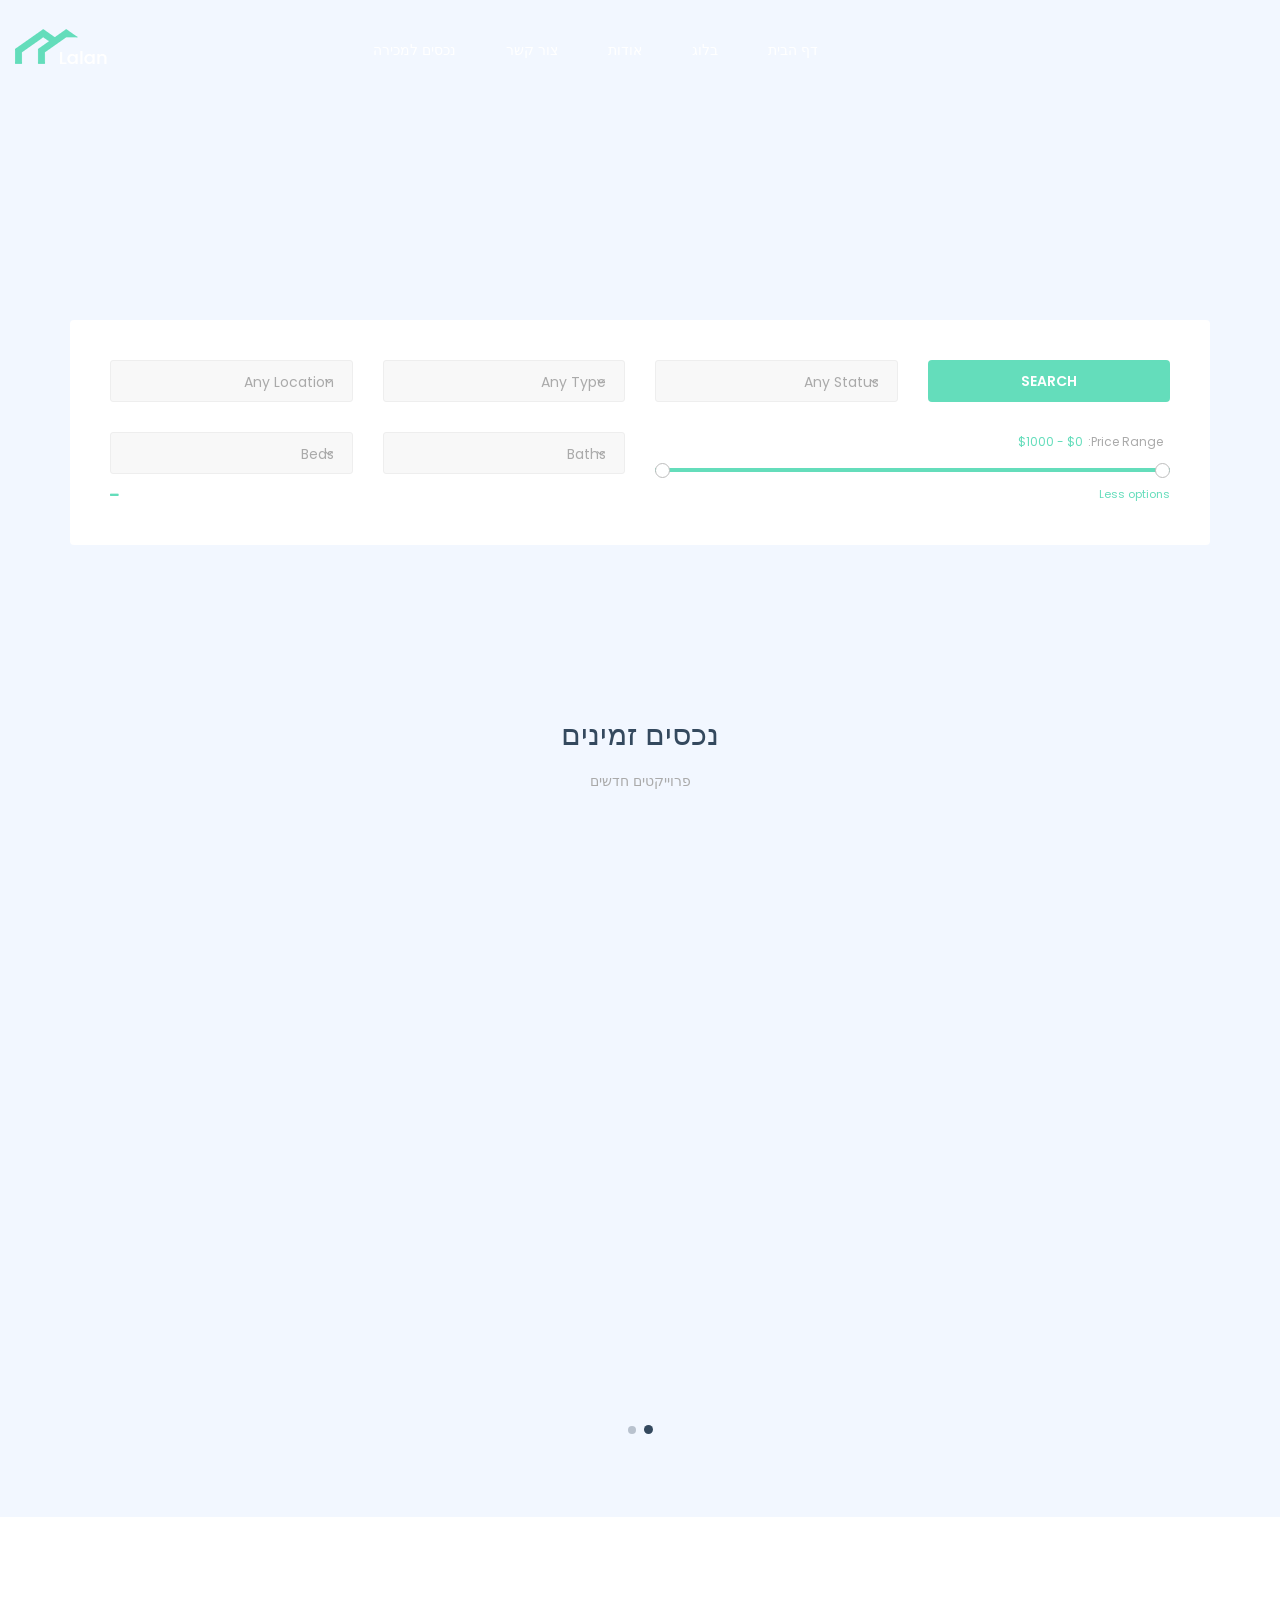
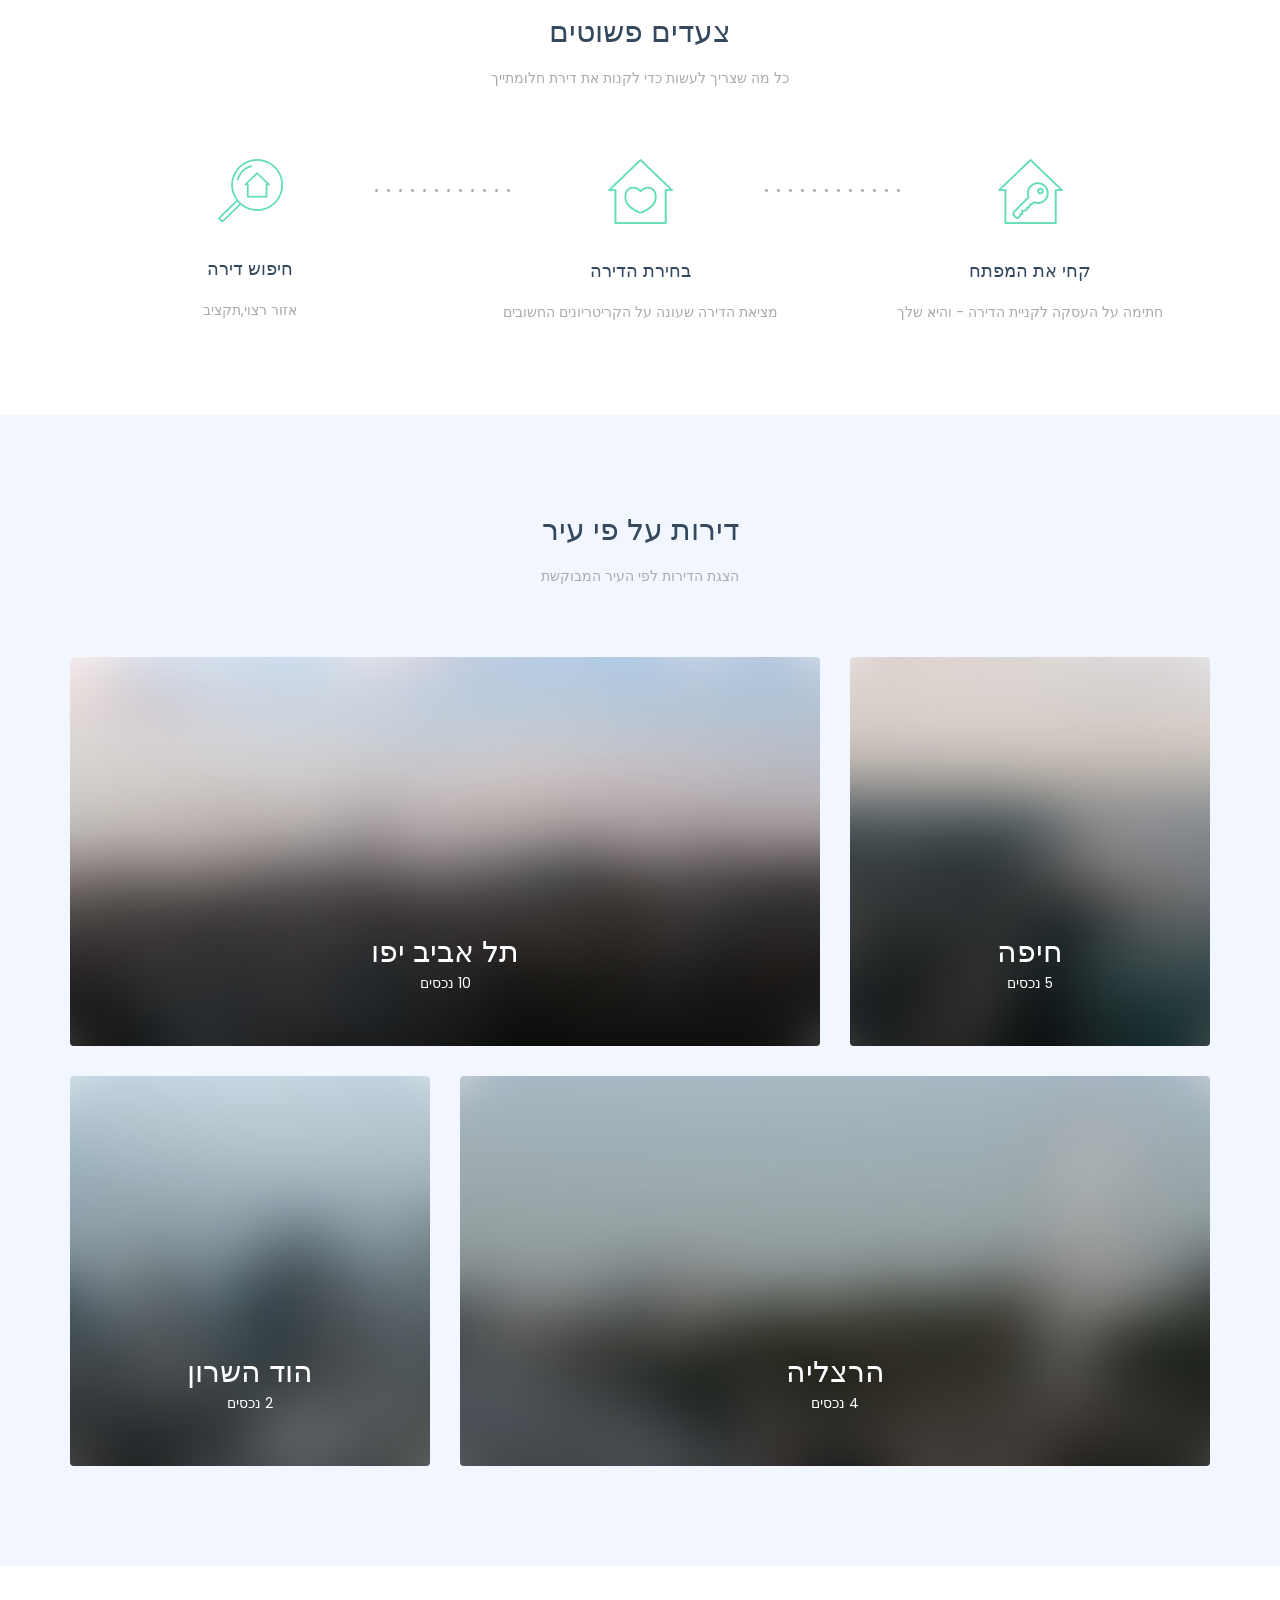
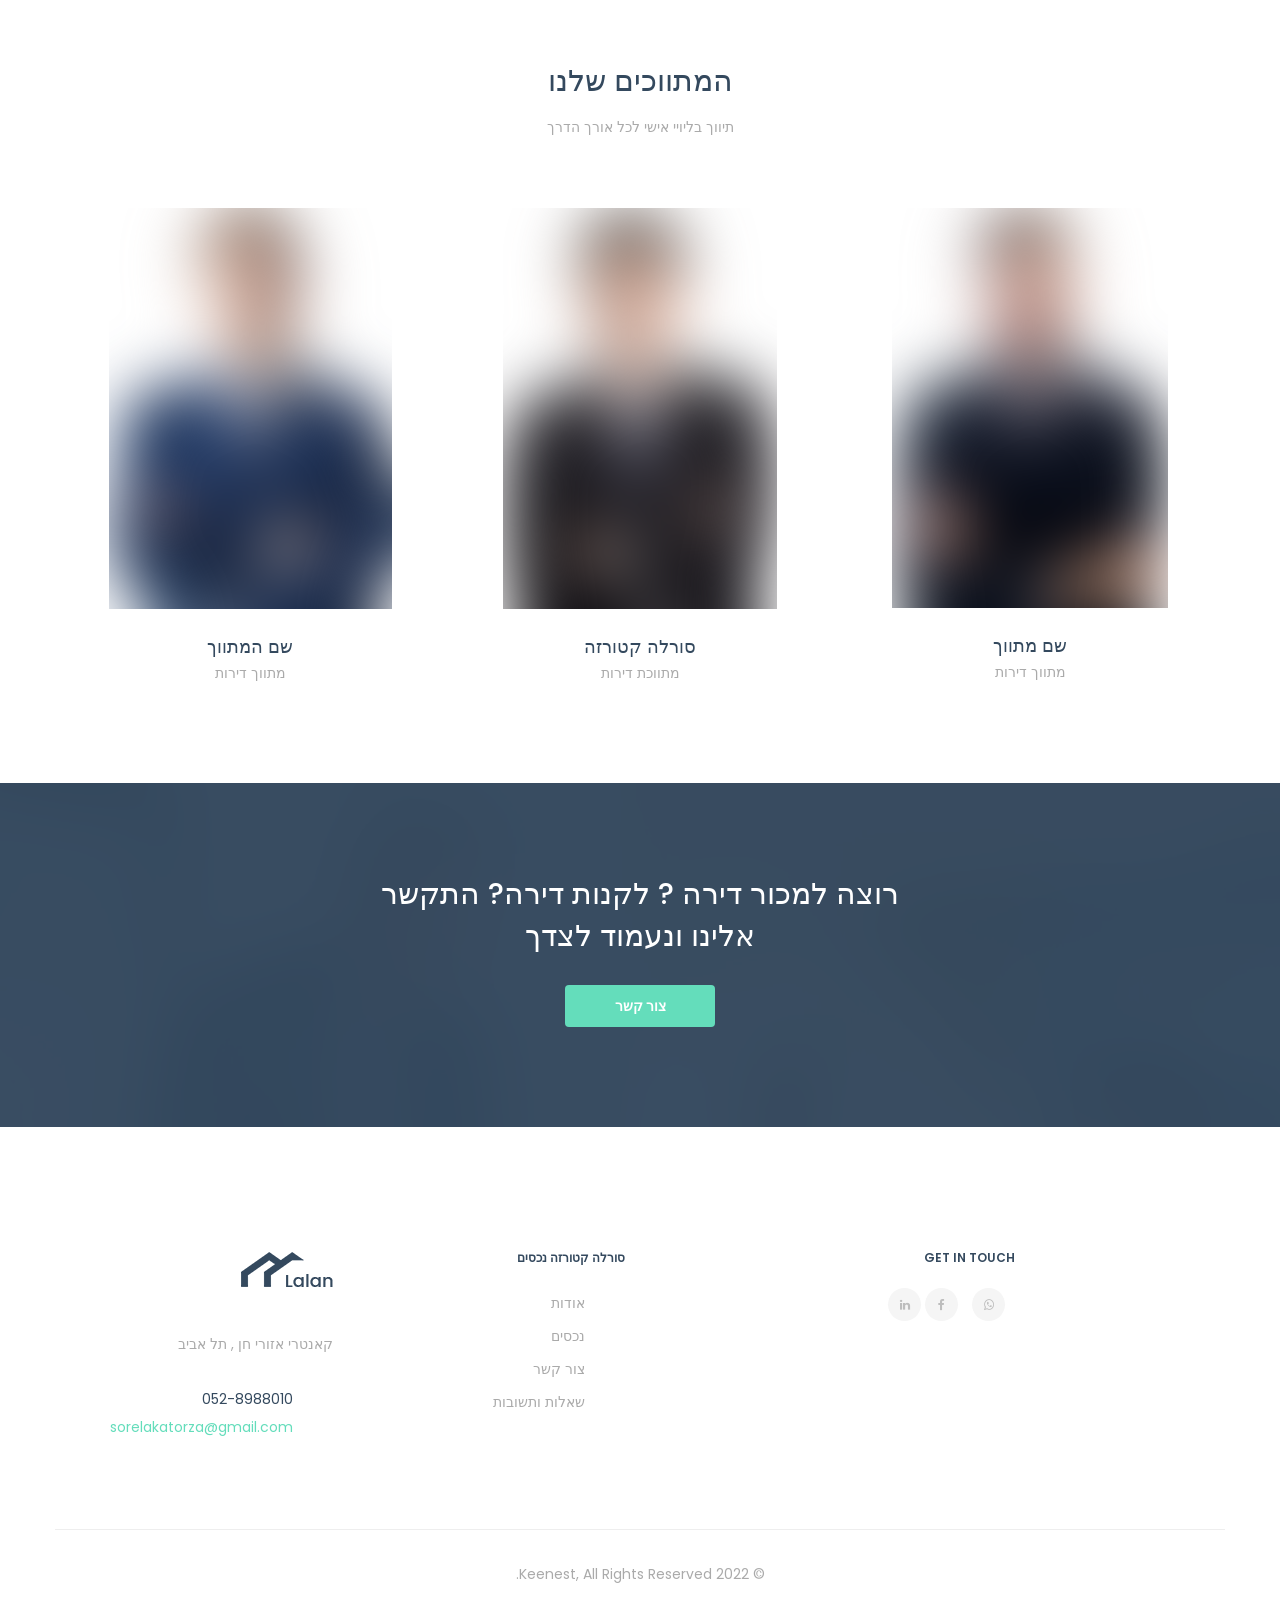
==== index.html @ b40d75ce "initial commit first commit" ====
<!DOCTYPE html>
<html dir="rtl" lang="he-IS">

<head>
    <!-- Document Meta
    ============================================= -->
    <meta charset="utf-8">
    <meta http-equiv="X-UA-Compatible" content="IE=edge">
    <!--IE Compatibility Meta-->
    <meta name="author" content="סורלה קטורזה נכסים" />
    <meta name="viewport" content="width=device-width, initial-scale=1, maximum-scale=1">
    <meta name="description" content="סורלה קטורזה נכסים, מכירת דירות יד שניה,מכירת דירה מקבלן,מכירת דירה חדשה">
    <link href="assets/images/favicon/favicon.png" rel="icon">
    <!-- Fonts
    ============================================= -->
    <link href="https://fonts.googleapis.com/css?family=Open+Sans:300,300i,400,400i,600,600i,700,700i,800,800i%7CPoppins:100,100i,200,200i,300,300i,400,400i,500,500i,600,600i,700,700i,800,800i,900,900i" rel="stylesheet">
    <!-- Stylesheets
    ============================================= -->
    <link href="assets/css/external.css" rel="stylesheet">
    <link href="assets/css/bootstrap.min.css" rel="stylesheet">
    <link href="assets/css/style.css" rel="stylesheet">
    <!-- HTML5 shim, for IE6-8 support of HTML5 elements. All other JS at the end of file. -->
    <!--[if lt IE 9]>
      <script src="assets/js/html5shiv.js"></script>
      <script src="assets/js/respond.min.js"></script>
    <![endif]-->

    <!-- Document Title
    ============================================= -->
    <title>סורלה קטורזה נכסים</title>
</head>

<body>
    <!-- Document Wrapper
	============================================= -->
    <div id="wrapper" class="wrapper clearfix">
        <header id="navbar-spy" class="header header-1 header-transparent header-fixed">
            <nav id="primary-menu" class="navbar navbar-fixed-top">
                <div class="container-fluid">
                    <!-- Brand and toggle get grouped for better mobile display -->
                    <div class="navbar-header">
                        <button type="button" class="navbar-toggle collapsed" data-toggle="collapse" data-target="#navbar-collapse-1" aria-expanded="false">
				<span class="sr-only">Toggle navigation</span>
				<span class="icon-bar"></span>
				<span class="icon-bar"></span>
				<span class="icon-bar"></span>
				</button>
                        <a class="logo" href="index.html">
					<img class="logo-light" src="assets/images/logo/logo-light.png" alt="sorelakatorza">
					<img class="logo-dark" src="assets/images/logo/logo-dark.png" alt="sorelakatorza">
				</a>
                    </div>

                    <!-- Collect the nav links, forms, and other content for toggling -->
                    <div class="collapse navbar-collapse pull-right" id="navbar-collapse-1">
                        <ul class="nav navbar-nav nav-pos-center navbar-left">
                            <!-- Home Menu -->
                            <li class=" active">
                                <a href="index.html" data-toggle="" class="menu-item">דף הבית</a>
                            </li>
                            <!-- li end -->
                            <!-- Pages Menu-->

    
                                    <li class="">
                                        <a href="blog.html" data-toggle="" class="menu-item">בלוג</a>
                               
                                               <!-- <a href="blog-single.html">blog single</a>-->
                                         
                                    </li>
                                    <li><a href="page-about.html" class="menu-item">אודות</a></li>
                                    <li><a href="page-contact.html" class="menu-item">צור קשר</a></li>
                                   <!-- <li><a href="page-faq.html" class="menu-item">שאלות תשובות</a></li>-->
                                    <li><a href="properties-list.html" class="menu-item"> נכסים למכירה</a></li>

                                    <!--       <li><a href="page-404.html">page 404</a></li>-->
                            <!-- li end -->

                            <!-- Profile Menu
                            <li class="has-dropdown">
                                <a href="#" data-toggle="dropdown" class="dropdown-toggle menu-item">Profile</a>
                                <ul class="dropdown-menu">
                                    <li><a href="user-profile.html">user profile</a></li>
                                    <li><a href="social-profile.html">social profile</a></li>
                                    <li><a href="my-properties.html">my properties</a></li>
                                    <li><a href="favourite-properties.html">favourite properties</a></li>
                                    <li><a href="add-property.html">add property</a></li>
                                </ul>
                            </li>
                             li end -->

                            <!-- Properties Menu
                            <li class="has-dropdown">
                                <a href="#" data-toggle="dropdown" class="dropdown-toggle menu-item">נכסים</a>
                                <ul class="dropdown-menu">
 
                                        <ul class="dropdown-menu">
                                            <li>
                                                <a href="properties-list.html">נכסים למכירה</a>
                                            </li>
                                            <li>
                                                <a href="properties-list-split.html">נכסים להשכרה</a>
                                            </li>
                                        </ul>
                                  ר  <li class="dropdown-submenu">
                                        <a href="#" data-toggle="dropdown" class="dropdown-toggle">properties single</a>
                                        <ul class="dropdown-menu">
                                            <li>
                                                <a href="property-single-gallery.html">single gallery</a>
                                            </li>
                                            <li>
                                                <a href="property-single-slider.html">single slider</a>
                                            </li>
                                        </ul>
                                    </li>-->
                                </ul>
                            </li>
                            <!-- li end -->
                        </ul>
                        <!-- Module Signup 
                        <div class="module module-login pull-left">
                            <a class="btn-popup" data-toggle="modal" data-target="#signupModule">Login</a>
                            <div class="modal register-login-modal fade" tabindex="-1" role="dialog" id="signupModule">
                                <div class="modal-dialog modal-lg" role="document">
                                    <div class="modal-content">
                                        <div class="modal-body">
                                            <div class="row">

                                                Nav tabs 
                                                <ul class="nav nav-tabs">
                                                    <li class="active"><a href="#login" data-toggle="tab">login</a>
                                                    </li>
                                                    <li><a href="#signup" data-toggle="tab">signup</a>
                                                    </li>
                                                </ul>
                                                 Tab panes 
                                                <div class="tab-content">
                                                    <div class="tab-pane fade in active" id="login">
                                                        <div class="signup-form-container text-center">
                                                            <form class="mb-0">
                                                                <a href="#" class="btn btn--facebook btn--block"><i class="fa fa-facebook-square"></i>Login with Facebook</a>
                                                                <div class="or-text">
                                                                    <span>or</span>
                                                                </div>
                                                                <div class="form-group">
                                                                    <input type="email" class="form-control" name="login-email" id="login-email" placeholder="Email Address">
                                                                </div>
                                                                .form-group end 
                                                                <div class="form-group">
                                                                    <input type="password" class="form-control" name="login-password" id="login-password" placeholder="Password">
                                                                </div>
                                                                .form-group end
                                                                <div class="input-checkbox">
                                                                    <label class="label-checkbox">
                                <span>Remember Me</span>
                                <input type="checkbox">
                                <span class="check-indicator"></span>
                            </label>
                                                                </div>
                                                                <input type="submit" class="btn btn--primary btn--block" value="Sign In">
                                                                <a href="#" class="forget-password">Forget your password?</a>
                                                            </form>
                                                          form  end 
                                                        </div>
                                                        .signup-form end 
                                                    </div>
                                                    <div class="tab-pane" id="signup">
                                                        <form class="mb-0">
                                                            <a href="#" class="btn btn--facebook btn--block"><i class="fa fa-facebook-square"></i>Register with Facebook</a>
                                                            <div class="or-text">
                                                                <span>or</span>
                                                            </div>
                                                            <div class="form-group">
                                                                <input type="text" class="form-control" name="full-name" id="full-name" placeholder="Full Name">
                                                            </div>
                                                            .form-group end 
                                                            <div class="form-group">
                                                                <input type="email" class="form-control" name="register-email" id="register-email" placeholder="Email Address">
                                                            </div>
                                                           .form-group end 
                                                            <div class="form-group">
                                                                <input type="password" class="form-control" name="register-password" id="register-password" placeholder="Password">
                                                            </div>
                                                           .form-group end 
                                                            <div class="input-checkbox">
                                                                <label class="label-checkbox">
                                <span>I agree with all <a href="#">Terms & Conditions</a></span>
                                <input type="checkbox">
                                <span class="check-indicator"></span>
                            </label>
                                                            </div>
                                                            <input type="submit" class="btn btn--primary btn--block" value="Register">
                                                        </form>
                                                       form  end 
                                                    </div>

                                                </div>
                                            </div>
                                        </div>
                                         /.modal-content
                                    </div>
                                 /.modal-dialog 
                                </div>
                             /.modal 
                            </div>
                        </div>
                         Module Consultation 
                        <div class="module module-property pull-left">
                            <a href="add-property.html" target="_blank" class="btn"><i class="fa fa-plus"></i> add property</a>
                        </div> -->
                    </div>
                    <!-- /.navbar-collapse -->
                </div>
                <!-- /.container-fluid -->
            </nav>

        </header>
             <!-- map
============================================ -->
<section id="map" class="hero-map pt-0 pb-0">
    <div class="container-fluid pr-0 pl-0">
        <div class="row">
            <div class="col-xs-12 col-sm-12 col-md-12">
                <div id="googleMap"></div>
            </div>
            <!-- .col-md-12 end -->
        </div>
        <!-- .row end -->
    </div>
    <!-- .container end -->
    <div class="search-properties">
        <div class="container">
            <div class="row">
                <div class="col-xs-12 col-sm-12 col-md-12">
                    <form class="mb-0 ">
                        <div class="form-box ">
                            <div class="row">
                                <div class="col-xs-12 col-sm-6 col-md-3">
                                    <div class="form-group">
                                        <div class="select--box">
                                            <i class="fa fa-angle-down"></i>
                                            <select name="select-location" id="select-location">
                                    <option>Any Location</option>
                                    <option>Alabama</option>
                                    <option>Alaska</option>
                                    <option>California</option>
                                    <option>Florida</option>
                                    <option>Mississippi</option>
                                    <option>Oregon</option>
                                </select>
                                        </div>
                                    </div>
                                </div>
                                <!-- .col-md-3 end -->
                                <div class="col-xs-12 col-sm-6 col-md-3">
                                    <div class="form-group">
                                        <div class="select--box">
                                            <i class="fa fa-angle-down"></i>
                                            <select name="select-type" id="select-type">
                                    <option>Any Type</option>
                                    <option>Apartment</option>
                                    <option>House</option>
                                    <option>Office</option>
                                    <option>Villa</option>
                                </select>
                                        </div>
                                    </div>
                                </div>
                                <!-- .col-md-3 end -->
                                <div class="col-xs-12 col-sm-6 col-md-3">
                                    <div class="form-group">
                                        <div class="select--box">
                                            <i class="fa fa-angle-down"></i>
                                            <select name="select-status" id="select-status">
                                   <option>Any Status</option>
                                    <option>For Rent</option>
                                    <option>For Sale</option>
                                </select>
                                        </div>
                                    </div>
                                </div>
                                <!-- .col-md-3 end -->
                                <div class="col-xs-12 col-sm-6 col-md-3">
                                    <input type="submit" value="Search" name="submit" class="btn btn--primary btn--block mb-30">
                                </div>
                                <!-- .col-md-3 end -->
                                <div class="col-xs-12 col-sm-6 col-md-3 option-hide">
                                    <div class="form-group">
                                        <div class="select--box">
                                            <i class="fa fa-angle-down"></i>
                                            <select name="select-beds" id="select-beds">
                                    <option>Beds</option>
                                    <option>2</option>
                                    <option>3</option>
                                    <option>4</option>
                                    <option>5</option>
                                </select>
                                        </div>
                                    </div>
                                </div>
                                <!-- .col-md-3 end -->
                                <div class="col-xs-12 col-sm-6 col-md-3 option-hide">
                                    <div class="form-group">
                                        <div class="select--box">
                                            <i class="fa fa-angle-down"></i>
                                            <select name="select-baths" id="select-baths">
                                    <option>Baths</option>
                                    <option>2</option>
                                    <option>3</option>
                                    <option>4</option>
                                    <option>5</option>
                                </select>
                                        </div>
                                    </div>
                                </div>
                                <!-- .col-md-3 end -->
                                <div class="col-xs-12 col-sm-6 col-md-6 option-hide">
                                    <div class="filter mb-30">
                                        <p>
                                            <label for="amount">Price Range: </label>
                                            <input id="amount" type="text" class="amount" readonly>
                                        </p>
                                        <div class="slider-range"></div>
                                    </div>
                                </div>
                                <!-- .col-md-3 end -->
                                <div class="col-xs-12 col-sm-12 col-md-12">
                                    <a href="#" class="less--options">Less options</a>
                                </div>
                            </div>
                            <!-- .row end -->
                        </div>
                        <!-- .form-box end -->
                    </form>
                </div>
                <!-- .col-md-12 end -->
            </div>
            <!-- .row end -->
        </div>
        <!-- .container end -->
    </div>
</section>
<!-- #map end -->

        <!-- properties-carousel
============================================= -->
        <section id="properties-carousel" class="properties-carousel pt-90 pb-90">
            <div class="container">
                <div class="row">
                    <div class="col-xs-12 col-sm-12 col-md-12">
                        <div class="heading heading-2 text-center mb-70">
                            <h2 class="heading--title">נכסים זמינים</h2>
                            <p class="heading--desc">פרוייקטים חדשים</p>
                        </div>
                        <!-- .heading-title end -->
                    </div>
                    <!-- .col-md-12 end -->
                </div>
                <!-- .row end -->
                <div class="row">
                    <div class="col-xs-12 col-sm-12 col-md-12">
                        <div class="carousel carousel-dots" data-slide="3" data-slide-rs="2" data-autoplay="true" data-nav="false" data-dots="true" data-space="25" data-loop="true" data-speed="800">
                            <!-- .property-item #1 -->
                            <div class="property-item">
                                <div class="property--img">
                                    <a href="#">
                            <img src="assets/images/properties/3.jpg" alt="חדש מקבלן" class="img-responsive">
                            <span class="property--status">חדש מקבלן</span>
</a>
                                </div>
                                <div class="property--content">
                                    <div class="property--info">
                                        <h5 class="property--title"><a href="#"></a></h5>
                                        <p class="property--location">מרכז תל אביב</p>
                                        <p class="property--price">3 מיליון</p>
                                    </div>
                                    <!-- .property-info end -->
                                    <div class="property--features">
                                        <ul class="list-unstyled mb-0">
                                            <li><span class="feature">חדרים</span><span class="feature-num">2</span></li>
                                            <li><span class="feature">מרפסות:</span><span class="feature-num">1</span></li>
                                            <li><span class="feature">גודל:</span><span class="feature-num">100 מטר</span></li>
                                        </ul>
                                    </div>
                                    <!-- .property-features end -->
                                </div>
                            </div>
                            <!-- .property item end -->

                            <!-- .property-item #2 -->
                            <div class="property-item">
                                <div class="property--img">
                                    <a href="#">
                            <img src="assets/images/properties/11.jpg" alt="חדש מקבלן" class="img-responsive">
                            <span class="property--status">חדש מקבלן</span>
							</a>
                                </div>
                                <div class="property--content">
                                    <div class="property--info">
                                        <h5 class="property--title">וילה בהוד השרון/h5>
                                        <p class="property--location"></p>
                                        <p class="property--price">12 מיליון שח</p>
                                    </div>
                                    <!-- .property-info end -->
                                    <div class="property--features">
                                        <ul class="list-unstyled mb-0">
                                            <li><span class="feature">חדרים:</span><span class="feature-num">3</span></li>
                                            <li><span class="feature">אמבטיות:</span><span class="feature-num">2</span></li>
                                            <li><span class="feature">גודל:</span><span class="feature-num">1000 מטר</span></li>
                                        </ul>
                                    </div>
                                    <!-- .property-features end -->
                                </div>
                            </div>
                            <!-- .property item end -->

                            <!-- .property-item #3 -->
                            <div class="property-item">
                                <div class="property--img">
                                    <a href="#">
                            <img src="assets/images/properties/5.jpg" alt="פרטי להשכרה" class="img-responsive">
                            <span class="property--status">פרטי להשכרה</span>
							</a>
                                </div>
                                <div class="property--content">
                                    <div class="property--info">
                                        <h5 class="property--title">דירה בתל אביב</h5>
                                        <p class="property--location">צפון הישן</p>
                                        <p class="property--price">5 מיליון שח<span class="time"></span></p>
                                    </div>
                                    <!-- .property-info end -->
                                    <div class="property--features">
                                        <ul class="list-unstyled mb-0">
                                            <li><span class="feature">חדרים:</span><span class="feature-num">2</span></li>
                                            <li><span class="feature">שירותים:</span><span class="feature-num">2</span></li>
                                            <li><span class="feature">גודל:</span><span class="feature-num">100 מטר</span></li>
                                        </ul>
                                    </div>
                                    <!-- .property-features end -->
                                </div>
                            </div>
                            <!-- .property item end -->

                            <!-- .property-item #4 -->
                            <div class="property-item">
                                <div class="property--img">
                                    <a href="#">
                            <img src="assets/images/properties/4.jpg" alt="property image" class="img-responsive">
                            <span class="property--status">For Sale</span>
							</a>
                                </div>
                                <div class="property--content">
                                    <div class="property--info">
                                        <h5 class="property--title"><a href="#">House in Kent Street</a></h5>
                                        <p class="property--location">127 Kent Street, Sydney, NSW 2000</p>
                                        <p class="property--price">$130,000</p>
                                    </div>
                                    <!-- .property-info end -->
                                    <div class="property--features">
                                        <ul class="list-unstyled mb-0">
                                            <li><span class="feature">Beds:</span><span class="feature-num">2</span></li>
                                            <li><span class="feature">Baths:</span><span class="feature-num">2</span></li>
                                            <li><span class="feature">Area:</span><span class="feature-num">587 sq ft</span></li>
                                        </ul>
                                    </div>
                                    <!-- .property-features end -->
                                </div>
                            </div>
                            <!-- .property item end -->

                            <!-- .property-item #5 -->
                            <div class="property-item">
                                <div class="property--img">
                                    <a href="#">
                            <img src="assets/images/properties/2.jpg" alt="property image" class="img-responsive">
                            <span class="property--status">For Rent</span>
</a>
                                </div>
                                <div class="property--content">
                                    <div class="property--info">
                                        <h5 class="property--title"><a href="#">Villa in Oglesby Ave</a></h5>
                                        <p class="property--location">1035 Oglesby Ave, Chicago, IL 60617</p>
                                        <p class="property--price">$130,000<span class="time">month</span></p>
                                    </div>
                                    <!-- .property-info end -->
                                    <div class="property--features">
                                        <ul class="list-unstyled mb-0">
                                            <li><span class="feature">Beds:</span><span class="feature-num">4</span></li>
                                            <li><span class="feature">Baths:</span><span class="feature-num">3</span></li>
                                            <li><span class="feature">Area:</span><span class="feature-num">800 sq ft</span></li>
                                        </ul>
                                    </div>
                                    <!-- .property-features end -->
                                </div>
                            </div>
                            <!-- .property item end -->

                            <!-- .property-item #6 -->
                            <div class="property-item">
                                <div class="property--img">
                                    <a href="#">
                            <img src="assets/images/properties/3.jpg" alt="property image" class="img-responsive">
                            <span class="property--status">For Sale</span>
</a>
                                </div>
                                <div class="property--content">
                                    <div class="property--info">
                                        <h5 class="property--title"><a href="#">Apartment in Long St.</a></h5>
                                        <p class="property--location">34 Long St, Jersey City, NJ 07305</p>
                                        <p class="property--price">$70,000</p>
                                    </div>
                                    <!-- .property-info end -->
                                    <div class="property--features">
                                        <ul class="list-unstyled mb-0">
                                            <li><span class="feature">Beds:</span><span class="feature-num">2</span></li>
                                            <li><span class="feature">Baths:</span><span class="feature-num">1</span></li>
                                            <li><span class="feature">Area:</span><span class="feature-num">200 sq ft</span></li>
                                        </ul>
                                    </div>
                                    <!-- .property-features end -->
                                </div>
                            </div>
                            <!-- .property item end -->

                        </div>
                        <!-- .carousel end -->
                    </div>
                    <!-- .col-md-12 -->
                </div>
                <!-- .row -->
            </div>
            <!-- .container -->
        </section>
        <!-- #properties-carousel  end  -->

        <!-- Feature
============================================= -->
        <section id="feature" class="feature feature-1 text-center bg-white pb-90">
            <div class="container">
                <div class="row">
                    <div class="col-xs-12 col-sm-12 col-md-12">
                        <div class="heading heading-2 text-center mb-70">
                            <h2 class="heading--title">צעדים פשוטים</h2>
                            <p class="heading--desc">כל מה שצריך לעשות כדי לקנות את דירת חלומתייך</p>
                        </div>
                        <!-- .heading-title end -->
                    </div>
                    <!-- .col-md-12 end -->
                </div>
                <!-- .row end -->
                <div class="row">
                    <!-- feature Panel #1 -->
                    <div class="col-xs-12 col-sm-4 col-md-4">
                        <div class="feature-panel">
                            <div class="feature--icon">
                                <img src="assets/images/features/icons/5.png" alt="icon img">
                            </div>
                            <div class="feature--content">
                                <h3>חיפוש דירה </h3>
                                <p>אזור רצוי,תקציב</p>
                            </div>
                        </div>
                        <!-- .feature-panel end -->
                    </div>
                    <!-- .col-md-4 end -->
                    <!-- feature Panel #2 -->
                    <div class="col-xs-12 col-sm-4 col-md-4">
                        <div class="feature-panel">
                            <div class="feature--icon">
                                <img src="assets/images/features/icons/6.png" alt="icon img">
                            </div>
                            <div class="feature--content">
                                <h3>בחירת הדירה</h3>
                                <p>מציאת הדירה שעונה על הקריטריונים החשובים</p>
                            </div>
                        </div>
                        <!-- .feature-panel end -->
                    </div>
                    <!-- .col-md-4 end -->
                    <!-- feature Panel #3 -->
                    <div class="col-xs-12 col-sm-4 col-md-4">
                        <div class="feature-panel">
                            <div class="feature--icon">
                                <img src="assets/images/features/icons/7.png" alt="icon img">
                            </div>
                            <div class="feature--content">
                                <h3>קחי את המפתח</h3>
                                <p>חתימה על העסקה לקניית הדירה - והיא שלך </p>
                            </div>
                        </div>
                        <!-- .feature-panel end -->
                    </div>
                    <!-- .col-md-4 end -->
                </div>
                <!-- .row end -->
            </div>
            <!-- .container end -->
        </section>
        <!-- .feature end -->
        <!-- city-property
============================================= -->
        <section id="city-property" class="city-property text-center pb-70">
            <div class="container">
                <div class="row">
                    <div class="col-xs-12 col-sm-12 col-md-12">
                        <div class="heading heading-2 text-center mb-70">
                            <h2 class="heading--title">דירות על פי עיר</h2>
                            <p class="heading--desc">הצגת הדירות לפי העיר המבוקשת</p>
                        </div>
                        <!-- .heading-title end -->
                    </div>
                    <!-- .col-md-12 end -->
                </div>
                <!-- .row end -->
                <div class="row">
                    <!-- City #1 -->
                    <div class="col-xs-12 col-sm-8 col-md-8">
                        <div class="property-city-item">
                            <div class="property--city-img">
                                <a href="#">
                        <img src="assets/images/properties/city/1.jpg" alt="דירות בתל אביב למכירה" class="img-responsive">
                        <div class="property--city-overlay">
                            <div class="property--item-content">
                                <h5 class="property--title">תל אביב יפו</h5>
                                <p class="property--numbers">10 נכסים</p>
                            </div>
                        </div>
						</a>
                            </div>
                            <!-- .property-city-img end -->
                        </div>
                        <!-- . property-city-item end -->
                    </div>
                    <!-- .col-md-8 end -->
                    <!-- City #2 -->
                    <div class="col-xs-12 col-sm-4 col-md-4">
                        <div class="property-city-item">
                            <div class="property--city-img">
                                <a href="#">
                        <img src="assets/images/properties/city/2.jpg" alt="דירות למכירה בחיפה" class="img-responsive">
                        <div class="property--city-overlay">
                            <div class="property--item-content">
                                <h5 class="property--title">חיפה</h5>
                                <p class="property--numbers">5 נכסים</p>
                            </div>
                        </div>
						</a>
                            </div>
                            <!-- .property-city-img end -->
                        </div>
                        <!-- . property-city-item end -->
                    </div>
                    <!-- .col-md-8 end -->
                </div>
                <!-- .row end -->
                <div class="row">

                    <!-- City #3 -->
                    <div class="col-xs-12 col-sm-4 col-md-4">
                        <div class="property-city-item">
                            <div class="property--city-img">
                                <a href="#">
                        <img src="assets/images/properties/city/3.jpg" alt="דירות למכירה בהוד השרון" class="img-responsive">
                        <div class="property--city-overlay">
                            <div class="property--item-content">
                                <h5 class="property--title">הוד השרון</h5>
                                <p class="property--numbers">2 נכסים</p>
                            </div>
                        </div>
						</a>
                            </div>
                            <!-- .property-city-img end -->
                        </div>
                        <!-- . property-city-item end -->
                    </div>
                    <!-- .col-md-8 end -->
                    <!-- City #4 -->
                    <div class="col-xs-12 col-sm-8 col-md-8">
                        <div class="property-city-item">
                            <div class="property--city-img">
                                <a href="#">
                        <img src="assets/images/properties/city/4.jpg" alt="דירות למכירה בהרצליה" class="img-responsive">
                        <div class="property--city-overlay">
                            <div class="property--item-content">
                                <h5 class="property--title">הרצליה</h5>
                                <p class="property--numbers">4 נכסים</p>
                            </div>
                        </div>
						</a>
                            </div>
                            <!-- .property-city-img end -->
                        </div>
                        <!-- . property-city-item end -->
                    </div>
                    <!-- .col-md-8 end -->
                </div>
                <!-- .row end -->
            </div>
            <!-- .container end -->
        </section>
        <!-- .city-property end -->

        <!-- agents
============================================= -->
        <section id="agents" class="agents bg-white">
            <div class="container">
                <div class="row">
                    <div class="col-xs-12 col-sm-12 col-md-12">
                        <div class="heading heading-2 text-center mb-70">
                            <h2 class="heading--title">המתווכים שלנו</h2>
                            <p class="heading--desc">תיווך בליויי אישי לכל אורך הדרך</p>
                        </div>
                        <!-- .heading end -->
                    </div>
                    <!-- .col-md-12 end -->
                </div>
                <!-- .row end -->
                <div class="row">
                    <!-- agent #1 -->
                    <div class="col-xs-12 col-sm-4 col-md-4">
                        <div class="agent">
                            <div class="agent--img">
                                <img src="assets/images/agents/grid/1.png" alt="סורלה קטורזה נכסים" />
                                <div class="agent--details">
                                    <p>לכתוב עליו כמה מילים</p>
                                    <div class="agent--social-links">
                                        <a href="#"><i class="fa fa-whatsapp"></i></a>
                                    </div>
                                </div>
                            </div>
                            <!-- .agent-img end -->
                            <div class="agent--info">
                                <h5 class="agent--title">שם המתווך</h5>
                                <h6 class="agent--position">מתווך דירות</h6>
                            </div>
                            <!-- .agent-info end -->
                        </div>
                        <!-- .agent end -->
                    </div>
                    <!-- .col-md-4 end -->
                    <!-- agent #2 -->
                    <div class="col-xs-12 col-sm-4 col-md-4">
                        <div class="agent">
                            <div class="agent--img">
                                <img src="assets/images/agents/grid/2.png" alt="סורלה קטורזה נכסים" />
                                <div class="agent--details">
                                    <p>מתווכת בנשמה </p>
                                    <div class="agent--social-links">
                                        <a href="#"><i class="fa fa-whatsapp"></i></a>
                                    </div>
                                </div>
                            </div>
                            <!-- .agent-img end -->
                            <div class="agent--info">
                                <h5 class="agent--title">סורלה קטורזה</h5>
                                <h6 class="agent--position">מתווכת דירות</h6>
                            </div>
                            <!-- .agent-info end -->
                        </div>
                        <!-- .agent end -->
                    </div>
                    <!-- .col-md-4 end -->
                    <!-- agent #3 -->
                    <div class="col-xs-12 col-sm-4 col-md-4">
                        <div class="agent">
                            <div class="agent--img">
                                <img src="assets/images/agents/grid/3.png" alt="סורלה קטורזה נכסים" />
                                <div class="agent--details">
                                    <p>לכתוב משהו</p>
                                    <div class="agent--social-links">
                                        <a href="#"><i class="fa fa-whatsapp"></i></a>
                                    </div>
                                </div>
                            </div>
                            <!-- .agent-img end -->
                            <div class="agent--info">
                                <h5 class="agent--title">שם מתווך</h5>
                                <h6 class="agent--position">מתווך דירות</h6>
                            </div>
                            <!-- .agent-info end -->
                        </div>
                        <!-- .agent end -->
                    </div>
                    <!-- .col-md-4 end -->

                </div>
            </div>
        </section>
        <!-- #agents end  -->

        <!-- cta #1
============================================= -->
        <section id="cta" class="cta cta-1 text-center bg-overlay bg-overlay-dark pt-90">
            <div class="bg-section"><img src="assets/images/cta/bg-1.jpg" alt="Background"></div>
            <div class="container">
                <div class="row">
                    <div class="col-xs-12 col-sm-12 col-md-6 col-md-offset-3">
                        <h3>רוצה למכור דירה ? לקנות דירה? התקשר אלינו ונעמוד לצדך</h3>
                        <a href="#" class="btn btn--primary">צור קשר</a>
                    </div>
                    <!-- .col-md-6 -->
                </div>
                <!-- .row -->
            </div>
            <!-- .container -->
        </section>
        <!-- #cta1 end -->

        <!-- Footer #1
============================================= -->
        <footer id="footer" class="footer footer-1 bg-white">
            <!-- Widget Section
	============================================= -->
            <div class="footer-widget">
                <div class="container">
                    <div class="row">
                        <div class="col-xs-12 col-sm-6 col-md-3 widget--about">
                            <div class="widget--content">
                                <div class="footer--logo">
                                    <img src="assets/images/logo/logo-dark2.png" alt="logo">
                                </div>
                                <p>קאנטרי אזורי חן , תל אביב</p>
                                <div class="footer--contact">
                                    <ul class="list-unstyled mb-0">
                                        <li>052-8988010</li>
                                        <li><a href="mailto:sorelakatorza@gmail.com">sorelakatorza@gmail.com</a></li>
                                    </ul>
                                </div>
                            </div>
                        </div>
                        <!-- .col-md-2 end -->
                        <div class="col-xs-12 col-sm-3 col-md-2 col-md-offset-1 widget--links">
                            <div class="widget--title">
                                <h5>סורלה קטורזה נכסים</h5>
                            </div>
                            <div class="widget--content">
                                <ul class="list-unstyled mb-0">
                                    <li><a href="page-about.html">אודות</a></li>
                                    <li><a href="properties-list.html">נכסים</a></li>
                                    <li><a href="page-contact.html">צור קשר</a></li>
                                    <li><a href="page-faq.html">שאלות ותשובות</a></li>
                                </ul>
                            </div>
                        </div>
                
                        <div class="col-xs-12 col-sm-12 col-md-4 widget--newsletter">

                            <div class="widget--content">
                                
                                <h6>Get In Touch</h6>
                                <div class="social-icons">
                                    <a href="#"><i class="fa fa-whatsapp"></i></a>
                                    <a href="#"><i class="fa fa-facebook"></i></a>
                                    <a href="#"><i class="fa fa-linkedin"></i></a>
                                </div>
                            </div>
                        </div>
                        <!-- .col-md-4 end -->

                    </div>
                </div>
                <!-- .container end -->
            </div>
            <!-- .footer-widget end -->

            <!-- Copyrights
	============================================= -->
            <div class="footer--copyright text-center">
                <div class="container">
                    <div class="row footer--bar">
                        <div class="col-xs-12 col-sm-12 col-md-12">
                            <span>© 2022 <a href="https://keenest.co.il">Keenest</a>, All Rights Reserved.</span>
                        </div>

                    </div>
                    <!-- .row end -->
                </div>
                <!-- .container end -->
            </div>
            <!-- .footer-copyright end -->
        </footer>
    </div>
    <!-- #wrapper end -->

    <!-- Footer Scripts
============================================= -->
    <script src="assets/js/jquery-2.2.4.min.js"></script>
    <script src="assets/js/plugins.js"></script>
    <script src="assets/js/functions.js"></script>
</body>

</html>
---- assets/css/external.css ----
/* Magnific Popup CSS */
.mfp-bg,.mfp-wrap{position:fixed;left:0;top:0}.mfp-bg,.mfp-container,.mfp-wrap{height:100%;width:100%}.mfp-container:before,.mfp-figure:after{content:''}.mfp-bg{z-index:1042;overflow:hidden;background:#0b0b0b;opacity:.8;filter:alpha(opacity=80)}.mfp-wrap{z-index:1043;outline:0!important;-webkit-backface-visibility:hidden}.mfp-container{text-align:center;position:absolute;left:0;top:0;padding:0 8px;-webkit-box-sizing:border-box;-moz-box-sizing:border-box;box-sizing:border-box}.mfp-container:before{display:inline-block;height:100%;vertical-align:middle}.mfp-align-top .mfp-container:before{display:none}.mfp-content{position:relative;display:inline-block;vertical-align:middle;margin:0 auto;text-align:left;z-index:1045}.mfp-close,.mfp-preloader{text-align:center;position:absolute}.mfp-ajax-holder .mfp-content,.mfp-inline-holder .mfp-content{width:100%;cursor:auto}.mfp-ajax-cur{cursor:progress}.mfp-zoom-out-cur,.mfp-zoom-out-cur .mfp-image-holder .mfp-close{cursor:-moz-zoom-out;cursor:-webkit-zoom-out;cursor:zoom-out}.mfp-zoom{cursor:pointer;cursor:-webkit-zoom-in;cursor:-moz-zoom-in;cursor:zoom-in}.mfp-auto-cursor .mfp-content{cursor:auto}.mfp-arrow,.mfp-close,.mfp-counter,.mfp-preloader{-webkit-user-select:none;-moz-user-select:none;user-select:none}.mfp-loading.mfp-figure{display:none}.mfp-hide{display:none!important}.mfp-preloader{color:#CCC;top:50%;width:auto;margin-top:-.8em;left:8px;right:8px;z-index:1044}.mfp-preloader a{color:#CCC}.mfp-close,.mfp-preloader a:hover{color:#FFF}.mfp-s-error .mfp-content,.mfp-s-ready .mfp-preloader{display:none}button.mfp-arrow,button.mfp-close{overflow:visible;cursor:pointer;background:0 0;border:0;-webkit-appearance:none;display:block;outline:0;padding:0;z-index:1046;-webkit-box-shadow:none;box-shadow:none}button::-moz-focus-inner{padding:0;border:0}.mfp-close{width:44px;height:44px;line-height:44px;right:0;top:0;text-decoration:none;opacity:.65;filter:alpha(opacity=65);padding:0 0 18px 10px;font-style:normal;font-size:28px;font-family:Arial,Baskerville,monospace}.mfp-close:focus,.mfp-close:hover{opacity:1;filter:alpha(opacity=100)}.mfp-close:active{top:1px}.mfp-close-btn-in .mfp-close{color:#333}.mfp-iframe-holder .mfp-close,.mfp-image-holder .mfp-close{color:#FFF;right:-6px;text-align:right;padding-right:6px;width:100%}.mfp-counter{position:absolute;top:0;right:0;color:#CCC;font-size:12px;line-height:18px;white-space:nowrap}.mfp-figure,img.mfp-img{line-height:0}.mfp-arrow{position:absolute;opacity:.65;filter:alpha(opacity=65);margin:-55px 0 0;top:50%;padding:0;width:90px;height:110px;-webkit-tap-highlight-color:transparent}.mfp-arrow:active{margin-top:-54px}.mfp-arrow:focus,.mfp-arrow:hover{opacity:1;filter:alpha(opacity=100)}.mfp-arrow .mfp-a,.mfp-arrow .mfp-b,.mfp-arrow:after,.mfp-arrow:before{content:'';display:block;width:0;height:0;position:absolute;left:0;top:0;margin-top:35px;margin-left:35px;border:inset transparent}.mfp-arrow .mfp-a,.mfp-arrow:after{border-top-width:13px;border-bottom-width:13px;top:8px}.mfp-arrow .mfp-b,.mfp-arrow:before{border-top-width:21px;border-bottom-width:21px;opacity:.7}.mfp-arrow-left{left:0}.mfp-arrow-left .mfp-a,.mfp-arrow-left:after{border-right:17px solid #FFF;margin-left:31px}.mfp-arrow-left .mfp-b,.mfp-arrow-left:before{margin-left:25px;border-right:27px solid #3F3F3F}.mfp-arrow-right{right:0}.mfp-arrow-right .mfp-a,.mfp-arrow-right:after{border-left:17px solid #FFF;margin-left:39px}.mfp-arrow-right .mfp-b,.mfp-arrow-right:before{border-left:27px solid #3F3F3F}.mfp-iframe-holder{padding-top:40px;padding-bottom:40px}.mfp-iframe-holder .mfp-content{line-height:0;width:100%;max-width:900px}.mfp-image-holder .mfp-content,img.mfp-img{max-width:100%}.mfp-iframe-holder .mfp-close{top:-40px}.mfp-iframe-scaler{width:100%;height:0;overflow:hidden;padding-top:56.25%}.mfp-iframe-scaler iframe{position:absolute;display:block;top:0;left:0;width:100%;height:100%;box-shadow:0 0 8px rgba(0,0,0,.6);background:#000}.mfp-figure:after,img.mfp-img{width:auto;height:auto;display:block}img.mfp-img{-webkit-box-sizing:border-box;-moz-box-sizing:border-box;box-sizing:border-box;padding:40px 0;margin:0 auto}.mfp-figure:after{position:absolute;left:0;top:40px;bottom:40px;right:0;z-index:-1;box-shadow:0 0 8px rgba(0,0,0,.6);background:#444}.mfp-figure small{color:#BDBDBD;display:block;font-size:12px;line-height:14px}.mfp-figure figure{margin:0}.mfp-bottom-bar{margin-top:-36px;position:absolute;top:100%;left:0;width:100%;cursor:auto}.mfp-title{text-align:left;line-height:18px;color:#F3F3F3;word-wrap:break-word;padding-right:36px}.mfp-gallery .mfp-image-holder .mfp-figure{cursor:pointer}@media screen and (max-width:800px) and (orientation:landscape),screen and (max-height:300px){.mfp-img-mobile .mfp-image-holder{padding-left:0;padding-right:0}.mfp-img-mobile img.mfp-img{padding:0}.mfp-img-mobile .mfp-figure:after{top:0;bottom:0}.mfp-img-mobile .mfp-figure small{display:inline;margin-left:5px}.mfp-img-mobile .mfp-bottom-bar{background:rgba(0,0,0,.6);bottom:0;margin:0;top:auto;padding:3px 5px;position:fixed;-webkit-box-sizing:border-box;-moz-box-sizing:border-box;box-sizing:border-box}.mfp-img-mobile .mfp-bottom-bar:empty{padding:0}.mfp-img-mobile .mfp-counter{right:5px;top:3px}.mfp-img-mobile .mfp-close{top:0;right:0;width:35px;height:35px;line-height:35px;background:rgba(0,0,0,.6);position:fixed;text-align:center;padding:0}}@media all and (max-width:900px){.mfp-arrow{-webkit-transform:scale(.75);transform:scale(.75)}.mfp-arrow-left{-webkit-transform-origin:0;transform-origin:0}.mfp-arrow-right{-webkit-transform-origin:100%;transform-origin:100%}.mfp-container{padding-left:6px;padding-right:6px}}.mfp-ie7 .mfp-img{padding:0}.mfp-ie7 .mfp-bottom-bar{width:600px;left:50%;margin-left:-300px;margin-top:5px;padding-bottom:5px}.mfp-ie7 .mfp-container{padding:0}.mfp-ie7 .mfp-content{padding-top:44px}.mfp-ie7 .mfp-close{top:0;right:0;padding-top:0}
/*!
 *  Font Awesome 4.6.3 by @davegandy - http://fontawesome.io - @fontawesome
 *  License - http://fontawesome.io/license (Font: SIL OFL 1.1, CSS: MIT License)
 */
 @font-face{font-family:'FontAwesome';src:url('../fonts/fontawesome-webfont.eot?v=4.6.3');src:url('../fonts/fontawesome-webfont.eot?#iefix&v=4.6.3') format('embedded-opentype'),url('../fonts/fontawesome-webfont.woff2?v=4.6.3') format('woff2'),url('../fonts/fontawesome-webfont.woff?v=4.6.3') format('woff'),url('../fonts/fontawesome-webfont.ttf?v=4.6.3') format('truetype'),url('../fonts/fontawesome-webfont.svg?v=4.6.3#fontawesomeregular') format('svg');font-weight:normal;font-style:normal}.fa{display:inline-block;font:normal normal normal 14px/1 FontAwesome;font-size:inherit;text-rendering:auto;-webkit-font-smoothing:antialiased;-moz-osx-font-smoothing:grayscale}.fa-lg{font-size:1.33333333em;line-height:.75em;vertical-align:-15%}.fa-2x{font-size:2em}.fa-3x{font-size:3em}.fa-4x{font-size:4em}.fa-5x{font-size:5em}.fa-fw{width:1.28571429em;text-align:center}.fa-ul{padding-left:0;margin-left:2.14285714em;list-style-type:none}.fa-ul>li{position:relative}.fa-li{position:absolute;left:-2.14285714em;width:2.14285714em;top:.14285714em;text-align:center}.fa-li.fa-lg{left:-1.85714286em}.fa-border{padding:.2em .25em .15em;border:solid .08em #eee;border-radius:.1em}.fa-pull-left{float:left}.fa-pull-right{float:right}.fa.fa-pull-left{margin-right:.3em}.fa.fa-pull-right{margin-left:.3em}.pull-right{float:right}.pull-left{float:left}.fa.pull-left{margin-right:.3em}.fa.pull-right{margin-left:.3em}.fa-spin{-webkit-animation:fa-spin 2s infinite linear;animation:fa-spin 2s infinite linear}.fa-pulse{-webkit-animation:fa-spin 1s infinite steps(8);animation:fa-spin 1s infinite steps(8)}@-webkit-keyframes fa-spin{0%{-webkit-transform:rotate(0deg);transform:rotate(0deg)}100%{-webkit-transform:rotate(359deg);transform:rotate(359deg)}}@keyframes fa-spin{0%{-webkit-transform:rotate(0deg);transform:rotate(0deg)}100%{-webkit-transform:rotate(359deg);transform:rotate(359deg)}}.fa-rotate-90{-ms-filter:"progid:DXImageTransform.Microsoft.BasicImage(rotation=1)";-webkit-transform:rotate(90deg);-ms-transform:rotate(90deg);transform:rotate(90deg)}.fa-rotate-180{-ms-filter:"progid:DXImageTransform.Microsoft.BasicImage(rotation=2)";-webkit-transform:rotate(180deg);-ms-transform:rotate(180deg);transform:rotate(180deg)}.fa-rotate-270{-ms-filter:"progid:DXImageTransform.Microsoft.BasicImage(rotation=3)";-webkit-transform:rotate(270deg);-ms-transform:rotate(270deg);transform:rotate(270deg)}.fa-flip-horizontal{-ms-filter:"progid:DXImageTransform.Microsoft.BasicImage(rotation=0, mirror=1)";-webkit-transform:scale(-1, 1);-ms-transform:scale(-1, 1);transform:scale(-1, 1)}.fa-flip-vertical{-ms-filter:"progid:DXImageTransform.Microsoft.BasicImage(rotation=2, mirror=1)";-webkit-transform:scale(1, -1);-ms-transform:scale(1, -1);transform:scale(1, -1)}:root .fa-rotate-90,:root .fa-rotate-180,:root .fa-rotate-270,:root .fa-flip-horizontal,:root .fa-flip-vertical{filter:none}.fa-stack{position:relative;display:inline-block;width:2em;height:2em;line-height:2em;vertical-align:middle}.fa-stack-1x,.fa-stack-2x{position:absolute;left:0;width:100%;text-align:center}.fa-stack-1x{line-height:inherit}.fa-stack-2x{font-size:2em}.fa-inverse{color:#fff}.fa-glass:before{content:"\f000"}.fa-music:before{content:"\f001"}.fa-search:before{content:"\f002"}.fa-envelope-o:before{content:"\f003"}.fa-heart:before{content:"\f004"}.fa-star:before{content:"\f005"}.fa-star-o:before{content:"\f006"}.fa-user:before{content:"\f007"}.fa-film:before{content:"\f008"}.fa-th-large:before{content:"\f009"}.fa-th:before{content:"\f00a"}.fa-th-list:before{content:"\f00b"}.fa-check:before{content:"\f00c"}.fa-remove:before,.fa-close:before,.fa-times:before{content:"\f00d"}.fa-search-plus:before{content:"\f00e"}.fa-search-minus:before{content:"\f010"}.fa-power-off:before{content:"\f011"}.fa-signal:before{content:"\f012"}.fa-gear:before,.fa-cog:before{content:"\f013"}.fa-trash-o:before{content:"\f014"}.fa-home:before{content:"\f015"}.fa-file-o:before{content:"\f016"}.fa-clock-o:before{content:"\f017"}.fa-road:before{content:"\f018"}.fa-download:before{content:"\f019"}.fa-arrow-circle-o-down:before{content:"\f01a"}.fa-arrow-circle-o-up:before{content:"\f01b"}.fa-inbox:before{content:"\f01c"}.fa-play-circle-o:before{content:"\f01d"}.fa-rotate-right:before,.fa-repeat:before{content:"\f01e"}.fa-refresh:before{content:"\f021"}.fa-list-alt:before{content:"\f022"}.fa-lock:before{content:"\f023"}.fa-flag:before{content:"\f024"}.fa-headphones:before{content:"\f025"}.fa-volume-off:before{content:"\f026"}.fa-volume-down:before{content:"\f027"}.fa-volume-up:before{content:"\f028"}.fa-qrcode:before{content:"\f029"}.fa-barcode:before{content:"\f02a"}.fa-tag:before{content:"\f02b"}.fa-tags:before{content:"\f02c"}.fa-book:before{content:"\f02d"}.fa-bookmark:before{content:"\f02e"}.fa-print:before{content:"\f02f"}.fa-camera:before{content:"\f030"}.fa-font:before{content:"\f031"}.fa-bold:before{content:"\f032"}.fa-italic:before{content:"\f033"}.fa-text-height:before{content:"\f034"}.fa-text-width:before{content:"\f035"}.fa-align-left:before{content:"\f036"}.fa-align-center:before{content:"\f037"}.fa-align-right:before{content:"\f038"}.fa-align-justify:before{content:"\f039"}.fa-list:before{content:"\f03a"}.fa-dedent:before,.fa-outdent:before{content:"\f03b"}.fa-indent:before{content:"\f03c"}.fa-video-camera:before{content:"\f03d"}.fa-photo:before,.fa-image:before,.fa-picture-o:before{content:"\f03e"}.fa-pencil:before{content:"\f040"}.fa-map-marker:before{content:"\f041"}.fa-adjust:before{content:"\f042"}.fa-tint:before{content:"\f043"}.fa-edit:before,.fa-pencil-square-o:before{content:"\f044"}.fa-share-square-o:before{content:"\f045"}.fa-check-square-o:before{content:"\f046"}.fa-arrows:before{content:"\f047"}.fa-step-backward:before{content:"\f048"}.fa-fast-backward:before{content:"\f049"}.fa-backward:before{content:"\f04a"}.fa-play:before{content:"\f04b"}.fa-pause:before{content:"\f04c"}.fa-stop:before{content:"\f04d"}.fa-forward:before{content:"\f04e"}.fa-fast-forward:before{content:"\f050"}.fa-step-forward:before{content:"\f051"}.fa-eject:before{content:"\f052"}.fa-chevron-left:before{content:"\f053"}.fa-chevron-right:before{content:"\f054"}.fa-plus-circle:before{content:"\f055"}.fa-minus-circle:before{content:"\f056"}.fa-times-circle:before{content:"\f057"}.fa-check-circle:before{content:"\f058"}.fa-question-circle:before{content:"\f059"}.fa-info-circle:before{content:"\f05a"}.fa-crosshairs:before{content:"\f05b"}.fa-times-circle-o:before{content:"\f05c"}.fa-check-circle-o:before{content:"\f05d"}.fa-ban:before{content:"\f05e"}.fa-arrow-left:before{content:"\f060"}.fa-arrow-right:before{content:"\f061"}.fa-arrow-up:before{content:"\f062"}.fa-arrow-down:before{content:"\f063"}.fa-mail-forward:before,.fa-share:before{content:"\f064"}.fa-expand:before{content:"\f065"}.fa-compress:before{content:"\f066"}.fa-plus:before{content:"\f067"}.fa-minus:before{content:"\f068"}.fa-asterisk:before{content:"\f069"}.fa-exclamation-circle:before{content:"\f06a"}.fa-gift:before{content:"\f06b"}.fa-leaf:before{content:"\f06c"}.fa-fire:before{content:"\f06d"}.fa-eye:before{content:"\f06e"}.fa-eye-slash:before{content:"\f070"}.fa-warning:before,.fa-exclamation-triangle:before{content:"\f071"}.fa-plane:before{content:"\f072"}.fa-calendar:before{content:"\f073"}.fa-random:before{content:"\f074"}.fa-comment:before{content:"\f075"}.fa-magnet:before{content:"\f076"}.fa-chevron-up:before{content:"\f077"}.fa-chevron-down:before{content:"\f078"}.fa-retweet:before{content:"\f079"}.fa-shopping-cart:before{content:"\f07a"}.fa-folder:before{content:"\f07b"}.fa-folder-open:before{content:"\f07c"}.fa-arrows-v:before{content:"\f07d"}.fa-arrows-h:before{content:"\f07e"}.fa-bar-chart-o:before,.fa-bar-chart:before{content:"\f080"}.fa-twitter-square:before{content:"\f081"}.fa-facebook-square:before{content:"\f082"}.fa-camera-retro:before{content:"\f083"}.fa-key:before{content:"\f084"}.fa-gears:before,.fa-cogs:before{content:"\f085"}.fa-comments:before{content:"\f086"}.fa-thumbs-o-up:before{content:"\f087"}.fa-thumbs-o-down:before{content:"\f088"}.fa-star-half:before{content:"\f089"}.fa-heart-o:before{content:"\f08a"}.fa-sign-out:before{content:"\f08b"}.fa-linkedin-square:before{content:"\f08c"}.fa-thumb-tack:before{content:"\f08d"}.fa-external-link:before{content:"\f08e"}.fa-sign-in:before{content:"\f090"}.fa-trophy:before{content:"\f091"}.fa-github-square:before{content:"\f092"}.fa-upload:before{content:"\f093"}.fa-lemon-o:before{content:"\f094"}.fa-phone:before{content:"\f095"}.fa-square-o:before{content:"\f096"}.fa-bookmark-o:before{content:"\f097"}.fa-phone-square:before{content:"\f098"}.fa-twitter:before{content:"\f099"}.fa-facebook-f:before,.fa-facebook:before{content:"\f09a"}.fa-github:before{content:"\f09b"}.fa-unlock:before{content:"\f09c"}.fa-credit-card:before{content:"\f09d"}.fa-feed:before,.fa-rss:before{content:"\f09e"}.fa-hdd-o:before{content:"\f0a0"}.fa-bullhorn:before{content:"\f0a1"}.fa-bell:before{content:"\f0f3"}.fa-certificate:before{content:"\f0a3"}.fa-hand-o-right:before{content:"\f0a4"}.fa-hand-o-left:before{content:"\f0a5"}.fa-hand-o-up:before{content:"\f0a6"}.fa-hand-o-down:before{content:"\f0a7"}.fa-arrow-circle-left:before{content:"\f0a8"}.fa-arrow-circle-right:before{content:"\f0a9"}.fa-arrow-circle-up:before{content:"\f0aa"}.fa-arrow-circle-down:before{content:"\f0ab"}.fa-globe:before{content:"\f0ac"}.fa-wrench:before{content:"\f0ad"}.fa-tasks:before{content:"\f0ae"}.fa-filter:before{content:"\f0b0"}.fa-briefcase:before{content:"\f0b1"}.fa-arrows-alt:before{content:"\f0b2"}.fa-group:before,.fa-users:before{content:"\f0c0"}.fa-chain:before,.fa-link:before{content:"\f0c1"}.fa-cloud:before{content:"\f0c2"}.fa-flask:before{content:"\f0c3"}.fa-cut:before,.fa-scissors:before{content:"\f0c4"}.fa-copy:before,.fa-files-o:before{content:"\f0c5"}.fa-paperclip:before{content:"\f0c6"}.fa-save:before,.fa-floppy-o:before{content:"\f0c7"}.fa-square:before{content:"\f0c8"}.fa-navicon:before,.fa-reorder:before,.fa-bars:before{content:"\f0c9"}.fa-list-ul:before{content:"\f0ca"}.fa-list-ol:before{content:"\f0cb"}.fa-strikethrough:before{content:"\f0cc"}.fa-underline:before{content:"\f0cd"}.fa-table:before{content:"\f0ce"}.fa-magic:before{content:"\f0d0"}.fa-truck:before{content:"\f0d1"}.fa-pinterest:before{content:"\f0d2"}.fa-pinterest-square:before{content:"\f0d3"}.fa-google-plus-square:before{content:"\f0d4"}.fa-google-plus:before{content:"\f0d5"}.fa-money:before{content:"\f0d6"}.fa-caret-down:before{content:"\f0d7"}.fa-caret-up:before{content:"\f0d8"}.fa-caret-left:before{content:"\f0d9"}.fa-caret-right:before{content:"\f0da"}.fa-columns:before{content:"\f0db"}.fa-unsorted:before,.fa-sort:before{content:"\f0dc"}.fa-sort-down:before,.fa-sort-desc:before{content:"\f0dd"}.fa-sort-up:before,.fa-sort-asc:before{content:"\f0de"}.fa-envelope:before{content:"\f0e0"}.fa-linkedin:before{content:"\f0e1"}.fa-rotate-left:before,.fa-undo:before{content:"\f0e2"}.fa-legal:before,.fa-gavel:before{content:"\f0e3"}.fa-dashboard:before,.fa-tachometer:before{content:"\f0e4"}.fa-comment-o:before{content:"\f0e5"}.fa-comments-o:before{content:"\f0e6"}.fa-flash:before,.fa-bolt:before{content:"\f0e7"}.fa-sitemap:before{content:"\f0e8"}.fa-umbrella:before{content:"\f0e9"}.fa-paste:before,.fa-clipboard:before{content:"\f0ea"}.fa-lightbulb-o:before{content:"\f0eb"}.fa-exchange:before{content:"\f0ec"}.fa-cloud-download:before{content:"\f0ed"}.fa-cloud-upload:before{content:"\f0ee"}.fa-user-md:before{content:"\f0f0"}.fa-stethoscope:before{content:"\f0f1"}.fa-suitcase:before{content:"\f0f2"}.fa-bell-o:before{content:"\f0a2"}.fa-coffee:before{content:"\f0f4"}.fa-cutlery:before{content:"\f0f5"}.fa-file-text-o:before{content:"\f0f6"}.fa-building-o:before{content:"\f0f7"}.fa-hospital-o:before{content:"\f0f8"}.fa-ambulance:before{content:"\f0f9"}.fa-medkit:before{content:"\f0fa"}.fa-fighter-jet:before{content:"\f0fb"}.fa-beer:before{content:"\f0fc"}.fa-h-square:before{content:"\f0fd"}.fa-plus-square:before{content:"\f0fe"}.fa-angle-double-left:before{content:"\f100"}.fa-angle-double-right:before{content:"\f101"}.fa-angle-double-up:before{content:"\f102"}.fa-angle-double-down:before{content:"\f103"}.fa-angle-left:before{content:"\f104"}.fa-angle-right:before{content:"\f105"}.fa-angle-up:before{content:"\f106"}.fa-angle-down:before{content:"\f107"}.fa-desktop:before{content:"\f108"}.fa-laptop:before{content:"\f109"}.fa-tablet:before{content:"\f10a"}.fa-mobile-phone:before,.fa-mobile:before{content:"\f10b"}.fa-circle-o:before{content:"\f10c"}.fa-quote-left:before{content:"\f10d"}.fa-quote-right:before{content:"\f10e"}.fa-spinner:before{content:"\f110"}.fa-circle:before{content:"\f111"}.fa-mail-reply:before,.fa-reply:before{content:"\f112"}.fa-github-alt:before{content:"\f113"}.fa-folder-o:before{content:"\f114"}.fa-folder-open-o:before{content:"\f115"}.fa-smile-o:before{content:"\f118"}.fa-frown-o:before{content:"\f119"}.fa-meh-o:before{content:"\f11a"}.fa-gamepad:before{content:"\f11b"}.fa-keyboard-o:before{content:"\f11c"}.fa-flag-o:before{content:"\f11d"}.fa-flag-checkered:before{content:"\f11e"}.fa-terminal:before{content:"\f120"}.fa-code:before{content:"\f121"}.fa-mail-reply-all:before,.fa-reply-all:before{content:"\f122"}.fa-star-half-empty:before,.fa-star-half-full:before,.fa-star-half-o:before{content:"\f123"}.fa-location-arrow:before{content:"\f124"}.fa-crop:before{content:"\f125"}.fa-code-fork:before{content:"\f126"}.fa-unlink:before,.fa-chain-broken:before{content:"\f127"}.fa-question:before{content:"\f128"}.fa-info:before{content:"\f129"}.fa-exclamation:before{content:"\f12a"}.fa-superscript:before{content:"\f12b"}.fa-subscript:before{content:"\f12c"}.fa-eraser:before{content:"\f12d"}.fa-puzzle-piece:before{content:"\f12e"}.fa-microphone:before{content:"\f130"}.fa-microphone-slash:before{content:"\f131"}.fa-shield:before{content:"\f132"}.fa-calendar-o:before{content:"\f133"}.fa-fire-extinguisher:before{content:"\f134"}.fa-rocket:before{content:"\f135"}.fa-maxcdn:before{content:"\f136"}.fa-chevron-circle-left:before{content:"\f137"}.fa-chevron-circle-right:before{content:"\f138"}.fa-chevron-circle-up:before{content:"\f139"}.fa-chevron-circle-down:before{content:"\f13a"}.fa-html5:before{content:"\f13b"}.fa-css3:before{content:"\f13c"}.fa-anchor:before{content:"\f13d"}.fa-unlock-alt:before{content:"\f13e"}.fa-bullseye:before{content:"\f140"}.fa-ellipsis-h:before{content:"\f141"}.fa-ellipsis-v:before{content:"\f142"}.fa-rss-square:before{content:"\f143"}.fa-play-circle:before{content:"\f144"}.fa-ticket:before{content:"\f145"}.fa-minus-square:before{content:"\f146"}.fa-minus-square-o:before{content:"\f147"}.fa-level-up:before{content:"\f148"}.fa-level-down:before{content:"\f149"}.fa-check-square:before{content:"\f14a"}.fa-pencil-square:before{content:"\f14b"}.fa-external-link-square:before{content:"\f14c"}.fa-share-square:before{content:"\f14d"}.fa-compass:before{content:"\f14e"}.fa-toggle-down:before,.fa-caret-square-o-down:before{content:"\f150"}.fa-toggle-up:before,.fa-caret-square-o-up:before{content:"\f151"}.fa-toggle-right:before,.fa-caret-square-o-right:before{content:"\f152"}.fa-euro:before,.fa-eur:before{content:"\f153"}.fa-gbp:before{content:"\f154"}.fa-dollar:before,.fa-usd:before{content:"\f155"}.fa-rupee:before,.fa-inr:before{content:"\f156"}.fa-cny:before,.fa-rmb:before,.fa-yen:before,.fa-jpy:before{content:"\f157"}.fa-ruble:before,.fa-rouble:before,.fa-rub:before{content:"\f158"}.fa-won:before,.fa-krw:before{content:"\f159"}.fa-bitcoin:before,.fa-btc:before{content:"\f15a"}.fa-file:before{content:"\f15b"}.fa-file-text:before{content:"\f15c"}.fa-sort-alpha-asc:before{content:"\f15d"}.fa-sort-alpha-desc:before{content:"\f15e"}.fa-sort-amount-asc:before{content:"\f160"}.fa-sort-amount-desc:before{content:"\f161"}.fa-sort-numeric-asc:before{content:"\f162"}.fa-sort-numeric-desc:before{content:"\f163"}.fa-thumbs-up:before{content:"\f164"}.fa-thumbs-down:before{content:"\f165"}.fa-youtube-square:before{content:"\f166"}.fa-youtube:before{content:"\f167"}.fa-xing:before{content:"\f168"}.fa-xing-square:before{content:"\f169"}.fa-youtube-play:before{content:"\f16a"}.fa-dropbox:before{content:"\f16b"}.fa-stack-overflow:before{content:"\f16c"}.fa-instagram:before{content:"\f16d"}.fa-flickr:before{content:"\f16e"}.fa-adn:before{content:"\f170"}.fa-bitbucket:before{content:"\f171"}.fa-bitbucket-square:before{content:"\f172"}.fa-tumblr:before{content:"\f173"}.fa-tumblr-square:before{content:"\f174"}.fa-long-arrow-down:before{content:"\f175"}.fa-long-arrow-up:before{content:"\f176"}.fa-long-arrow-left:before{content:"\f177"}.fa-long-arrow-right:before{content:"\f178"}.fa-apple:before{content:"\f179"}.fa-windows:before{content:"\f17a"}.fa-android:before{content:"\f17b"}.fa-linux:before{content:"\f17c"}.fa-dribbble:before{content:"\f17d"}.fa-skype:before{content:"\f17e"}.fa-foursquare:before{content:"\f180"}.fa-trello:before{content:"\f181"}.fa-female:before{content:"\f182"}.fa-male:before{content:"\f183"}.fa-gittip:before,.fa-gratipay:before{content:"\f184"}.fa-sun-o:before{content:"\f185"}.fa-moon-o:before{content:"\f186"}.fa-archive:before{content:"\f187"}.fa-bug:before{content:"\f188"}.fa-vk:before{content:"\f189"}.fa-weibo:before{content:"\f18a"}.fa-renren:before{content:"\f18b"}.fa-pagelines:before{content:"\f18c"}.fa-stack-exchange:before{content:"\f18d"}.fa-arrow-circle-o-right:before{content:"\f18e"}.fa-arrow-circle-o-left:before{content:"\f190"}.fa-toggle-left:before,.fa-caret-square-o-left:before{content:"\f191"}.fa-dot-circle-o:before{content:"\f192"}.fa-wheelchair:before{content:"\f193"}.fa-vimeo-square:before{content:"\f194"}.fa-turkish-lira:before,.fa-try:before{content:"\f195"}.fa-plus-square-o:before{content:"\f196"}.fa-space-shuttle:before{content:"\f197"}.fa-slack:before{content:"\f198"}.fa-envelope-square:before{content:"\f199"}.fa-wordpress:before{content:"\f19a"}.fa-openid:before{content:"\f19b"}.fa-institution:before,.fa-bank:before,.fa-university:before{content:"\f19c"}.fa-mortar-board:before,.fa-graduation-cap:before{content:"\f19d"}.fa-yahoo:before{content:"\f19e"}.fa-google:before{content:"\f1a0"}.fa-reddit:before{content:"\f1a1"}.fa-reddit-square:before{content:"\f1a2"}.fa-stumbleupon-circle:before{content:"\f1a3"}.fa-stumbleupon:before{content:"\f1a4"}.fa-delicious:before{content:"\f1a5"}.fa-digg:before{content:"\f1a6"}.fa-pied-piper-pp:before{content:"\f1a7"}.fa-pied-piper-alt:before{content:"\f1a8"}.fa-drupal:before{content:"\f1a9"}.fa-joomla:before{content:"\f1aa"}.fa-language:before{content:"\f1ab"}.fa-fax:before{content:"\f1ac"}.fa-building:before{content:"\f1ad"}.fa-child:before{content:"\f1ae"}.fa-paw:before{content:"\f1b0"}.fa-spoon:before{content:"\f1b1"}.fa-cube:before{content:"\f1b2"}.fa-cubes:before{content:"\f1b3"}.fa-behance:before{content:"\f1b4"}.fa-behance-square:before{content:"\f1b5"}.fa-steam:before{content:"\f1b6"}.fa-steam-square:before{content:"\f1b7"}.fa-recycle:before{content:"\f1b8"}.fa-automobile:before,.fa-car:before{content:"\f1b9"}.fa-cab:before,.fa-taxi:before{content:"\f1ba"}.fa-tree:before{content:"\f1bb"}.fa-spotify:before{content:"\f1bc"}.fa-deviantart:before{content:"\f1bd"}.fa-soundcloud:before{content:"\f1be"}.fa-database:before{content:"\f1c0"}.fa-file-pdf-o:before{content:"\f1c1"}.fa-file-word-o:before{content:"\f1c2"}.fa-file-excel-o:before{content:"\f1c3"}.fa-file-powerpoint-o:before{content:"\f1c4"}.fa-file-photo-o:before,.fa-file-picture-o:before,.fa-file-image-o:before{content:"\f1c5"}.fa-file-zip-o:before,.fa-file-archive-o:before{content:"\f1c6"}.fa-file-sound-o:before,.fa-file-audio-o:before{content:"\f1c7"}.fa-file-movie-o:before,.fa-file-video-o:before{content:"\f1c8"}.fa-file-code-o:before{content:"\f1c9"}.fa-vine:before{content:"\f1ca"}.fa-codepen:before{content:"\f1cb"}.fa-jsfiddle:before{content:"\f1cc"}.fa-life-bouy:before,.fa-life-buoy:before,.fa-life-saver:before,.fa-support:before,.fa-life-ring:before{content:"\f1cd"}.fa-circle-o-notch:before{content:"\f1ce"}.fa-ra:before,.fa-resistance:before,.fa-rebel:before{content:"\f1d0"}.fa-ge:before,.fa-empire:before{content:"\f1d1"}.fa-git-square:before{content:"\f1d2"}.fa-git:before{content:"\f1d3"}.fa-y-combinator-square:before,.fa-yc-square:before,.fa-hacker-news:before{content:"\f1d4"}.fa-tencent-weibo:before{content:"\f1d5"}.fa-qq:before{content:"\f1d6"}.fa-wechat:before,.fa-weixin:before{content:"\f1d7"}.fa-send:before,.fa-paper-plane:before{content:"\f1d8"}.fa-send-o:before,.fa-paper-plane-o:before{content:"\f1d9"}.fa-history:before{content:"\f1da"}.fa-circle-thin:before{content:"\f1db"}.fa-header:before{content:"\f1dc"}.fa-paragraph:before{content:"\f1dd"}.fa-sliders:before{content:"\f1de"}.fa-share-alt:before{content:"\f1e0"}.fa-share-alt-square:before{content:"\f1e1"}.fa-bomb:before{content:"\f1e2"}.fa-soccer-ball-o:before,.fa-futbol-o:before{content:"\f1e3"}.fa-tty:before{content:"\f1e4"}.fa-binoculars:before{content:"\f1e5"}.fa-plug:before{content:"\f1e6"}.fa-slideshare:before{content:"\f1e7"}.fa-twitch:before{content:"\f1e8"}.fa-yelp:before{content:"\f1e9"}.fa-newspaper-o:before{content:"\f1ea"}.fa-wifi:before{content:"\f1eb"}.fa-calculator:before{content:"\f1ec"}.fa-paypal:before{content:"\f1ed"}.fa-google-wallet:before{content:"\f1ee"}.fa-cc-visa:before{content:"\f1f0"}.fa-cc-mastercard:before{content:"\f1f1"}.fa-cc-discover:before{content:"\f1f2"}.fa-cc-amex:before{content:"\f1f3"}.fa-cc-paypal:before{content:"\f1f4"}.fa-cc-stripe:before{content:"\f1f5"}.fa-bell-slash:before{content:"\f1f6"}.fa-bell-slash-o:before{content:"\f1f7"}.fa-trash:before{content:"\f1f8"}.fa-copyright:before{content:"\f1f9"}.fa-at:before{content:"\f1fa"}.fa-eyedropper:before{content:"\f1fb"}.fa-paint-brush:before{content:"\f1fc"}.fa-birthday-cake:before{content:"\f1fd"}.fa-area-chart:before{content:"\f1fe"}.fa-pie-chart:before{content:"\f200"}.fa-line-chart:before{content:"\f201"}.fa-lastfm:before{content:"\f202"}.fa-lastfm-square:before{content:"\f203"}.fa-toggle-off:before{content:"\f204"}.fa-toggle-on:before{content:"\f205"}.fa-bicycle:before{content:"\f206"}.fa-bus:before{content:"\f207"}.fa-ioxhost:before{content:"\f208"}.fa-angellist:before{content:"\f209"}.fa-cc:before{content:"\f20a"}.fa-shekel:before,.fa-sheqel:before,.fa-ils:before{content:"\f20b"}.fa-meanpath:before{content:"\f20c"}.fa-buysellads:before{content:"\f20d"}.fa-connectdevelop:before{content:"\f20e"}.fa-dashcube:before{content:"\f210"}.fa-forumbee:before{content:"\f211"}.fa-leanpub:before{content:"\f212"}.fa-sellsy:before{content:"\f213"}.fa-shirtsinbulk:before{content:"\f214"}.fa-simplybuilt:before{content:"\f215"}.fa-skyatlas:before{content:"\f216"}.fa-cart-plus:before{content:"\f217"}.fa-cart-arrow-down:before{content:"\f218"}.fa-diamond:before{content:"\f219"}.fa-ship:before{content:"\f21a"}.fa-user-secret:before{content:"\f21b"}.fa-motorcycle:before{content:"\f21c"}.fa-street-view:before{content:"\f21d"}.fa-heartbeat:before{content:"\f21e"}.fa-venus:before{content:"\f221"}.fa-mars:before{content:"\f222"}.fa-mercury:before{content:"\f223"}.fa-intersex:before,.fa-transgender:before{content:"\f224"}.fa-transgender-alt:before{content:"\f225"}.fa-venus-double:before{content:"\f226"}.fa-mars-double:before{content:"\f227"}.fa-venus-mars:before{content:"\f228"}.fa-mars-stroke:before{content:"\f229"}.fa-mars-stroke-v:before{content:"\f22a"}.fa-mars-stroke-h:before{content:"\f22b"}.fa-neuter:before{content:"\f22c"}.fa-genderless:before{content:"\f22d"}.fa-facebook-official:before{content:"\f230"}.fa-pinterest-p:before{content:"\f231"}.fa-whatsapp:before{content:"\f232"}.fa-server:before{content:"\f233"}.fa-user-plus:before{content:"\f234"}.fa-user-times:before{content:"\f235"}.fa-hotel:before,.fa-bed:before{content:"\f236"}.fa-viacoin:before{content:"\f237"}.fa-train:before{content:"\f238"}.fa-subway:before{content:"\f239"}.fa-medium:before{content:"\f23a"}.fa-yc:before,.fa-y-combinator:before{content:"\f23b"}.fa-optin-monster:before{content:"\f23c"}.fa-opencart:before{content:"\f23d"}.fa-expeditedssl:before{content:"\f23e"}.fa-battery-4:before,.fa-battery-full:before{content:"\f240"}.fa-battery-3:before,.fa-battery-three-quarters:before{content:"\f241"}.fa-battery-2:before,.fa-battery-half:before{content:"\f242"}.fa-battery-1:before,.fa-battery-quarter:before{content:"\f243"}.fa-battery-0:before,.fa-battery-empty:before{content:"\f244"}.fa-mouse-pointer:before{content:"\f245"}.fa-i-cursor:before{content:"\f246"}.fa-object-group:before{content:"\f247"}.fa-object-ungroup:before{content:"\f248"}.fa-sticky-note:before{content:"\f249"}.fa-sticky-note-o:before{content:"\f24a"}.fa-cc-jcb:before{content:"\f24b"}.fa-cc-diners-club:before{content:"\f24c"}.fa-clone:before{content:"\f24d"}.fa-balance-scale:before{content:"\f24e"}.fa-hourglass-o:before{content:"\f250"}.fa-hourglass-1:before,.fa-hourglass-start:before{content:"\f251"}.fa-hourglass-2:before,.fa-hourglass-half:before{content:"\f252"}.fa-hourglass-3:before,.fa-hourglass-end:before{content:"\f253"}.fa-hourglass:before{content:"\f254"}.fa-hand-grab-o:before,.fa-hand-rock-o:before{content:"\f255"}.fa-hand-stop-o:before,.fa-hand-paper-o:before{content:"\f256"}.fa-hand-scissors-o:before{content:"\f257"}.fa-hand-lizard-o:before{content:"\f258"}.fa-hand-spock-o:before{content:"\f259"}.fa-hand-pointer-o:before{content:"\f25a"}.fa-hand-peace-o:before{content:"\f25b"}.fa-trademark:before{content:"\f25c"}.fa-registered:before{content:"\f25d"}.fa-creative-commons:before{content:"\f25e"}.fa-gg:before{content:"\f260"}.fa-gg-circle:before{content:"\f261"}.fa-tripadvisor:before{content:"\f262"}.fa-odnoklassniki:before{content:"\f263"}.fa-odnoklassniki-square:before{content:"\f264"}.fa-get-pocket:before{content:"\f265"}.fa-wikipedia-w:before{content:"\f266"}.fa-safari:before{content:"\f267"}.fa-chrome:before{content:"\f268"}.fa-firefox:before{content:"\f269"}.fa-opera:before{content:"\f26a"}.fa-internet-explorer:before{content:"\f26b"}.fa-tv:before,.fa-television:before{content:"\f26c"}.fa-contao:before{content:"\f26d"}.fa-500px:before{content:"\f26e"}.fa-amazon:before{content:"\f270"}.fa-calendar-plus-o:before{content:"\f271"}.fa-calendar-minus-o:before{content:"\f272"}.fa-calendar-times-o:before{content:"\f273"}.fa-calendar-check-o:before{content:"\f274"}.fa-industry:before{content:"\f275"}.fa-map-pin:before{content:"\f276"}.fa-map-signs:before{content:"\f277"}.fa-map-o:before{content:"\f278"}.fa-map:before{content:"\f279"}.fa-commenting:before{content:"\f27a"}.fa-commenting-o:before{content:"\f27b"}.fa-houzz:before{content:"\f27c"}.fa-vimeo:before{content:"\f27d"}.fa-black-tie:before{content:"\f27e"}.fa-fonticons:before{content:"\f280"}.fa-reddit-alien:before{content:"\f281"}.fa-edge:before{content:"\f282"}.fa-credit-card-alt:before{content:"\f283"}.fa-codiepie:before{content:"\f284"}.fa-modx:before{content:"\f285"}.fa-fort-awesome:before{content:"\f286"}.fa-usb:before{content:"\f287"}.fa-product-hunt:before{content:"\f288"}.fa-mixcloud:before{content:"\f289"}.fa-scribd:before{content:"\f28a"}.fa-pause-circle:before{content:"\f28b"}.fa-pause-circle-o:before{content:"\f28c"}.fa-stop-circle:before{content:"\f28d"}.fa-stop-circle-o:before{content:"\f28e"}.fa-shopping-bag:before{content:"\f290"}.fa-shopping-basket:before{content:"\f291"}.fa-hashtag:before{content:"\f292"}.fa-bluetooth:before{content:"\f293"}.fa-bluetooth-b:before{content:"\f294"}.fa-percent:before{content:"\f295"}.fa-gitlab:before{content:"\f296"}.fa-wpbeginner:before{content:"\f297"}.fa-wpforms:before{content:"\f298"}.fa-envira:before{content:"\f299"}.fa-universal-access:before{content:"\f29a"}.fa-wheelchair-alt:before{content:"\f29b"}.fa-question-circle-o:before{content:"\f29c"}.fa-blind:before{content:"\f29d"}.fa-audio-description:before{content:"\f29e"}.fa-volume-control-phone:before{content:"\f2a0"}.fa-braille:before{content:"\f2a1"}.fa-assistive-listening-systems:before{content:"\f2a2"}.fa-asl-interpreting:before,.fa-american-sign-language-interpreting:before{content:"\f2a3"}.fa-deafness:before,.fa-hard-of-hearing:before,.fa-deaf:before{content:"\f2a4"}.fa-glide:before{content:"\f2a5"}.fa-glide-g:before{content:"\f2a6"}.fa-signing:before,.fa-sign-language:before{content:"\f2a7"}.fa-low-vision:before{content:"\f2a8"}.fa-viadeo:before{content:"\f2a9"}.fa-viadeo-square:before{content:"\f2aa"}.fa-snapchat:before{content:"\f2ab"}.fa-snapchat-ghost:before{content:"\f2ac"}.fa-snapchat-square:before{content:"\f2ad"}.fa-pied-piper:before{content:"\f2ae"}.fa-first-order:before{content:"\f2b0"}.fa-yoast:before{content:"\f2b1"}.fa-themeisle:before{content:"\f2b2"}.fa-google-plus-circle:before,.fa-google-plus-official:before{content:"\f2b3"}.fa-fa:before,.fa-font-awesome:before{content:"\f2b4"}.sr-only{position:absolute;width:1px;height:1px;padding:0;margin:-1px;overflow:hidden;clip:rect(0, 0, 0, 0);border:0}.sr-only-focusable:active,.sr-only-focusable:focus{position:static;width:auto;height:auto;margin:0;overflow:visible;clip:auto}
 @font-face{font-family:Stroke-Gap-Icons;src:url(fonts/Stroke-Gap-Icons.eot)}@font-face{font-family:Stroke-Gap-Icons;src:url([data-uri]) format('truetype'),url([data-uri]) format('woff');font-weight:400;font-style:normal}.icon{font-family:Stroke-Gap-Icons;speak:none;font-style:normal;font-weight:400;font-variant:normal;text-transform:none;line-height:1;-webkit-font-smoothing:antialiased;-moz-osx-font-smoothing:grayscale}.icon-WorldWide:before{content:"\e600"}.icon-WorldGlobe:before{content:"\e601"}.icon-Underpants:before{content:"\e602"}.icon-Tshirt:before{content:"\e603"}.icon-Trousers:before{content:"\e604"}.icon-Tie:before{content:"\e605"}.icon-TennisBall:before{content:"\e606"}.icon-Telesocpe:before{content:"\e607"}.icon-Stop:before{content:"\e608"}.icon-Starship:before{content:"\e609"}.icon-Starship2:before{content:"\e60a"}.icon-Speaker:before{content:"\e60b"}.icon-Speaker2:before{content:"\e60c"}.icon-Soccer:before{content:"\e60d"}.icon-Snikers:before{content:"\e60e"}.icon-Scisors:before{content:"\e60f"}.icon-Puzzle:before{content:"\e610"}.icon-Printer:before{content:"\e611"}.icon-Pool:before{content:"\e612"}.icon-Podium:before{content:"\e613"}.icon-Play:before{content:"\e614"}.icon-Planet:before{content:"\e615"}.icon-Pause:before{content:"\e616"}.icon-Next:before{content:"\e617"}.icon-MusicNote2:before{content:"\e618"}.icon-MusicNote:before{content:"\e619"}.icon-MusicMixer:before{content:"\e61a"}.icon-Microphone:before{content:"\e61b"}.icon-Medal:before{content:"\e61c"}.icon-ManFigure:before{content:"\e61d"}.icon-Magnet:before{content:"\e61e"}.icon-Like:before{content:"\e61f"}.icon-Hanger:before{content:"\e620"}.icon-Handicap:before{content:"\e621"}.icon-Forward:before{content:"\e622"}.icon-Footbal:before{content:"\e623"}.icon-Flag:before{content:"\e624"}.icon-FemaleFigure:before{content:"\e625"}.icon-Dislike:before{content:"\e626"}.icon-DiamondRing:before{content:"\e627"}.icon-Cup:before{content:"\e628"}.icon-Crown:before{content:"\e629"}.icon-Column:before{content:"\e62a"}.icon-Click:before{content:"\e62b"}.icon-Cassette:before{content:"\e62c"}.icon-Bomb:before{content:"\e62d"}.icon-BatteryLow:before{content:"\e62e"}.icon-BatteryFull:before{content:"\e62f"}.icon-Bascketball:before{content:"\e630"}.icon-Astronaut:before{content:"\e631"}.icon-WineGlass:before{content:"\e632"}.icon-Water:before{content:"\e633"}.icon-Wallet:before{content:"\e634"}.icon-Umbrella:before{content:"\e635"}.icon-TV:before{content:"\e636"}.icon-TeaMug:before{content:"\e637"}.icon-Tablet:before{content:"\e638"}.icon-Soda:before{content:"\e639"}.icon-SodaCan:before{content:"\e63a"}.icon-SimCard:before{content:"\e63b"}.icon-Signal:before{content:"\e63c"}.icon-Shaker:before{content:"\e63d"}.icon-Radio:before{content:"\e63e"}.icon-Pizza:before{content:"\e63f"}.icon-Phone:before{content:"\e640"}.icon-Notebook:before{content:"\e641"}.icon-Mug:before{content:"\e642"}.icon-Mastercard:before{content:"\e643"}.icon-Ipod:before{content:"\e644"}.icon-Info:before{content:"\e645"}.icon-Icecream2:before{content:"\e646"}.icon-Icecream1:before{content:"\e647"}.icon-Hourglass:before{content:"\e648"}.icon-Help:before{content:"\e649"}.icon-Goto:before{content:"\e64a"}.icon-Glasses:before{content:"\e64b"}.icon-Gameboy:before{content:"\e64c"}.icon-ForkandKnife:before{content:"\e64d"}.icon-Export:before{content:"\e64e"}.icon-Exit:before{content:"\e64f"}.icon-Espresso:before{content:"\e650"}.icon-Drop:before{content:"\e651"}.icon-Download:before{content:"\e652"}.icon-Dollars:before{content:"\e653"}.icon-Dollar:before{content:"\e654"}.icon-DesktopMonitor:before{content:"\e655"}.icon-Corkscrew:before{content:"\e656"}.icon-CoffeeToGo:before{content:"\e657"}.icon-Chart:before{content:"\e658"}.icon-ChartUp:before{content:"\e659"}.icon-ChartDown:before{content:"\e65a"}.icon-Calculator:before{content:"\e65b"}.icon-Bread:before{content:"\e65c"}.icon-Bourbon:before{content:"\e65d"}.icon-BottleofWIne:before{content:"\e65e"}.icon-Bag:before{content:"\e65f"}.icon-Arrow:before{content:"\e660"}.icon-Antenna2:before{content:"\e661"}.icon-Antenna1:before{content:"\e662"}.icon-Anchor:before{content:"\e663"}.icon-Wheelbarrow:before{content:"\e664"}.icon-Webcam:before{content:"\e665"}.icon-Unlinked:before{content:"\e666"}.icon-Truck:before{content:"\e667"}.icon-Timer:before{content:"\e668"}.icon-Time:before{content:"\e669"}.icon-StorageBox:before{content:"\e66a"}.icon-Star:before{content:"\e66b"}.icon-ShoppingCart:before{content:"\e66c"}.icon-Shield:before{content:"\e66d"}.icon-Seringe:before{content:"\e66e"}.icon-Pulse:before{content:"\e66f"}.icon-Plaster:before{content:"\e670"}.icon-Plaine:before{content:"\e671"}.icon-Pill:before{content:"\e672"}.icon-PicnicBasket:before{content:"\e673"}.icon-Phone2:before{content:"\e674"}.icon-Pencil:before{content:"\e675"}.icon-Pen:before{content:"\e676"}.icon-PaperClip:before{content:"\e677"}.icon-On-Off:before{content:"\e678"}.icon-Mouse:before{content:"\e679"}.icon-Megaphone:before{content:"\e67a"}.icon-Linked:before{content:"\e67b"}.icon-Keyboard:before{content:"\e67c"}.icon-House:before{content:"\e67d"}.icon-Heart:before{content:"\e67e"}.icon-Headset:before{content:"\e67f"}.icon-FullShoppingCart:before{content:"\e680"}.icon-FullScreen:before{content:"\e681"}.icon-Folder:before{content:"\e682"}.icon-Floppy:before{content:"\e683"}.icon-Files:before{content:"\e684"}.icon-File:before{content:"\e685"}.icon-FileBox:before{content:"\e686"}.icon-ExitFullScreen:before{content:"\e687"}.icon-EmptyBox:before{content:"\e688"}.icon-Delete:before{content:"\e689"}.icon-Controller:before{content:"\e68a"}.icon-Compass:before{content:"\e68b"}.icon-CompassTool:before{content:"\e68c"}.icon-ClipboardText:before{content:"\e68d"}.icon-ClipboardChart:before{content:"\e68e"}.icon-ChemicalGlass:before{content:"\e68f"}.icon-CD:before{content:"\e690"}.icon-Carioca:before{content:"\e691"}.icon-Car:before{content:"\e692"}.icon-Book:before{content:"\e693"}.icon-BigTruck:before{content:"\e694"}.icon-Bicycle:before{content:"\e695"}.icon-Wrench:before{content:"\e696"}.icon-Web:before{content:"\e697"}.icon-Watch:before{content:"\e698"}.icon-Volume:before{content:"\e699"}.icon-Video:before{content:"\e69a"}.icon-Users:before{content:"\e69b"}.icon-User:before{content:"\e69c"}.icon-UploadCLoud:before{content:"\e69d"}.icon-Typing:before{content:"\e69e"}.icon-Tools:before{content:"\e69f"}.icon-Tag:before{content:"\e6a0"}.icon-Speedometter:before{content:"\e6a1"}.icon-Share:before{content:"\e6a2"}.icon-Settings:before{content:"\e6a3"}.icon-Search:before{content:"\e6a4"}.icon-Screwdriver:before{content:"\e6a5"}.icon-Rolodex:before{content:"\e6a6"}.icon-Ringer:before{content:"\e6a7"}.icon-Resume:before{content:"\e6a8"}.icon-Restart:before{content:"\e6a9"}.icon-PowerOff:before{content:"\e6aa"}.icon-Pointer:before{content:"\e6ab"}.icon-Picture:before{content:"\e6ac"}.icon-OpenedLock:before{content:"\e6ad"}.icon-Notes:before{content:"\e6ae"}.icon-Mute:before{content:"\e6af"}.icon-Movie:before{content:"\e6b0"}.icon-Microphone2:before{content:"\e6b1"}.icon-Message:before{content:"\e6b2"}.icon-MessageRight:before{content:"\e6b3"}.icon-MessageLeft:before{content:"\e6b4"}.icon-Menu:before{content:"\e6b5"}.icon-Media:before{content:"\e6b6"}.icon-Mail:before{content:"\e6b7"}.icon-List:before{content:"\e6b8"}.icon-Layers:before{content:"\e6b9"}.icon-Key:before{content:"\e6ba"}.icon-Imbox:before{content:"\e6bb"}.icon-Eye:before{content:"\e6bc"}.icon-Edit:before{content:"\e6bd"}.icon-DSLRCamera:before{content:"\e6be"}.icon-DownloadCloud:before{content:"\e6bf"}.icon-CompactCamera:before{content:"\e6c0"}.icon-Cloud:before{content:"\e6c1"}.icon-ClosedLock:before{content:"\e6c2"}.icon-Chart2:before{content:"\e6c3"}.icon-Bulb:before{content:"\e6c4"}.icon-Briefcase:before{content:"\e6c5"}.icon-Blog:before{content:"\e6c6"}.icon-Agenda:before{content:"\e6c7"}
@font-face{font-family:Linearicons-Free;src:url(fonts/Linearicons-Free.eot?w118d);src:url(fonts/Linearicons-Free.eot?#iefixw118d) format('embedded-opentype'),url(fonts/Linearicons-Free.woff2?w118d) format('woff2'),url(fonts/Linearicons-Free.woff?w118d) format('woff'),url(fonts/Linearicons-Free.ttf?w118d) format('truetype'),url(fonts/Linearicons-Free.svg?w118d#Linearicons-Free) format('svg');font-weight:400;font-style:normal}.lnr{font-family:Linearicons-Free;speak:none;font-style:normal;font-weight:400;font-variant:normal;text-transform:none;line-height:1;-webkit-font-smoothing:antialiased;-moz-osx-font-smoothing:grayscale}.lnr-home:before{content:"\e800"}.lnr-apartment:before{content:"\e801"}.lnr-pencil:before{content:"\e802"}.lnr-magic-wand:before{content:"\e803"}.lnr-drop:before{content:"\e804"}.lnr-lighter:before{content:"\e805"}.lnr-poop:before{content:"\e806"}.lnr-sun:before{content:"\e807"}.lnr-moon:before{content:"\e808"}.lnr-cloud:before{content:"\e809"}.lnr-cloud-upload:before{content:"\e80a"}.lnr-cloud-download:before{content:"\e80b"}.lnr-cloud-sync:before{content:"\e80c"}.lnr-cloud-check:before{content:"\e80d"}.lnr-database:before{content:"\e80e"}.lnr-lock:before{content:"\e80f"}.lnr-cog:before{content:"\e810"}.lnr-trash:before{content:"\e811"}.lnr-dice:before{content:"\e812"}.lnr-heart:before{content:"\e813"}.lnr-star:before{content:"\e814"}.lnr-star-half:before{content:"\e815"}.lnr-star-empty:before{content:"\e816"}.lnr-flag:before{content:"\e817"}.lnr-envelope:before{content:"\e818"}.lnr-paperclip:before{content:"\e819"}.lnr-inbox:before{content:"\e81a"}.lnr-eye:before{content:"\e81b"}.lnr-printer:before{content:"\e81c"}.lnr-file-empty:before{content:"\e81d"}.lnr-file-add:before{content:"\e81e"}.lnr-enter:before{content:"\e81f"}.lnr-exit:before{content:"\e820"}.lnr-graduation-hat:before{content:"\e821"}.lnr-license:before{content:"\e822"}.lnr-music-note:before{content:"\e823"}.lnr-film-play:before{content:"\e824"}.lnr-camera-video:before{content:"\e825"}.lnr-camera:before{content:"\e826"}.lnr-picture:before{content:"\e827"}.lnr-book:before{content:"\e828"}.lnr-bookmark:before{content:"\e829"}.lnr-user:before{content:"\e82a"}.lnr-users:before{content:"\e82b"}.lnr-shirt:before{content:"\e82c"}.lnr-store:before{content:"\e82d"}.lnr-cart:before{content:"\e82e"}.lnr-tag:before{content:"\e82f"}.lnr-phone-handset:before{content:"\e830"}.lnr-phone:before{content:"\e831"}.lnr-pushpin:before{content:"\e832"}.lnr-map-marker:before{content:"\e833"}.lnr-map:before{content:"\e834"}.lnr-location:before{content:"\e835"}.lnr-calendar-full:before{content:"\e836"}.lnr-keyboard:before{content:"\e837"}.lnr-spell-check:before{content:"\e838"}.lnr-screen:before{content:"\e839"}.lnr-smartphone:before{content:"\e83a"}.lnr-tablet:before{content:"\e83b"}.lnr-laptop:before{content:"\e83c"}.lnr-laptop-phone:before{content:"\e83d"}.lnr-power-switch:before{content:"\e83e"}.lnr-bubble:before{content:"\e83f"}.lnr-heart-pulse:before{content:"\e840"}.lnr-construction:before{content:"\e841"}.lnr-pie-chart:before{content:"\e842"}.lnr-chart-bars:before{content:"\e843"}.lnr-gift:before{content:"\e844"}.lnr-diamond:before{content:"\e845"}.lnr-linearicons:before{content:"\e846"}.lnr-dinner:before{content:"\e847"}.lnr-coffee-cup:before{content:"\e848"}.lnr-leaf:before{content:"\e849"}.lnr-paw:before{content:"\e84a"}.lnr-rocket:before{content:"\e84b"}.lnr-briefcase:before{content:"\e84c"}.lnr-bus:before{content:"\e84d"}.lnr-car:before{content:"\e84e"}.lnr-train:before{content:"\e84f"}.lnr-bicycle:before{content:"\e850"}.lnr-wheelchair:before{content:"\e851"}.lnr-select:before{content:"\e852"}.lnr-earth:before{content:"\e853"}.lnr-smile:before{content:"\e854"}.lnr-sad:before{content:"\e855"}.lnr-neutral:before{content:"\e856"}.lnr-mustache:before{content:"\e857"}.lnr-alarm:before{content:"\e858"}.lnr-bullhorn:before{content:"\e859"}.lnr-volume-high:before{content:"\e85a"}.lnr-volume-medium:before{content:"\e85b"}.lnr-volume-low:before{content:"\e85c"}.lnr-volume:before{content:"\e85d"}.lnr-mic:before{content:"\e85e"}.lnr-hourglass:before{content:"\e85f"}.lnr-undo:before{content:"\e860"}.lnr-redo:before{content:"\e861"}.lnr-sync:before{content:"\e862"}.lnr-history:before{content:"\e863"}.lnr-clock:before{content:"\e864"}.lnr-download:before{content:"\e865"}.lnr-upload:before{content:"\e866"}.lnr-enter-down:before{content:"\e867"}.lnr-exit-up:before{content:"\e868"}.lnr-bug:before{content:"\e869"}.lnr-code:before{content:"\e86a"}.lnr-link:before{content:"\e86b"}.lnr-unlink:before{content:"\e86c"}.lnr-thumbs-up:before{content:"\e86d"}.lnr-thumbs-down:before{content:"\e86e"}.lnr-magnifier:before{content:"\e86f"}.lnr-cross:before{content:"\e870"}.lnr-menu:before{content:"\e871"}.lnr-list:before{content:"\e872"}.lnr-chevron-up:before{content:"\e873"}.lnr-chevron-down:before{content:"\e874"}.lnr-chevron-left:before{content:"\e875"}.lnr-chevron-right:before{content:"\e876"}.lnr-arrow-up:before{content:"\e877"}.lnr-arrow-down:before{content:"\e878"}.lnr-arrow-left:before{content:"\e879"}.lnr-arrow-right:before{content:"\e87a"}.lnr-move:before{content:"\e87b"}.lnr-warning:before{content:"\e87c"}.lnr-question-circle:before{content:"\e87d"}.lnr-menu-circle:before{content:"\e87e"}.lnr-checkmark-circle:before{content:"\e87f"}.lnr-cross-circle:before{content:"\e880"}.lnr-plus-circle:before{content:"\e881"}.lnr-circle-minus:before{content:"\e882"}.lnr-arrow-up-circle:before{content:"\e883"}.lnr-arrow-down-circle:before{content:"\e884"}.lnr-arrow-left-circle:before{content:"\e885"}.lnr-arrow-right-circle:before{content:"\e886"}.lnr-chevron-up-circle:before{content:"\e887"}.lnr-chevron-down-circle:before{content:"\e888"}.lnr-chevron-left-circle:before{content:"\e889"}.lnr-chevron-right-circle:before{content:"\e88a"}.lnr-crop:before{content:"\e88b"}.lnr-frame-expand:before{content:"\e88c"}.lnr-frame-contract:before{content:"\e88d"}.lnr-layers:before{content:"\e88e"}.lnr-funnel:before{content:"\e88f"}.lnr-text-format:before{content:"\e890"}.lnr-text-format-remove:before{content:"\e891"}.lnr-text-size:before{content:"\e892"}.lnr-bold:before{content:"\e893"}.lnr-italic:before{content:"\e894"}.lnr-underline:before{content:"\e895"}.lnr-strikethrough:before{content:"\e896"}.lnr-highlight:before{content:"\e897"}.lnr-text-align-left:before{content:"\e898"}.lnr-text-align-center:before{content:"\e899"}.lnr-text-align-right:before{content:"\e89a"}.lnr-text-align-justify:before{content:"\e89b"}.lnr-line-spacing:before{content:"\e89c"}.lnr-indent-increase:before{content:"\e89d"}.lnr-indent-decrease:before{content:"\e89e"}.lnr-pilcrow:before{content:"\e89f"}.lnr-direction-ltr:before{content:"\e8a0"}.lnr-direction-rtl:before{content:"\e8a1"}.lnr-page-break:before{content:"\e8a2"}.lnr-sort-alpha-asc:before{content:"\e8a3"}.lnr-sort-amount-asc:before{content:"\e8a4"}.lnr-hand:before{content:"\e8a5"}.lnr-pointer-up:before{content:"\e8a6"}.lnr-pointer-right:before{content:"\e8a7"}.lnr-pointer-down:before{content:"\e8a8"}.lnr-pointer-left:before{content:"\e8a9"}
/* Owl Carousel*/
.owl-carousel,.owl-carousel .owl-item,.owl-theme .owl-controls{-webkit-tap-highlight-color:transparent}.owl-carousel .animated{-webkit-animation-duration:1s;animation-duration:1s;-webkit-animation-fill-mode:both;animation-fill-mode:both}.owl-carousel .owl-animated-in{z-index:0}.owl-carousel .owl-animated-out{z-index:1}.owl-carousel .fadeOut{-webkit-animation-name:fadeOut;animation-name:fadeOut}@-webkit-keyframes fadeOut{0%{opacity:1}100%{opacity:0}}@keyframes fadeOut{0%{opacity:1}100%{opacity:0}}.owl-height{-webkit-transition:height .5s ease-in-out;-moz-transition:height .5s ease-in-out;-ms-transition:height .5s ease-in-out;-o-transition:height .5s ease-in-out;transition:height .5s ease-in-out}.owl-carousel{display:none;width:100%;position:relative;z-index:1}.owl-carousel .owl-stage{position:relative;-ms-touch-action:pan-Y}.owl-carousel .owl-stage:after{content:".";display:block;clear:both;visibility:hidden;line-height:0;height:0}.owl-carousel .owl-stage-outer{position:relative;overflow:hidden;-webkit-transform:translate3d(0,0,0)}.owl-carousel .owl-controls .owl-dot,.owl-carousel .owl-controls .owl-nav .owl-next,.owl-carousel .owl-controls .owl-nav .owl-prev{cursor:pointer;cursor:hand;-webkit-user-select:none;-khtml-user-select:none;-moz-user-select:none;-ms-user-select:none;user-select:none}.owl-carousel.owl-loaded{display:block}.owl-carousel.owl-loading{opacity:0;display:block}.owl-carousel.owl-hidden{opacity:0}.owl-carousel .owl-refresh .owl-item{display:none}.owl-carousel .owl-item{position:relative;min-height:1px;float:left;-webkit-touch-callout:none;-webkit-user-select:none;-moz-user-select:none;-ms-user-select:none;user-select:none}.owl-carousel .owl-item img{display:block;width:100%;-webkit-transform-style:preserve-3d}.owl-carousel.owl-text-select-on .owl-item{-webkit-user-select:auto;-moz-user-select:auto;-ms-user-select:auto;user-select:auto}.owl-carousel .owl-grab{cursor:move;cursor:-webkit-grab;cursor:-o-grab;cursor:-ms-grab;cursor:grab}.owl-carousel.owl-rtl{direction:rtl}.owl-carousel.owl-rtl .owl-item{float:right}.no-js .owl-carousel{display:block}.owl-carousel .owl-item .owl-lazy{opacity:0;-webkit-transition:opacity .4s ease;-moz-transition:opacity .4s ease;-ms-transition:opacity .4s ease;-o-transition:opacity .4s ease;transition:opacity .4s ease}.owl-carousel .owl-video-wrapper{position:relative;height:100%;background:#000}.owl-carousel .owl-video-play-icon{position:absolute;height:80px;width:80px;left:50%;top:50%;margin-left:-40px;margin-top:-40px;background:url(owl.video.play.png) no-repeat;cursor:pointer;z-index:1;-webkit-backface-visibility:hidden;-webkit-transition:scale .1s ease;-moz-transition:scale .1s ease;-ms-transition:scale .1s ease;-o-transition:scale .1s ease;transition:scale .1s ease}.owl-carousel .owl-video-play-icon:hover{-webkit-transition:scale(1.3,1.3);-moz-transition:scale(1.3,1.3);-ms-transition:scale(1.3,1.3);-o-transition:scale(1.3,1.3);transition:scale(1.3,1.3)}.owl-carousel .owl-video-playing .owl-video-play-icon,.owl-carousel .owl-video-playing .owl-video-tn{display:none}.owl-carousel .owl-video-tn{opacity:0;height:100%;background-position:center center;background-repeat:no-repeat;-webkit-background-size:contain;-moz-background-size:contain;-o-background-size:contain;background-size:contain;-webkit-transition:opacity .4s ease;-moz-transition:opacity .4s ease;-ms-transition:opacity .4s ease;-o-transition:opacity .4s ease;transition:opacity .4s ease}.owl-carousel .owl-video-frame{position:relative;z-index:1}.owl-theme .owl-controls{margin-top:10px;text-align:center}.owl-theme .owl-controls .owl-nav [class*=owl-]{color:#fff;font-size:14px;margin:5px;padding:4px 7px;background:#d6d6d6;display:inline-block;cursor:pointer;-webkit-border-radius:3px;-moz-border-radius:3px;border-radius:3px}.owl-theme .owl-controls .owl-nav [class*=owl-]:hover{background:#869791;color:#fff;text-decoration:none}.owl-theme .owl-controls .owl-nav .disabled{opacity:.5;cursor:default}.owl-theme .owl-dots .owl-dot{display:inline-block;zoom:1}.owl-theme .owl-dots .owl-dot span{width:10px;height:10px;margin:5px 7px;background:#d6d6d6;display:block;-webkit-backface-visibility:visible;-webkit-transition:opacity .2s ease;-moz-transition:opacity .2s ease;-ms-transition:opacity .2s ease;-o-transition:opacity .2s ease;transition:opacity .2s ease;-webkit-border-radius:30px;-moz-border-radius:30px;border-radius:30px}.owl-theme .owl-dots .owl-dot.active span,.owl-theme .owl-dots .owl-dot:hover span{background:#869791}.owl-carousel .owl-item,.owl-carousel .owl-wrapper{-webkit-backface-visibility:hidden!important;-moz-backface-visibility:hidden!important;-ms-backface-visibility:hidden!important;-webkit-transform:translate3d(0,0,0)!important;-moz-transform:translate3d(0,0,0)!important;-ms-transform:translate3d(0,0,0)!important}.owl-carousel .owl-item img{transform-style:preserve-3d;-webkit-backface-visibility:hidden}
/*
 * The MIT License
 * Copyright (c) 2012 Matias Meno <m@tias.me>
 */
@-webkit-keyframes passing-through {
  0% {
    opacity: 0;
    -webkit-transform: translateY(40px);
    -moz-transform: translateY(40px);
    -ms-transform: translateY(40px);
    -o-transform: translateY(40px);
    transform: translateY(40px); }
  30%, 70% {
    opacity: 1;
    -webkit-transform: translateY(0px);
    -moz-transform: translateY(0px);
    -ms-transform: translateY(0px);
    -o-transform: translateY(0px);
    transform: translateY(0px); }
  100% {
    opacity: 0;
    -webkit-transform: translateY(-40px);
    -moz-transform: translateY(-40px);
    -ms-transform: translateY(-40px);
    -o-transform: translateY(-40px);
    transform: translateY(-40px); } }
@-moz-keyframes passing-through {
  0% {
    opacity: 0;
    -webkit-transform: translateY(40px);
    -moz-transform: translateY(40px);
    -ms-transform: translateY(40px);
    -o-transform: translateY(40px);
    transform: translateY(40px); }
  30%, 70% {
    opacity: 1;
    -webkit-transform: translateY(0px);
    -moz-transform: translateY(0px);
    -ms-transform: translateY(0px);
    -o-transform: translateY(0px);
    transform: translateY(0px); }
  100% {
    opacity: 0;
    -webkit-transform: translateY(-40px);
    -moz-transform: translateY(-40px);
    -ms-transform: translateY(-40px);
    -o-transform: translateY(-40px);
    transform: translateY(-40px); } }
@keyframes passing-through {
  0% {
    opacity: 0;
    -webkit-transform: translateY(40px);
    -moz-transform: translateY(40px);
    -ms-transform: translateY(40px);
    -o-transform: translateY(40px);
    transform: translateY(40px); }
  30%, 70% {
    opacity: 1;
    -webkit-transform: translateY(0px);
    -moz-transform: translateY(0px);
    -ms-transform: translateY(0px);
    -o-transform: translateY(0px);
    transform: translateY(0px); }
  100% {
    opacity: 0;
    -webkit-transform: translateY(-40px);
    -moz-transform: translateY(-40px);
    -ms-transform: translateY(-40px);
    -o-transform: translateY(-40px);
    transform: translateY(-40px); } }
@-webkit-keyframes slide-in {
  0% {
    opacity: 0;
    -webkit-transform: translateY(40px);
    -moz-transform: translateY(40px);
    -ms-transform: translateY(40px);
    -o-transform: translateY(40px);
    transform: translateY(40px); }
  30% {
    opacity: 1;
    -webkit-transform: translateY(0px);
    -moz-transform: translateY(0px);
    -ms-transform: translateY(0px);
    -o-transform: translateY(0px);
    transform: translateY(0px); } }
@-moz-keyframes slide-in {
  0% {
    opacity: 0;
    -webkit-transform: translateY(40px);
    -moz-transform: translateY(40px);
    -ms-transform: translateY(40px);
    -o-transform: translateY(40px);
    transform: translateY(40px); }
  30% {
    opacity: 1;
    -webkit-transform: translateY(0px);
    -moz-transform: translateY(0px);
    -ms-transform: translateY(0px);
    -o-transform: translateY(0px);
    transform: translateY(0px); } }
@keyframes slide-in {
  0% {
    opacity: 0;
    -webkit-transform: translateY(40px);
    -moz-transform: translateY(40px);
    -ms-transform: translateY(40px);
    -o-transform: translateY(40px);
    transform: translateY(40px); }
  30% {
    opacity: 1;
    -webkit-transform: translateY(0px);
    -moz-transform: translateY(0px);
    -ms-transform: translateY(0px);
    -o-transform: translateY(0px);
    transform: translateY(0px); } }
@-webkit-keyframes pulse {
  0% {
    -webkit-transform: scale(1);
    -moz-transform: scale(1);
    -ms-transform: scale(1);
    -o-transform: scale(1);
    transform: scale(1); }
  10% {
    -webkit-transform: scale(1.1);
    -moz-transform: scale(1.1);
    -ms-transform: scale(1.1);
    -o-transform: scale(1.1);
    transform: scale(1.1); }
  20% {
    -webkit-transform: scale(1);
    -moz-transform: scale(1);
    -ms-transform: scale(1);
    -o-transform: scale(1);
    transform: scale(1); } }
@-moz-keyframes pulse {
  0% {
    -webkit-transform: scale(1);
    -moz-transform: scale(1);
    -ms-transform: scale(1);
    -o-transform: scale(1);
    transform: scale(1); }
  10% {
    -webkit-transform: scale(1.1);
    -moz-transform: scale(1.1);
    -ms-transform: scale(1.1);
    -o-transform: scale(1.1);
    transform: scale(1.1); }
  20% {
    -webkit-transform: scale(1);
    -moz-transform: scale(1);
    -ms-transform: scale(1);
    -o-transform: scale(1);
    transform: scale(1); } }
@keyframes pulse {
  0% {
    -webkit-transform: scale(1);
    -moz-transform: scale(1);
    -ms-transform: scale(1);
    -o-transform: scale(1);
    transform: scale(1); }
  10% {
    -webkit-transform: scale(1.1);
    -moz-transform: scale(1.1);
    -ms-transform: scale(1.1);
    -o-transform: scale(1.1);
    transform: scale(1.1); }
  20% {
    -webkit-transform: scale(1);
    -moz-transform: scale(1);
    -ms-transform: scale(1);
    -o-transform: scale(1);
    transform: scale(1); } }
.dropzone, .dropzone * {
  box-sizing: border-box; }

.dropzone {
  min-height: 150px;
  border: 2px solid rgba(0, 0, 0, 0.3);
  background: white;
  padding: 20px 20px; }
  .dropzone.dz-clickable {
    cursor: pointer; }
    .dropzone.dz-clickable * {
      cursor: default; }
    .dropzone.dz-clickable .dz-message, .dropzone.dz-clickable .dz-message * {
      cursor: pointer; }
  .dropzone.dz-started .dz-message {
    display: none; }
  .dropzone.dz-drag-hover {
    border-style: solid; }
    .dropzone.dz-drag-hover .dz-message {
      opacity: 0.5; }
  .dropzone .dz-message {
    text-align: center;
    margin: 2em 0; }
  .dropzone .dz-preview {
    position: relative;
    display: inline-block;
    vertical-align: top;
    margin: 16px;
    min-height: 100px; }
    .dropzone .dz-preview:hover {
      z-index: 1000; }
      .dropzone .dz-preview:hover .dz-details {
        opacity: 1; }
    .dropzone .dz-preview.dz-file-preview .dz-image {
      border-radius: 20px;
      background: #999;
      background: linear-gradient(to bottom, #eee, #ddd); }
    .dropzone .dz-preview.dz-file-preview .dz-details {
      opacity: 1; }
    .dropzone .dz-preview.dz-image-preview {
      background: white; }
      .dropzone .dz-preview.dz-image-preview .dz-details {
        -webkit-transition: opacity 0.2s linear;
        -moz-transition: opacity 0.2s linear;
        -ms-transition: opacity 0.2s linear;
        -o-transition: opacity 0.2s linear;
        transition: opacity 0.2s linear; }
    .dropzone .dz-preview .dz-remove {
      font-size: 14px;
      text-align: center;
      display: block;
      cursor: pointer;
      border: none; }
      .dropzone .dz-preview .dz-remove:hover {
        text-decoration: underline; }
    .dropzone .dz-preview:hover .dz-details {
      opacity: 1; }
    .dropzone .dz-preview .dz-details {
      z-index: 20;
      position: absolute;
      top: 0;
      left: 0;
      opacity: 0;
      font-size: 13px;
      min-width: 100%;
      max-width: 100%;
      padding: 2em 1em;
      text-align: center;
      color: rgba(0, 0, 0, 0.9);
      line-height: 150%; }
      .dropzone .dz-preview .dz-details .dz-size {
        margin-bottom: 1em;
        font-size: 16px; }
      .dropzone .dz-preview .dz-details .dz-filename {
        white-space: nowrap; }
        .dropzone .dz-preview .dz-details .dz-filename:hover span {
          border: 1px solid rgba(200, 200, 200, 0.8);
          background-color: rgba(255, 255, 255, 0.8); }
        .dropzone .dz-preview .dz-details .dz-filename:not(:hover) {
          overflow: hidden;
          text-overflow: ellipsis; }
          .dropzone .dz-preview .dz-details .dz-filename:not(:hover) span {
            border: 1px solid transparent; }
      .dropzone .dz-preview .dz-details .dz-filename span, .dropzone .dz-preview .dz-details .dz-size span {
        background-color: rgba(255, 255, 255, 0.4);
        padding: 0 0.4em;
        border-radius: 3px; }
    .dropzone .dz-preview:hover .dz-image img {
      -webkit-transform: scale(1.05, 1.05);
      -moz-transform: scale(1.05, 1.05);
      -ms-transform: scale(1.05, 1.05);
      -o-transform: scale(1.05, 1.05);
      transform: scale(1.05, 1.05);
      -webkit-filter: blur(8px);
      filter: blur(8px); }
    .dropzone .dz-preview .dz-image {
      border-radius: 20px;
      overflow: hidden;
      width: 120px;
      height: 120px;
      position: relative;
      display: block;
      z-index: 10; }
      .dropzone .dz-preview .dz-image img {
        display: block; }
    .dropzone .dz-preview.dz-success .dz-success-mark {
      -webkit-animation: passing-through 3s cubic-bezier(0.77, 0, 0.175, 1);
      -moz-animation: passing-through 3s cubic-bezier(0.77, 0, 0.175, 1);
      -ms-animation: passing-through 3s cubic-bezier(0.77, 0, 0.175, 1);
      -o-animation: passing-through 3s cubic-bezier(0.77, 0, 0.175, 1);
      animation: passing-through 3s cubic-bezier(0.77, 0, 0.175, 1); }
    .dropzone .dz-preview.dz-error .dz-error-mark {
      opacity: 1;
      -webkit-animation: slide-in 3s cubic-bezier(0.77, 0, 0.175, 1);
      -moz-animation: slide-in 3s cubic-bezier(0.77, 0, 0.175, 1);
      -ms-animation: slide-in 3s cubic-bezier(0.77, 0, 0.175, 1);
      -o-animation: slide-in 3s cubic-bezier(0.77, 0, 0.175, 1);
      animation: slide-in 3s cubic-bezier(0.77, 0, 0.175, 1); }
    .dropzone .dz-preview .dz-success-mark, .dropzone .dz-preview .dz-error-mark {
      pointer-events: none;
      opacity: 0;
      z-index: 500;
      position: absolute;
      display: block;
      top: 50%;
      left: 50%;
      margin-left: -27px;
      margin-top: -27px; }
      .dropzone .dz-preview .dz-success-mark svg, .dropzone .dz-preview .dz-error-mark svg {
        display: block;
        width: 54px;
        height: 54px; }
    .dropzone .dz-preview.dz-processing .dz-progress {
      opacity: 1;
      -webkit-transition: all 0.2s linear;
      -moz-transition: all 0.2s linear;
      -ms-transition: all 0.2s linear;
      -o-transition: all 0.2s linear;
      transition: all 0.2s linear; }
    .dropzone .dz-preview.dz-complete .dz-progress {
      opacity: 0;
      -webkit-transition: opacity 0.4s ease-in;
      -moz-transition: opacity 0.4s ease-in;
      -ms-transition: opacity 0.4s ease-in;
      -o-transition: opacity 0.4s ease-in;
      transition: opacity 0.4s ease-in; }
    .dropzone .dz-preview:not(.dz-processing) .dz-progress {
      -webkit-animation: pulse 6s ease infinite;
      -moz-animation: pulse 6s ease infinite;
      -ms-animation: pulse 6s ease infinite;
      -o-animation: pulse 6s ease infinite;
      animation: pulse 6s ease infinite; }
    .dropzone .dz-preview .dz-progress {
      opacity: 1;
      z-index: 1000;
      pointer-events: none;
      position: absolute;
      height: 16px;
      left: 50%;
      top: 50%;
      margin-top: -8px;
      width: 80px;
      margin-left: -40px;
      background: rgba(255, 255, 255, 0.9);
      -webkit-transform: scale(1);
      border-radius: 8px;
      overflow: hidden; }
      .dropzone .dz-preview .dz-progress .dz-upload {
        background: #333;
        background: linear-gradient(to bottom, #666, #444);
        position: absolute;
        top: 0;
        left: 0;
        bottom: 0;
        width: 0;
        -webkit-transition: width 300ms ease-in-out;
        -moz-transition: width 300ms ease-in-out;
        -ms-transition: width 300ms ease-in-out;
        -o-transition: width 300ms ease-in-out;
        transition: width 300ms ease-in-out; }
    .dropzone .dz-preview.dz-error .dz-error-message {
      display: block; }
    .dropzone .dz-preview.dz-error:hover .dz-error-message {
      opacity: 1;
      pointer-events: auto; }
    .dropzone .dz-preview .dz-error-message {
      pointer-events: none;
      z-index: 1000;
      position: absolute;
      display: block;
      display: none;
      opacity: 0;
      -webkit-transition: opacity 0.3s ease;
      -moz-transition: opacity 0.3s ease;
      -ms-transition: opacity 0.3s ease;
      -o-transition: opacity 0.3s ease;
      transition: opacity 0.3s ease;
      border-radius: 8px;
      font-size: 13px;
      top: 130px;
      left: -10px;
      width: 140px;
      background: #be2626;
      background: linear-gradient(to bottom, #be2626, #a92222);
      padding: 0.5em 1.2em;
      color: white; }
      .dropzone .dz-preview .dz-error-message:after {
        content: '';
        position: absolute;
        top: -6px;
        left: 64px;
        width: 0;
        height: 0;
        border-left: 6px solid transparent;
        border-right: 6px solid transparent;
        border-bottom: 6px solid #be2626; }
---- assets/css/style.css ----
/*-----------------------------------------------------------------------------------

	Theme Name: Lalan
	Theme URI: http://themeforest.net/user/zytheme
	Description: Land is a pixel perfect real estate html5 tempalte  based on designed with great attention to details, flexibility and performance. It is ultra professional, smooth and sleek, with a clean modern layout.
	Author: zytheme
	Author URI: http://themeforest.net/user/zytheme
	Version: 1.0

-----------------------------------------------------------------------------------*/
/*!
// Contents
// ------------------------------------------------>

 1.  Global Styles
 2.  Typography
 3.	 Color
 4.	 Align
 5.	 Grid
 6.	 Blockquotes
 7.	 Background
 8.	 Breadcrumbs
 9.	 Buttons
 10. Forms
 11. Icons
 12. List
 13. Media
 14. Tabs
 15. Accordions
 16. Pagination
 17. Alerts
 18. Backtop
 19. Range
 20. Icon Box
 21. Misc
 22. Modals
 23. Animation
 24. Tables
 25. Heading
 26. Header
 27. Menu
 28. module
 29. Hero
 30. Agents
 31. Agency
 32. properties
 33. Account
 34. Feature
 35. Blog
 36. Contact
 37. Sidebar
 38. Footer
 39. 404
 40. video
 41. 404
 42. Video
 43. Carousel
 44. City
 45. Landing
 46. About
 47. Page Title
 48. CTA
 49. Register
 50. Map
 51. Landing

/*------------------------------------*\
    #GLOBAL STYLES
\*------------------------------------*/
/*
WARNING! DO NOT EDIT THIS FILE!

To make it easy to update your theme, you should not edit the styles in this file. Instead use 
the custom.css file to add your styles. You can copy a style from this file and paste it in 
custom.css and it will override the style in this file. You have been warned! :)
*/
body,
html {
	overflow-x: hidden;
}

html {
	font-size: 14px;
}

body {
	background-color: #f2f7ff;
	font-family: 'Poppins', sans-serif;
	font-size: 14px;
	font-weight: 400;
	color: #aaaaaa;
	line-height: 1.5;
	margin: 0;
}

.wrapper {
	background-color: #f2f7ff;
}

* {
	outline: none;
}
::-moz-selection {
 text-shadow: none;
}

::selection {
	background-color: #64ddbb;
	color: #ffffff;
	text-shadow: none;
}

a {
	-webkit-transition: all 0.3s ease;
	-moz-transition: all 0.3s ease;
	-o-transition: all 0.3s ease;
	transition: all 0.3s ease;
	color: #64ddbb;
}

a:hover {
	color: #3ad4a9;
	text-decoration: none;
}

a:focus {
	color: #3ad4a9;
	outline: none;
	text-decoration: none;
}

a:active {
	color: #3ad4a9;
	outline: none;
	text-decoration: none;
}

p {
	font-family: 'Poppins', sans-serif;
}

textarea {
	resize: none;
}

button.btn {
	margin-bottom: 0;
}

.btn:focus,
.btn:active:focus,
.btn.active:focus,
.btn.focus,
.btn.focus:active,
.btn.active.focus {
	outline: none;
}

.modal-backdrop {
	z-index: 1020;
	background-color: rgba(34, 34, 34, 0.95);
}

.fullscreen {
	height: 100vh !important;
}

/* Custom, iPhone Retina */
/* Small Devices, Tablets */
/* Medium Devices, Desktops */
@media only screen and (max-width: 992px) {

.fullscreen {
	height: auto !important;
}
}

/*------------------------------------*\
    #TYPOGRAPHY
\*------------------------------------*/
/* Heading Text */
.h1,
.h2,
.h3,
.h4,
.h5,
.h6,
h1,
h2,
h3,
h4,
h5,
h6 {
	color: #34495e;
	font-family: 'Poppins', sans-serif;
	font-weight: 700;
	margin: 0 0 28px;
	line-height: 1;
}

.h1,
h1 {
	font-size: 52px;
}

.h2,
h2 {
	font-size: 42px;
}

.h3,
h3 {
	font-size: 38px;
}

.h4,
h4 {
	font-size: 32px;
}

.h5,
h5 {
	font-size: 24px;
}

.h6,
h6 {
	font-size: 18px;
}

p {
	color: #aaaaaa;
	font-size: 14px;
	font-weight: 400;
	line-height: 26px;
}

.lead {
	font-size: 16px;
	line-height: 1.8;
}

/* Aligning Text */
.text--left {
	text-align: left !important;
}

.text--right {
	text-align: right !important;
}

.text--center {
	text-align: center !important;
}

.text--just {
	text-align: justify !important;
}

.align--top {
	vertical-align: top;
}

.align--bottom {
	vertical-align: bottom;
}

.align--middle {
	vertical-align: middle;
}

.align--baseline {
	vertical-align: baseline;
}

/* Weight Text */
.bold {
	font-weight: bold;
}

.regular {
	font-weight: normal;
}

.italic {
	font-style: italic;
}

.break-word {
	word-wrap: break-word;
}

.no-wrap {
	white-space: nowrap;
}

/* Text Color */
.text-white {
	color: #ffffff !important;
}

.text-gray {
	color: #f9f9f9 !important;
}

.text-black {
	color: #34495e;
}

.text-theme {
	color: #64ddbb !important;
}

.text--capitalize {
	text-transform: capitalize !important;
}

.text--uppercase {
	text-transform: uppercase !important;
}

.font-heading {
	font-family: 'Poppins', sans-serif;
}

.font-body {
	font-family: 'Poppins', sans-serif;
}

.font-18 {
	font-size: 24px;
}

.font-16 {
	font-size: 16px;
}

.font-20 {
	font-size: 20px;
}

.font-40 {
	font-size: 40px;
}

/* Custom, iPhone Retina */
@media only screen and (min-width: 320px) and (max-width: 767px) {

text-center-xs {
	text-align: center !important;
}
}

/* Small Devices, Tablets */
@media only screen and (min-width: 768px) and (max-width: 991px) {

text-center-sm {
	text-align: center !important;
}
}

.higlighted-style1 {
	background-color: #64ddbb;
	color: #fff;
	padding: 5px 0;
}

.higlighted-style2 {
	background-color: #34495e;
	color: #fff;
	padding: 5px 0;
}

.higlighted-style3 {
	background-color: #f9f9f9;
	color: #64ddbb;
	padding: 5px 0;
}

/*------------------------------------*\
    #COLORS
\*------------------------------------*/
.color-heading {
	color: #34495e !important;
}

.color-theme {
	color: #64ddbb !important;
}

.color-white {
	color: #ffffff !important;
}

.color-gray {
	color: #f9f9f9 !important;
}

/*------------------------------------*\
    #Align
\*------------------------------------*/
address,
blockquote,
dd,
dl,
fieldset,
form,
ol,
p,
pre,
table,
ul {
	margin-bottom: 20px;
}

section {
	padding-top: 100px;
	padding-bottom: 100px;
	overflow: hidden;
}

/* All margin */
.m-0 {
	margin: 0 !important;
}

.m-xs {
	margin: 10px;
}

.m-sm {
	margin: 20px;
}

.m-md {
	margin: 40px;
}

.m-lg {
	margin: 80px;
}

/* top margin */
.mt-0 {
	margin-top: 0;
}

.mt-xs {
	margin-top: 10px;
}

.mt-10 {
	margin-top: 10px !important;
}

.mt-20 {
	margin-top: 20px !important;
}

.mt-30 {
	margin-top: 30px !important;
}

.mt-40 {
	margin-top: 40px !important;
}

.mt-50 {
	margin-top: 50px !important;
}

.mt-60 {
	margin-top: 60px;
}

.mt-70 {
	margin-top: 70px !important;
}

.mt-80 {
	margin-top: 80px !important;
}

.mt-90 {
	margin-top: 90px !important;
}

.mt-100 {
	margin-top: 100px !important;
}

.mt-150 {
	margin-top: 150px;
}

/* bottom margin */
.mb-0 {
	margin-bottom: 0 !important;
}

.mb-15 {
	margin-bottom: 15px;
}

.mb-10 {
	margin-bottom: 10px !important;
}

.mb-20 {
	margin-bottom: 20px !important;
}

.mb-25 {
	margin-bottom: 25px !important;
}

.mb-30 {
	margin-bottom: 30px !important;
}

.mb-40 {
	margin-bottom: 40px !important;
}

.mb-50 {
	margin-bottom: 50px !important;
}

.mb-55 {
	margin-bottom: 55px !important;
}

.mb-60 {
	margin-bottom: 60px !important;
}

.mb-70 {
	margin-bottom: 70px !important;
}

.mb-75 {
	margin-bottom: 75px !important;
}

.mb-80 {
	margin-bottom: 80px !important;
}

.mb-90 {
	margin-bottom: 90px !important;
}

.mb-100 {
	margin-bottom: 100px !important;
}

.mb-150 {
	margin-bottom: 150px !important;
}

/* right margin */
.mr-0 {
	margin-right: 0;
}

.mr-30 {
	margin-right: 30px !important;
}

.mr-50 {
	margin-right: 50px;
}

.mr-60 {
	margin-right: 60px;
}

.mr-150 {
	margin-right: 150px;
}

/* left margin */
.ml-0 {
	margin-left: 0;
}

.ml-xs {
	margin-left: 10px;
}

.ml-sm {
	margin-left: 20px;
}

.ml-md {
	margin-left: 40px;
}

.ml-lg {
	margin-left: 80px;
}

.ml-30 {
	margin-left: 30px !important;
}

.ml-50 {
	margin-left: 50px;
}

.ml-60 {
	margin-left: 60px;
}

.ml-150 {
	margin-left: 150px;
}

/* All padding */
.p-0 {
	padding: 0 !important;
}

.p-xs {
	padding: 10px;
}

.p-sm {
	padding: 20px;
}

.p-md {
	padding: 40px;
}

.p-lg {
	padding: 80px;
}

.p-30 {
	padding: 30px;
}

/* top padding */
.pt-0 {
	padding-top: 0 !important;
}

.pt-30 {
	padding-top: 30px !important;
}

.pt-40 {
	padding-top: 40px !important;
}

.pt-45 {
	padding-top: 45px !important;
}

.pt-50 {
	padding-top: 50px;
}

.pt-60 {
	padding-top: 60px;
}

.pt-70 {
	padding-top: 70px !important;
}

.pt-80 {
	padding-top: 80px;
}

.pt-90 {
	padding-top: 90px;
}

.pt-100 {
	padding-top: 100px !important;
}

.pt-150 {
	padding-top: 150px !important;
}

/* bottom padding */
.pb-0 {
	padding-bottom: 0 !important;
}

.pb-30 {
	padding-bottom: 30px;
}

.pb-50 {
	padding-bottom: 50px;
}

.pb-60 {
	padding-bottom: 60px;
}

.pb-70 {
	padding-bottom: 70px !important;
}

.pb-80 {
	padding-bottom: 80px;
}

.pb-90 {
	padding-bottom: 90px;
}

.pb-100 {
	padding-bottom: 100px !important;
}

/* right padding */
.pr-0 {
	padding-right: 0 !important;
}

.pr-xs {
	padding-right: 10px;
}

.pr-sm {
	padding-right: 20px;
}

.pr-md {
	padding-right: 40px;
}

.pr-lg {
	padding-right: 80px;
}

.pr-15 {
	padding-right: 15px !important;
}

.pr-30 {
	padding-right: 30px !important;
}

.pr-50 {
	padding-right: 50px;
}

.pr-60 {
	padding-right: 60px;
}

.pr-100 {
	padding-right: 100px !important;
}

.pr-150 {
	padding-right: 150px;
}

/* left padding */
.pl-0 {
	padding-left: 0 !important;
}

.pl-30 {
	padding-left: 30px;
}

.pl-50 {
	padding-left: 50px;
}

.pl-60 {
	padding-left: 60px;
}

.pl-100 {
	padding-left: 100px !important;
}

.pl-150 {
	padding-left: 150px;
}

/* Postions */
.fixed {
	position: fixed;
}

.relative {
	position: relative;
}

.absolute {
	position: absolute;
}

.static {
	position: static !important;
}

/* Zindex*/
.zindex-1 {
	z-index: 1;
}

.zindex-2 {
	z-index: 2;
}

.zindex-3 {
	z-index: 3;
}

/* Borders */
.border-all {
	border: 1px solid #64ddbb;
}

.border-top {
	border-top: 1px solid #64ddbb;
}

.border-bottom {
	border-bottom: 1px solid #64ddbb;
}

.border-right {
	border-right: 1px solid #64ddbb;
}

.border-left {
	border-left: 1px solid #64ddbb;
}

/* Display */
.inline {
	display: inline;
}

.block {
	display: block;
}

.inline-block {
	display: inline-block;
}

.hide {
	display: none;
}

.flex {
	display: flex;
}

@media only screen and (max-width: 767px) {

section {
	padding-top: 60px;
	padding-bottom: 60px;
}

.text-center-xs {
	text-align: center !important;
}

.pull-none-xs {
	float: none !important;
	text-align: center !important;
}

.mb-15-xs {
	margin-bottom: 15px;
}

.mb-30-xs {
	margin-bottom: 30px !important;
}

.mb-50-xs {
	margin-bottom: 50px;
}

.mb-60-xs {
	margin-bottom: 60px !important;
}

.p-none-xs {
	padding-right: 0;
	padding-left: 0;
}
}

@media only screen and (min-width: 768px) and (max-width: 991px) {

.text-center-sm {
	text-align: center !important;
}

.mb-0-sm {
	margin-bottom: 0;
}

.mb-15-sm {
	margin-bottom: 15px;
}

.mb-30-sm {
	margin-bottom: 30px !important;
}

.mb-50-sm {
	margin-bottom: 50px;
}

.mb-60-sm {
	margin-bottom: 60px;
}

.pb-15-sm {
	padding-bottom: 15px;
}

.pb-30-sm {
	padding-bottom: 30px;
}

.pb-50-sm {
	padding-bottom: 50px;
}

.pb-60-sm {
	padding-bottom: 60px;
}

.p-none-sm {
	padding-right: 0;
	padding-left: 0;
}

.pull-none-sm {
	float: none !important;
	text-align: center !important;
}
}

.border-b {
	border-bottom: 1px solid #f9f9f9;
}

.mt--80 {
	margin-top: -80px;
}

/*------------------------------------*\
    #Grid
\*------------------------------------*/
.row-no-padding [class*="col-"] {
	padding-left: 0 !important;
	padding-right: 0 !important;
}

.col-lg-5ths,
.col-md-5ths,
.col-sm-5ths,
.col-xs-5ths {
	position: relative;
	min-height: 1px;
	padding-right: 15px;
	padding-left: 15px;
}

.col-xs-5ths {
	width: 20%;
	float: left;
}

@media (min-width: 768px) {

.col-sm-5ths {
	width: 20%;
	float: left;
}
}

@media (min-width: 992px) {

.col-md-5ths {
	width: 20%;
	float: left;
}
}

@media (min-width: 1200px) {

.col-lg-5ths {
	width: 20%;
	float: left;
}
}

.col-content {
	padding: 120px 100px 110px 120px;
}

/* Custom, iPhone Retina */
@media only screen and (min-width: 320px) and (max-width: 767px) {

.col-content {
	padding: 40px !important;
}
}

/* Small Devices, Tablets */
/* Postion Helpers */
.pos-fixed {
	position: fixed;
}

.pos-relative {
	position: relative;
}

.pos-absolute {
	position: absolute;
}

.pos-static {
	position: static;
}

.pos-top {
	top: 0;
}

.pos-bottom {
	bottom: 0;
}

.pos-right {
	right: 0;
}

.pos-left {
	left: 0;
}

.pos-vertical-center {
	position: relative;
	top: 50%;
	-webkit-transform: translateY(-50%);
	-moz-transform: translateY(-50%);
	-o-transform: translateY(-50%);
	transform: translateY(-50%);
}

.height-700 {
	height: 700px !important;
}

.height-500 {
	height: 500px !important;
}

.height-800 {
	height: 800px !important;
}

@media only screen and (min-width: 992px) {

.hidden-lg,
 .hidden-md {
	display: none;
}
}

/*------------------------------------*\
    #Blockquotes
\*------------------------------------*/
.blockquote,
blockquot {
	font-size: 14px;
	font-family: 'Poppins', sans-serif;
	color: #34495e;
	font-style: normal;
	line-height: 26px;
	font-weight: 400;
	padding: 0 0 0 40px;
	position: relative;
	border: none;
	margin: 20px 0 24px 30px;
}

.quote-author {
	font-family: 'Poppins', sans-serif;
	display: block;
	font-size: 13px;
	font-style: normal;
	font-weight: 600;
	line-height: 1;
	color: #282828;
	margin-top: 18px;
}

.blockquote:before {
	font-family: fontawesome;
	font-size: 20px;
	position: absolute;
	color: #64ddbb;
	line-height: 1.8;
}

.blockquote:before {
	content: "\f10d";
	top: 0;
	left: 0;
}

/*------------------------------------*\
    #BACKGROUNDS
\*------------------------------------*/
.bg-theme {
	background-color: #64ddbb !important;
}

.bg-gray {
	background-color: #f9f9f9 !important;
}

.bg-white {
	background-color: #ffffff !important;
}

.bg-dark {
	background-color: #232323 !important;
}

.bg-dark2 {
	background-color: #282828 !important;
}

.bg-dark3 {
	background-color: #373636 !important;
}

.bg-secondary {
	background-color: #282828;
}

.wrapper-bg {
	background-color: #f2f7ff;
}

/* Background Image */
.bg-section {
	position: relative;
	overflow: hidden;
	z-index: 1;
	-webkit-background-size: cover;
	-moz-background-size: cover;
	-ms-background-size: cover;
	-o-background-size: cover;
	background-size: cover;
	/*background-attachment: fixed;*/
	background-repeat: no-repeat;
	background-position: center center;
	width: 100%;
	height: 100%;
}

.bg-parallex {
	background-attachment: fixed;
}

.bg-overlay:before {
	content: "";
	display: inline-block;
	height: 100%;
	left: 0;
	position: absolute;
	top: 0;
	width: 100%;
	z-index: -1;
}

.bg-overlay-light:before {
	background-color: #ffffff;
	opacity: 0.8;
}

.bg-overlay-dark:before {
	background-color: rgba(52, 73, 94, 0.97);
}

.bg-overlay-dark2:before {
	background-color: rgba(52, 73, 94, 0.7);
}

.bg-overlay-dark3:before {
	background-color: rgba(52, 73, 94, 0.4);
}

.bg-overlay-gradient:before {
	background: -moz-linear-gradient(top, rgba(255, 255, 255, 0) 0%, rgba(0, 0, 0, 0.5) 100%);
	background: -webkit-gradient(left top, left bottom, color-stop(0%, rgba(255, 255, 255, 0)), color-stop(100%, rgba(0, 0, 0, 0.5)));
	background: -webkit-linear-gradient(top, rgba(255, 255, 255, 0) 0%, rgba(0, 0, 0, 0.3) 100%);
	background: -o-linear-gradient(top, rgba(255, 255, 255, 0) 0%, rgba(0, 0, 0, 0.5) 100%);
	background: -ms-linear-gradient(top, rgba(255, 255, 255, 0) 0%, rgba(0, 0, 0, 0.5) 100%);
	background: linear-gradient(to bottom, rgba(255, 255, 255, 0) 0%, rgba(0, 0, 0, 0.5) 100%);
 filter: progid:DXImageTransform.Microsoft.gradient(startColorstr='#ffffff', endColorstr='#000000', GradientType=0);
}

/* Background Video */
.bg-video {
	position: relative;
}

.bg-video .bg-player {
	bottom: 0;
	left: 0;
	right: 0;
	position: absolute;
	top: 0;
	width: 100%;
	background: url(polina.jpg) no-repeat;
	min-height: 500px;
}

.bg-video .vidbg {
	min-width: 100%;
	min-height: 100%;
}

.bg-vyoutube {
	z-index: 550;
	text-align: center;
	height: 100%;
	min-height: 100%;
	position: relative;
	overflow: hidden;
}

.bg-gray2 {
	background-color: #f8f9fa;
}

/*------------------------------------*\
    #BREADCRUMB
\*------------------------------------*/
/* Breadcrumb Style 1 */
.breadcrumb {
	background-color: transparent;
	margin-bottom: 0;
	padding: 0;
	border-radius: 0;
	color: #e5e4e4;
	font-size: 14px;
	font-weight: 400;
	line-height: 1;
	text-transform: capitalize;
}

.breadcrumb > li + li:before,
.breadcrumb > li a {
	color: #e5e4e4;
}

.breadcrumb > .active {
	color: #f9f9f9;
}

.breadcrumb-2 > li + li:before {
	content: "\f101";
	font-family: fontawesome;
}

.breadcrumb-3 > li + li:before {
	content: "\f105";
	font-family: fontawesome;
}

.breadcrumb > li a:hover {
	color: #64ddbb;
}

/*------------------------------------*\
    #BUTTONS
\*------------------------------------*/
.btn {
	font-family: 'Poppins', sans-serif;
	position: relative;
	z-index: 2;
	font-size: 14px;
	font-weight: 600;
	text-transform: uppercase;
	text-align: center;
	border-radius: 4px;
	padding: 0;
	line-height: 39px;
	width: 150px;
	height: 42px;
	border: none;
	-webkit-transition: all 0.3s ease;
	-moz-transition: all 0.3s ease;
	-o-transition: all 0.3s ease;
	transition: all 0.3s ease;
}

.btn.active,
.btn:active {
	-moz-box-shadow: none;
	-webkit-box-shadow: none;
	box-shadow: none;
}

/* Button Primary */
.btn--primary {
	background-color: #64ddbb;
	color: #ffffff;
	border: 2px solid transparent;
}

.btn--primary:active,
.btn--primary:focus,
.btn--primary:hover {
	background-color: #6df2cc;
	border: 2px solid #6df2cc;
	color: #ffffff;
}

.btn--primary.btn--inverse:active,
.btn--primary.btn--inverse:focus,
.btn--primary.btn--inverse:hover {
	background-color: #ffffff;
	border: 2px solid #ffffff;
	color: #64ddbb;
}

/* Button Secondary*/
.btn--secondary {
	background-color: #34495e;
	color: #ffffff;
	border: 2px solid #34495e;
}

.btn--secondary:active,
.btn--secondary:focus,
.btn--secondary:hover {
	background-color: #64ddbb;
	color: #ffffff;
	border-color: #64ddbb;
}

/* Button White */
.btn--white {
	background-color: #ffffff;
	color: #34495e;
	border: 2px solid #ffffff;
}

.btn--white:active,
.btn--white:focus,
.btn--white:hover {
	background-color: #64ddbb;
	color: #ffffff;
	border-color: #64ddbb;
}

.bg-overlay-theme2 .btn--white:active,
.bg-overlay-theme2 .btn--white:focus,
.bg-overlay-theme2 .btn--white:hover {
	background-color: #34495e;
	color: #ffffff;
	border-color: #34495e;
}

/* Button Block */
.btn--block {
	width: 100%;
}

.btn--auto {
	width: auto;
}

/* Button Rounded */
.btn--rounded {
	border-radius: 50px;
}

/* Button Link */
.btn--link {
	background-color: transparent;
	border-color: transparent;
}

.btn--link.btn--primary {
	color: #64ddbb;
}

.btn--link.btn--primary:active,
.btn--link.btn--primary:focus,
.btn--link.btn--primary:hover {
	color: #34495e;
	background-color: transparent;
	border-color: transparent;
}

.btn--link.btn--secondary {
	color: #34495e;
}

.btn--link.btn--secondary:active,
.btn--link.btn--secondary:focus,
.btn--link.btn--secondary:hover {
	color: #64ddbb;
	background-color: transparent;
	border-color: transparent;
}

/* Button Bordered */
.btn--bordered {
	background-color: transparent;
}

.btn--bordered.btn--primary {
	color: #64ddbb;
	border-color: #64ddbb;
}

.btn--bordered.btn--primary:active,
.btn--bordered.btn--primary:focus,
.btn--bordered.btn--primary:hover {
	color: #ffffff;
	background-color: #64ddbb;
	border-color: #64ddbb;
}

.btn--bordered.btn--secondary {
	color: #34495e;
	border-color: #34495e;
}

.btn--bordered.btn--secondary:active,
.btn--bordered.btn--secondary:focus,
.btn--bordered.btn--secondary:hover {
	color: #ffffff;
	background-color: #34495e;
	border-color: #34495e;
}

.btn--bordered.btn--white {
	color: #ffffff;
	border-color: #ffffff;
}

.btn--bordered.btn--white:active,
.btn--bordered.btn--white:focus,
.btn--bordered.btn--white:hover {
	color: #64ddbb;
	background-color: #ffffff;
	border-color: #ffffff;
}

.btn--white.btn--secondary {
	color: #34495e;
	border-color: #ffffff;
	background-color: #ffffff;
}

.btn--white.btn--secondary:active,
.btn--white.btn--secondary:focus,
.btn--white.btn--secondary:hover {
	color: #ffffff;
	background-color: #64ddbb;
	border-color: #64ddbb;
}

.btn--slide:last-of-type {
	margin-left: -6px;
}

.btn--slide-wide {
	width: 270px;
}

.btn--video {
	color: #ffffff;
	font-size: 13px;
	font-weight: 600;
	line-height: 51px;
	text-transform: uppercase;
	padding-left: 93px;
}

.btn--video i {
	position: absolute;
	left: 30px;
	top: 0;
	color: #f9f9f9;
	font-size: 48px;
}

.btn--video:hover,
.btn--video:hover i {
	color: #64ddbb;
}

/* Buttom Video With Bordered */
.btn--video-bordered {
	width: 68px;
	height: 68px;
	line-height: 65px;
	border-radius: 50%;
	border-radius: 33px;
	background-color: rgba(255, 255, 255, 0.2);
	-webkit-transition: all .4s;
	-moz-transition: all .4s;
	-ms-transition: all .4s;
	-o-transition: all .4s;
	transition: all .4s;
}

.btn--video-bordered .btn--video {
	padding-left: 0;
	width: 48px;
	height: 48px;
	color: #f9f9f9;
}

.btn--video-bordered .btn--video i {
	left: 9px;
}

.btn--video-bordered:hover {
	background-color: #ffffff;
}

.btn--video-bordered:hover .btn--video,
.btn--video-bordered:hover .btn--video i {
	color: #64ddbb;
}

/* Buttom More */
.btn-more span {
	position: relative;
	padding-right: 7px;
}

.btn-more span:before {
	position: absolute;
	content: "";
	left: 0;
	top: 50%;
	width: 8px;
	margin-left: -7px;
	height: 2px;
	background-color: #222222;
}

.btn-more span:after {
	position: absolute;
	content: "";
	left: -4px;
	top: 50%;
	margin-top: -3px;
	width: 2px;
	height: 8px;
	background-color: #222222;
}

.btn-more:hover span:after,
.btn-more:hover span:before {
	background-color: #ffffff;
}

/* Buttom Link */
.btn--link.btn-more {
	color: #64ddbb;
	height: 15px;
	line-height: 15px;
}

.btn--link.btn-more:hover {
	color: #34495e;
}

.btn--link.btn-more span:after,
.btn--link.btn-more span:before {
	background-color: #64ddbb;
}

.btn--link.btn-more:hover span:after,
.btn--link.btn-more:hover span:before {
	background-color: #34495e;
}

/* Button Action */
.btn--action {
	line-height: 130px;
	height: 130px;
}

.btn--action span:after,
.btn--action span:before {
	background-color: #ffffff;
}

/* Button Icon */
.btn--icon {
	width: 70px;
	height: 70px;
	line-height: 70px;
	text-align: center;
	border-radius: 2px;
	background-color: rgba(27, 26, 26, 0.9);
	font-size: 40px;
	display: inline-block;
	-webkit-transition: all .4s linear;
	-moz-transition: all .4s linear;
	transition: all .4s linear;
}

.btn--hover-white:active,
.btn--hover-white:focus,
.btn--hover-white:hover {
	background-color: #ffffff;
	color: #34495e;
	border-color: #ffffff;
}

.btn--white:hover {
	background-color: #2b2e34;
	color: #ffffff;
	border-color: transparent;
}

.btn--link {
	font-family: 'Poppins', sans-serif;
	font-size: 14px;
	font-weight: 400;
	text-transform: capitalize;
	color: #469af4;
	text-decoration: underline;
	height: auto;
}

.btn--link i {
	margin-left: 8px;
}

.btn--block {
	width: 100%!important;
}

/*------------------------------------*\
    #FORMS
\*------------------------------------*/
.form-group {
	margin-bottom: 30px;
	position: relative;
}

label {
	line-height: 1;
	font-weight: 400;
	font-size: 16px;
	color: #34495e;
	margin-bottom: 12px;
}

select,
.form-control,
textarea.form-control {
	font-family: 'Poppins', sans-serif;
	background-color: #f8f8f8;
	border: 1px solid #eeeeee;
	font-size: 14px;
	color: #aaaaaa;
	line-height: 42px;
	height: 42px;
	margin-bottom: 0;
	box-shadow: none;
	-moz-box-shadow: none;
	-webkit-box-shadow: none;
	padding: 0 18px;
	-webkit-border-radius: 3px;
	-moz-border-radius: 3px;
	border-radius: 3px;
}

.form-control:focus,
textarea.form-control:focus {
	border-color: #64ddbb;
	box-shadow: none;
	-moz-box-shadow: none;
	-webkit-box-shadow: none;
}
.form-control::-webkit-input-placeholder {
 color: #aaaaaa;
}
.form-control:-moz-placeholder {
 color: #aaaaaa;
}
.form-control::-moz-placeholder {
 color: #aaaaaa;
}
.form-control:-ms-input-placeholder {
 color: #aaaaaa;
}

textarea.form-control {
	height: 200px;
}

/* Placeholder */
select {
	width: 100%;
	-webkit-appearance: none;
	-moz-appearance: none;
	-ms-appearance: none;
	-o-appearance: none;
	appearance: none;
}

.select--box {
	position: relative;
}

.select--box i {
	position: absolute;
	top: 14px;
	right: 20px;
	font-size: 14px;
	color: #aaaaaa;
	cursor: pointer;
}

.input-icon {
	position: relative;
}

.input-icon .form-control {
	padding-left: 40px;
}

.input-icon i {
	position: absolute;
	top: 14px;
	left: 20px;
	font-size: 14px;
	color: #aaaaaa;
	cursor: pointer;
}

/* Input Checkbox */
.input-checkbox {
	margin-bottom: 30px;
}

.label-checkbox {
	display: block;
	position: relative;
	cursor: pointer;
	font-size: 14px;
	line-height: 14px;
	z-index: 2;
	text-align: left;
}

.input-checkbox span {
	display: inline-block;
	position: relative;
	font-size: 14px;
	padding-left: 25px;
	line-height: 12px;
}

.label-checkbox input {
	position: absolute;
	z-index: -1;
	opacity: 0;
}

.input-checkbox span.check-indicator {
	position: absolute;
	top: 1px;
	left: 0;
	height: 12px;
	width: 12px;
	background: transparent;
	border: 1px solid #d4d4d4;
	border-radius: 2px;
	display: block;
	padding-left: 0;
}

.label-checkbox input:checked ~ .check-indicator {
	background: transparent;
}

.check-indicator:after {
	content: '';
	position: absolute;
	display: none;
}

.label-checkbox .check-indicator:after {
	left: 2px;
	top: 2px;
	width: 6px;
	height: 6px;
	background-color: #64ddbb;
}

.label-checkbox input:checked ~ .check-indicator:after {
	display: block;
}

/*Form Split */
.from-split {
	padding: 0 15px;
	margin-bottom: 0;
}

/* fiter product */
.ui-slider {
	position: relative;
	text-align: left;
}

.ui-slider .ui-slider-handle {
	position: absolute;
	z-index: 2;
	width: 1.2em;
	height: 1.2em;
	cursor: default;
	-ms-touch-action: none;
	touch-action: none;
}

.ui-slider .ui-slider-range {
	position: absolute;
	z-index: 1;
	font-size: 0.7em;
	display: block;
	border: 0;
	background-position: 0 0;
}

/* support: IE8 - See #6727 */
.ui-slider.ui-state-disabled .ui-slider-handle,
.ui-slider.ui-state-disabled .ui-slider-range {
	filter: inherit;
}

.ui-slider-horizontal .ui-slider-handle {
	top: -5px;
	margin-left: -0.6em;
}

.ui-slider-horizontal .ui-slider-range {
	top: 0;
	height: 100%;
}

.ui-slider-horizontal .ui-slider-range-min {
	left: 0;
}

.ui-slider-horizontal .ui-slider-range-max {
	right: 0;
}

.ui-slider-vertical {
	width: 0.8em;
	height: 100px;
}

.ui-slider-vertical .ui-slider-handle {
	left: -0.3em;
	margin-left: 0;
	margin-bottom: -0.6em;
}

.ui-slider-vertical .ui-slider-range {
	left: 0;
	width: 100%;
}

.ui-slider-vertical .ui-slider-range-min {
	bottom: 0;
}

.ui-slider-vertical .ui-slider-range-max {
	top: 0;
}

.ui-slider {
	height: 4px;
	background-color: rgba(34, 34, 34, 0.06);
	border-radius: 0;
	margin-bottom: 20px;
	margin-top: 5px;
}

.filter .ui-slider-handle {
	/* Style for "Line" */
	width: 15px;
	height: 15px;
	margin-left: 0;
	background-color: #ffffff;
	border-radius: 50%;
	border: 1px solid #bdbdbd;
}

.filter .ui-slider-handle:last-of-type {
	margin-left: -15px !important;
}

.filter .ui-slider-range {
	height: 4px;
	background-color: #64ddbb;
	margin-bottom: 20px;
}

.filter p,
.filter label {
	color: #aaaaaa;
	font-size: 12px;
	font-weight: 400;
	line-height: 1;
	margin-bottom: 16px;
}

.filter label {
	margin-bottom: 0;
	margin-right: 7px;
}

.filter input {
	color: #64ddbb;
	border: none;
	background-color: transparent;
}

/* Dropzone custom */
.dropzone {
	border-radius: 4px;
	border: 2px dashed #eeeeee;
	background-color: #f8f8f8;
	padding: 40px;
}

/*------------------------------------*\
    #ICONS
\*------------------------------------*/
#icons section {
	padding-top: 60px;
	padding-bottom: 60px;
}

#icons h3 {
	margin-bottom: 0;
}

#icons .fa-hover {
	margin-bottom: 15px;
	font-size: 15px;
}

#icons i {
	margin-right: 10px;
}

/*------------------------------------*\
    #Lists
\*------------------------------------*/
ul.list {
	padding: 0;
	font-size: 13px;
	list-style-type: none;
	color: #7f7f7f;
}

ul.list li {
	font-size: 13px;
	font-weight: 400;
	line-height: 30px;
}

ul.icon-list li i {
	font-size: 15px;
	font-weight: 400;
	line-height: 30px;
	margin-right: 10px;
	color: #34495e;
}

ul.number-list li {
	line-height: 33px;
}

ul.number-list li span {
	font-size: 13px;
	font-weight: 700;
	line-height: 30px;
	margin-right: 15px;
	color: #34495e;
}

ul.dot-list li i {
	font-size: 7px;
	font-weight: 400;
	line-height: 30px;
	margin-right: 19px;
	color: #34495e;
}

/*------------------------------------*\
    #MEDIA
\*------------------------------------*/
.screen-img {
	position: relative;
	display: block;
	overflow: hidden;
}

.screen-img img {
	-webkit-transition: all 0.2s linear;
	-moz-transition: all 0.2s linear;
	-o-transition: all 0.2s linear;
	transition: all 0.2s linear;
}

.screen-img .screen-hover {
	overflow: hidden;
	position: absolute;
	top: 0;
	left: 0;
	width: 100%;
	height: 100%;
	background-color: rgba(255, 255, 255, 0.5);
	webkit-transition: all 0.4s ease-in-out;
	-moz-transition: all 0.4s ease-in-out;
	-o-transition: all 0.4s ease-in-out;
	transition: all 0.4s ease-in-out;
	padding: 30px;
	opacity: 0;
}

.screen-img .screen-hover a {
	top: 50%;
	left: 50%;
	margin-top: -22px;
	margin-left: -90px;
	webkit-transition: all 0.4s 0.4s ease-in-out;
	-moz-transition: all 0.4s 0.4s ease-in-out;
	-o-transition: all 0.4s 0.4s ease-in-out;
	transition: all 0.4s 0.4s ease-in-out;
	opacity: 0;
}

/* screen Hover Effect */
.screen-img:hover .screen-hover {
	opacity: 1;
}

.screen-img:hover .screen-hover a {
	opacity: 1;
}

/*------------------------------------*\
    #Tabs
\*------------------------------------*/
.tabs .nav-tabs {
	border: none;
	text-align: center;
}

.tabs .nav-tabs > li {
	float: none;
	display: inline-block;
}

.tabs .nav-tabs > li > a {
	color: #333333;
	font-size: 13px;
	font-weight: 800;
	text-transform: capitalize;
	border-radius: 0;
	border: none;
	padding-right: 14px;
	padding-left: 14px;
}

.tabs .nav-tabs > li > a:focus,
.tabs .nav-tabs > li > a:hover,
.tabs .nav-tabs > li.active > a,
.tabs .nav-tabs > li.active > a:focus,
.tabs .nav-tabs > li.active > a:hover {
	color: #0cb4ce;
	background-color: transparent;
	border: none;
}

.tabs .tab-content > .tab-pane {
	padding-top: 27px;
}

.tabs .tab-content > .tab-pane p {
	font-size: 15px;
	font-weight: 400;
	line-height: 26px;
}

/* Tabs #2*/
.tabs-2.tabs .nav-tabs {
	border-bottom: none;
}

.tabs-2.tabs .nav-tabs > li > a {
	pading-top: 0;
	padding-bottom: 0;
}

.tabs-2.tabs .nav-tabs > li > a i {
	width: 60px;
	height: 60px;
	line-height: 60px;
	text-align: center;
	border-radius: 2px;
	background-color: #282828;
	display: block;
	color: #ffffff;
	font-size: 28px;
	font-weight: 400;
	margin-bottom: 20px;
}

.tabs-2.tabs .nav-tabs > li > a:focus,
.tabs-2.tabs .nav-tabs > li > a:hover,
.tabs-2.tabs .nav-tabs > li.active > a,
.tabs-2.tabs .nav-tabs > li.active > a:focus,
.tabs-2.tabs .nav-tabs > li.active > a:hover {
	color: #0cb4ce;
	background-color: #ffffff;
	border: none;
}

.tabs-2.tabs .nav-tabs > li > a:focus i,
.tabs-2.tabs .nav-tabs > li > a:hover i,
.tabs-2.tabs .nav-tabs > li.active > a i,
.tabs-2.tabs .nav-tabs > li.active > a:focus i,
.tabs-2.tabs .nav-tabs > li.active > a:hover i {
	background-color: #0cb4ce;
}

/* Tab Vertical */
.tabs-vertical.tabs .nav-tabs {
	border-bottom: none;
	border-right: 1px solid #ededed;
	width: 15%;
	float: left;
}

.tabs-vertical.tabs .nav-tabs > li {
	float: none;
	display: block;
}

.tabs-vertical.tabs .nav-tabs > li > a {
	border-radius: 0;
	border: none;
	padding-right: 20px;
	padding-left: 0;
	margin-right: 0;
}

.tabs-vertical.tabs .nav-tabs > li > a:focus,
.tabs-vertical.tabs .nav-tabs > li > a:hover,
.tabs-vertical.tabs .nav-tabs > li.active > a,
.tabs-vertical.tabs .nav-tabs > li.active > a:focus,
.tabs-vertical.tabs .nav-tabs > li.active > a:hover {
	color: #0cb4ce;
	background-color: #ffffff;
	border: none;
	border-right: 2px solid #0cb4ce;
	padding-left: 11px;
}

.tabs-vertical.tabs .tab-content {
	padding-left: 15%;
	text-align: left;
}

.tabs-vertical.tabs .tab-content > .tab-pane {
	padding-left: 60px;
	padding-top: 0;
}

.tabs-vertical.tabs .tab-content > .tab-pane p {
	color: #a5a5a5;
	font-size: 16px;
	font-weight: 300;
	line-height: 26px;
}

.tabs-vertical-2.tabs-vertical.tabs .nav-tabs > li > a:focus,
.tabs-vertical-2.tabs-vertical.tabs .nav-tabs > li > a:hover,
.tabs-vertical-2.tabs-vertical.tabs .nav-tabs > li.active > a,
.tabs-vertical-2.tabs-vertical.tabs .nav-tabs > li.active > a:focus,
.tabs-vertical-2.tabs-vertical.tabs .nav-tabs > li.active > a:hover {
	color: #fff;
	background-color: #0cb4ce;
	border: none;
	border-right: 2px solid #0cb4ce;
	padding-left: 11px;
}

/*------------------------------------*\
    #Accordion
\*------------------------------------*/
.collapsing {
	transition: height 0.6s;
}

/* Accordion Base */
.panel {
	border: none;
}

.accordion .panel {
	margin-bottom: 20px;
	-moz-box-shadow: none;
	-webkit-box-shadow: none;
	box-shadow: none;
}

.accordion .panel .panel--heading {
	padding: 12px 20px;
	background-color: #f8f8f8;
	border: 1px solid #eee;
	-webkit-border-radius: 3px;
	-moz-border-radius: 3px;
	border-radius: 3px;
}

.accordion .panel .panel--heading a {
	font-family: 'Poppins', sans-serif;
	font-size: 18px;
	color: #34495e;
	font-weight: 500;
	line-height: 28px;
	text-transform: capitalize;
	position: relative;
	display: block;
}

.accordion .panel .panel--heading a.collapsed {
	color: #282828;
}

.accordion .panel .panel--body {
	padding: 22px 20px 0;
	font-size: 16px;
	font-weight: 400;
	line-height: 28px;
}

/* Accordion Status */
.accordion .panel--heading .accordion-toggle:after {
	position: absolute;
	right: 0;
	top: 0;
	content: "\f068";
	/* symbol for "opening" panels */
	font-family: fontawesome;
	font-size: 14px;
	color: #64ddbb;
	background-color: transparent;
	border: 1px none;
	text-align: center;
	line-height: 20px;
	-moz-border-radius: 1px;
	-webkit-border-radius: 1px;
	border-radius: 1px;
}

.accordion .panel--heading .accordion-toggle.collapsed:after {
	content: "\f067";
	/* symbol for "collapsed" panels */
	color: #64ddbb;
	background-color: transparent;
	border: none;
}

.accordion .panel--heading .accordion-toggle.collapsed:after {
	content: "\f067";
	color: #64ddbb;
	background-color: transparent;
	border: none;
}

/* Accordion Style #1 */
.accordion.accordion-1 .panel--heading a {
	padding-left: 0;
}

/* Accordion Style #2 */
.accordion-2 .panel {
	border: 1px solid #eee;
	background-color: transparent;
}

.accordion.accordion-2 .panel--heading .accordion-toggle.collapsed:after {
	content: "\f067";
	color: #282828;
	background-color: transparent;
	border: 1px solid #282828;
}

/* Accordion Style #3 */
.accordion.accordion-3 {
	border: none;
	background-color: transparent;
}

.accordion.accordion-3 .panel {
	border: none;
	background-color: #ffffff;
	-webkit-box-shadow: 0px 2px 3px 0px rgba(40, 40, 40, 0.06);
	-moz-box-shadow: 0px 2px 3px 0px rgba(40, 40, 40, 0.06);
	-o-box-shadow: 0px 2px 3px 0px rgba(40, 40, 40, 0.06);
	box-shadow: 0px 2px 3px 0px rgba(40, 40, 40, 0.06);
}

/* Accordion Style #4 */
.accordion.accordion-4 .panel {
	border: none;
	background-color: #f4f4f4;
}

/*------------------------------------*\
    #PAGINATION
\*------------------------------------*/
.pagination {
	margin: 0;
	-webkit-border-radius: 0;
	-moz-border-radius: 0;
	border-radius: 0;
}

.pagination > li {
	margin-right: 10px;
	display: inline-block;
}

.pagination > li > a,
.pagination > li > span {
	background-color: transparent;
	color: #34495e;
	font-family: 'Open Sans', sans-serif;
	font-size: 14px;
	font-weight: 400;
	border: none;
	text-transform: uppercase;
	padding: 0;
	width: 33px;
	height: 33px;
	line-height: 33px;
	text-align: center;
	border-radius: 2px;
}

.pagination > .active > a,
.pagination > li:hover > a {
	background-color: #64ddbb !important;
	color: #ffffff;
	border-color: #64ddbb;
	border-radius: 2px !important;
	border: none;
}

.pagination > li > a:focus {
	background-color: transparent;
}

/*------------------------------------*\
    #ALERT MESSAGE
\*------------------------------------*/
.alerts {
	background-color: #f9f9f9;
	border-radius: 2px;
	padding: 20px;
	margin-bottom: 40px;
}

.alerts .alert-icon {
	width: 46px;
	height: 46px;
	line-height: 46px;
	background-color: #64ddbb;
	-moz-border-radius: 2px 1px 1px 2px;
	-webkit-border-radius: 2px 1px 1px 2px;
	border-radius: 2px 1px 1px 2px;
	text-align: center;
	position: absolute;
}

.alerts .alert-icon i {
	color: #ffffff;
	font-size: 15px;
	font-weight: 400;
	line-height: 28px;
}

.alerts .alert-content {
	padding-left: 68px;
}

.alerts .alert-content h4 {
	color: #64ddbb;
	font-size: 15px;
	font-weight: 600;
	line-height: 32px;
	text-transform: capitalize;
	margin-bottom: 0;
	margin-top: -6px;
}

.alerts .alert-content p {
	font-family: 'Poppins', sans-serif;
	color: #9b9b9b;
	font-size: 12px;
	font-weight: 500;
	line-height: 20px;
	margin-bottom: 0;
}

.alerts.alert-warning h4 {
	color: #8a6d3b;
}

.alerts.alert-warning .alert-icon {
	background-color: #fcf8e3;
}

.alerts.alert-warning .alert-icon i {
	color: #8a6d3b;
}

.alerts.alert-danger h4 {
	color: #a94442;
}

.alerts.alert-danger .alert-icon {
	background-color: #f2dede;
}

.alerts.alert-danger .alert-icon i {
	color: #a94442;
}

/*------------------------------------*\
    #BACK TO TOP
\*------------------------------------*/
#back-to-top {
	z-index: 9999;
	position: fixed;
	right: 30px;
	bottom: 30px;
	opacity: 0;
}

.backtop {
	width: 40px;
	height: 40px;
	line-height: 40px;
	text-align: center;
	color: #ffffff;
	cursor: pointer;
	border-radius: 2px;
	transition: opacity 0.2s ease-out;
	background-color: rgba(0, 0, 0, 0.4);
	font-size: 20px;
}

#back-to-top.show {
	opacity: 1;
}

#back-to-top:hover {
	background-color: #64ddbb;
}

/* Style 2 */
.backtop.style-2 {
	border-radius: 0;
}

/* Style 4*/
.backtop.style-3 {
	border-radius: 5px;
}

/* Style 4*/
.backtop.style-4 {
	border-radius: 50%;
}

.back-top-styles .backtop {
	text-align: center;
	margin-right: auto;
	margin-left: auto;
}

@media only screen and (max-width: 992px) {

#back-to-top.show {
	opacity: 0;
}
}

/*------------------------------------*\
    #Range
\*------------------------------------*/
.range-slider .ui-slider {
	height: 8px;
	background-color: #d7d7d7;
	border-radius: 2px;
	margin-bottom: 20px;
	margin-top: 5px;
}

.range-slider .ui-slider-handle {
	/* Style for "Line" */
	width: 15px;
	height: 15px;
	margin-left: 0;
	background-color: #272930;
	border-radius: 1px;
}

.range-slider .ui-slider-range {
	height: 8px;
	background-color: #64ddbb;
	margin-bottom: 20px;
}

.range-slider p {
	font-size: 13px;
	font-weight: 400;
	line-height: 1;
}

.range-slider label {
	color: #f9f9f9;
}

.range-slider input {
	color: #64ddbb;
	border: none;
	background-color: transparent;
}

/*------------------------------------*\
    #FEATRUE BOX
\*------------------------------------*/
/* Feature #8 */
.feature-box {
	text-align: center;
	margin-bottom: 0;
}

.feature-box .feature-heading h3 {
	color: #f9f9f9;
	font-size: 17px;
	font-weight: 500;
	line-height: 1;
}

.feature-box .feature-icon {
	position: relative;
	width: 60px;
	height: 60px;
	line-height: 60px;
	background-color: #f9f9f9;
	border-radius: 1px;
	color: #ffffff;
	font-size: 28px;
	font-weight: 400;
	text-align: center;
	margin: 0 auto 20px;
	overflow: hidden;
}

.feature-box .feature-icon i {
	position: relative;
	display: block;
	line-height: 60px;
	-webkit-transition: all 0.3s ease;
	-moz-transition: all 0.3s ease;
	-o-transition: all 0.3s ease;
	transition: all 0.3s ease;
}

.feature-box:hover .feature-icon i:first-child {
	margin-top: -60px;
}

.feature-box .feature-body p {
	margin-bottom: 0;
}

/* Feature Box #2 */
.fbox-2 .feature-icon {
	float: left;
}

.fbox-2 .feature-body,
.fbox-2 .feature-heading {
	padding-left: 80px;
	text-align: left;
}

/* Feature Box #3 */
.fbox-3 .feature-icon {
	float: right;
}

.fbox-3 .feature-body,
.fbox-3 .feature-heading {
	padding-right: 80px;
	text-align: right;
}

/* Feature Box borderd */
.fbox-bordered .feature-icon {
	background-color: transparent;
	border: 1px solid #f9f9f9;
	color: #f9f9f9;
}

/* Feature Box Circle */
.fbox-circle .feature-icon {
	border-radius: 50%;
}

/* Feature Box Circle  bordered */
.fbox-circle.fb-bordered .feature-icon {
	border-radius: 50%;
	background-color: transparent !important;
	border: 2px solid #f9f9f9;
	color: #f9f9f9;
}

/*------------------------------------*\
    #MISC
\*------------------------------------*/
/* Utility classes table  */
.bs-table th small,
.responsive-utilities th small {
	display: block;
	font-weight: normal;
	color: #999;
}

.responsive-utilities tbody th {
	font-weight: normal;
}

.responsive-utilities td {
	text-align: center;
}

.responsive-utilities td.is-visible {
	color: #468847;
	background-color: #dff0d8 !important;
}

.responsive-utilities td.is-hidden {
	color: #ccc;
	background-color: #f9f9f9 !important;
}

.pallete-item {
	border: 1px solid #eee;
	margin-bottom: 24px;
}

.pallete-color {
	padding: 45px 15px;
	text-align: center;
	text-transform: uppercase;
}

.pallete-color p {
	margin-bottom: 0;
	font-weight: bold;
	color: #ffffff;
}

/*------------------------------------*\
    #MODALS
\*------------------------------------*/
body.modal-open {
	padding-right: 0 !important;
}

.modal {
	z-index: 1080;
	background: rgba(34, 34, 34, 0.5);
}
.modal::-webkit-scrollbar {
 display: none;
 width: 0px;
  /* remove scrollbar space */
  background: transparent;
/* optional: just make scrollbar invisible */
}

.modal-backdrop {
	z-index: 1020;
	background-color: #34495e;
	display: none;
}

.modal-dialog {
	margin-top: 80px;
}
/*------------------------------------*\
    #Animation
\*------------------------------------*/
@keyframes pulse {
 0% {
 transform: scale(0.95);
 opacity: 0.7;
}
 50% {
 transform: scale(1);
 opacity: 1;
}
 100% {
 transform: scale(0.95);
 opacity: 0.7;
}
}
@-webkit-keyframes pulse {
 0% {
 -webkit-transform: scale(0.95);
 opacity: 0.7;
}
 50% {
 -webkit-transform: scale(1);
 opacity: 1;
}
 100% {
 -webkit-transform: scale(0.95);
 opacity: 0.7;
}
}

/*------------------------------------*\
    #Tables
\*------------------------------------*/
table {
	background-color: #ffffff;
	border: 1px solid #eee;
	border-radius: 0;
	margin-bottom: 0;
}

table thead {
	background-color: #f9f9f9;
}

table thead tr th {
	font-size: 14px;
	font-weight: 600;
	text-transform: capitalize;
	color: #282828;
	line-height: 30px !important;
	border-bottom-width: 0 !important;
	border-color: #eee;
	padding: 0;
}

table tbody tr td {
	padding: 20px;
	border-color: #eee;
}

table tbody tr td,
table tbody tr td {
	font-size: 13px;
	font-weight: 600;
	line-height: 26px;
	color: #9b9b9b;
}

/*------------------------------------*\
    #Heading
\*------------------------------------*/
.heading .heading--subtitle {
	font-family: 'Poppins', sans-serif;
	color: #999ea8;
	font-size: 15px;
	font-weight: 800;
	line-height: 1;
	margin-bottom: 15px;
	letter-spacing: 0.3px;
}

.heading .heading--title {
	font-family: 'Poppins', sans-serif;
	font-size: 36px;
	font-weight: 500;
	line-height: 45px;
	margin-bottom: 17px;
	color: #34495e;
}

.heading .heading--desc {
	font-family: 'Poppins', sans-serif;
	color: #aaaaaa;
	font-size: 14px;
	font-weight: 400;
	line-height: 22px;
	margin-bottom: 0;
}

.heading .divider--line + .heading--desc {
	margin-top: 25px;
}

.heading-2 .heading--title {
	font-size: 30px;
	line-height: 1;
	margin-bottom: 20px;
}

.heading-3 .heading--title {
	font-size: 30px;
	line-height: 45px;
	margin-bottom: 20px;
}

/* Custom, iPhone Retina */
@media only screen and (min-width: 320px) and (max-width: 767px) {

.heading .heading--title {
	text-align: center;
}
}

/* Small Devices, Tablets */
/*------------------------------------*\
    #HEADER
\*------------------------------------*/
.header {
	height: 100px;
}

.header-transparent {
	background-color: transparent;
}

.header-transparent + .mtop-100,
.header-transparent + .page-title,
.header-transparent + section {
	position: relative;
	margin-top: -100px;
}

/* Transparent Header */
.transparent-header .module .module-icon > i {
	color: #ffffff;
}

.static-affix {
	top: 0;
	width: 100%;
	z-index: 10;
}

/*------------------------------------*\
    #Menu
\*------------------------------------*/
.header .navbar-collapse {
	padding-right: 0;
	padding-left: 0;
}

.header .navbar {
	margin-bottom: 0;
	border-radius: 0;
	min-height: 100px;
	border: none;
}

.header-bordered .navbar {
	border-bottom: 1px solid rgba(255, 255, 255, 0.15);
}

.header-bordered .navbar.navbar--dark {
	border-bottom: 1px solid rgba(34, 34, 34, 0.1);
}

.header .navbar .logo {
	height: 100px;
	line-height: 90px;
}

.nav-bordered-right {
	margin-right: 30px;
}

.nav-bordered-right + .module:first-of-type:before {
	position: relative;
	margin-left: 12px;
}

.nav-bordered-right + .module:first-of-type:before {
	position: absolute;
	top: 50%;
	margin-top: -13px;
	left: -46px;
	content: "";
	width: 2px;
	height: 26px;
	background-color: #c9c9c9;
}

.affix .nav-bordered-right + .module:first-of-type:before {
	background-color: #c9c9c9;
}

.navbar-nav > li {
	margin-right: 50px;
}

.navbar-nav > li > a {
	font-size: 14px;
	text-transform: capitalize;
	font-weight: 500;
	line-height: 100px;
	color: #ffffff;
	padding: 0;
}

.nav .open > a,
.nav .open > a:focus,
.nav .open > a:hover {
	background-color: transparent;
	border: none;
}

.navbar-nav > li.active > ul {
	margin-top: 0;
}

.navbar-nav > li > a:focus,
.navbar-nav > li > a:hover {
	background-color: transparent;
	color: #ffffff;
}

/* Menu Level #1 */
li.has-dropdown > a:before {
	position: absolute;
	content: "\f107";
	font-family: fontawesome;
	right: -13px;
	top: 0;
	color: #ffffff;
}

li.has-dropdown > ul.dropdown-menu > li.dropdown-submenu > a:before,
ul.dropdown-menu > li.has-dropdown > a:before {
	font-family: fontawesome;
	content: "\f105";
	font-size: 13px;
	position: absolute;
	right: 25px;
}

/* Menu Levels */
.dropdown-menu {
	background-color: transparent;
	position: relative;
	width: 100%;
	border: none;
	-moz-box-shadow: none;
	-webkit-box-shadow: none;
	box-shadow: none;
}

.transparent-header .navbar {
	background-color: transparent;
	height: 101px;
}

.transparent-header .navbar-nav > li.has-dropdown > a {
	color: #ffffff;
}

.transparent-header .navbar-nav li.has-dropdown > a:hover,
.transparent-header .navbar-nav li.has-dropdown.active > a {
	color: #64ddbb;
}

/* Header Light */
.header-light,
.header-light .navbar {
	background-color: #ffffff;
}

.header-light .navbar .logo-dark {
	display: inline-block;
}

.header-light .navbar .logo-light {
	display: none;
}

.header-light .navbar .module .module-icon i,
.header-light .navbar .navbar-nav > li > a,
.header-light .navbar .navbar-nav > li > .menu-item::before,
.header-light .module-login .btn-popup {
	color: #34495e;
}

/* Header Fixed */
.header-fixed .affix {
	background-color: #ffffff;
	-webkit-box-shadow: 0 1px 3px rgba(0, 0, 0, 0.09);
	-moz-box-shadow: 0 1px 3px rgba(0, 0, 0, 0.09);
	-ms-box-shadow: 0 1px 3px rgba(0, 0, 0, 0.09);
	box-shadow: 0 1px 3px rgba(0, 0, 0, 0.09);
}

.header-fixed:not(.header-light) .navbar .logo-dark {
	display: none;
}

.header-fixed .navbar.affix .logo-dark {
	display: inline-block;
}

.header-fixed .navbar.affix .logo-light {
	display: none;
}

.header-fixed .navbar.affix .module .module-icon i,
.header-fixed .navbar.affix .navbar-nav > li > a {
	color: #222222;
}

.header-fixed .navbar.affix .navbar-nav > li > a:hover,
.header-fixed .navbar.affix .navbar-nav > li > a:hover::before {
	color: #64ddbb;
}

.header-fixed .navbar.affix .navbar-nav > li > .menu-item::before {
	color: #222222;
}

/* Header Centered */
.header-centered {
	height: 255px;
}

.header-centered .navbar-collapse {
	padding-right: 260px;
	padding-left: 260px;
}

.header-centered .navbar {
	top: 155px;
}

.header-centered .navbar.affix {
	top: 0;
}

.header-centered .logo-centered {
	padding-top: 50px;
	padding-bottom: 25px;
}

/* Header With Top Bar */
.header-topbar {
	height: 155px;
}

.header-topbar .navbar {
	top: 55px;
}

.header-topbar .navbar.affix {
	top: 0;
}

/* Header #3 */
.header-3 .navbar-nav {
	margin-right: 30px;
	border-right: 1px solid rgba(255, 255, 255, 0.25);
}

.header-3 .navbar + .module:first-of-type:before {
	position: relative;
	margin-left: 12px;
}

/* Header #5 */
.header-5 .container-fluid {
	padding-right: 0;
}

.header-5 .module {
	position: relative;
	border-left: 1px solid rgba(255, 255, 255, 0.25);
}

.header-5 .module .module-icon {
	margin-left: 25px;
	margin-right: 25px;
}

/* Header #6 */
.header-6 .container-fluid {
	padding-right: 0;
}

.header-6 .navbar {
	min-height: 79px;
}

.header-6 .navbar .logo {
	height: 79px;
	line-height: 79px;
}

.header-6 .module .module-icon {
	line-height: 79px;
}

.header-6 .module .module-label {
	top: 24px;
	right: 17px;
	left: auto;
}

.header-6 .navbar-nav > li {
	margin-right: 0;
}

.header-6 .navbar-nav > li > a {
	padding-right: 32px;
	padding-left: 32px;
	border-left: 1px solid rgba(255, 255, 255, 0.25);
	line-height: 79px;
}

.header-6 .navbar-nav > li > .menu-item:before {
	display: none;
}

.header-6 .navbar-nav > li.active,
.header-6 .navbar-nav > li:hover {
	background-color: rgba(34, 34, 34, 0.5);
}

.header-6 .module {
	position: relative;
	border-left: 1px solid rgba(255, 255, 255, 0.25);
}

.header-6 .module .module-icon {
	margin-left: 32px;
	margin-right: 32px;
}

.header-6.header-bordered .affix.navbar {
	border-bottom: none;
}

.header-6 .affix .navbar-nav > li.active,
.header-6 .affix .navbar-nav > li:hover {
	background-color: #34495e;
}

.header-6 .affix .navbar-nav > li.active > a,
.header-6 .affix .navbar-nav > li:hover > a {
	color: #ffffff;
}

/* Header Centered */
.header-7 {
	height: 305px;
}

.header-7 .navbar {
	top: 205px;
}

.header-7 .navbar.affix {
	top: 0;
}

/* Header #13 */
.header-13 .navbar-header > .logo {
	position: absolute;
	left: 50%;
	margin-left: -51px;
}

/* Header #10 */
.header-10 .nav-bordered-right + .module:first-of-type:before {
	background-color: #464d52;
}

/* Header #16 */
.header-16 .navbar {
	top: 30px;
}

.header-16 .navbar.affix {
	top: 0;
}

/* Header #17 */
.header-centered.header-17 {
	height: 265px;
}

.header-centered.header-17 .navbar {
	top: 165px;
}

.header-17 .navbar.affix {
	top: 0;
}

/* Header Half */
.header-half .navbar-nav > li > .menu-item:before {
	bottom: 36px;
}

/* Container Bordered */
.container-bordered {
	border-bottom: 1px solid rgba(255, 255, 255, 0.15);
	height: 100px;
}

/* Navbar Dark */
.header-transparent.header-light .navbar.affix {
	background-color: transparent;
}

.navbar.navbar--dark .logo-dark {
	display: inline-block !important;
}

.navbar.navbar--dark .logo-light {
	display: none;
}

.navbar.navbar--dark .module .module-icon,
.navbar.navbar--dark .module .module-icon i,
.navbar.navbar--dark .navbar-nav > li > a {
	color: #222222;
}

.header-8 .navbar.navbar--dark .module-menu .module-icon:after,
.navbar.navbar--dark .navbar-nav > li > .menu-item:hover::before,
.navbar.navbar--dark .navbar-nav > li.active > .menu-item:before {
	background-color: #222222;
}

/* Header Split */
.header-split .logo-dark {
	display: none;
}

.header-split .logo-light {
	display: inline-block;
}

.header-split .module .module-icon i,
.header-split .navbar-nav > li > a {
	color: #222222;
}

.header-split .navbar-nav > li > .menu-item:hover::before,
.header-split .navbar-nav > li.active > .menu-item:before {
	background-color: #222222;
}

/* Custom, iPhone Retina */
@media only screen and (min-width: 320px) and (max-width: 767px) {

.header-5 .module .module-icon,
 .header-6 .module .module-icon {
	margin-left: 0;
	margin-right: 0;
}

.header-6 .module .module-label {
	top: 0;
	right: 0;
}

.header-centered .logo-centered {
	display: none;
}

.header-7,
 .header-centered.header-17 {
	height: 120px;
}

.header-7 .navbar {
	top: 30px;
}

.header-centered.header-17 .navbar {
	top: 0;
}

.header-centered .navbar-collapse {
	padding: 0;
	background-color: #34495e;
}

.header-13 .navbar-header > .logo {
	position: relative;
	left: 0;
	margin-left: 0;
}

.header-13 #navbar-collapse-2 {
	display: none;
}

.header-16 .navbar {
	top: 0;
}
}

/* Small Devices, Tablets */
@media only screen and (min-width: 768px) and (max-width: 991px) {

.header-13 .navbar-header > .logo {
	position: relative;
	left: 0;
	margin-left: 0;
}

.header-centered .logo-centered {
	display: none;
}

.header-centered.header-17 {
	height: 100px;
}

.header-centered.header-17 .navbar {
	top: 0;
}

.header-centered .navbar-collapse {
	padding-right: 0;
	padding-left: 0;
}

.header-centered.header-17 .module {
	display: inline-block;
}

.header-16 .navbar {
	top: 0;
	background-color: #ffffff;
}

.header-7 {
	height: 130px;
}

.header-7 .navbar {
	top: 30px;
}
}

/* Custom, iPhone Retina */
@media only screen and (min-width: 320px) and (max-width: 479px) {

.mega-dropdown-menu ul {
	list-style: none;
	margin-left: -10px;
}

.mega-dropdown-menu ul li a {
	line-height: 28px;
	padding: 0;
}

.mega-dropdown-menu ul li a i {
	margin-right: 8px;
}
}

/* Custom, iPhone Retina */
@media only screen and (min-width: 320px) and (max-width: 767px) {

.header .container {
	padding-right: 0;
	padding-left: 0;
}

.navbar-nav {
	margin: 0;
	border-bottom: 1px solid rgba(255, 255, 255, 0.1);
}

.navbar-toggle {
	border-color: #ffffff;
	-moz-border-radius: 0;
	-webkit-border-radius: 0;
	border-radius: 0;
	margin-top: 35px;
}

.affix .navbar-toggle,
 .header-light .navbar-toggle {
	border-color: #34495e;
}

.navbar-toggle .icon-bar {
	background-color: #ffffff;
}

.affix .navbar-toggle .icon-bar,
 .header-light .navbar-toggle .icon-bar {
	background-color: #34495e;
}

.container > .navbar-header {
	margin-left: 0;
	padding-right: 10px;
	padding-left: 10px;
}

.container .navbar-collapse,
 .container-bordered .navbar-collapse,
 .container-fluid .navbar-collapse {
	width: 100%;
	background-color: #34495e;
	margin-right: 0;
	margin-left: 0;
}

.navbar-nav > li {
	height: auto !important;
	margin-right: 0;
}

.navbar-nav > li.pull-left {
	float: none !important;
}

.navbar-nav li a {
	line-height: 36px;
	color: #ffffff;
	padding-right: 0;
	padding-left: 10px;
	padding-top: 0;
}

.navbar-nav > li > .menu-item:before {
	display: none;
}

ul ul {
	list-style: none;
}

ul.dropdown-menu li a,
 ul.mega-menu,
 ul.mega-menu li ul li a {
	background-color: transparent;
	position: relative;
	padding: 0;
}

.navbar-nav > li.has-dropdown > a:after,
 li.dropdown-submenu > a:after {
	font-family: fontawesome;
	content: "\f105";
	font-size: 13px;
	position: absolute;
	right: 10px;
}

.navbar-nav > li.has-dropdown.open > a,
 .navbar-nav > li.has-dropdown.open > a:focus,
 .navbar-nav > li.has-dropdown.open > a:hover {
	background-color: transparent;
	border: none;
	border-bottom: 1px solid rgba(255, 255, 255, 0.1);
}

li.dropdown-submenu.open > ul > li > a {
	padding-left: 50px !important;
}

.navbar-nav > li.has-dropdown.open > a:after,
 .navbar-nav > li.has-dropdown.open > a:focus:after,
 .navbar-nav > li.has-dropdown.open > a:hover:after,
 li.dropdown-submenu.open > a:after,
 li.dropdown-submenu.open > a:focus:after,
 li.dropdown-submenu.open > a:hover:after {
	font-family: fontawesome;
	content: "\f107";
	font-size: 13px;
	position: absolute;
	right: 10px;
}

li.dropdown-submenu > a:after,
 li.dropdown-submenu.open > a:focus:after,
 li.dropdown-submenu.open > a:hover:after {
	right: 10px;
}

.dropdown-menu > li > a:focus,
 .dropdown-menu > li > a:hover,
 .mega-menu li a:focus,
 .mega-menu li a:hover,
 .nav > li > a:focus,
 .nav > li > a:hover {
	background-color: transparent;
}

.dropdown-menu > li > a,
 .mega-menu > li > a {
	color: #ffffff;
}

.mega-menu ul {
	list-style: none;
	padding-left: 25px;
}

.mega-menu ul li {
	padding-top: 5px;
}

.dropdown-menu > li > a:focus,
 .dropdown-menu > li > a:hover,
 .mega-menu li a:focus,
 .mega-menu li a:hover {
	color: #ffffff;
}

ul.mega-menu {
	list-style: none;
	display: none;
}

.dropdown-submenu.open > .mega-menu,
 .has-dropdown.open > .mega-menu {
	display: block;
}

.dropdown-submenu.open > .mega-menu ul {
	padding-left: 50px;
}

.header-fixed .navbar.affix .module .module-icon i,
 .header-fixed .navbar.affix .navbar-nav > li > a {
	color: #ffffff;
}

.mega-dropdown-menu .container a[href='#'] {
	color: #64ddbb;
	cursor: default;
	margin-left: 10px;
	padding: 0;
	font-weight: 700;
	text-transform: capitalize;
}

li.has-dropdown > ul.dropdown-menu > li.dropdown-submenu > a:before,
 ul.dropdown-menu > li.has-dropdown > a:before {
	display: none;
}

.navbar.navbar--dark .module .module-icon i,
 .navbar.navbar--dark .navbar-nav > li > a {
	color: #ffffff;
}

.mega-dropdown-menu li ul li a i {
	margin-right: 8px;
}

.header-3 .navbar-nav {
	margin-right: 0;
	border-right: none;
}

.header-light .navbar .module .module-icon i,
 .header-light .navbar .navbar-nav > li > a {
	color: #ffffff;
}

.container-fluid > .navbar-collapse,
 .container-fluid > .navbar-header,
 .container > .navbar-collapse,
 .container > .navbar-header {
	margin-right: 0;
	margin-left: 0;
}

.header-5 .container-fluid {
	padding-right: 15px;
}

.header-6 .navbar-nav > li > a {
	padding-right: 0;
	padding-left: 10px;
	border-left: none;
	line-height: 36px;
}
}

/* Small Devices, Tablets */
@media only screen and (min-width: 768px) and (max-width: 991px) {

.header .container {
	padding-right: 0;
	padding-left: 0;
}

.navbar-header {
	float: none !important;
	margin-right: auto;
	margin-left: auto;
	text-align: center;
}

.header .navbar .logo {
	float: left;
}

.navbar-toggle {
	border-color: #ffffff;
	-moz-border-radius: 0;
	-webkit-border-radius: 0;
	border-radius: 0;
	margin-top: 35px;
	display: block;
}

.affix .navbar-toggle,
 .header-light .navbar-toggle {
	border-color: #34495e;
}

.navbar-toggle .icon-bar {
	background-color: #ffffff;
}

.affix .navbar-toggle .icon-bar,
 .header-light .navbar-toggle .icon-bar {
	background-color: #34495e;
}

.navbar-fixed-top .navbar-collapse {
	overflow: scroll !important;
}

.navbar-collapse.collapse {
	display: none!important;
}

.collapse.in {
	display: block !important;
}

.navbar-nav {
	width: 100%;
	padding-right: 15px;
	padding-left: 15px;
}

.navbar-nav > li {
	float: none;
}

.container > .navbar-collapse {
	width: 100%;
	background-color: #34495e;
	margin-right: 0;
}

.navbar-nav > li {
	height: auto !important;
	margin-right: 0;
}

.navbar-nav > li.pull-left {
	float: none !important;
}

.navbar-nav > li > a {
	line-height: 36px !important;
	color: #ffffff !important;
	padding-right: 0;
	padding-left: 0;
	padding-top: 0;
}

.dropdown-menu > li > a,
 .mega-menu a {
	padding-top: 0;
}

.navbar-nav > li:after {
	display: none;
}

.navbar-nav > li.active {
	border-bottom: none;
}

.navbar-nav > li.has-dropdown > a:after,
 .navbar-nav > li.has-dropdown > a:after,
 li.dropdown-submenu > a:after {
	font-family: fontawesome;
	content: "\f105";
	font-size: 13px;
	position: absolute;
	right: 0;
}

.navbar-nav > li.has-dropdown.open > a,
 .navbar-nav > li.has-dropdown.open > a:focus,
 .navbar-nav > li.has-dropdown.open > a:hover {
	background-color: transparent;
	border: none;
	border-bottom: 1px solid rgba(255, 255, 255, 0.1);
}

.mega-menu > li > a,
 li a:hover,
 li.dropdown-submenu.open > a,
 li.open > a:focus {
	color: #ffffff;
}

li.dropdown-submenu.open > ul > li > a {
	padding-left: 50px !important;
}

.navbar-nav > li.has-dropdown.open > a:after,
 .navbar-nav > li.has-dropdown.open > a:focus:after,
 .navbar-nav > li.has-dropdown.open > a:hover:after,
 li.dropdown-submenu.open > a:after,
 li.dropdown-submenu.open > a:focus:after,
 li.dropdown-submenu.open > a:hover:after {
	font-family: fontawesome;
	content: "\f107";
	font-size: 13px;
	position: absolute;
	right: 0;
}

li.dropdown-submenu > a:after,
 li.dropdown-submenu.open > a:focus:after,
 li.dropdown-submenu.open > a:hover:after {
	right: 10px;
}

.dropdown-menu > li > a:focus,
 .dropdown-menu > li > a:hover,
 .nav > li > a:focus,
 .nav > li > a:hover {
	background-color: transparent;
}

.dropdown-menu > li > a,
 .mega-dropdown-menu .container a,
 .mega-menu a {
	color: #ffffff;
}

.dropdown-menu > li > a:focus,
 .dropdown-menu > li > a:hover {
	color: #ffffff;
}

.mega-menu ul {
	list-style: none;
	padding-left: 0;
}

.mega-menu ul li {
	padding-top: 5px;
}

.mega-menu ul ul {
	padding-left: 0;
}

.dropdown-menu > li > a:focus,
 .dropdown-menu > li > a:hover,
 .mega-menu li a:focus,
 .mega-menu li a:hover {
	color: #ffffff;
}

ul.mega-menu {
	list-style: none;
	display: none;
}

.mega-dropdown-menu .container ul {
	list-style: none;
	padding-left: 5px;
}

.mega-dropdown-menu .container ul li {
	line-height: 25px;
}

.mega-dropdown-menu .container ul i {
	margin-right: 5px;
}

.dropdown-submenu.open > .mega-menu,
 .has-dropdown.open > .mega-menu {
	display: block;
	padding-left: 25px;
}

.dropdown-submenu.open > .mega-menu ul {
	padding-left: 25px;
}

.navbar-nav > li > .menu-item:before,
 li.has-dropdown > ul.dropdown-menu > li.dropdown-submenu > a:before,
 ul.dropdown-menu > li.has-dropdown > a:before {
	display: none;
}

.mega-dropdown-menu .container a[href='#'] {
	color: #64ddbb;
	cursor: default;
	margin-left: 10px;
	padding: 0;
	font-weight: 700;
	text-transform: capitalize;
}

.header-6 .navbar-nav > li > a {
	border-left: none;
	padding: 0;
}

.header-6 .module {
	border-left: none;
}

.header-6 .module .module-icon,
 .header-5 .module .module-icon {
	margin-left: 0;
	margin-right: 0;
}

.header-6 .module .module-label {
	top: 0;
	right: 0;
}
}

/* Small Devices, Tablets */
@media only screen and (max-width: 991px) {

.navbar.navbar--dark .module .module-icon i,
 .navbar.navbar--dark .navbar-nav > li > a {
	color: #ffffff;
}

.container .navbar-collapse,
 .container-bordered .navbar-collapse,
 .container-fluid .navbar-collapse {
	width: 100%;
	background-color: #34495e;
	margin-right: 0;
	margin-left: 0;
}
}

/* Large Devices, Wide Screens */
@media only screen and (min-width: 992px) and (max-width: 1200px) {

.navbar-nav > li {
	margin-right: 30px;
}
}

@media only screen and (min-width: 992px) {

/* Menu with Dropdown */
.navbar-nav > li.has-dropdown > ul.dropdown-menu,
 .navbar-nav > li.has-dropdown > ul.mega-menu,
 li.dropdown-submenu > ul.mega-menu {
	background-color: #ffffff;
	-webkit-transition: all 0.4s ease;
	-moz-transition: all 0.4s ease;
	transition: all 0.4s ease;
	-webkit-transform: scaleY(0);
	-moz-transform: scaleY(0);
	-o-transform: scaleY(0);
	-ms-transform: scaleY(0);
	transform: scaleY(0);
	-webkit-transform-origin: 0 0 0;
	-ms-transform-origin: 0 0 0;
	-o-transform-origin: 0 0 0;
	transform-origin: 0 0 0;
	opacity: 0;
	position: absolute;
	left: 0;
	right: auto;
	-moz-box-shadow: 0 0 13px rgba(0, 0, 0, 0.09);
	-webkit-box-shadow: 0 0 13px rgba(0, 0, 0, 0.09);
	box-shadow: 0 0 13px rgba(0, 0, 0, 0.09);
	-moz-border-radius: 4px;
	-webkit-border-radius: 4px;
	border-radius: 4px;
	display: block;
	margin-top: -23px;
}

.navbar-nav > li.has-dropdown > ul.dropdown-menu {
	width: 190px;
	min-width: 190px;
	padding: 13px 0;
	background-color: #ffffff;
}

.navbar-nav > li.has-dropdown > ul.mega-menu,
 li.dropdown-submenu > ul.mega-menu {
	width: 385px!important;
}

li.dropdown-submenu:hover > ul.mega-menu,
 li.has-dropdown:hover > ul.dropdown-menu,
 li.has-dropdown:hover > ul.mega-menu {
	-webkit-transform: scaleY(1);
	-moz-transform: scaleY(1);
	-o-transform: scaleY(1);
	-ms-transform: scaleY(1);
	transform: scaleY(1);
	opacity: 1;
	z-index: 100;
	display: block;
}

ul.dropdown-menu > li,
 ul.mega-menu > li {
	padding-right: 0;
	height: 40px;
	line-height: 40px;
	position: relative;
	vertical-align: top;
}

ul.mega-menu > li {
	border-right: 1px solid #eaeaea;
}

ul.mega-menu > li:last-child {
	border-right: none;
}

ul.mega-menu > li {
	width: 190px !important;
	height: auto;
	overflow: hidden;
	display: inline-block;
}

ul.mega-menu > li > ul {
	width: 190px;
	list-style: none;
	background-color: #ffffff;
	padding-left: 0;
	position: relative !important;
	left: auto !important;
}

ul.mega-menu li ul li {
	height: 40px;
	line-height: 40px;
	padding: 0;
}

ul.dropdown-menu li a,
 ul.mega-menu li ul li a {
	line-height: 40px;
	color: #34495e;
	padding: 0;
	display: block;
	font-size: 14px;
	font-weight: 500;
	-o-transition: all 0.35s;
	-moz-transition: all 0.35s;
	-webkit-transition: all 0.35s;
	transition: all 0.35s;
	text-transform: capitalize;
	margin: 0 24px;
}

ul.mega-menu li ul li span {
	color: #64ddbb;
	padding: 0;
	display: block;
	font-size: 13px;
	line-height: 39px;
	text-transform: uppercase;
	font-weight: 700;
}

ul.dropdown-menu li:last-child > a {
	border-bottom: none;
}

ul.dropdown-menu li > a:active,
 ul.dropdown-menu li > a:focus,
 ul.dropdown-menu li > a:hover,
 ul.mega-menu li a:active,
 ul.mega-menu li a:focus,
 ul.mega-menu li a:hover {
	background-color: transparent;
	color: #64ddbb;
}

ul.dropdown-menu.left {
	left: -185px !important;
	margin-left: 0 !important;
}

ul.mega-menu.left {
	left: -410px !important;
}

/* Menu Level #2 */
li.dropdown-submenu > ul.mega-menu,
 li.has-dropdown > ul.dropdown-menu > li.dropdown-submenu > ul.dropdown-menu {
	background-color: #ffffff;
	padding: 25px 0;
	-webkit-transition: all 0.4s;
	-moz-transition: all 0.4s;
	transition: all 0.4s;
	-webkit-transform: scaleY(0);
	-moz-transform: scaleY(0);
	-o-transform: scaleY(0);
	-ms-transform: scaleY(0);
	transform: scaleY(0);
	-webkit-transform-origin: 0 0 0;
	-ms-transform-origin: 0 0 0;
	-o-transform-origin: 0 0 0;
	transform-origin: 0 0 0;
	opacity: 0;
	display: block;
	position: absolute;
	left: 100%;
	right: auto;
	top: 0;
	-moz-border-radius: 4px;
	-webkit-border-radius: 4px;
	border-radius: 4px;
	margin: -1px 0 0 -10px;
	z-index: 1001;
}

li.has-dropdown > ul.dropdown-menu > li.dropdown-submenu:hover > ul.dropdown-menu {
	-webkit-transform: scaleY(1);
	-moz-transform: scaleY(1);
	transform: scaleY(1);
	opacity: 1;
	z-index: 1001;
	margin-top: -1px;
	margin-left: -10px;
	padding: 13px 0;
	-moz-box-shadow: 0 0 13px rgba(0, 0, 0, 0.09);
	-webkit-box-shadow: 0 0 13px rgba(0, 0, 0, 0.09);
	box-shadow: 0 0 13px rgba(0, 0, 0, 0.09);
}

li.dropdown-submenu.pull-left > ul.dropdown-menu {
	left: auto;
	right: 0;
	margin-right: 0;
}

/* Menu Level #3 */
li.dropdown-submenu > ul.dropdown-menu > li.has-dropdown > ul.dropdown-menu {
	background-color: #ffffff;
	float: none;
	position: absolute;
	border-radius: 0;
	left: 100%;
	right: auto;
	top: 0;
	margin: -1px 0 0;
	z-index: 1;
	border: 1px solid #eaeaea;
	padding: 13px 0;
}

li.dropdown-submenu > ul.dropdown-menu > li.has-dropdown > ul.dropdown-menu.left {
	left: -185px !important;
}

/* Mega Menu Content */
.mega-dropdown {
	position: static !important;
}

.mega-dropdown-menu {
	padding: 20px 0 !important;
	width: 100% !important;
	background-color: #ffffff !important;
	border: none !important;
	margin-top: -23px;
}

.mega-dropdown-menu .container {
	background-color: #ffffff;
}

.mega-dropdown-menu .container div[class*='col-'] {
	padding-left: 0;
	padding-right: 0;
}

.mega-dropdown-menu li ul {
	padding: 0;
	margin: 0;
}

.mega-dropdown-menu li ul li {
	list-style: none;
}

.mega-dropdown-menu li ul li a {
	padding: 0;
	border-bottom: none;
}

.mega-dropdown-menu li ul li a:hover {
	padding: 0 0 0 12px;
}

.mega-dropdown-menu li ul li a i {
	margin-right: 8px;
}

.mega-dropdown-menu .container div[class*='col-'] > a {
	border-bottom: none;
	padding-left: 0;
	font-size: 14px;
}

.mega-dropdown-menu .container a[href='#'] {
	color: #64ddbb;
	cursor: default;
	font-weight: 600;
}

.navbar-nav.nav-pos-center {
	position: absolute;
	left: 50%;
	transform: translatex(-50%);
}
}

/*------------------------------------*\
    #MODULE
\*------------------------------------*/
.module {
	display: inline-block;
	position: relative;
}

.module span.title {
	display: none;
}

.module .module-icon {
	margin-right: 25px;
	cursor: pointer;
	line-height: 100px;
}

.module:last-of-type .module-icon {
	margin-right: 0;
}

.module .module-icon i {
	font-size: 14px;
	line-height: 24px;
	color: #ffffff;
	font-weight: 400;
}

.module .menu-icon-double i {
	margin-left: 30px;
}

.menu-icon-button {
	width: 58px;
	height: 29px;
	background-color: #333333;
	color: #ffffff;
	font-size: 13px;
	font-weight: 700;
	line-height: 29px;
	text-transform: uppercase;
	/* Text style for "Menu" */
	letter-spacing: 0.26px;
	text-align: center;
	margin-top: 25px;
	border-radius: 4px;
}

.menu-icon-button:hover {
	background-color: #64ddbb;
}

.module .module-active .module-icon i {
	color: #64ddbb;
}

.module-content {
	width: 0;
	height: 0;
	opacity: 0;
	display: none;
	transition: all 0.35s;
}

.module-fullscreen {
	left: 0;
	top: 0;
	z-index: 99;
	display: block;
	-webkit-transition: all 0.2s linear;
	-moz-transition: all 0.2s linear;
	transition: all 0.2s linear;
	background-color: rgba(34, 34, 34, 0.98);
	position: fixed;
}

.module-fullscreen.fullscreen-light {
	background-color: #ffffff;
}

.module-fullscreen .container {
	display: none;
	-webkit-transition: all 0.1s linear;
	-moz-transition: all 0.1s linear;
	transition: all 0.1s linear;
}

.module-active .module-fullscreen {
	opacity: 1;
	visibility: visible;
	height: 100%;
	width: 100%;
}

.module-active .module-fullscreen .container {
	display: block;
}

.module-cancel {
	top: 30px;
	position: absolute;
	right: 30px;
	font-size: 13px;
	font-weight: 700;
	text-transform: uppercase;
	color: #ffffff;
	line-height: 28px;
	text-align: center;
}

.module-cancel:hover {
	opacity: 1;
	color: #64ddbb;
}

.module .module-box {
	position: absolute;
	display: block;
	background-color: #ffffff;
	opacity: 0;
	visibility: hidden;
	-webkit-transition: all 0.1s linear;
	-moz-transition: all 0.1s linear;
	transition: all 0.1s linear;
	right: -50px;
	width: 370px;
	border-radius: 2px;
	padding: 32px;
	z-index: 99;
	-webkit-transform: translateY(10%);
	-moz-transform: translateY(10%);
	transform: translateY(10%);
	height: 0;
	-webkit-box-shadow: 0 2px 3px rgba(40, 40, 40, 0.06);
	-moz-box-shadow: 0 2px 3px rgba(40, 40, 40, 0.06);
	box-shadow: 0 2px 3px rgba(40, 40, 40, 0.06);
}

.module-active .module-box {
	opacity: 1;
	visibility: visible;
	display: block;
	-webkit-transform: translateY(0px);
	-moz-transform: translateY(0px);
	transform: translateY(0px);
	height: inherit;
}

.module .module-hamburger {
	height: 100%;
	width: 370px;
	position: fixed;
	z-index: 1;
	top: 0;
	right: 0;
	opacity: 1;
	visibility: visible;
	display: block;
	overflow-x: hidden;
	-webkit-transition: all 0.35s linear;
	-moz-transition: all 0.35s linear;
	-o-transition: all 0.35s linear;
	transition: all 0.35s linear;
	-webkit-transform: translateX(370px);
	-moz-transform: translateX(370px);
	transform: translateX(370px);
}

.module-active .module-hamburger {
	-webkit-transform: translateX(0);
	-moz-transform: translateX(0);
	transform: translateX(0);
}
.module-active .module-hamburger::-webkit-scrollbar {
 display: none;
}

.module-active .module-hamburger .module-cancel {
	top: 30px;
	position: absolute;
	right: 30px;
	left: auto;
	font-size: 12px;
	color: #ffffff;
	opacity: 1;
	z-index: 3;
}

/* Module Search */
.module--search-box .form-search {
	margin-bottom: 0;
	border-bottom: 2px solid #eeeeee;
	padding-bottom: 20px;
}

.module--search-box .form-control {
	color: #f9f9f9;
	font-family: 'Poppins', sans-serif;
	font-size: 35px;
	font-weight: 500;
	line-height: 70px;
	height: 70px;
	border: none;
	background-color: transparent;
	width: 95%;
	float: left;
	padding: 0;
	margin-bottom: 0;
	text-transform: capitalize;
}

.module--search-box .btn {
	background-color: transparent;
	-moz-border-radius: 0;
	-webkit-border-radius: 0;
	border-radius: 0;
	width: 35px;
	line-height: 57px;
	color: #ffffff;
	font-size: 28px;
	font-weight: 400;
	text-align: right;
	margin-left: 0;
	padding: 0;
}
.module--search-box .form-control::-webkit-input-placeholder {
 color: #f9f9f9;
}
.module--search-box .form-control:-moz-placeholder {
 color: #f9f9f9;
}
.module--search-box .form-control::-moz-placeholder {
 color: #9e9e9e;
}
.module--search-box .form-control:-ms-input-placeholder {
 color: #f9f9f9;
}

.module .module-label {
	width: 16px;
	height: 16px;
	line-height: 16px;
	border-radius: 50%;
	background-color: #64ddbb;
	color: #ffffff;
	font-size: 10px;
	font-weight: 400;
	text-align: center;
	position: absolute;
	top: 34px;
	left: 8px;
}

/* Module Cart */
.cart-box .cart-overview li {
	border-bottom: 2px solid #f4f4f4;
	margin-bottom: 20px;
	position: relative;
}

.cart-box .cart-overview li:last-child {
	margin-bottom: 0;
}

.cart-box .cart-overview li .cart-cancel {
	font-size: 0;
}

.cart-box .cart-overview li .cart-cancel:after {
	font-family: fontawesome;
	content: "\f00d";
	font-size: 12px;
	position: absolute;
	text-align: center;
	right: 0;
	top: 0;
	width: 19px;
	height: 19px;
	line-height: 19px;
	-moz-border-radius: 1px;
	-webkit-border-radius: 1px;
	border-radius: 1px;
	background-color: #ffffff;
	color: #34495e;
}

.cart-box .cart-overview li .cart-cancel:hover:after {
	background-color: #64ddbb;
	color: #ffffff;
}

.cart-box .cart-overview img {
	width: 49px;
	height: 49px;
	margin-right: 15px;
	position: absolute;
}

.cart-box .cart-overview .product-meta {
	padding-left: 60px;
}

.cart-box .cart-overview h5 {
	color: #282828;
	font-size: 14px;
	text-transform: capitalize;
	margin-bottom: 0;
	line-height: 28px;
	font-weight: 600;
}

.cart-box .cart-overview p {
	font-family: 'Poppins', sans-serif;
	font-size: 14px;
	line-height: 20px;
	font-weight: 600;
	margin-bottom: 0;
}

.cart-total {
	border-bottom: 2px solid #f4f4f4;
	margin-bottom: 20px;
	min-height: 40px;
}

.cart-total .total-desc {
	float: left;
	text-align: left;
}

.cart-total .total-des,
.cart-total .total-price {
	font-family: 'Poppins', sans-serif;
	font-size: 14px;
	font-weight: 600;
	line-height: 1;
	text-transform: capitalize;
	margin-bottom: 20px;
}

.cart-total .total-price {
	float: right;
	text-align: right;
	color: #64ddbb;
}

.cart-box .cart--control .btn {
	height: 42px;
	line-height: 40px;
}

/* Module Popup Menu */
.module-menu .logo-container {
	text-align: left;
	margin-top: 30px;
	margin-left: 50px;
	margin-bottom: 230px;
}

.module-menu .logo-container .logo {
	line-height: 1;
	height: auto;
}

.module-menu {
	text-align: center;
}

.module-menu .menu-list li {
	margin-bottom: 30px;
}

.module-menu .menu-list li:last-child {
	margin-bottom: 0;
}

.module-menu .menu-list a {
	color: #ffffff;
	font-size: 30px;
	font-weight: 700;
	line-height: 1;
	margin-right: 30px;
	letter-spacing: 1.2px;
	text-transform: capitalize;
}

.module-menu .menu-list li:last-child a {
	margin-right: 0;
}

.module-menu .menu-list a:hover {
	color: #64ddbb;
}

.module-menu .menu-social {
	position: absolute;
	bottom: 80px;
	left: 0;
	width: 100%;
	text-align: center;
}

.module-menu .menu-social a {
	color: #646464;
	font-size: 14px;
	font-weight: 400;
	line-height: 28px;
	margin-right: 23px;
}

.module-menu .menu-social a:hover {
	color: #64ddbb;
}

.module-menu .menu-copyrights {
	position: absolute;
	bottom: 30px;
	left: 0;
	width: 100%;
	text-align: center;
}

.module-menu .menu-copyrights {
	font-size: 12px;
	font-weight: 400;
	line-height: 28px;
	bottom: 30px;
}

.module-menu-vertical.module-menu .logo-container {
	margin-bottom: 80px;
}

.module-menu-vertical.module-menu .menu-list a {
	margin-right: 0;
}

.module-menu-vertical.module-menu .menu-list li {
	margin-bottom: 25px;
}

.module-menu-light.module-menu .menu-list a,
.module-menu-light.module-menu .module-cancel {
	color: #333;
}

.module-menu-light.module-menu .menu-list a:hover {
	color: #64ddbb;
}

/* Module Widgets */
.module-widgets {
	text-align: left;
	padding: 80px 50px;
}

.module-active .module-hamburger .module-widgets .module-cancel {
	color: #34495e;
	line-height: 29px;
	font-size: 13px;
	font-weight: 700;
	text-transform: uppercase;
	text-align: center;
}

.module-active .module-hamburger .module-widgets .module-cancel:hover {
	color: #64ddbb;
}

/* Module Property */
.module-property .btn {
	height: 42px;
	width: 165px;
	border-radius: 4px;
	border: none;
	background-color: #64ddbb;
	margin-top: 29px;
	text-align: center;
	font-family: 'Poppins', sans-serif;
	font-size: 14px;
	font-weight: 500;
	line-height: 42px;
	text-transform: uppercase;
	color: #ffffff;
	display: block;
	margin-right: 0;
	cursor: pointer;
}

.module-property .btn:hover {
	background-color: #6df2cc;
	color: #ffffff;
}

.navbar.affix .module-property .btn:hover {
	background-color: #6df2cc;
	color: #ffffff;
}

/* Module Login */
.module-login .btn-popup {
	text-align: center;
	font-family: 'Poppins', sans-serif;
	font-size: 14px;
	font-weight: 500;
	line-height: 100px;
	text-transform: capitalize;
	color: #ffffff;
	display: block;
	margin-right: 30px;
	cursor: pointer;
}

.navbar.affix .module-login .btn-popup {
	color: #34495e;
}

.module-login .btn-popup:hover,
.navbar.affix .module-login .btn-popup:hover {
	color: #64ddbb;
}

/* Module Social */
.module-social a {
	color: #ffffff;
	font-size: 14px;
	font-weight: 400;
	line-height: 100px;
	margin-left: 18px;
}

.module-social a:hover {
	color: #64ddbb;
}

/* Transparent Header */
.transparent-header .module .module-icon > i {
	color: #ffffff;
}

.transparent-header .search-box {
	top: 100px !important;
}

@media only screen and (min-width: 320px) and (max-width: 767px) {

.module .module-box {
	position: relative;
	right: 0;
	width: 100%;
	border: none;
}

.module .module-box .btn--bordered.btn--secondary {
	background-color: #ffffff;
	color: #34495e;
}

.module .module-label {
	top: -3px;
}

.module {
	display: block;
	width: 100%;
	border-bottom: 1px solid rgba(255, 255, 255, 0.1);
}

.module .module-icon {
	padding-top: 8px;
	padding-left: 10px;
}

.module.active i {
	color: #ffffff;
}

.module span.title {
	display: inline-block;
	color: #ffffff;
	font-size: 13px;
	font-weight: bold;
	text-transform: uppercase;
}

.module .cart-box,
 .search-box {
	display: none;
	padding-right: 10px;
	padding-left: 10px;
}

.module .module-content {
	margin-bottom: 10px;
}

.cart-box .cart-overview h5 {
	color: #ffffff;
}

.module--search-box .form-search {
	margin: 25px;
}

.module--search-box .form-control {
	font-size: 14px;
	width: 220px;
	line-height: 30px;
}

.module--search-box .btn {
	font-size: 14px;
	line-height: 30px;
}

.module-cart.active .cart-box {
	opacity: 1;
	visibility: visible;
	display: block;
	-webkit-transform: translateY(0);
	-moz-transform: translateY(0);
	-o-transform: translateY(0);
	transform: translateY(0);
	background-color: #272930;
}

.module-cancel {
	top: 30px;
	left: 30px;
}

.module .module-icon {
	line-height: 36px !important;
}

.module-search .search-icon i {
	border-left: none;
	padding-left: 0;
	padding-right: 5px;
}

.module.module-active .cart-box,
 .module.module-active .search-box {
	display: block !important;
}

.module-search.module-active .search-box .search-form {
	margin-bottom: 10px;
}

.module-search.module-active .search-box .search-form input {
	background-color: #ffffff;
	margin-bottom: 0;
	height: 35px;
	line-height: 35px;
	padding-left: 10px;
}

.module-cart.module-active .cart-box {
	background-color: #222222;
	padding: 30px 20px;
	margin-bottom: 10px;
}

.module-cart.module-active .cart-box .cart-control {
	margin-right: auto;
	margin-left: auto;
	text-align: center;
}

.module-cart.module-active .cart-box .cart-control .pull-right {
	float: none !important;
}

.module .module-label {
	position: relative;
}

.module-menu.pull-left {
	float: none !important;
}

.module-menu .logo-container {
	margin-top: 40px;
	margin-bottom: 50px;
}

.module-menu .menu-social {
	bottom: 20px;
}

.module-menu .menu-list li {
	display: block;
	margin-bottom: 20px;
}

.module-menu .menu-list a {
	margin-right: 0;
}

.navbar.navbar--dark .module .module-icon {
	color: #ffffff !important;
}

.module-login .btn-popup,
 .navbar.affix .module-login .btn-popup,
 .header-light .module-login .btn-popup {
	color: #ffffff;
	line-height: 50px;
	text-align: left;
	margin-left: 15px;
}

.module-property .btn {
	margin: 15px;
}
}

/* Small Devices, Tablets */
@media only screen and (min-width: 768px) and (max-width: 991px) {

.module {
	width: 100%;
	border-bottom: 1px solid rgba(255, 255, 255, 0.1);
	padding: 5px 15px;
}

.module .module-icon {
	padding-top: 0;
}

.module .module-box {
	position: relative;
	right: 0;
	width: 100%;
	border: none;
}

.module .module-box .btn--bordered.btn--secondary {
	background-color: #ffffff;
	color: #34495e;
}

.module .module-label {
	top: -3px;
	position: relative;
}

.module span.title {
	display: inline-block;
	color: #ffffff;
	font-size: 13px;
	font-weight: bold;
	text-transform: uppercase;
}

.module .cart-box,
 .search-box {
	display: none;
	padding-right: 10px;
	padding-left: 10px;
}

.module .module-content {
	margin-bottom: 10px;
}

.cart-box .cart-overview h5 {
	color: #ffffff;
}

.module-cart.active .cart-box {
	opacity: 1;
	visibility: visible;
	display: block;
	-webkit-transform: translateY(0);
	-moz-transform: translateY(0);
	-o-transform: translateY(0);
	transform: translateY(0);
}

.module .module-icon {
	line-height: 36px !important;
}

.module-search .search-icon i {
	border-left: none;
	padding-left: 0;
	padding-right: 5px;
}

.module.module-active .cart-box,
 .module.module-active .search-box {
	display: block !important;
}

.module-search.module-active .search-box .search-form {
	margin-bottom: 10px;
}

.module-search.module-active .search-box .search-form input {
	background-color: #ffffff;
	margin-bottom: 0;
	height: 35px;
	line-height: 35px;
	padding-left: 10px;
}

.module-cart.module-active .cart-box {
	background-color: #222222;
	border: none;
	padding: 30px 20px;
	margin-bottom: 10px;
}

.module-cart.module-active .cart-box .cart-control {
	margin-right: auto;
	margin-left: auto;
	text-align: center;
}

.module-cart.module-active .cart-box .cart-control .pull-right {
	float: none !important;
}

.header-fixed .navbar.affix .module .module-icon i,
 .header-fixed .navbar.affix .navbar-nav > li > a,
 .module .module-icon i {
	color: #ffffff !important;
}

.menu-popup .logo {
	float: none !important;
}

.module-menu .logo-container {
	margin-top: 100px;
	margin-bottom: 130px;
}

.navbar.navbar--dark .navbar-nav > li > .menu-item:hover::before,
 .navbar.navbar--dark .navbar-nav > li.active > .menu-item:before {
	background-color: #ffffff !important;
}

.module-login .btn-popup,
 .navbar.affix .module-login .btn-popup {
	color: #ffffff;
	line-height: 40px;
	text-align: left;
}

.module-property .btn {
	margin: 15px 15px 15px 0;
}
}

/* Large Devices, Wide Screens */
@media only screen and (min-width: 992px) and (max-width: 1200px) {

.module-search .search-icon i {
	padding-left: 16px;
	padding-right: 16px;
}
}

/*------------------------------------*\
    #Hero
\*------------------------------------*/
.hero-vertical-center {
	position: absolute;
	top: 50%;
	-webkit-transform: translateY(-50%);
	-moz-transform: translateY(-50%);
	-o-transform: translateY(-50%);
	transform: translateY(-50%);
	z-index: 3;
	width: 100%;
}

/* Hero Map */
.hero-splash {
	height: 100vh;
	overflow: hidden;
	margin-top: -100px;
}

.hero-map {
	position: relative;
}

.hero-map #googleMap {
	width: 100%;
	height: 630px;
}

.hero-map .form-box {
	margin-bottom: 0;
}

.hero-map .search-properties {
	position: absolute;
	bottom: 85px;
	left: 0;
	width: 100%;
}

.hero-map .search-properties .input-icon .form-control {
	padding-left: 37px;
}

.hero-map .search-properties .input-icon i {
	position: absolute;
	top: 15px;
	left: 20px;
}

.hero-map .less--options {
	position: relative;
	padding-left: 15px;
	font-size: 11px;
	line-height: 20px;
	margin-top: -20px;
	display: block;
	background-color: #ffffff;
}

.hero-map .less--options:before {
	content: "\f068";
	font-family: fontawesome;
	position: absolute;
	top: 2px;
	left: 0;
}

.hero-map .less--options.active:before {
	content: "\f067";
}

/* Hero Search */
.hero-search {
	position: relative;
}

.hero-search .slide--item,
.hero-search .carousel {
	height: 100vh;
	position: relative;
}

.hero-search .slider--content {
	width: 100%;
	position: absolute;
	top: 220px;
	left: 0;
	z-index: 2;
}

.hero-search .slider--content h1 {
	font-size: 50px;
	font-weight: 500;
	color: #ffffff;
	margin-bottom: 70px;
}

.hero-search .less--options {
	position: relative;
	padding-left: 15px;
	font-size: 11px;
	margin-top: -20px;
	display: block;
	background-color: #ffffff;
	line-height: 20px;
}

.hero-search .less--options:before {
	content: "\f067";
	font-family: fontawesome;
	position: absolute;
	top: 2px;
	left: 0;
}

.hero-search .btn {
	margin-bottom: 30px;
}

.hero-search .less--options.active:before {
	content: "\f068";
}

.hero-search .slider--content h1 {
	font-size: 50px;
	font-weight: 500;
	color: #ffffff;
}

.hero-search .search-properties {
	position: static;
}

.hero-search .option-hide {
	display: none;
}

/* Hero Slider */
.property-info-slider .property-item .property--title {
	font-size: 24px;
}

.property-info-slider .property-item .property--location {
	margin-bottom: 30px;
}

@media only screen and (min-width: 320px) and (max-width: 767px) {

.hero-map #googleMap {
	height: 930px;
}

.hero-search {
	min-height: 600px;
	height: 600px;
}

.hero-search .slider--content {
	top: 120px;
}

.hero-search .slider--content form,
 .hero-search .slider--content form .form-box {
	padding: 20px;
}

.hero-search .owl-nav {
	display: none;
}

.hero-search .less--options {
	display: none;
}

.hero-search .search-properties {
	display: block;
}

.hero-search .slider--content h1 {
	font-size: 25px;
	margin-bottom: 20px;
}

.hero-search .form-group {
	margin-bottom: 10px;
}

.hero-splash {
	height: auto;
}

.hero-map .search-properties {
	top: 150px;
}

.property-info-slider .slide--item {
	height: 700px;
}

.property-info-slider .property-item {
	margin-top: 60px;
	max-width: 240px;
}

.property-info-slider .property--info {
	padding: 20px;
}

.property-info-slider .property-item .property--title {
	font-size: 16px;
}
}

/* Small Devices, Tablets */
@media only screen and (min-width: 768px) and (max-width: 1200px) {

.hero-search .slider--content {
	top: 150px;
}

.hero-search .slider--content h1 {
	margin-bottom: 0;
	font-size: 30px;
}

.hero-search .search-properties {
	padding: 30px;
}

.hero-search form {
	padding: 30px;
}
}

/*------------------------------------*\
    #agent
\*------------------------------------*/
.agent {
	text-align: center;
	overflow: hidden;
	-webkit-transition: all 0.5s ease;
	-moz-transition: all 0.5s ease;
	-o-transition: all 0.5s ease;
	transition: all 0.5s ease;
}

.agent .agent--img {
	position: relative;
	margin-bottom: 26px;
	overflow: hidden;
}

.agent .agent--img img {
	max-width: 100%;
	height: auto;
}

.agent .agent--details {
	background-color: #64ddbb;
	width: 100%;
	-webkit-transition: all 0.5s ease;
	-moz-transition: all 0.5s ease;
	-o-transition: all 0.5s ease;
	transition: all 0.5s ease;
	-webkit-border-radius: 4px;
	-moz-border-radius: 4px;
	border-radius: 4px;
	position: absolute;
	left: 0;
	bottom: -200%;
	padding: 31px 35px 37px;
}

.agent:hover .agent--details {
	bottom: 0;
}

.agent .agent--details p {
	color: #ffffff;
	margin-bottom: 23px;
}

.agent .agent--details .agent--social-links a {
	color: rgba(255, 255, 255, 0.8);
	font-size: 14px;
	font-weight: 400;
	line-height: 1;
	margin-right: 20px;
}

.agent .agent--details .agent--social-links a:hover {
	color: #34495e;
}

.agent .agent--details a:last-child {
	margin-right: 0;
}

.agent .agent--details a:hover {
	color: #ffffff;
}

.agent .agent--title {
	color: #34495e;
	font-size: 18px;
	font-weight: 500;
	line-height: 1.3;
	text-transform: capitalize;
	margin-bottom: 6px;
}

.agent .agent--position {
	color: #aaaaaa;
	font-size: 14px;
	font-weight: 400;
	line-height: 1.3;
	margin-bottom: 0;
}

/* Custom, iPhone Retina */
@media only screen and (min-width: 320px) and (max-width: 767px) {

.agent {
	margin-bottom: 40px;
	max-width: 350px;
	margin-right: auto;
	margin-left: auto;
}
}

@media only screen and (min-width: 768px) and (max-width: 991px) {

.agent .agent--details {
	padding: 20px;
}
}

/*------------------------------------*\
    #Agent Profile
\*------------------------------------*/
.agent-profile .agent--info {
	margin: 10px 0 30px;
}

.agent-profile .agent--title {
	color: #34495e;
	font-size: 30px;
	font-weight: 500;
	line-height: 1.3;
	text-transform: capitalize;
	margin-bottom: 11px;
}

.agent-profile .agent--position {
	color: #aaaaaa;
	font-size: 14px;
	font-weight: 400;
	line-height: 1.3;
	margin-bottom: 0;
}

.agent-profile .agent--profile-details p {
	margin-bottom: 24px;
}

.agent-profile .agent--profile-contact li {
	float: left;
	width: 50%;
	color: #aaaaaa;
	font-size: 14px;
	line-height: 32px;
}

.agent-profile .agent--profile-contact li span {
	color: #34495e;
	padding-right: 8px;
}

.agent--social-links a {
	display: inline-block;
	font-size: 14px;
	color: #aaaaaa;
	margin-right: 17px;
}

.agent--social-links a:hover {
	color: #34495e;
}

.agent--social-links a:last-of-type {
	margin-right: 0;
}

.agent-profile .agent--profile-img img {
	max-width: 100%;
	height: auto;
}

/* small Devices*/
@media only screen and (min-width: 320px) and (max-width: 767px) {

.agent-profile .agent--profile-content,
 .agent-profile .agent--profile-img {
	max-width: 350px;
	margin-right: auto;
	margin-left: auto;
}

.agent-profile .agent--profile-contact li {
	float: none;
	width: 100%;
}
}

/* Small Devices, Tablets */
@media only screen and (min-width: 768px) and (max-width: 991px) {

.agent-profile .agent--profile-contact li {
	float: none;
	width: 100%;
}
}

/*------------------------------------*\
    #Agency
\*------------------------------------*/
.agency-item {
	position: relative;
	background-color: #ffffff;
	padding: 30px;
	margin-bottom: 30px;
	-webkit-border-radius: 4px;
	-moz-border-radius: 4px;
	border-radius: 4px;
}

.agency-item .agency--img {
	position: absolute;
	top: 30px;
	left: 30px;
	width: 270px;
	height: 270px;
}

.agency-item .agency--content {
	padding: 28px 0 30px 320px;
}

.agency-item .agency--content .agency--title {
	color: #34495e;
	font-size: 24px;
	font-weight: 500;
	text-transform: capitalize;
	margin-bottom: 11px;
}

.agency-item .agency--content .agency--title a {
	color: #34495e;
}

.agency-item .agency--content .agency--title a:hover {
	color: #64ddbb;
}

.agency-item .agency--content .agency--location {
	color: #aaaaaa;
	font-size: 14px;
	line-height: 20px;
	margin-bottom: 0;
	display: block;
}

.agency-item .agency--content .agency--location i {
	margin-right: 7px;
}

.agency-item .agency--content .agency---details p {
	margin-bottom: 24px;
}

.Properties--number,
.agency-item .agency--content .agency--social-links {
	display: inline-block;
}

.agency-item .agency--content .agency--social-links a {
	display: inline-block;
	font-size: 14px;
	color: #aaaaaa;
	margin-right: 17px;
}

.agency-item .agency--content .agency--social-links a:hover {
	color: #34495e;
}

.agency-item .agency--content .agency--social-links a:last-of-type {
	margin-right: 0;
}

.Properties--number {
	padding: 5px 10px;
	background-color: #34495e;
	color: #ffffff;
	font-size: 10px;
	-webkit-border-radius: 3px;
	-moz-border-radius: 3px;
	border-radius: 3px;
	margin-left: 24px;
}

.agency--contact li {
	color: #aaaaaa;
	font-size: 14px;
	line-height: 32px;
	display: inline-block;
	margin-right: 25px;
}

.agency--contact li:last-of-type {
	margin-right: 0;
}

.agency--contact li i {
	color: #34495e;
	padding-right: 8px;
}

/* Custom, iPhone Retina */
@media only screen and (min-width: 320px) and (max-width: 767px) {

.agency-item {
	padding: 15px;
	max-width: 300px;
	margin-right: auto;
	margin-left: auto;
}

.agency-item .agency--img {
	position: static;
}

.agency-item .agency--img img {
	max-width: 100%;
	height: auto;
	width: auto;
}

.agency-item .agency--content {
	padding: 20px 0 0 0;
}

.agency-item .agency--content .pull-right {
	float: none !important;
}

.agency-item .agency--content .agency--social-links {
	margin-top: 20px;
}

.agency-item .agency--location {
	margin-bottom: 20px;
}
}

/* Small Devices */
@media only screen and (min-width: 768px) and (max-width: 991px) {

.agency-item .agency--content {
	padding-left: 290px;
}

.agency-item .agency--content .pull-right {
	float: none!important;
}

.agency-item .agency--content .agency--location {
	margin-bottom: 20px;
}

.agency-item .agency--content .agency--social-links {
	margin-top: 20px;
}
}

/*------------------------------------*\
    #agency-profile
\*------------------------------------*/
.agency-profile .agency--info {
	margin: 30px 0;
}

.agency-profile .agency--profile-img img {
	max-width: 100%;
	height: auto;
}

.agency-profile .agency--title {
	color: #34495e;
	font-size: 30px;
	font-weight: 500;
	line-height: 1.3;
	text-transform: capitalize;
	margin-bottom: 11px;
}

.agency-profile .agency--location {
	color: #aaaaaa;
	font-size: 14px;
	font-weight: 400;
	line-height: 1.3;
	margin-bottom: 0;
}

.agency-profile .agency--location i {
	margin-right: 7px;
}

.agency-profile .agency--profile-details {
	padding-top: 62px;
}

.agency-profile .agency--profile-details p {
	margin-bottom: 22px;
	font-size: 16px;
	line-height: 28px;
}

.agency-profile .agency--profile-contact li {
	float: left;
	width: 50%;
	color: #aaaaaa;
	font-size: 14px;
	line-height: 32px;
}

.agency-profile .agency--profile-contact li span {
	color: #34495e;
	padding-right: 8px;
}

.agency-profile .agency--social-links a {
	display: inline-block;
	font-size: 14px;
	color: #aaaaaa;
	margin-right: 17px;
}

.agency-profile .agency--social-links a:hover {
	color: #34495e;
}

.agency-profile .agency--social-links a:last-of-type {
	margin-right: 0;
}

/* Custom, iPhone Retina */
@media only screen and (min-width: 320px) and (max-width: 767px) {

.agency-profile .agency--profile-img,
 .agency-profile .agency--profile-content,
 .agency-profile .agency--profile-details {
	max-width: 350px;
	margin-right: auto;
	margin-left: auto;
}

.agency-profile .agency--profile-details {
	padding-top: 20px;
}

.agency-profile .agency--profile-contact li {
	float: none;
	width: 100%;
}
}

/* Custom, iPhone Retina */
@media only screen and (min-width: 320px) and (max-width: 600px) {

.agency-profile .agency--profile-contact li {
	float: none;
	width: 100%;
}
}

/*------------------------------------*\
    #Property Item
\*------------------------------------*/
.property-item {
	background-color: #ffffff;
	-webkit-border-radius: 4px;
	-moz-border-radius: 4px;
	border-radius: 4px;
	-webkit-transition: all 0.5s ease;
	-moz-transition: all 0.5s ease;
	-o-transition: all 0.5s ease;
	transition: all 0.5s ease;
	margin-bottom: 30px;
}

.property-item:hover {
	-webkit-box-shadow: 0px 10px 30px 0px rgba(52, 73, 94, 0.07);
	box-shadow: 0px 10px 30px 0px rgba(52, 73, 94, 0.07);
}

.property-item .property--img {
	position: relative;
	overflow: hidden;
}

.property-item .property--status {
	position: absolute;
	top: 25px;
	left: 25px;
	background-color: #34495e;
	color: #ffffff;
	font-size: 10px;
	-webkit-border-radius: 2px;
	-moz-border-radius: 2px;
	border-radius: 2px;
	padding: 5px 10px;
	display: block;
}

.property-item .property--info {
	padding: 22px 25px 25px;
}

.property-item .property--title {
	color: #34495e;
	font-size: 18px;
	font-weight: 500;
	line-height: 28px;
	text-transform: capitalize;
	margin-bottom: 2px;
}

.property-item .property--title a {
	color: #34495e;
}

.property-item .property--title a:hover {
	color: #64ddbb;
}

.property-item .property--location {
	color: #aaaaaa;
	font-size: 12px;
	font-weight: 400;
	line-height: 20px;
	margin-bottom: 16px;
}

.property-item .property--location i {
	margin-right: 7px;
}

.property-item .property--price {
	color: #64ddbb;
	font-size: 30px;
	font-weight: 500;
	display: block;
	line-height: 1;
	margin-bottom: 0;
}

.property-item .property--price span {
	margin-left: 8px;
	position: relative;
	font-weight: 400;
	font-size: 14px;
	vertical-align: middle;
	padding-left: 5px;
}

.property-item .property--price span:before {
	content: "/";
	position: absolute;
	top: 3px;
	left: -2px;
}

.property-item .property--features {
	padding: 25px;
	border-top: 1px solid #eeeeee;
	position: relative;
}

.property-item .property--features ul {
	padding: 0;
	list-style: none;
	margin-bottom: 0;
}

.property-item .property--features li {
	color: #aaaaaa;
	font-size: 14px;
	display: inline-block;
	margin-right: 25px;
}

.property-item .property--features li:last-of-type {
	margin-right: 0;
}

.property-item .property--features li span {
	display: block;
}

.property-item .property--features li .feature {
	color: #34495e;
}

.property-item .edit--btn {
	position: absolute;
	right: 30px;
	top: 30px;
	font-size: 14px;
	color: #aaaaaa;
}

.property-item .edit--btn:before {
	content: "";
	position: absolute;
	left: 0;
	bottom: 0;
	width: 100%;
	height: 2px;
	background-color: #aaaaaa;
	-webkit-transition: all 0.8s ease;
	-moz-transition: all 0.8s ease;
	-o-transition: all 0.8s ease;
	transition: all 0.8s ease;
}

.property-item .edit--btn:after {
	content: "";
	position: absolute;
	left: 0;
	bottom: 0;
	width: 0;
	height: 2px;
	background-color: #64ddbb;
	-webkit-transition: all 0.8s ease;
	-moz-transition: all 0.8s ease;
	-o-transition: all 0.8s ease;
	transition: all 0.8s ease;
}

.property-item .edit--btn:hover:after {
	width: 100%;
}

.property-item .edit--btn i {
	margin-right: 5px;
}

.property-item .edit--btn:hover,
.property-item .edit--btn:hover i {
	color: #64ddbb;
}

/* Custom, iPhone Retina */
@media only screen and (min-width: 320px) and (max-width: 400px) {

.property-item .property--features li {
	margin-right: 6px;
}
}

@media only screen and (min-width: 320px) and (max-width: 767px) {

.property-item .property--features ul {
	margin-bottom: 20px;
}

.property-item .edit--btn {
	position: relative;
	top: 0;
	right: auto;
	left: 0;
	padding-top: 40px;
}
}

/* Small Devices, Tablets */
@media only screen and (min-width: 768px) and (max-width: 991px) {

.my-properties.properties-list .property-item {
	display: block;
}

.my-properties.properties-list .property-item .property--content {
	width: 100%;
}
}

/*------------------------------------*\
    #Properties Split
\*------------------------------------*/
.properties-split .col-map {
	padding-right: 0;
	padding-left: 0;
}

.properties-split .map-horizontal {
	position: fixed;
	height: 100%;
	width: 100%;
}

/* Custom, iPhone Retina */
@media only screen and (min-width: 320px) and (max-width: 767px) {

.properties-split > .container-fluid {
	padding-right: 15px;
}
}

/* Small Devices, Tablets */
/*------------------------------------*\
    #Properties Gird
\*------------------------------------*/
.properties.properties-grid .col-md-12 {
	width: 50%;
}

.properties.properties-grid .property-item {
	display: block;
}

.properties.properties-grid .property-item .property--content {
	width: 100%;
}

/* Small Devices, Tablets */
@media only screen and (min-width: 320px) and (max-width: 991px) {

.properties-grid .property-item {
	max-width: 470px;
	margin: 0 auto 30px auto;
}
}

/*------------------------------------*\
    #Properties List
\*------------------------------------*/
.properties-list .property-item {
	display: -ms-flexbox;
	display: flex;
	-ms-flex-wrap: wrap;
	flex-wrap: wrap;
	margin-bottom: 30px;
}

.properties-list .property-item .property--content,
.properties-list .property-item .property--img {
	-ms-flex-preferred-size: 0;
	flex-basis: 0;
	-ms-flex-positive: 1;
	flex-grow: 1;
	max-width: 100%;
}

.properties-list .owl-carousel .owl-item {
	padding-bottom: 30px;
}

.properties.properties-list .col-md-6 {
	width: 100%;
}

@media only screen and (min-width: 320px) and (max-width: 599px) {

.properties-list .property-item {
	display: block;
	max-width: 470px;
	margin: 0 auto 30px auto;
}
}

@media only screen and (min-width: 600px) and (max-width: 767px) {

.properties-list .property-item .property--features,
 .properties-list .property-item .property--info {
	padding: 15px;
}
}

/* Small Devices, Tablets */
@media only screen and (min-width: 768px) and (max-width: 991px) {

.properties-list .property-item {
	max-width: inherit;
	margin: 0 auto 30px auto;
}
}

@media only screen and (min-width: 992px) and (max-width: 1200px) {

.properties-list .property-item .property--features,
 .properties-list .property-item .property--info {
	padding: 15px;
}
}

/*------------------------------------*\
    #properties Filter
\*------------------------------------*/
.properties-filter {
	margin-bottom: 36px;
}

.properties-filter label {
	font-size: 14px;
	margin: 0;
}

.properties-filter .select--box {
	display: inline-block;
}

.properties-filter .select--box select {
	width: auto;
	padding: 0 23px 0 5px;
	background-color: transparent;
	border: none;
	height: auto;
	line-height: 17px;
}

.properties-filter .select--box i {
	right: 5px;
	top: 0;
}

.properties-filter .select--box i:last-of-type {
	top: 8px;
}

.properties-filter .view--type a {
	display: inline-block;
	font-size: 14px;
	padding-left: 5px;
	color: #aaaaaa;
}

.properties-filter .view--type a.active {
	color: #34495e;
}

/*------------------------------------*\
    #Property Single
\*------------------------------------*/
/* property Single gallery */
.property-single-gallery-info {
	margin-bottom: 47px;
}

.property-single-gallery-info .property--info {
	padding: 0 0 31px;
}

.property-single-gallery-info .property--title {
	font-size: 30px;
	font-weight: 500;
	line-height: 38px;
	text-transform: capitalize;
	margin-bottom: 9px;
}

.property-single-gallery-info .property--status {
	position: static;
	margin-bottom: 20px;
	font-size: 18px;
	line-height: 20px;
	display: block;
	background-color: transparent;
	padding: 0;
	color: #34495e;
}

.property-single-gallery-info .property--location {
	font-size: 18px;
	line-height: 28px;
	margin-bottom: 0;
}

.property-single-gallery-info .property--location i {
	margin-right: 8px;
}

.property-single-gallery-info .property--price {
	font-size: 36px;
	color: #64ddbb;
}

.property-single-gallery-info .property--meta {
	padding-top: 25px;
	border-top: 1px solid rgba(52, 73, 94, 0.07);
}

.property-single-gallery-info .property--meta ul li {
	color: #34495e;
	line-height: 1;
	margin-right: 20px;
}

.property-single-gallery-info .property--meta ul li span {
	color: #aaaaaa;
}

.property-single-gallery-info .property--meta-share .share--title {
	color: #34495e;
	line-height: 1;
	margin-bottom: 0;
	margin-right: 20px;
	text-transform: capitalize;
}

.property-single-gallery-info .property--meta-share a {
	color: #aaaaaa;
	font-size: 14px;
	margin-right: 15px;
	line-height: 1;
}

.property-single-gallery-info .property--meta-share a:last-of-type {
	margin-right: 0;
}

.property-single-gallery-info .property--meta-share a:hover {
	color: #34495e;
}

/* Property Single Slider */
.property-single-slider .slide--item {
	height: 720px;
	position: relative;
}

.property-single-slider .slider--text {
	width: 100%;
	position: absolute;
	left: 0;
	top: 290px;
	z-index: 5;
}

.property-single-slider .property--info {
	padding: 0 0 38px;
}

.property-single-slider .property--title {
	color: #ffffff;
	font-size: 50px;
	line-height: 58px;
	text-transform: capitalize;
	margin-bottom: 19px;
}

.property-single-slider .property--location {
	font-size: 18px;
	font-weight: 500;
	margin-bottom: 0;
	color: #aaaaaa;
}

.property-single-slider .property--location i {
	margin-right: 10px;
}

.property-single-slider .property--status {
	position: static;
	background-color: transparent;
	color: #ffffff;
	font-size: 18px;
	margin-bottom: 11px;
	padding: 0;
}

.property-single-slider .property--price {
	font-size: 50px;
	margin-bottom: 0;
}

.property-single-slider .property--price span {
	font-size: 24px;
}

.property-single-slider .property--meta {
	padding-top: 25px;
	border-top: 1px solid rgba(255, 255, 255, 0.1);
}

.property-single-slider .property--meta ul li {
	color: #ffffff;
	font-size: 14px;
	line-height: 1;
	margin-right: 20px;
}

.property-single-slider .property--meta ul li .value {
	color: #aaaaaa;
	padding-left: 5px;
}

.property-single-slider .property--meta-share .share--title {
	color: #ffffff;
	font-size: 14px;
	line-height: 1;
	margin-bottom: 0;
	margin-right: 26px;
}

.property-single-slider .property--meta-share a {
	color: #aaaaaa;
	font-size: 14px;
	margin-right: 22px;
	line-height: 1;
}

.property-single-slider .property--meta-share a:last-of-type {
	margin-right: 0;
}

.property-single-slider .property--meta-share a:hover {
	color: #ffffff;
}

.inner-box {
	background-color: #ffffff;
	padding: 40px;
	-webkit-border-radius: 4px;
	-moz-border-radius: 4px;
	border-radius: 4px;
	margin-bottom: 30px;
}

.inner-box .heading {
	margin-bottom: 48px;
}

.inner-box .heading--title {
	font-size: 18px;
	line-height: 1;
	margin-bottom: 0;
	text-align: left;
}

.property-single-desc .feature-panel {
	position: relative;
	margin-bottom: 24px;
}

.property-single-desc .feature-panel .feature--img {
	position: absolute;
	top: 0;
	left: 0;
	width: 30px;
	height: 30px;
}

.property-single-desc .feature-panel .feature--content {
	padding-left: 50px;
}

.property-single-desc .feature-panel .feature--content h5 {
	font-size: 14px;
	line-height: 1;
	font-weight: 400;
	margin-bottom: 8px;
}

.property-single-desc .feature-panel .feature--content p {
	font-size: 12px;
	line-height: 1;
	margin-bottom: 0;
}

.property-single-desc .property--details p:first-of-type {
	padding-top: 6px;
}

.property-single-desc .property--details p:last-of-type {
	margin-bottom: 0;
}

.property-single-features p {
	position: relative;
	padding-left: 22px;
	color: #34495e;
	line-height: 1;
	margin-bottom: 18px;
}

.property-single-features p:before {
	content: "\f00c";
	font-family: fontawesome;
	position: absolute;
	top: 0;
	left: 0;
	color: #64ddbb;
}

.inner-box.property-single-features {
	padding-bottom: 22px;
}

.property-single-location ul li {
	width: 33.33333%;
	display: inline-block;
	margin-right: -3px;
	margin-bottom: 17px;
}

.property-single-location ul li span {
	color: #34495e;
	padding-right: 5px;
}

.property-single-design .accordion .panel {
	border: 1px solid #eee;
}

.property-single-design .accordion .panel .panel--heading {
	padding: 9px 22px;
	background-color: #ffffff;
	border: none;
	border-bottom: 1px solid #eee;
}

.property-single-design .accordion .panel .panel--heading a {
	font-size: 14px;
	font-weight: 400;
	line-height: 20px;
	padding-left: 15px;
}

.property-single-design .accordion .panel .panel--body {
	padding: 32px 20px 46px;
}

.property-single-design .accordion .panel--heading .accordion-toggle:after {
	left: 0;
	right: auto;
	color: #34495e;
	font-size: 11px;
}

.property-single-design ul li {
	line-height: 1;
}

.property-single-design ul li span {
	color: #34495e;
	padding-right: 5px;
}

.property-single-leave-review .property-rating i {
	line-height: 42px;
	font-size: 18px;
	color: #efefef;
}

/* property-info-slider */
.property-info-slider .slide--item {
	height: 100vh;
	position: relative;
}

.property-info-slider .property-item {
	margin-top: 140px;
}

.property-info-slider .property--info {
	padding: 40px 40px 37px;
}

.property-info-slider .property--status {
	position: static;
	display: inline-block;
	margin-bottom: 38px;
}

.property--features {
	padding: 28px 40px;
	border-top: 1px solid #eeeeee;
}

/* property-city-item */
.property-city-item {
	position: relative;
	margin-bottom: 30px;
	overflow: hidden;
	-webkit-border-radius: 4px;
	-moz-border-radius: 4px;
	border-radius: 4px;
}

.property--city-img {
	position: relative;
	overflow: hidden;
}

.property--city-img img {
	width: 100%;
	-webkit-transition: all 0.9s ease;
	-moz-transition: all 0.9s ease;
	-o-transition: all 0.9s ease;
	transition: all 0.9s ease;
}

.property--city-img:hover img {
	-webkit-transform: scale(1.1);
	-moz-transform: scale(1.1);
	transform: scale(1.1);
}

/* Proprety Review */
.property-review {
	list-style: none;
	margin-bottom: 0;
	padding: 0;
}

.property-review li {
	margin-bottom: 40px;
	position: relative;
}

.property-review li:last-child {
	margin-bottom: 0;
}

.property-review li .avatar {
	position: absolute;
	left: 0;
	top: 0;
	width: 70px;
	height: 70px;
	line-height: 70px;
	background-color: #bdbdbd;
	color: #ffffff;
	font-weight: 500;
	font-size: 24px;
	text-align: center;
	-webkit-border-radius: 3px;
	-moz-border-radius: 3px;
	border-radius: 3px;
}

.property-review li .comment {
	padding-left: 100px;
	overflow: hidden;
}

.property-review li .comment h6 {
	font-size: 18px;
	font-weight: 500;
	text-transform: capitalize;
	margin-bottom: 15px;
	color: #34495e;
	line-height: 30px;
	float: left;
	margin-right: 18px;
}

.property-review li .comment .date {
	color: #aaaaaa;
	font-family: 'Poppins', sans-serif;
	font-size: 12px;
	font-weight: 400;
	line-height: 30px;
	float: left;
}

.property-review li .comment .property-rating {
	font-size: 14px;
	font-weight: 400;
	text-transform: capitalize;
	color: #64ddbb;
	line-height: 30px;
	float: right;
}

.property-review li .comment p {
	clear: both;
	margin-bottom: 0;
}

/* Custom, iPhone Retina */
@media only screen and (min-width: 320px) and (max-width: 767px) {

.properties-split .map-horizontal {
	position: relative;
}

.property-info-slider .property--info {
	padding: 20px;
}

.search-properties {
	position: static;
}

.property-single-location ul li {
	width: 100%;
	display: block;
}

.property-single-slider .slider-navs .owl-controls .owl-nav [class*=owl-] {
	display: none !important;
}

.property-single-slider .pull-left,
 .property-single-slider .pull-right,
 .property-single-gallery-info .pull-left,
 .property-single-gallery-info .pull-right {
	float: none !important;
}

.property-single-slider .property--location,
 .property-single-gallery-info .property--location {
	margin-bottom: 10px;
}

.property-single-slider .property--meta ul li,
 .property-single-gallery-info .property--meta ul li {
	margin-bottom: 15px;
}

.properties.properties-grid .col-md-12 {
	width: 100%;
}

.inner-box {
	padding: 15px;
}

.owl-thumbs .owl-thumb-item {
	max-width: 19% !important;
}

.owl-thumbs .owl-thumb-item img {
	max-width: 100%;
}

.property-single-slider .slider--text {
	top: 50px;
	padding: 10px;
}

.property-single-slider .slide--item {
	height: 600px;
}
}

/* Small Devices, Tablets */
@media only screen and (min-width: 768px) and (max-width: 991px) {

.properties-split .map-horizontal {
	position: relative;
}

.wrapper-bg {
	padding-bottom: 50px;
}

.owl-thumbs .owl-thumb-item {
	max-width: 19% !important;
}

.owl-thumbs .owl-thumb-item img {
	max-width: 100%;
}

.property-single-slider .slide--item {
	height: 600px;
}

.property-single-slider .property--title {
	font-size: 40px;
	line-height: 1;
}

.property-single-slider .slider--text {
	top: 100px;
}

.property-single-slider .slider-navs .owl-controls .owl-nav [class*=owl-] {
	display: none !important;
}
}

/* Small Devices, Tablets */
@media only screen and (min-width: 992px) and (max-width: 1200px) {

.property-single-slider .slide--item {
	height: 600px;
}

.property-single-slider .slider--text {
	top: 100px;
	padding: 0 20px;
}
}

/*------------------------------------*\
    #my-account
\*------------------------------------*/
.form-box {
	background-color: #ffffff;
	-webkit-border-radius: 4px;
	-moz-border-radius: 4px;
	border-radius: 4px;
	padding: 40px;
	margin-bottom: 30px;
}

.form-box .form-group .form-control {
	margin-bottom: 0;
}

.form-box > .form-box .form-group:last-of-type {
	margin-bottom: 0;
}

.form-box .form--title {
	font-size: 18px;
	font-weight: 500;
	line-height: 1;
	margin-bottom: 50px;
}

.edit--profile-area {
	background-color: #ffffff;
	-webkit-border-radius: 4px;
	-moz-border-radius: 4px;
	border-radius: 4px;
	padding: 21px 40px;
	margin-bottom: 30px;
}

.edit--profile-links li a {
	color: #aaaaaa;
	font-size: 14px;
	line-height: 40px;
}

.edit--profile-links li a.active {
	color: #34495e;
}

.upload--img-area {
	display: -webkit-flex;
	display: -moz-flex;
	display: -ms-flex;
	display: -o-flex;
	display: flex;
	-webkit-align-items: center;
	-moz-align-items: center;
	-ms-align-items: center;
	-o-align-items: center;
	align-items: center;
}

.preview--img {
	display: inline-block;
	width: 110px;
	height: 110px;
	background-color: #f5f5f5;
	overflow: hidden;
	text-align: center;
	position: relative;
	z-index: 1;
	-webkit-border-radius: 3px;
	-moz-border-radius: 3px;
	border-radius: 3px;
}

.preview--img:before {
	content: "\f03e";
	font-family: fontawesome;
	color: #aaaaaa;
	font-size: 36px;
	position: absolute;
	top: 50%;
	left: 50%;
	-webkit-transform: translate(-50%, -50%);
	-moz-transform: translate(-50%, -50%);
	transform: translate(-50%, -50%);
	z-index: -1;
}

.output--img {
	width: 100%;
	max-width: 100%;
	max-height: 100%;
	z-index: 2;
}

.delete--img {
	font-size: 14px;
	font-weight: 400;
	color: #aaaaaa;
	text-transform: capitalize;
}

.delete--img i {
	margin-right: 5px;
}

.btn-file input[type=file] {
	position: absolute;
	top: 0;
	right: 0;
	min-width: 100%;
	min-height: 100%;
	font-size: 100px;
	text-align: right;
	filter: alpha(opacity=0);
	opacity: 0;
	outline: none;
	background: white;
	cursor: pointer;
	display: block;
}

/*------------------------------------*\
    #Features
\*------------------------------------*/
.feature-panel {
	position: relative;
}

.feature-panel .feature--icon {
	margin-bottom: 38px;
}

.feature-panel .feature--content h3 {
	color: #34495e;
	font-size: 18px;
	font-weight: 500;
	line-height: 1;
	margin-bottom: 19px;
	text-transform: capitalize;
}

.feature-panel .feature--content p {
	line-height: 26px;
	margin-bottom: 0;
}

.feature-left .feature-panel {
	margin-bottom: 67px;
}

.feature-left .feature-panel .feature--icon {
	position: absolute;
	left: 0;
	top: 0;
	margin-bottom: 0;
}

.feature-left .feature-panel .feature--content {
	padding-left: 75px;
}

/* feature #1 */
.feature-1 .feature-panel:after {
	content: "";
	position: absolute;
	top: 30px;
	right: -80px;
	display: inline-block;
	width: 135px;
	height: 3px;
	background-image: url(../images/features/icons/divider.png);
}

.feature-1 [class*="col-"]:last-of-type .feature-panel:after {
	display: none;
}

/* Custom, iPhone Retina */
@media only screen and (min-width: 320px) and (max-width: 767px) {

.feature-panel {
	margin-bottom: 20px;
}

.feature-1 .feature-panel:after {
	display: none;
}

.feature-left .feature-panel {
	max-width: 400px;
	margin-right: auto;
	margin-left: auto;
	text-align: center;
}

.feature-left .feature-panel .feature--icon {
	position: relative;
	margin: 0 auto 30px auto;
	text-align: center;
}

.feature-left .feature-panel .feature--content {
	padding-left: 0;
}
}

/*------------------------------------*\
    #BLOG-SECTION
\*------------------------------------*/
.blog-entry {
	border-radius: 5px;
	background-color: #ffffff;
	margin-bottom: 30px;
	overflow: hidden;
}

.blog-entry .entry--img {
	overflow: hidden;
	position: relative;
}

.blog-entry .entry--img img {
	max-width: 100%;
	height: auto;
	-moz-transition: all 0.4s;
	-webkit-transition: all 0.4s;
	-ms-transition: all 0.4s;
	-o-transition: all 0.4s;
	transition: all 0.4s;
}

.blog-entry .entry--content {
	padding: 25px 20px 25px 25px;
	position: relative;
}

.entry--meta {
	font-family: 'Poppins', sans-serif;
	font-size: 12px;
	font-weight: 400;
	text-transform: capitalize;
	line-height: 20px;
	margin-bottom: 6px;
}

.entry--meta a {
	position: relative;
	padding-left: 12px;
	color: #aaaaaa;
}

.entry--meta a:before {
	content: "/";
	position: absolute;
	top: 0;
	left: 4px;
}

.entry--meta a:first-of-type {
	padding-left: 0;
}

.entry--meta a:first-of-type:before {
	display: none;
}

.blog-entry .entry--meta .entry--cat a {
	color: #64ddbb;
}

.blog-entry .entry--title {
	margin-bottom: 9px;
}

.blog-entry .entry--title h4 {
	color: #34495e;
	font-family: 'Poppins', sans-serif;
	font-size: 18px;
	font-weight: 500;
	line-height: 28px;
	margin-bottom: 0;
}

.blog-entry .entry--title h4 a {
	color: #34495e;
}

.blog-entry .entry--title h4 a:hover {
	color: #64ddbb;
}

.blog-entry .entry--bio {
	color: #aaaaaa;
	font-size: 14px;
	font-weight: 400;
	line-height: 26px;
	margin-bottom: 18px;
}

.blog-entry .entry--footer,
.blog-entry .entry--more {
	overflow: hidden;
}

.blog-entry .entry--more a {
	color: #64ddbb;
	font-size: 14px;
	font-weight: 400;
	line-height: 1;
	text-transform: capitalize;
	position: relative;
}

.blog-entry .entry--more a i {
	margin-left: 7px;
	-webkit-transition: all .4s ease;
	-moz-transition: all .4s ease;
	transition: all .4s ease;
}

.blog-entry .entry--more a:hover i {
	-webkit-transform: translateX(8px);
	-moz-transform: translateX(8px);
	transform: translateX(8px);
}

/* Blog Standard */
.blog-standard .blog-entry .entry--title {
	margin-bottom: 18px;
}

.blog-standard .blog-entry .entry--title h4 {
	font-size: 22px;
}

.blog-standard .blog-entry .entry--content {
	padding: 22px 40px 25px;
	position: relative;
}

.blog-standard .blog-entry .entry--meta,
.blog-standard .blog-entry .entry--date {
	display: inline-block;
	line-height: 26px;
}

.blog-standard .blog-entry .entry--meta {
	margin-right: 20px;
}

.blog-standard .blog-entry .entry--bio {
	margin-bottom: 18px;
}

/* Blog Single */
.blog-single .blog-entry .entry--content {
	padding: 38px 40px 40px;
}

.blog-single .blog-entry .entry--meta {
	margin-bottom: 16px;
}

.blog-single .blog-entry .entry--title {
	margin-bottom: 14px;
}

.blog-single .blog-entry .entry--title h4 {
	font-size: 24px;
}

.blog-single .blog-entry .entry--bio p {
	margin-bottom: 12px;
}

.entry--share .share--title {
	color: #34495e;
	font-size: 14px;
	line-height: 1;
	margin-bottom: 0;
	margin-right: 26px;
}

.entry--share a {
	color: #5d5d5d;
	font-size: 14px;
	margin-right: 22px;
	line-height: 1;
}

.entry--share a.twitter {
	color: #1da1f2;
}

.entry--share a.facebook {
	color: #3b5998;
}

.entry--share a.google-plus {
	color: #dd4b39;
}

.entry--share a.pinterest {
	color: #bd081c;
}

.entry--share a:last-child {
	margin-right: 0;
}

.entry--share a:hover {
	color: #64ddbb;
}

.blog-single .entry--tags {
	float: right;
}

.blog-single .entry--tags a {
	display: inline-block;
	font-size: 13px;
	padding: 9px 15px;
	border: 1px solid #64ddbb;
	margin-right: 10px;
}

.blog-single .entry--tags a:last-of-type {
	margin-right: 0;
}

.entry-prev-next {
	position: relative;
	padding: 40px 0;
}

.entry-next,
.entry-prev {
	width: 50%;
	float: left;
}

.entry-prev-next .entry-prev {
	padding-right: 15px;
}

.entry-prev-next .entry-next {
	padding-left: 15px;
	text-align: right;
}

.entry-next-content,
.entry-prev-content {
	position: relative;
}

.entry-prev-next .entry-prev .entry-desc {
	position: relative;
}

.entry-prev-next .entry-next .entry-desc {
	position: relative;
}

.entry-prev-next a {
	font-size: 14px;
	color: #34495e;
	line-height: 26px;
}

.entry-prev-next p {
	font-family: 'Poppins', sans-serif;
	font-size: 12px;
	line-height: 1;
	text-transform: capitalize;
	margin-bottom: 7px;
	color: #aaaaaa;
}

.entry-prev p i {
	margin-right: 5px;
}

.entry-next p i {
	margin-left: 5px;
}

.entry-widget {
	background-color: #ffffff;
	padding: 40px;
	margin-bottom: 30px;
	-webkit-border-radius: 5px;
	-moz-border-radius: 5px;
	border-radius: 5px;
}

.entry-widget .entry-widget-title {
	position: relative;
	margin-bottom: 50px;
}

.entry-widget .entry-widget-title h4 {
	color: #34495e;
	font-size: 30px;
	line-height: 1;
	margin-bottom: 0;
	font-weight: 500;
}

.entry-widget .entry-widget-content {
	position: relative;
}

.entry-bio img {
	position: absolute;
	left: 0;
	top: 0;
}

.entry-bio .entry-bio-desc a:hover,
.entry-meta a:hover,
.entry-next:hover a,
.entry-prev:hover a,
.entry-related .entry:hover .entry-title h5,
.entry-share a:hover {
	color: #64ddbb;
}

.entry-widget.entry-related {
	background-color: transparent;
	padding: 0;
	margin: 70px 0 0;
}

.entry-related .blog-entry .entry--content {
	padding: 25px 20px 25px 25px;
}

.entry-related .blog-entry .entry--title h4 {
	font-size: 18px;
}

.entry-related .blog-entry .entry--title {
	margin-bottom: 9px;
}

ul.comments-list {
	width: 100%;
	list-style: none;
	overflow: hidden;
	padding-left: 0;
	margin-bottom: 0;
}

ul.comments-list li {
	position: relative;
	border-bottom: 1px solid #eeeeee;
	padding-bottom: 20px;
	margin-bottom: 40px;
}

ul.comments-list li:last-child {
	border-bottom: none;
	padding-bottom: 0;
	margin-bottom: 0;
}

ul.comments-list .comment-body .avatar {
	position: absolute;
	left: 0;
	top: 0;
	width: 70px;
	height: 70px;
	line-height: 70px;
	background-color: #bdbdbd;
	color: #ffffff;
	font-weight: 500;
	font-size: 24px;
	text-align: center;
	-webkit-border-radius: 3px;
	-moz-border-radius: 3px;
	border-radius: 3px;
}

ul.comments-list .comment-body .comment {
	padding-left: 100px;
	overflow: hidden;
}

ul.comments-list .comment-body .comment h6 {
	font-size: 18px;
	font-family: 'Poppins', sans-serif;
	font-weight: 500;
	text-transform: capitalize;
	margin-bottom: 19px;
	color: #34495e;
	line-height: 30px;
	float: left;
	margin-right: 18px;
}

ul.comments-list .comment-body .comment .date {
	color: #aaaaaa;
	font-family: 'Poppins', sans-serif;
	font-size: 12px;
	font-weight: 400;
	line-height: 30px;
	float: left;
}

ul.comments-list .comment-body .comment a.reply {
	font-size: 14px;
	font-weight: 400;
	text-transform: capitalize;
	color: #64ddbb;
	line-height: 30px;
	float: right;
}

ul.comments-list .comment-body .comment a.reply i {
	margin-right: 5px;
}

ul.comments-list .comment a.reply:hover {
	color: #34495e;
}

ul.comments-list .comment-body .comment p {
	clear: both;
}

ul.comments-list ul.comment-children {
	list-style: none;
	margin: 23px 40px 0 40px;
	padding-top: 30px;
	padding-left: 0;
	border-top: 1px solid #eeeeee;
}

ul.comments-list ul.comment-children .comment-body .comment {
	padding-left: 90px;
}

ul.comments-list ul.comment-children li:last-child {
	margin-bottom: 0;
	padding-bottom: 0;
}

ul.comments-list ul.comment-children ul .comment-body .comment {
	padding-left: 90px;
}

.comments-form .form-control {
	margin-bottom: 30px;
}

/* Blog Grid */
.blog-grid .blog-entry {
	-webkit-transition: all 0.5s ease;
	-moz-transition: all 0.5s ease;
	-o-transition: all 0.5s ease;
	transition: all 0.5s ease;
}

.blog-grid .blog-entry:hover {
	-webkit-box-shadow: 0px 10px 30px 0px rgba(52, 73, 94, 0.07);
	box-shadow: 0px 10px 30px 0px rgba(52, 73, 94, 0.07);
}

/* Custom, iPhone Retina */
@media only screen and (min-width: 320px) and (max-width: 550px) {

.entry-related .col-xs-6,
 .entry-related img {
	width: 100%;
}
}

@media only screen and (min-width: 320px) and (max-width: 767px) {

.blog-grid .blog-entry {
	max-width: 370px;
	margin-right: auto;
	margin-left: auto;
}

.entry-blog {
	max-width: 370px;
}

.blog-single .entry--share {
	margin-bottom: 20px;
}

.blog-single .entry--share,
 .blog-single .entry--tags {
	float: none;
}

.blog-entry .entry--content {
	padding-right: 0;
	padding-left: 0;
}

.blog-standard .blog-entry .entry--content {
	padding: 22px 0 15px;
}

.blog-single .entry--tags a {
	margin-bottom: 10px;
}

ul.comments-list ul.comment-children {
	margin: 20px 0 0;
}

.blog-entry .entry--content,
 .blog-single .blog-entry .entry--content {
	padding: 20px;
}

.blog-single .blog-entry .entry--title h4,
 .blog-standard .blog-entry .entry--title h4 {
	font-size: 17px;
	line-height: 1.7;
}

.entry--share .text-right {
	text-align: left;
}

.entry--share .share--title {
	display: block;
	margin-bottom: 15px;
}

.entry-next,
 .entry-prev {
	width: 100%;
	float: none;
	margin-bottom: 0;
}

.entry-next {
	margin-bottom: 0;
}

.entry-prev {
	margin-bottom: 30px;
}

.entry-prev-next {
	padding: 10px;
}

.entry-prev-next a {
	font-size: 13px;
}

.entry-prev-next .entry-prev {
	padding-right: 0;
}

.entry-widget {
	padding: 20px;
}

.entry-bio .entry-bio-desc p,
 .entry-bio img {
	position: relative;
	margin-bottom: 15px;
}

.entry-bio .entry-bio-desc {
	padding-left: 0;
}
}

/* Small Devices, Tablets */
@media only screen and (min-width: 768px) and (max-width: 991px) {

.blog-entry .entry--content {
	padding: 25px 17px 25px 25px;
}
}

@media only screen and (min-width: 992px) and (max-width: 1200px) {

.blog-entry .entry--title h4 {
	font-size: 15px;
}
}

/*------------------------------------*\
    #CONTACT-PAGE
\*------------------------------------*/
.contact-panel {
	margin-bottom: 28px;
}

.contact-panel h3 {
	font-size: 18px;
	font-weight: 500;
	line-height: 1;
	margin-bottom: 13px;
}

.contact-panel p {
	line-height: 26px;
	margin-bottom: 0;
}

/*------------------------------------*\
	#Widgets
\*------------------------------------*/
.widget {
	margin-bottom: 30px;
	background-color: #ffffff;
	padding: 40px;
	-webkit-border-radius: 4px;
	-moz-border-radius: 4px;
	border-radius: 4px;
}

.widget:last-of-type {
	margin-bottom: 0;
}

/* Widget */
.widget .widget--title {
	margin-bottom: 35px;
}

.widget .widget--title h5 {
	font-family: 'Poppins', sans-serif;
	color: #34495e;
	font-size: 18px;
	font-weight: 500;
	line-height: 1;
	text-transform: capitalize;
	margin-bottom: 0;
}

/* Category Widget */
.widget-categories ul li a {
	color: #aaaaaa;
	font-size: 14px;
	line-height: 35px;
	position: relative;
	display: block;
	text-transform: capitalize;
	padding-left: 15px;
}

.widget-categories ul li a:after {
	position: absolute;
	top: 0;
	left: 0;
	content: "\f105";
	font-family: fontawesome;
	line-height: 35px;
}

.widget-categories ul li a:hover,
.widget-categories ul li a:hover:after {
	color: #64ddbb;
}

.widget-categories ul li a span {
	margin-left: 5px;
	color: #64ddbb;
}

/* property Widget */
.widget-property ul li a {
	color: #aaaaaa;
	font-size: 14px;
	line-height: 35px;
	position: relative;
	display: block;
	text-transform: capitalize;
	padding-left: 15px;
}

.widget-property ul li a:after {
	position: absolute;
	top: 0;
	left: 0;
	content: "\f105";
	font-family: fontawesome;
	line-height: 35px;
}

.widget-property ul li a:hover,
.widget-property ul li a:hover:after {
	color: #64ddbb;
}

.widget-property ul li a span {
	float: right;
}

/* widget-featured-property */
.widget-featured-property .property-item {
	margin-bottom: 0;
	display: block;
}

.widget-featured-property .property-item:hover {
	box-shadow: none;
}

.widget-featured-property .property-item .property--info {
	padding: 22px 0 25px;
}

.widget-featured-property .owl-carousel .owl-item {
	padding-bottom: 0px;
}

.widget-featured-property .carousel-dots .owl-controls {
	margin-top: 0;
}

.widget-featured-property .property-item .property--content {
	width: 100%;
}

.widget-featured-property .property-item .property--price {
	font-size: 18px;
}

.widget-featured-property .property-item .property--price span {
	font-size: 12px;
}

/* widget property agent */
.widget-property-agent .agent--img {
	margin-bottom: 16px;
}

.widget-property-agent .agent--title {
	color: #34495e;
	font-size: 18px;
	font-weight: 500;
	line-height: 32px;
	text-transform: capitalize;
	margin-bottom: 13px;
}

.widget-property-agent .agent--contact ul {
	margin-bottom: 7px;
}

.widget-property-agent .agent--contact ul li {
	line-height: 32px;
}

.widget-property-agent .agent--contact ul li i {
	color: #34495e;
	width: 22px;
}

/* widget request */
.widget-request .form-group,
.widget-mortgage-calculator .form-group {
	margin-bottom: 20px;
}

.widget-request textarea.form-control {
	height: 120px;
}

/* Tags Widget */
.widget-tags ul {
	margin-bottom: 0;
	margin-left: 0;
}

.widget-tags ul li {
	padding-left: 0;
	padding-right: 0;
}

.widget-tags a {
	display: inline-block;
	border: 1px solid rgba(34, 34, 34, 0.07);
	background-color: #ffffff;
	font-size: 13px;
	font-weight: 400;
	line-height: 1;
	color: #aaaaaa;
	margin-right: 10px;
	margin-bottom: 10px;
	text-transform: capitalize;
	padding: 9px 10px;
}

.widget-tags a:hover {
	background-color: #64ddbb;
	color: #ffffff;
	border-color: #64ddbb;
}

/* Recent Widegt */
.widget-recent-posts .entry {
	position: relative;
	margin-bottom: 30px;
}

.widget-recent-posts .entry:last-of-type {
	margin-bottom: 0;
	border-bottom: none;
	padding-bottom: 0;
}

.widget-recent-posts img {
	position: absolute;
	left: 0;
	top: 0;
	width: 85px;
	height: 85px;
}

.widget-recent-posts .entry .entry-desc {
	position: relative;
	margin-left: 100px;
}

.widget-recent-posts .entry .entry-title {
	margin-bottom: 9px;
}

.widget-recent-posts .entry .entry-title a {
	font-family: 'Poppins', sans-serif;
	color: #34495e;
	font-size: 14px;
	font-weight: 400;
	line-height: 26px;
	text-transform: capitalize;
}

.widget-recent-posts .entry .entry-title a:hover {
	color: #64ddbb;
}

.widget-recent-posts .entry .entry-desc .entry-meta a {
	font-family: 'Poppins', sans-serif;
	font-size: 12px;
	line-height: 26px;
	color: #bdbdbd;
}

/* Search Widget */
.widget-search .form-search {
	border: 1px solid #eeeeee;
	margin-bottom: 0;
}

.widget-search .form-search .form-control {
	border: none;
	-moz-box-shadow: none;
	-webkit-box-shadow: none;
	box-shadow: none;
	color: #aaaaaa;
	font-size: 14px;
	font-weight: 400;
	line-height: 49px;
	height: 49px;
	text-transform: none;
	padding-left: 15px;
}

.widget-search .form-search .btn {
	background-color: #f8f8f8;
	color: #aaaaaa;
	-moz-border-radius: 0;
	-webkit-border-radius: 0;
	border-radius: 0;
	width: 40px;
	height: 49px;
	line-height: 29px;
	text-align: center;
	font-size: 14px;
	margin-left: 0;
	padding: 0;
}

/* Best Products */
.widget-best-product .best-product .product-img {
	width: 49px;
	height: 49px;
	text-align: center;
	padding: 4px;
}

.widget-best-product .best-product .product-bio {
	padding-top: 0;
}

.widget-best-product .best-product .product-bio .product-price {
	color: #aaaaaa;
	font-size: 14px;
	font-weight: 600;
	line-height: 23px;
}

.widget-best-product .best-product a {
	text-transform: uppercase;
}

/* ADS widget */
.ads-widget img {
	max-width: 100%;
	height: auto;
}

/* Recent Product Widegt */
.widget-recent-products .product {
	position: relative;
	margin-bottom: 24px;
	min-height: 70px;
}

.widget-recent-products .product:last-of-type {
	margin-bottom: 0;
	border-bottom: none;
	padding-bottom: 0;
}

.widget-recent-products .product img {
	position: absolute;
	left: 0;
	top: 0;
}

.widget-recent-products .product .product-desc {
	position: relative;
	margin-left: 65px;
	border-bottom: 1px solid #f4f4f4;
	padding-bottom: 18px;
}

.widget-recent-products .product:last-of-type .product-desc {
	border-bottom: none;
	padding-bottom: 0;
}

.widget-recent-products .product .product-title {
	margin-bottom: 5px;
}

.widget-recent-products .product .product-title a {
	color: #282828;
	font-size: 14px;
	font-weight: 700;
	line-height: 1;
	text-transform: capitalize;
	font-family: 'Poppins', sans-serif;
}

.widget-recent-products .product .product-title a:hover {
	color: #64ddbb;
}

.widget-recent-products .product .product-desc .product-meta {
	font-family: 'Poppins', sans-serif;
	font-size: 13px;
	font-weight: 600;
	line-height: 20px;
}

/* Custom, iPhone Retina */
@media only screen and (min-width: 320px) and (max-width: 767px) {

.sidebar {
	margin-bottom: 30px;
	padding: 30px;
}

.widget,
 .widget:last-of-type {
	margin-bottom: 30px;
}
}

/* Small Devices, Tablets */
@media only screen and (min-width: 768px) and (max-width: 991px) {

.widget-recent .entry .entry-desc {
	margin-left: 70px;
}

.widget,
 .widget:last-of-type {
	margin-bottom: 30px;
}
}

/*------------------------------------*\
    #Footer
\*------------------------------------*/
.footer {
	padding-top: 0;
	padding-bottom: 0;
}

/* Footer Widgets */
.footer-widget {
	padding-top: 125px;
	padding-bottom: 90px;
}

.footer-widget .widget--title h5 {
	font-family: 'Poppins', sans-serif;
	color: #34495e;
	font-size: 12px;
	font-weight: 600;
	line-height: 1;
	text-transform: uppercase;
	margin-bottom: 27px;
}

.footer-widget .footer--logo {
	margin-bottom: 44px;
}

.footer-widget .widget--about p {
	font-size: 14px;
	line-height: 26px;
	margin-bottom: 30px;
	color: #aaaaaa;
}

.footer-widget .widget--about ul li {
	font-size: 14px;
	font-weight: 400;
	line-height: 24px;
	color: #34495e;
	margin-bottom: 4px;
	display: block;
}

.footer-widget .widget--about ul li:last-of-type {
	margin-bottom: 0;
}

.footer-widget .widget--links ul li a {
	font-size: 14px;
	font-weight: 400;
	line-height: 24px;
	color: #aaaaaa;
	margin-bottom: 9px;
	display: block;
}

.footer-widget .widget--links ul li a:hover {
	color: #64ddbb;
}

.footer-widget .widget--links ul li:last-of-type a {
	margin-bottom: 0;
}

.footer-widget .widget--newsletter .newsletter--form {
	position: relative;
}

.footer-widget .widget--newsletter .form-control {
	background-color: #f8f8f8;
	-moz-border-radius: 5px;
	-webkit-border-radius: 5px;
	border-radius: 5px;
	border: 1px solid #eeeeee;
	font-size: 14px;
	color: #aaaaaa;
	height: 42px;
}

.footer-widget .widget--newsletter button {
	background-color: transparent;
	line-height: 40px;
	color: #34495e;
	font-size: 12px;
	font-weight: 600;
	position: absolute;
	top: 2px;
	right: 20px;
	cursor: pointer;
	border: none;
	height: auto;
	padding: 0;
	-webkit-transition: all .4s ease;
	transition: all .4s ease;
}

.footer-widget .widget--newsletter:hover button {
	-webkit-transform: translateX(7px);
	transform: translateX(7px);
}

.footer-widget .widget--newsletter h6 {
	line-height: 1;
	font-weight: 600;
	text-transform: uppercase;
	font-size: 12px;
	margin-bottom: 24px;
}

.social-icons a {
	display: inline-block;
	width: 33px;
	height: 33px;
	line-height: 33px;
	border-radius: 50%;
	text-align: center;
	margin-right: 10px;
	background-color: #f5f5f5;
	font-size: 12px;
	color: #bdbdbd;
}

.social-icons a:hover {
	color: #34495e;
}

.social-icons a:last-of-type {
	margin-right: 0;
}

/* Footer Bar */
.footer--bar {
	border-top: 1px solid #eeeeee;
	padding-top: 32px;
	padding-bottom: 32px;
}

.footer--copyright span {
	color: #aaaaaa;
	font-size: 14px;
	line-height: 24px;
	display: block;
}

.footer--copyright span a {
	color: #aaaaaa;
}

/* Custom, iPhone Retina */
@media only screen and (min-width: 320px) and (max-width: 767px) {

.footer-widget {
	padding-top: 38px;
	padding-bottom: 30px;
}

.widget--about,
 .widget--links {
	margin-bottom: 25px;
}

.footer-widget .widget--title h5 {
	margin-bottom: 15px;
}

.footer--copyright {
	padding-top: 20px;
}
}

/* Custom, iPhone Retina */
@media only screen and (min-width: 768px) and (max-width: 991px) {

.widget--about,
 .widget--links {
	margin-bottom: 25px;
}

.footer-widget .widget--title h5 {
	margin-bottom: 15px;
}

.footer--copyright {
	padding-top: 20px;
}
}

/*------------------------------------*\
    #404
\*------------------------------------*/
.page-404 {
	height: 100vh;
	margin-top: -100px;
}

.page-404 img {
	margin-bottom: 42px;
}

.page-404 h3 {
	font-size: 50px;
	font-weight: 500;
	line-height: 1.1;
	color: #ffffff;
	margin-bottom: 38px;
}

.page-404 p {
	color: #ffffff;
	font-size: 18px;
	font-weight: 500;
	line-height: 30px;
	margin-bottom: 0;
}

.page-404 p a {
	color: #ffffff;
	position: relative;
	padding-bottom: 5px;
}

.page-404 p a:hover {
	color: #64ddbb;
}

.page-404 p a:before {
	position: absolute;
	content: "";
	left: 0;
	bottom: 0;
	height: 1px;
	width: 100%;
	background-color: #ffffff;
}

.page-404 p a:after {
	position: absolute;
	content: "";
	left: 0;
	bottom: 0;
	height: 1px;
	width: 0;
	background-color: #64ddbb;
	transition: all 400ms linear;
}

.page-404 p a:hover:after {
	width: 100%;
}

@media only screen and (min-width: 320px) and (max-width: 767px) {

.page-404 {
	padding-top: 160px;
}

.page-404 h3 {
	font-size: 34px;
	line-height: 50px;
}
}

/*------------------------------------*\
	#Video
\*------------------------------------*/
.video--content {
	overflow: hidden;
	-webkit-border-radius: 4px;
	-moz-border-radius: 4px;
	border-radius: 4px;
}

.video--button {
	height: 380px;
	position: relative;
}

.video-overlay {
	position: absolute;
	top: 0;
	left: 0;
	width: 100%;
	height: 100%;
	background-color: rgba(52, 73, 94, 0.3);
}

.video--content .video--button .popup-video {
	color: #ffffff;
	font-size: 14px;
	font-weight: 900;
	text-align: center;
	display: inline-block;
	position: relative;
}

.video--content .video--button .popup-video i {
	font-size: 70px;
	display: block;
	margin: auto;
}

/*------------------------------------*\
    #Carousel
\*------------------------------------*/
.owl-carousel .owl-item img {
	width: 100%;
}

.carousel-dots .owl-controls {
	margin-top: 50px;
}

.carousel-dots .owl-controls .owl-dots {
	height: 8px;
}

.carousel-dots .owl-controls .owl-dots .owl-dot span {
	height: 8px;
	width: 8px;
	border-radius: 50%;
	background-color: rgba(52, 73, 94, 0.3);
	border: none;
	margin: 0 4px;
}

.carousel-dots .owl-controls .owl-dots .owl-dot.active span {
	background-color: #34495e;
	width: 9px;
	height: 9px;
	border: none;
}

.carousel-dots.carousel-theme .owl-controls .owl-dots .owl-dot.active span {
	background-color: #64ddbb;
	border-color: #64ddbb;
}

.carousel-dots.carousel-white .owl-controls .owl-dots .owl-dot.active span {
	background-color: #ffffff;
	border-color: #ffffff;
}

.carousel-navs .owl-controls .owl-nav {
	position: relative;
}

.carousel-navs .owl-controls .owl-nav [class*=owl-] {
	position: absolute;
	top: 50%;
	height: 60px;
	line-height: 60px;
	color: #34495e;
	font-size: 0;
	font-weight: 400;
	text-align: center;
	background-color: transparent;
	padding: 0;
	border-radius: 0;
	-webkit-transition: all 0.35s;
	-moz-transition: all 0.35s;
	-o-transition: all 0.35s;
	transition: all 0.35s;
	margin-top: -250px;
}

.carousel-navs .owl-controls .owl-nav [class*=owl-]:hover {
	color: #64ddbb;
	background-color: transparent;
}

.carousel-navs .owl-controls .owl-nav .owl-prev {
	left: 0;
}

.carousel-navs .owl-controls .owl-nav .owl-prev:before {
	font-family: 'Linearicons-Free';
	content: "\e875";
	font-size: 40px;
}

.carousel-navs .owl-controls .owl-nav .owl-next {
	right: 0;
}

.carousel-navs .owl-controls .owl-nav .owl-next:before {
	font-family: 'Linearicons-Free';
	content: "\e876";
	font-size: 40px;
}

.carousel-navs .owl-dots {
	position: absolute;
	bottom: 20px;
	width: 100%;
}

.carousel-navs .owl-dots .owl-dot span {
	background-color: transparent;
	border: 1px solid #ffffff;
}

.carousel-navs .owl-dots .owl-dot.active span,
.carousel-navs .owl-dots .owl-dot:hover span {
	background: #ffffff;
}

/**/
.slider-dots .owl-controls {
	margin-top: 0;
}

.slider-dots .owl-controls .owl-dots {
	position: absolute;
	bottom: 30px;
	width: 100%;
}

.slider-dots .owl-controls .owl-dots .owl-dot span {
	height: 11px;
	width: 11px;
	border-radius: 50%;
	background-color: #ffffff;
	border: 2px solid rgba(0, 0, 0, 0.6);
	margin: 0 4px;
}

.slider-dots .owl-controls .owl-dots .owl-dot.active span {
	-moz-box-shadow: 0 0 0 2px #3d3c3c;
	-webkit-box-shadow: 0 0 0 2px #3d3c3c;
	box-shadow: 0 0 0 2px #ffffff;
}

.slider-navs .owl-controls .owl-nav [class*=owl-] {
	position: absolute;
	top: 50%;
	height: 100px;
	width: 40px;
	line-height: 100px;
	margin: -50px 0 0 0;
	color: #ffffff;
	font-size: 0;
	font-weight: 400;
	background-color: #34495e;
	text-align: center;
	padding: 0;
	border-radius: 0;
	-webkit-transition: all 0.35s;
	-moz-transition: all 0.35s;
	-o-transition: all 0.35s;
	transition: all 0.35s;
	z-index: 6;
}

.slider-navs .owl-controls .owl-nav [class*=owl-]:hover {
	background-color: rgba(52, 73, 94, 0.8);
}

.slider-navs .owl-controls .owl-nav .owl-prev {
	left: 0;
}

.slider-navs .owl-controls .owl-nav .owl-next:before,
.slider-navs .owl-controls .owl-nav .owl-prev:before {
	font-family: fontawesome;
	font-size: 25px;
}

.slider-navs .owl-controls .owl-nav .owl-prev:before {
	content: "\f104";
}

.slider-navs .owl-controls .owl-nav .owl-next {
	right: 0;
}

.slider-navs .owl-controls .owl-nav .owl-next:before {
	content: "\f105";
}

.slider-navs .owl-dots {
	position: absolute;
	bottom: 20px;
	width: 100%;
}

.slider-navs .owl-dots .owl-dot span {
	background-color: transparent;
	border: 1px solid #ffffff;
}

.slider-navs .owl-dots .owl-dot.active span,
.slider-navs .owl-dots .owl-dot:hover span {
	background: #ffffff;
}

.slider-navs.slider-shop .owl-controls .owl-dots .owl-dot span {
	background-color: #3d3c3c;
	border: 2px solid #ffffff;
}

.slider-navs.slider-shop .owl-controls .owl-dots .owl-dot.active span {
	-moz-box-shadow: 0 0 0 2px #3d3c3c;
	-webkit-box-shadow: 0 0 0 2px #3d3c3c;
	box-shadow: 0 0 0 2px #3d3c3c;
}

.slider-theme.slider-navs .owl-controls .owl-nav [class*=owl-]:hover {
	color: #34495e;
}

.slider-theme.slider-dots .owl-controls .owl-dots .owl-dot span {
	border-color: #64ddbb;
}

.carousel-thumbs.slider-navs .owl-controls .owl-nav [class*=owl-] {
	width: 30px;
	height: 70px;
	line-height: 70px;
	margin-top: -35px;
}

.carousel-thumbs.slider-navs .owl-controls .owl-nav .owl-next:before,
.carousel-thumbs.slider-navs .owl-controls .owl-nav .owl-prev:before {
	font-size: 18px;
}

/* Custom, iPhone Retina */
@media only screen and (min-width: 320px) and (max-width: 767px) {

.carousel-dots .owl-controls {
	margin-top: 20px;
}

.slider-navs .owl-controls .owl-nav .owl-prev {
	left: 0;
}

.slider-navs .owl-controls .owl-nav .owl-next {
	right: 0;
}

.slider-navs .owl-controls .owl-nav .owl-next:before,
 .slider-navs .owl-controls .owl-nav .owl-prev:before {
	font-size: 20px;
}
}

/* Small Devices, Tablets */
@media only screen and (min-width: 768px) and (max-width: 991px) {

.slider-navs .owl-controls .owl-nav .owl-next:before,
 .slider-navs .owl-controls .owl-nav .owl-prev:before {
	font-size: 30px;
}
}

.owl-thumbs {
	margin-top: 0;
}

.owl-thumbs .owl-thumb-item {
	border: none;
	background-color: transparent;
	padding-right: 2px;
	padding-left: 2px;
	max-width: 130px;
}

.owl-thumbs .owl-thumb-item:last-of-type {
	padding-right: 0;
}

.owl-thumbs .owl-thumb-item:first-of-type {
	padding-left: 0;
}

.owl-thumbs .owl-thumb-item:last-of-type {
	padding-right: 0;
}

.owl-thumb-item img {
	opacity: 0.8;
}

.owl-thumb-item.active img {
	opacity: 1;
}

/*------------------------------------*\
    #Property City
\*------------------------------------*/
.property-city-item .property--city-overlay {
	position: absolute;
	top: 0;
	left: 0;
	width: 100%;
	height: 100%;
	background: -moz-linear-gradient(top, rgba(255, 255, 255, 0) 0%, rgba(0, 0, 0, 0.5) 100%);
	background: -webkit-gradient(left top, left bottom, color-stop(0%, rgba(255, 255, 255, 0)), color-stop(100%, rgba(0, 0, 0, 0.5)));
	background: -webkit-linear-gradient(top, rgba(255, 255, 255, 0) 0%, rgba(0, 0, 0, 0.3) 100%);
	background: -o-linear-gradient(top, rgba(255, 255, 255, 0) 0%, rgba(0, 0, 0, 0.5) 100%);
	background: -ms-linear-gradient(top, rgba(255, 255, 255, 0) 0%, rgba(0, 0, 0, 0.5) 100%);
	background: linear-gradient(to bottom, rgba(255, 255, 255, 0) 0%, rgba(0, 0, 0, 0.5) 100%);
 filter: progid:DXImageTransform.Microsoft.gradient(startColorstr='#ffffff', endColorstr='#000000', GradientType=0);
}

.property-city-item .property--city-overlay .property--item-content {
	position: absolute;
	bottom: 56px;
	width: 100%;
}

.property-city-item .property--title {
	color: #ffffff;
	font-size: 30px;
	line-height: 1;
	margin-bottom: 9px;
	font-weight: 500;
}

.property-city-item .property--numbers {
	color: #ffffff;
	line-height: 1;
	margin-bottom: 0;
}

/* Custom, iPhone Retina */
@media only screen and (min-width: 320px) and (max-width: 767px) {

.property-city-item {
	max-width: 400px;
	margin-right: auto;
	margin-left: auto;
}
}

/* Small Devices, Tablets */
/*------------------------------------*\
    #Landing Page / Promo Page
\*------------------------------------*/
.landing-hero {
	height: 100vh;
	padding-top: 200px;
}

.landing-hero h1 {
	font-size: 45px;
	font-weight: 700;
	line-height: 60px;
	text-transform: capitalize;
}

.landing-hero p {
	font-family: 'Poppins', sans-serif;
	font-size: 18px;
	line-height: 27px;
}

.landing-demos .portfolio-filter li a {
	font-weight: 600;
}

.landing-demos .portfolio-item {
	margin-bottom: 50px;
}

.landing-demos .portfolio-title h4 {
	color: #34495e;
	text-align: center;
	font-size: 16px;
	font-weight: 600;
	text-transform: capitalize;
	margin-bottom: 0;
}

.landing-demos .portfolio-title:hover h4 {
	color: #64ddbb;
}

.landing-demos .portfolio-img {
	-moz-box-shadow: 0 2px 3px rgba(40, 40, 40, 0.1);
	-webkit-box-shadow: 0 2px 3px rgba(40, 40, 40, 0.1);
	box-shadow: 0 0 36px 4px rgba(0, 0, 0, 0.1);
	background-color: #c0c0c0;
	-webkit-transition: all 0.35s;
	-moz-transition: all 0.35s;
	-o-transition: all 0.35s;
	transition: all 0.35s;
	max-height: 190px;
	overflow: hidden;
}

.landing-demos .portfolio-img img {
	max-width: 100%;
	height: auto;
}

.landing-demos .portfolio-item:hover .portfolio-img {
	-webkit-transform: translateY(-6px);
	-moz-transform: translateY(-6px);
	-o-transform: translateY(-6px);
	transform: translateY(-6px);
}

.landing-demos .portfolio-item:hover img {
	-webkit-transform: scale(1);
	-moz-transform: scale(1);
	-o-transform: scale(1);
	transform: scale(1);
}

.landing-demos .portfolio-bio {
	padding-top: 23px;
}

.landing-action {
	padding-top: 200px;
}

.landing-action img {
	margin-bottom: 50px;
}

.landing-action h2 {
	font-size: 50px;
	line-height: 60px;
	margin-bottom: 50px;
}

.landing-featues {
	padding-bottom: 50px;
}

.landing-featues .feature-box {
	margin-bottom: 50px;
}

/* Portfolio Filter */
.portfolio-filter {
	text-align: center;
	margin-bottom: 36px;
}

.portfolio-filter li a {
	color: #34495e;
	font-size: 13px;
	font-weight: 700;
	line-height: 1;
	margin-right: 29px;
	text-transform: capitalize;
}

.portfolio-filter li:last-child a {
	margin-right: 0;
}

.portfolio-filter li a.active-filter,
.portfolio-filter li a:hover {
	color: #64ddbb;
}

/* Portfolio Item */
.portfolio-item .portfolio--img {
	position: relative;
}

.portfolio-item .portfolio--img img {
	max-width: 100%;
	height: auto;
}

/* Custom, iPhone Retina */
@media only screen and (min-width: 320px) and (max-width: 767px) {

.landing-hero {
	height: auto;
	padding-top: 60px;
}

.landing-hero h1 {
	font-size: 30px;
	line-height: 50px;
}
}

/* Small Devices, Tablets */
@media only screen and (min-width: 768px) and (max-width: 991px) {

.landing-hero {
	height: auto;
	padding-top: 100px;
}

.landing-hero h1 {
	font-size: 50px;
	line-height: 55px;
}
}

/*------------------------------------*\
    #About
\*------------------------------------*/
.about .heading-2 {
	margin: 88px 0 55px;
}

.about .about--panel {
	margin-bottom: 40px;
}

.about .about--panel h3 {
	font-size: 18px;
	font-weight: 500;
	color: #34495e;
	margin-bottom: 19px;
}

/* Custom, iPhone Retina */
@media only screen and (min-width: 320px) and (max-width: 767px) {

.about .about--img img {
	margin: 0 auto;
	text-align: center;
}

.about .about--panel {
	max-width: 400px;
	margin-right: auto;
	margin-left: auto;
	text-align: center;
}
}

/* Small Devices, Tablets */
@media only screen and (min-width: 768px) and (max-width: 991px) {

.about .heading-2 {
	margin: 0;
}

.about .heading-2 .heading--title {
	font-size: 22px;
	line-height: 36px;
}

.about .about--panel {
	margin-bottom: 0;
}
}

/*------------------------------------*\
    #PAGE-TTILE
\*------------------------------------*/
.page-title {
	padding: 0;
}

.page-title .title {
	padding: 235px 0 175px;
}

.page-title .title--heading {
	margin-bottom: 20px;
}

.page-title .title--heading h1 {
	color: #ffffff;
	font-size: 50px;
	font-weight: 500;
	line-height: 1.2;
	margin-bottom: 0;
	text-transform: capitalize;
}

.page-title .title--desc p {
	color: #f9f9f9;
	font-size: 16px;
	margin-bottom: 0;
	font-weight: 400;
}

.page-title .breadcrumb,
.page-title .breadcrumb a {
	font-size: 14px;
	font-weight: 400;
	line-height: 1;
	background: transparent;
	color: #ffffff;
}

.page-title .breadcrumb .active {
	color: #64ddbb;
}

.page-title .breadcrumb a:hover {
	color: #64ddbb;
}

.page-title .breadcrumb > li + li:before {
	color: #ffffff;
}

/* Title #1 */
/*------------------------------------*\
    #CTA
\*------------------------------------*/
.cta h3 {
	font-family: 'Poppins', sans-serif;
	font-size: 30px;
	font-weight: 500;
	line-height: 42px;
	margin-bottom: 28px;
	color: #ffffff;
}

.cta p {
	text-transform: capitalize;
}

/*------------------------------------*\
    #register & login
\*------------------------------------*/
.register-login-modal .modal-dialog {
	width: 370px;
	margin: 100px auto;
	-webkit-border-radius: 4px;
	-moz-border-radius: 4px;
	border-radius: 4px;
}

.register-login-modal .modal-content {
	border: none;
	box-shadow: none;
	position: relative;
	background-color: transparent;
}

/* Modal Tab Link */
.register-login-modal .nav-tabs {
	border-bottom: none;
	text-align: center;
}

.register-login-modal .nav-tabs > li {
	float: none;
	display: inline-block;
}

.register-login-modal .nav-tabs > li > a {
	opacity: .3;
	padding: 0 15px 25px 15px;
	border: none;
	color: #ffffff;
	font-size: 18px;
	font-weight: 500;
	text-transform: capitalize;
}

.register-login-modal .nav-tabs > li.active > a,
.register-login-modal .nav-tabs > li.active > a:focus,
.register-login-modal .nav-tabs > li.active > a:hover,
.register-login-modal .nav-tabs > li > a:focus,
.register-login-modal .nav-tabs > li > a:active,
.register-login-modal .nav-tabs > li > a:hover {
	background-color: transparent;
	border: none;
	color: #ffffff;
	opacity: 1;
}

.register-login-modal .nav-tabs > li.active > a:after {
	content: "";
	position: absolute;
	left: 50%;
	bottom: 0;
	margin-left: -5px;
	border: 10px solid transparent;
	border-bottom: 10px solid #ffffff;
}

/* Modal Tab Content */
.register-login-modal .tab-content {
	padding: 40px;
	background-color: #ffffff;
	border-radius: 4px;
}

.register-login-modal .btn--facebook {
	background-color: #3b5998;
	color: #ffffff !important;
	font-size: 14px;
	text-transform: capitalize;
	font-weight: 400;
	margin-bottom: 25px;
	-webkit-border-radius: 2px;
	-moz-border-radius: 2px;
	border-radius: 2px;
}

.register-login-modal .btn--facebook i {
	margin-right: 7px;
}

.register-login-modal .or-text {
	position: relative;
	text-align: center;
	line-height: 1;
	margin-bottom: 25px;
}

.register-login-modal .or-text:after {
	content: "";
	position: absolute;
	top: 9px;
	left: 0;
	background-color: #e5e5e5;
	width: 100%;
	height: 1px;
}

.register-login-modal .or-text span {
	background-color: #ffffff;
	display: inline-block;
	padding: 0 8px;
	z-index: 2;
	position: relative;
}

.register-login-modal .form-group {
	margin-bottom: 15px;
}

.register-login-modal .input-checkbox {
	padding-top: 10px;
	margin-bottom: 25px;
}

.register-login-modal .label-checkbox span,
.register-login-modal .label-checkbox span a {
	color: #aaaaaa;
}

.register-login-modal .label-checkbox span a {
	text-decoration: underline;
}

.register-login-modal .forget-password {
	margin-top: 20px;
	display: block;
	text-align: center;
	text-decoration: underline;
	color: #aaaaaa;
}

/*------------------------------------*\
    #MAP
\*------------------------------------*/
.gmap_marker .address-map {
	padding: 5px 10px;
	display: inline-block;
}

.gmap_marker .address-map .address-map-img {
	border-radius: 4px;
	overflow: hidden;
	float: left;
}

.gmap_marker .address-map .address-map-date {
	float: left;
	padding-left: 25px;
	margin-top: 8px;
}

.gmap_marker .address-map .address-map-date .address-map-type {
	color: #ffffff;
	font-size: 10px;
	font-weight: 400;
	line-height: 20px;
	border-radius: 4px;
	background-color: #34495e;
	padding: 6px 10px;
}

.gmap_marker .address-map .address-map-date .address-map-title {
	color: #34495e;
	font-size: 18px;
	font-weight: 500;
	line-height: 30px;
	margin-top: 15px;
	margin-bottom: 8px;
}

.gmap_marker .address-map .address-map-date .address-map-title a {
	color: #34495e;
}

.gmap_marker .address-map .address-map-date .address-map-title a:hover {
	color: #64ddbb;
}

.gmap_marker .address-map .address-map-date .address-map-info {
	color: #aaaaaa;
	font-size: 12px;
	font-weight: 400;
	line-height: 20px;
	position: relative;
	padding-left: 10px;
	margin-bottom: 20px;
}

.gmap_marker .address-map .address-map-date .address-map-info:before {
	position: absolute;
	left: 0;
	top: 0;
	content: "\f041";
	color: #aaaaaa;
	font-size: 12px;
	font-weight: 400;
	line-height: 20px;
	font-family: FontAwesome;
}

.gmap_marker .address-map .address-map-date .address-map-price {
	color: #64ddbb;
	font-family: Poppins;
	font-size: 18px;
	font-weight: 500;
	line-height: 30px;
}
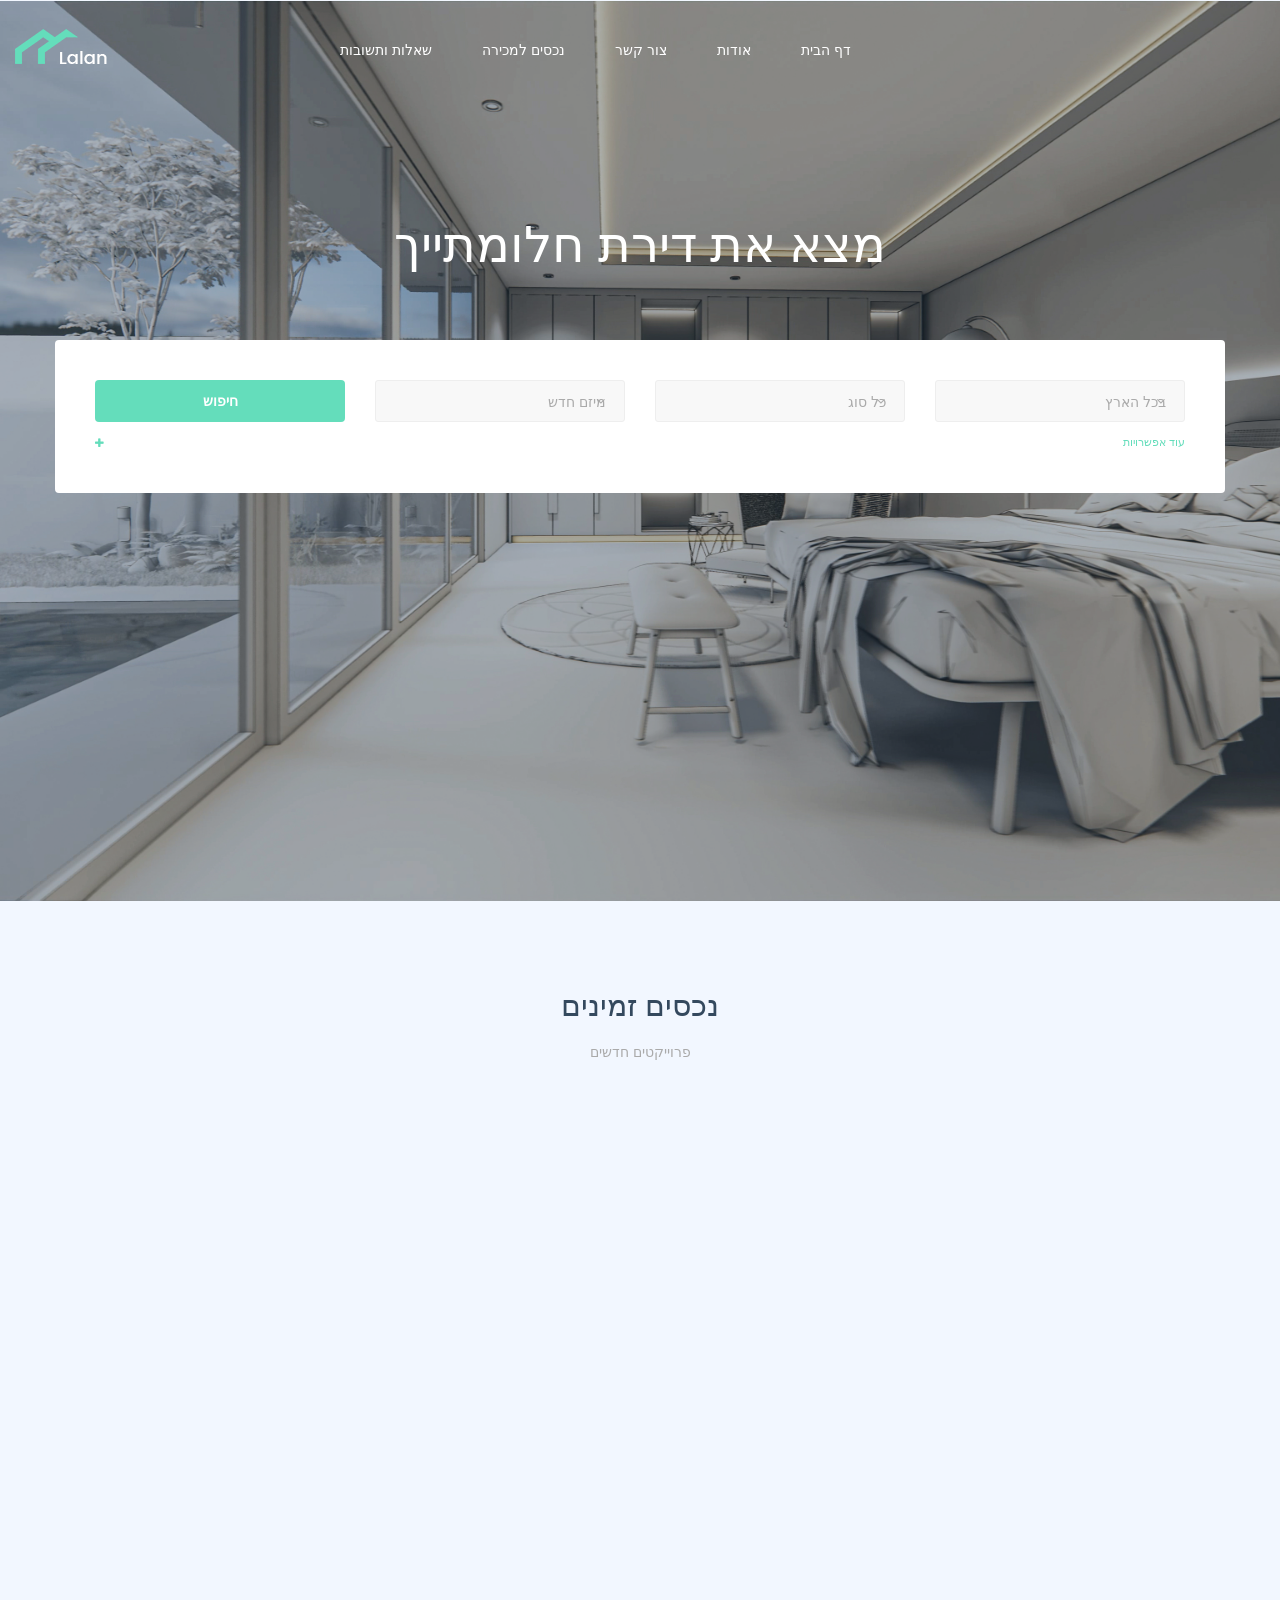
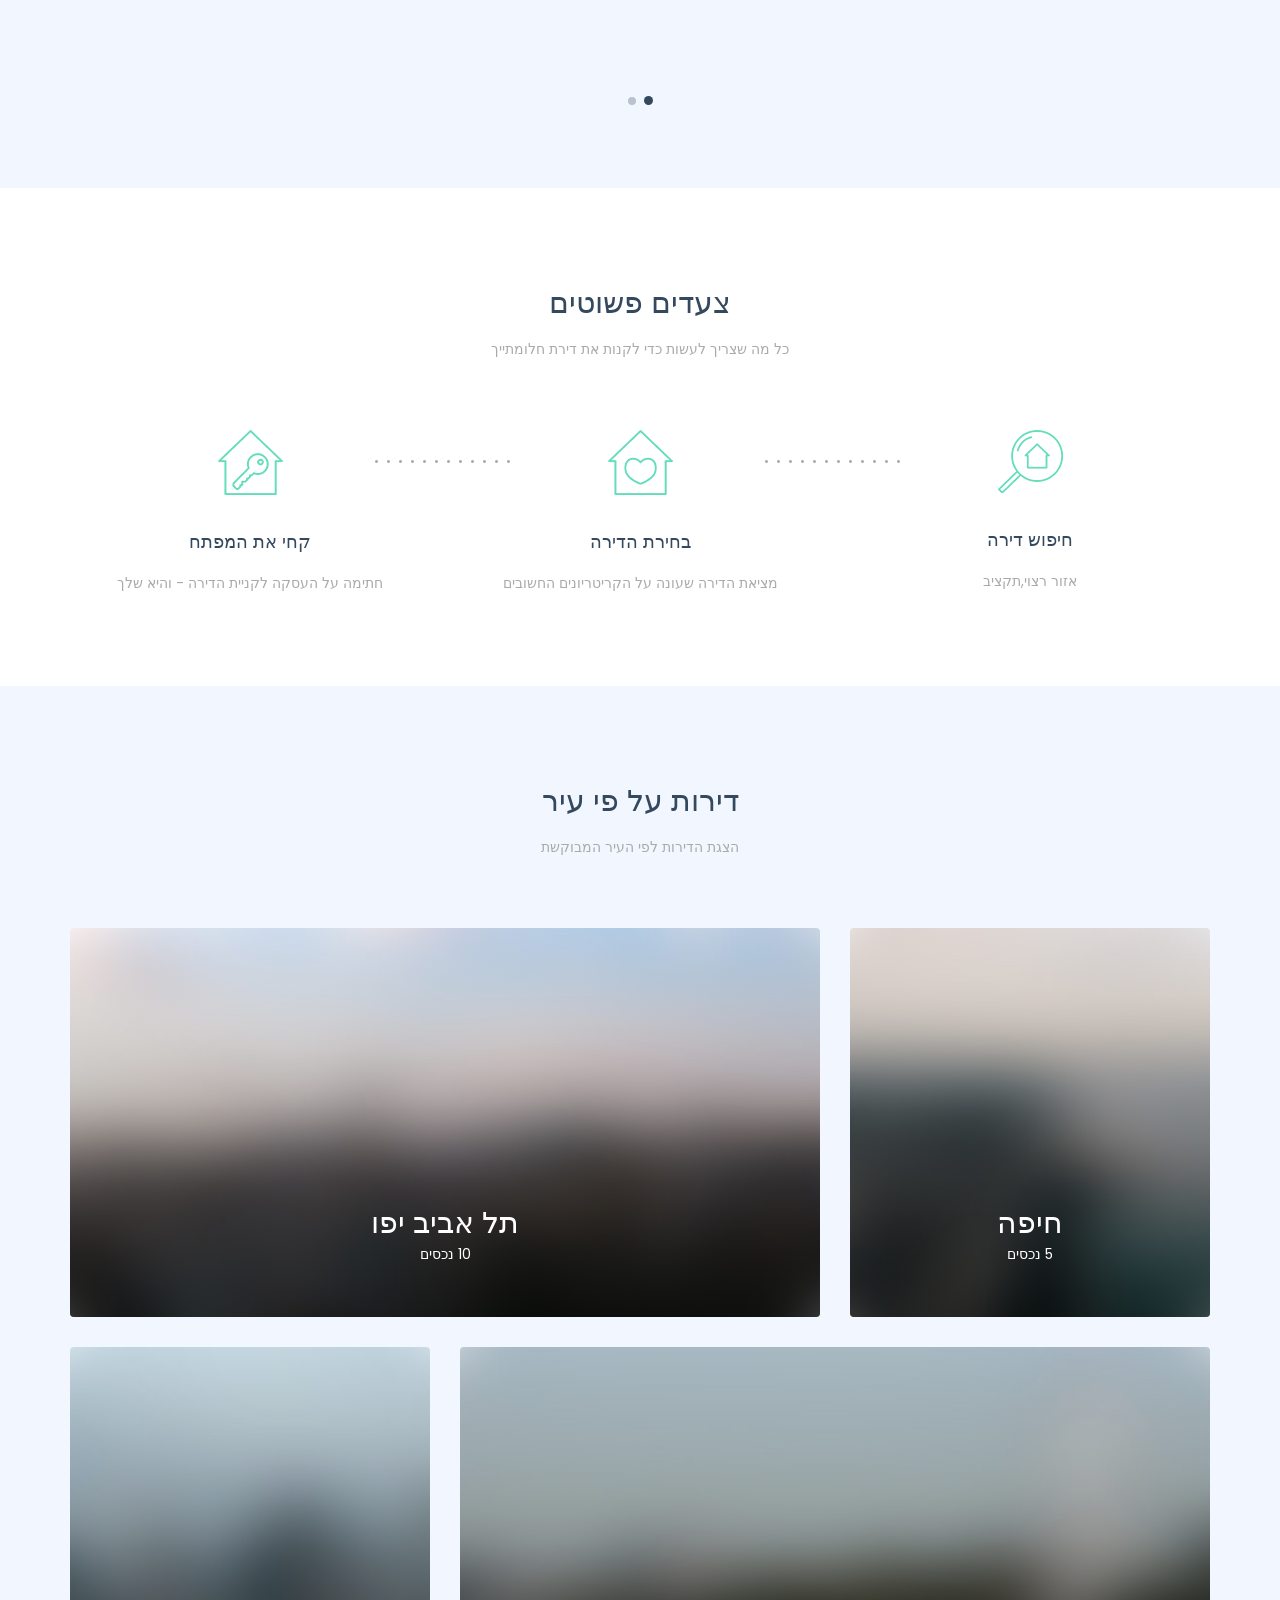
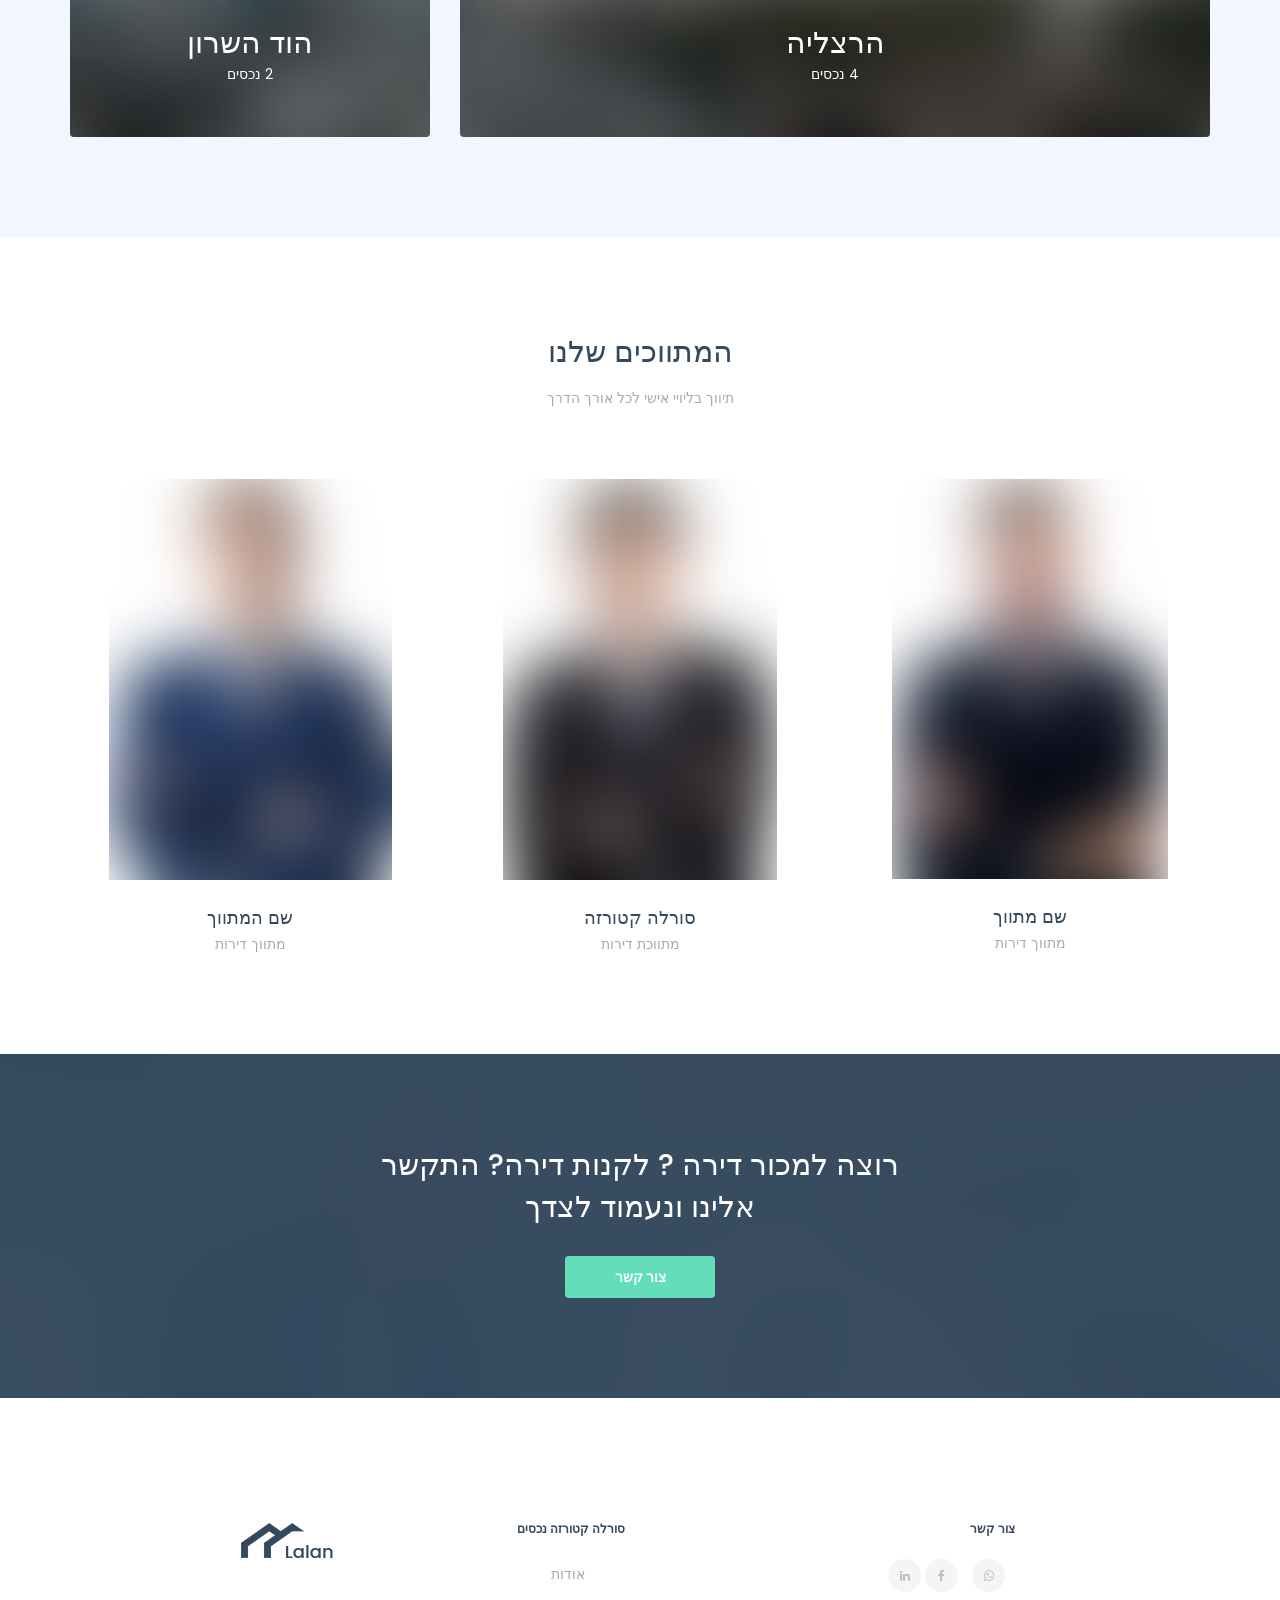
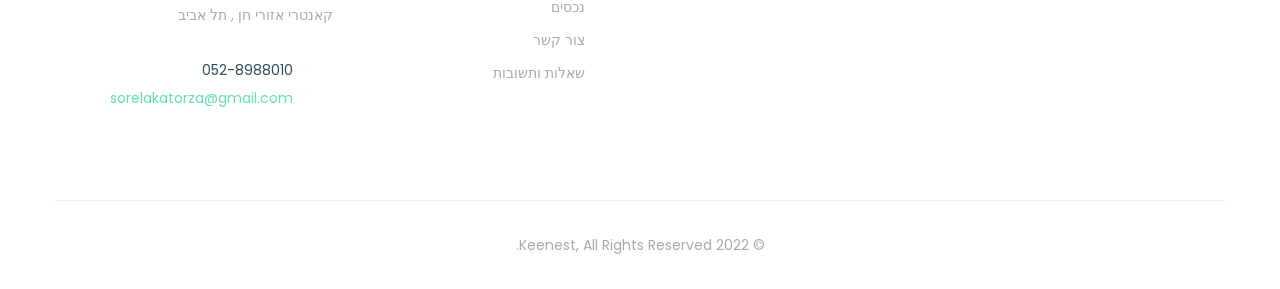
==== commit ccd5c3be: "fix part homepage" ====
--- a/index.html
+++ b/index.html
@@ -62,17 +62,17 @@
                             <!-- Pages Menu-->
 
     
-                                    <li class="">
-                                        <a href="blog.html" data-toggle="" class="menu-item">בלוג</a>
+                                    <li><a href="page-about.html" class="menu-item">אודות</a></li>
+                                    <li><a href="page-contact.html" class="menu-item">צור קשר</a></li>
+                                   <!-- <li><a href="page-faq.html" class="menu-item">שאלות תשובות</a></li>-->
+                                    <li><a href="properties-list.html" class="menu-item"> נכסים למכירה</a></li>
+
+                                    <li>
+                                        <a href="blog.html" data-toggle="" class="menu-item">שאלות ותשובות</a>
                                
                                                <!-- <a href="blog-single.html">blog single</a>-->
                                          
                                     </li>
-                                    <li><a href="page-about.html" class="menu-item">אודות</a></li>
-                                    <li><a href="page-contact.html" class="menu-item">צור קשר</a></li>
-                                   <!-- <li><a href="page-faq.html" class="menu-item">שאלות תשובות</a></li>-->
-                                    <li><a href="properties-list.html" class="menu-item"> נכסים למכירה</a></li>
-
                                     <!--       <li><a href="page-404.html">page 404</a></li>-->
                             <!-- li end -->
 
@@ -215,73 +215,64 @@
             </nav>
 
         </header>
-             <!-- map
-============================================ -->
-<section id="map" class="hero-map pt-0 pb-0">
-    <div class="container-fluid pr-0 pl-0">
+  <!-- Hero Search
+============================================= -->
+<section id="heroSearch" class="hero-search mtop-100 pt-0 pb-0">
+    <div class="container">
         <div class="row">
             <div class="col-xs-12 col-sm-12 col-md-12">
-                <div id="googleMap"></div>
-            </div>
-            <!-- .col-md-12 end -->
-        </div>
-        <!-- .row end -->
-    </div>
-    <!-- .container end -->
-    <div class="search-properties">
-        <div class="container">
-            <div class="row">
-                <div class="col-xs-12 col-sm-12 col-md-12">
-                    <form class="mb-0 ">
-                        <div class="form-box ">
+                <div class="slider--content">
+                    <div class="text-center">
+                        <h1>מצא את דירת חלומתייך</h1>
+                    </div>
+                    <form class="mb-0">
+                        <div class="form-box search-properties">
                             <div class="row">
-                                <div class="col-xs-12 col-sm-6 col-md-3">
+                                <div class="col-xs-12 col-sm-6 col-md-3 search-p">
                                     <div class="form-group">
                                         <div class="select--box">
                                             <i class="fa fa-angle-down"></i>
                                             <select name="select-location" id="select-location">
-                                    <option>Any Location</option>
-                                    <option>Alabama</option>
-                                    <option>Alaska</option>
-                                    <option>California</option>
-                                    <option>Florida</option>
-                                    <option>Mississippi</option>
-                                    <option>Oregon</option>
-                                </select>
+                                <option>בכל הארץ</option>
+                                <option>תל אביב</option>
+                                <option>רמת גן</option>
+                                <option>הוד השרון</option>
+                                <option>חיפה</option>
+                                <option>הקריות</option>
+                            </select>
                                         </div>
                                     </div>
                                 </div>
                                 <!-- .col-md-3 end -->
-                                <div class="col-xs-12 col-sm-6 col-md-3">
+                                <div class="col-xs-12 col-sm-6 col-md-3 search-p">
                                     <div class="form-group">
                                         <div class="select--box">
                                             <i class="fa fa-angle-down"></i>
                                             <select name="select-type" id="select-type">
-                                    <option>Any Type</option>
-                                    <option>Apartment</option>
-                                    <option>House</option>
-                                    <option>Office</option>
-                                    <option>Villa</option>
-                                </select>
+                                <option>כל סוג</option>
+                                <option>דירה</option>
+                                <option>בית פרטי</option>
+                                <option>משרד</option>
+                            </select>
                                         </div>
                                     </div>
                                 </div>
                                 <!-- .col-md-3 end -->
-                                <div class="col-xs-12 col-sm-6 col-md-3">
+                                <div class="col-xs-12 col-sm-6 col-md-3 search-p">
                                     <div class="form-group">
                                         <div class="select--box">
                                             <i class="fa fa-angle-down"></i>
                                             <select name="select-status" id="select-status">
-                                   <option>Any Status</option>
-                                    <option>For Rent</option>
-                                    <option>For Sale</option>
-                                </select>
+                                <option>מיזם חדש</option>
+                                <option>מסחרי למכירה</option>
+                                <option>להשכרה יד שנייה</option>
+                            </select>
                                         </div>
                                     </div>
                                 </div>
                                 <!-- .col-md-3 end -->
-                                <div class="col-xs-12 col-sm-6 col-md-3">
-                                    <input type="submit" value="Search" name="submit" class="btn btn--primary btn--block mb-30">
+                                <div class="col-xs-12 col-sm-6 col-md-3 search-p">
+                                    <input type="submit" value="חיפוש" name="submit" class="btn btn--primary btn--block">
                                 </div>
                                 <!-- .col-md-3 end -->
                                 <div class="col-xs-12 col-sm-6 col-md-3 option-hide">
@@ -289,12 +280,12 @@
                                         <div class="select--box">
                                             <i class="fa fa-angle-down"></i>
                                             <select name="select-beds" id="select-beds">
-                                    <option>Beds</option>
-                                    <option>2</option>
-                                    <option>3</option>
-                                    <option>4</option>
-                                    <option>5</option>
-                                </select>
+                                <option>חדרים</option>
+                                <option>2</option>
+                                <option>3</option>
+                                <option>4</option>
+                                <option>5</option>
+                            </select>
                                         </div>
                                     </div>
                                 </div>
@@ -304,12 +295,12 @@
                                         <div class="select--box">
                                             <i class="fa fa-angle-down"></i>
                                             <select name="select-baths" id="select-baths">
-                                    <option>Baths</option>
-                                    <option>2</option>
-                                    <option>3</option>
-                                    <option>4</option>
-                                    <option>5</option>
-                                </select>
+                                <option>שירותים</option>
+                                <option>2</option>
+                                <option>3</option>
+                                <option>4</option>
+                                <option>5</option>
+                            </select>
                                         </div>
                                     </div>
                                 </div>
@@ -317,7 +308,7 @@
                                 <div class="col-xs-12 col-sm-6 col-md-6 option-hide">
                                     <div class="filter mb-30">
                                         <p>
-                                            <label for="amount">Price Range: </label>
+                                            <label for="amount">טווח מחירים:</label>
                                             <input id="amount" type="text" class="amount" readonly>
                                         </p>
                                         <div class="slider-range"></div>
@@ -325,7 +316,7 @@
                                 </div>
                                 <!-- .col-md-3 end -->
                                 <div class="col-xs-12 col-sm-12 col-md-12">
-                                    <a href="#" class="less--options">Less options</a>
+                                    <a href="#" class="less--options">עוד אפשרויות</a>
                                 </div>
                             </div>
                             <!-- .row end -->
@@ -333,14 +324,18 @@
                         <!-- .form-box end -->
                     </form>
                 </div>
-                <!-- .col-md-12 end -->
             </div>
-            <!-- .row end -->
+            <!-- .container  end -->
         </div>
-        <!-- .container end -->
+        <!-- .slider-text end -->
+    </div>
+    <div class="slide--item bg-overlay bg-overlay-dark3">
+        <div class="bg-section">
+            <img src="assets/images/slider/slide-bg/3.jpg" alt="background">
+        </div>
+        <!-- .slide-item end -->
     </div>
 </section>
-<!-- #map end -->
 
         <!-- properties-carousel
 ============================================= -->
@@ -549,20 +544,20 @@
                 </div>
                 <!-- .row end -->
                 <div class="row">
-                    <!-- feature Panel #1 -->
-                    <div class="col-xs-12 col-sm-4 col-md-4">
-                        <div class="feature-panel">
-                            <div class="feature--icon">
-                                <img src="assets/images/features/icons/5.png" alt="icon img">
-                            </div>
-                            <div class="feature--content">
-                                <h3>חיפוש דירה </h3>
-                                <p>אזור רצוי,תקציב</p>
-                            </div>
-                        </div>
-                        <!-- .feature-panel end -->
-                    </div>
-                    <!-- .col-md-4 end -->
+                <!-- feature Panel #3 -->
+                <div class="col-xs-12 col-sm-4 col-md-4">
+                    <div class="feature-panel">
+                        <div class="feature--icon">
+                            <img src="assets/images/features/icons/7.png" alt="icon img">
+                        </div>
+                        <div class="feature--content">
+                            <h3>קחי את המפתח</h3>
+                            <p>חתימה על העסקה לקניית הדירה - והיא שלך </p>
+                        </div>
+                    </div>
+                    <!-- .feature-panel end -->
+                </div>
+                <!-- .col-md-4 end -->
                     <!-- feature Panel #2 -->
                     <div class="col-xs-12 col-sm-4 col-md-4">
                         <div class="feature-panel">
@@ -577,20 +572,21 @@
                         <!-- .feature-panel end -->
                     </div>
                     <!-- .col-md-4 end -->
-                    <!-- feature Panel #3 -->
-                    <div class="col-xs-12 col-sm-4 col-md-4">
-                        <div class="feature-panel">
-                            <div class="feature--icon">
-                                <img src="assets/images/features/icons/7.png" alt="icon img">
-                            </div>
-                            <div class="feature--content">
-                                <h3>קחי את המפתח</h3>
-                                <p>חתימה על העסקה לקניית הדירה - והיא שלך </p>
-                            </div>
-                        </div>
-                        <!-- .feature-panel end -->
-                    </div>
-                    <!-- .col-md-4 end -->
+                 
+                           <!-- feature Panel #1 -->
+                           <div class="col-xs-12 col-sm-4 col-md-4">
+                            <div class="feature-panel">
+                                <div class="feature--icon">
+                                    <img src="assets/images/features/icons/5.png" alt="icon img">
+                                </div>
+                                <div class="feature--content">
+                                    <h3>חיפוש דירה </h3>
+                                    <p>אזור רצוי,תקציב</p>
+                                </div>
+                            </div>
+                            <!-- .feature-panel end -->
+                        </div>
+                        <!-- .col-md-4 end -->
                 </div>
                 <!-- .row end -->
             </div>
@@ -847,10 +843,10 @@
 
                             <div class="widget--content">
                                 
-                                <h6>Get In Touch</h6>
+                                <h6>צור קשר</h6>
                                 <div class="social-icons">
-                                    <a href="#"><i class="fa fa-whatsapp"></i></a>
-                                    <a href="#"><i class="fa fa-facebook"></i></a>
+                                    <a href=" https://wa.me/972528988010"><i class="fa fa-whatsapp"></i></a>
+                                    <a href="https://www.facebook.com/sorelakatorza"><i class="fa fa-facebook"></i></a>
                                     <a href="#"><i class="fa fa-linkedin"></i></a>
                                 </div>
                             </div>
--- a/assets/css/style.css
+++ b/assets/css/style.css
@@ -9005,4 +9005,9 @@
 	font-size: 18px;
 	font-weight: 500;
 	line-height: 30px;
+}
+
+.search-p{
+	float: right;
+
 }
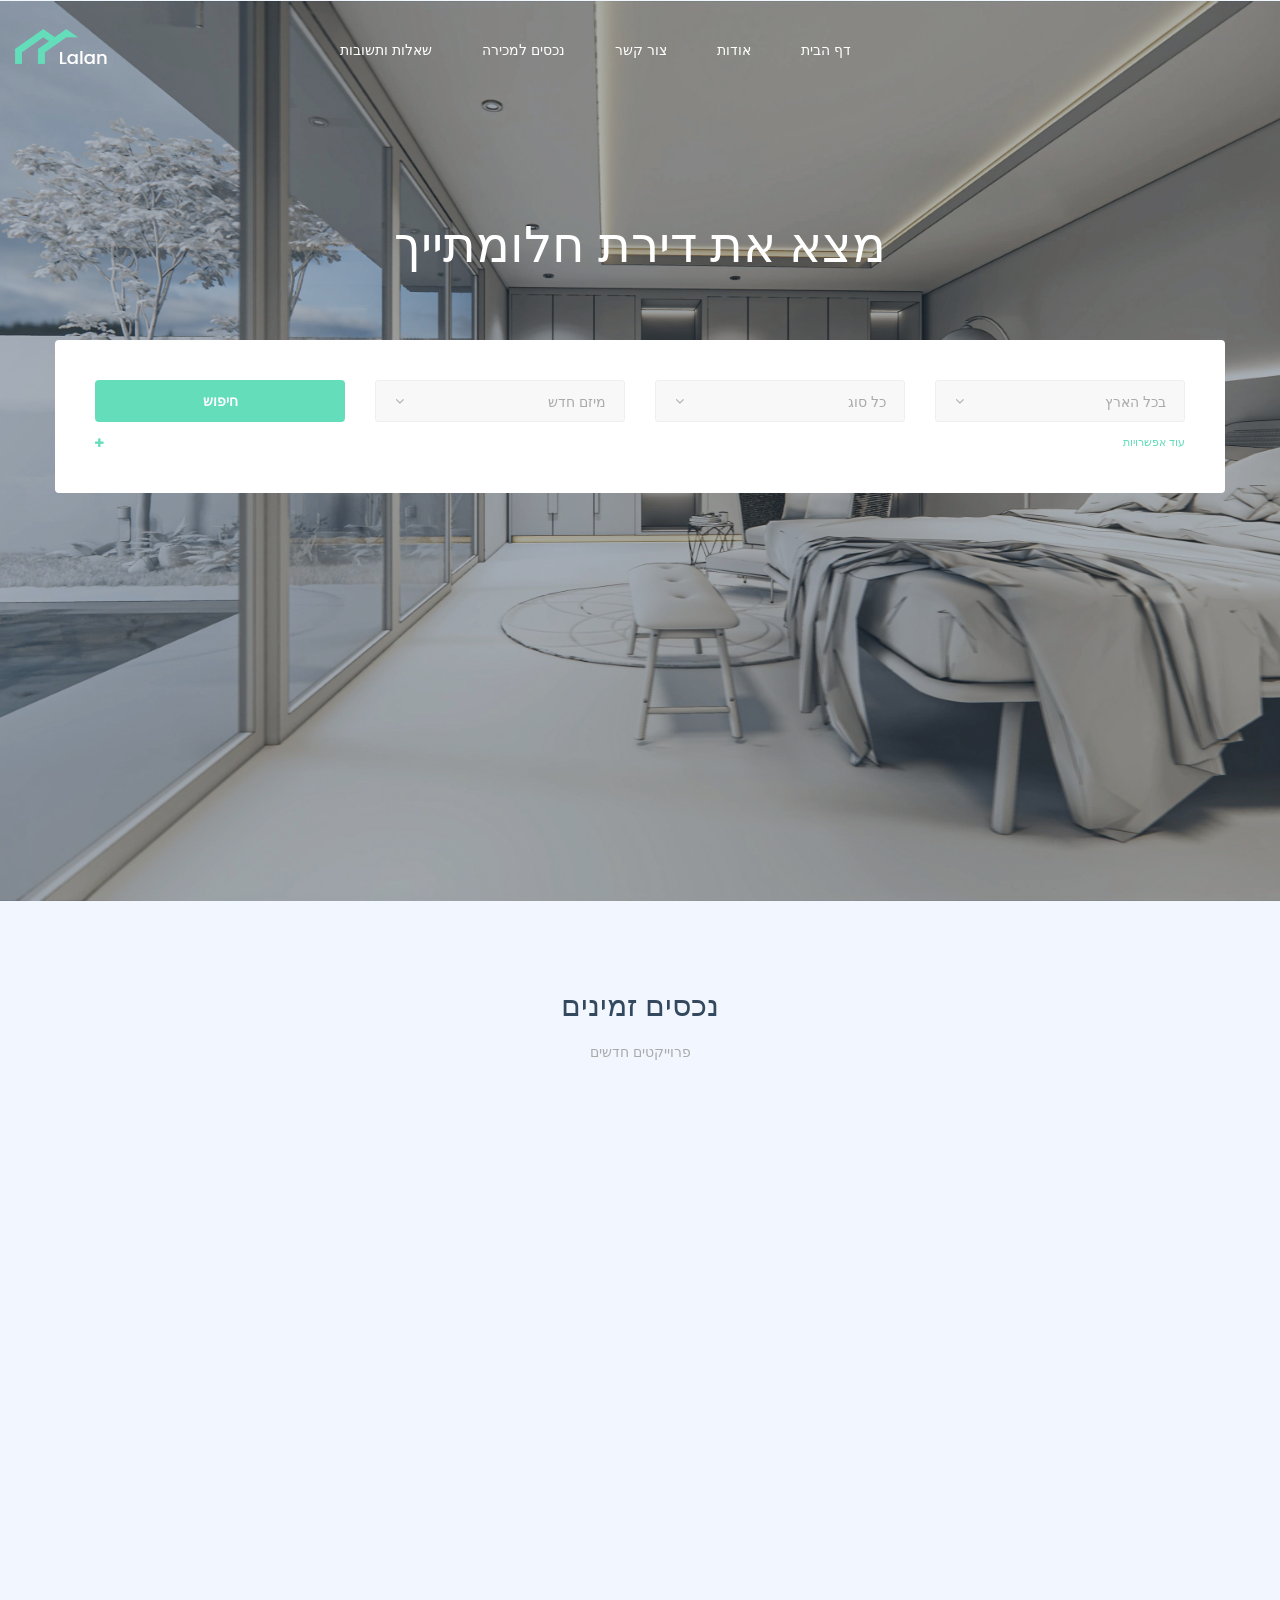
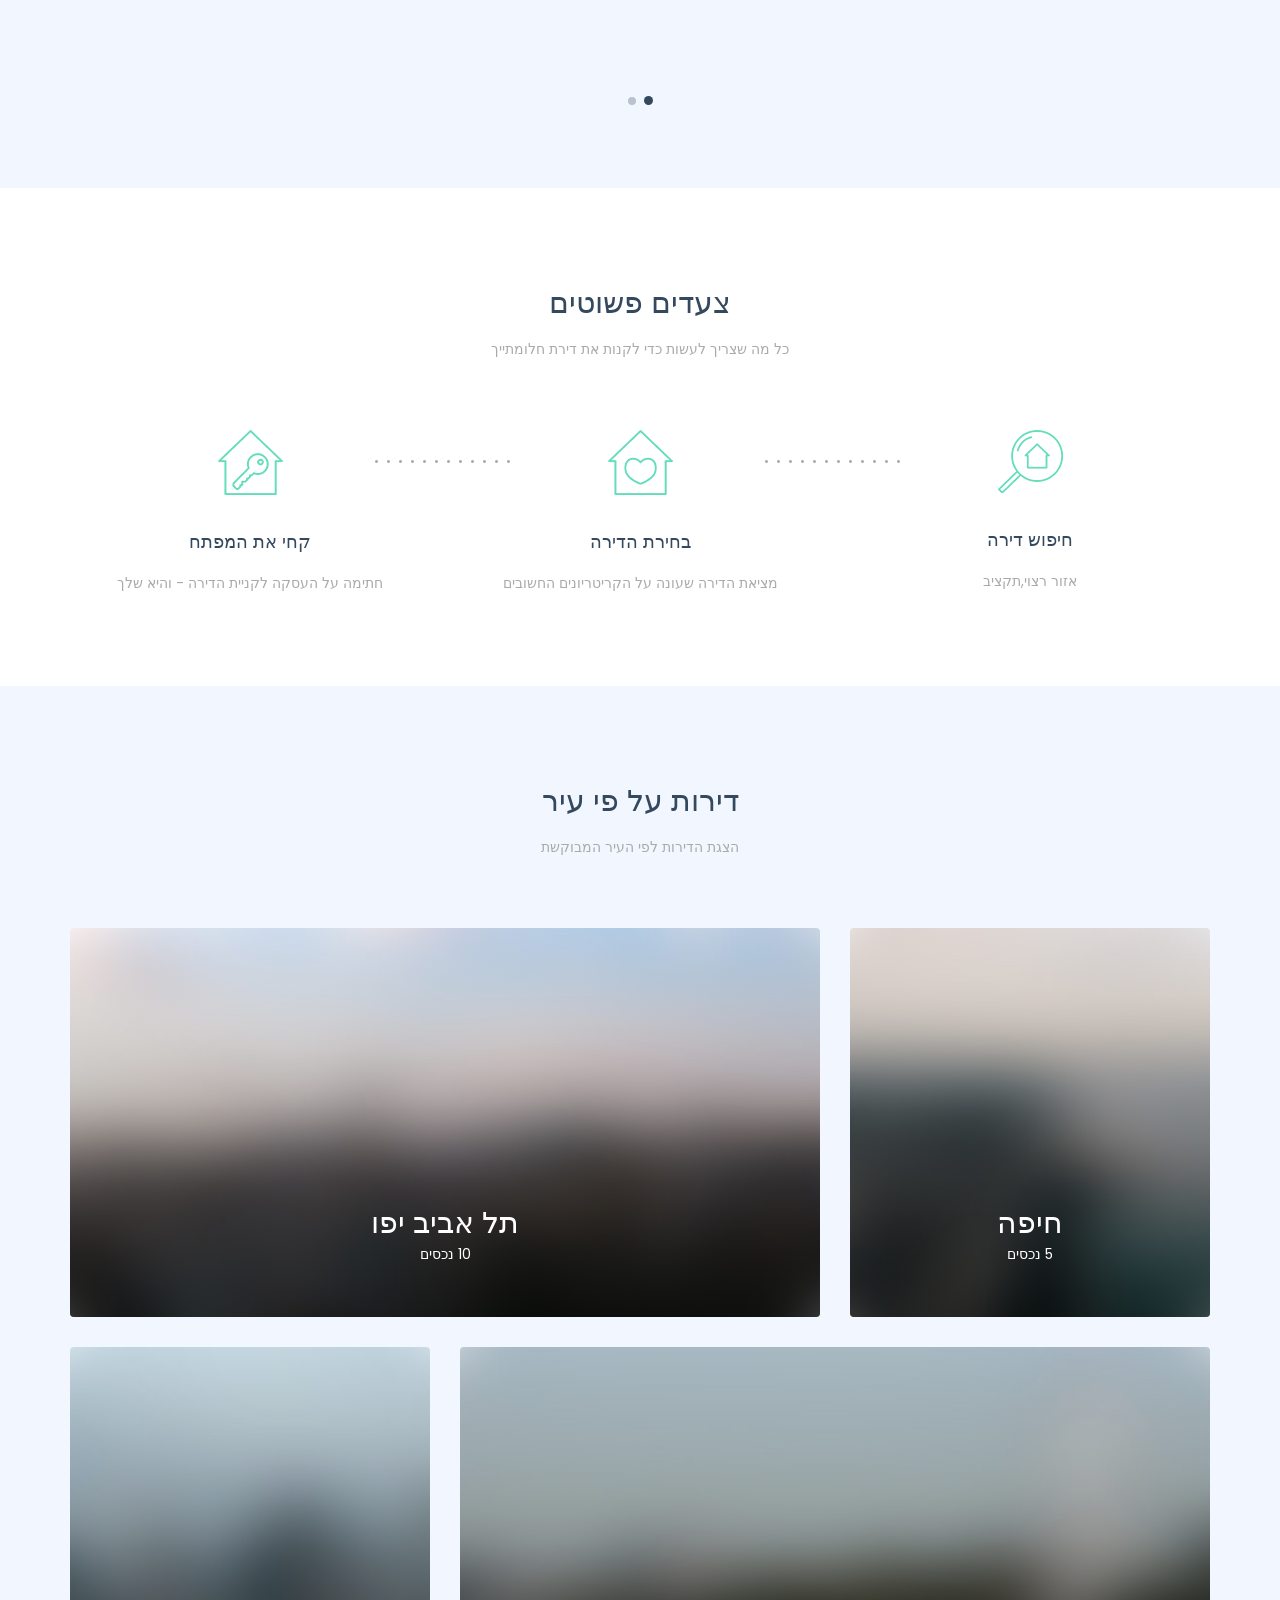
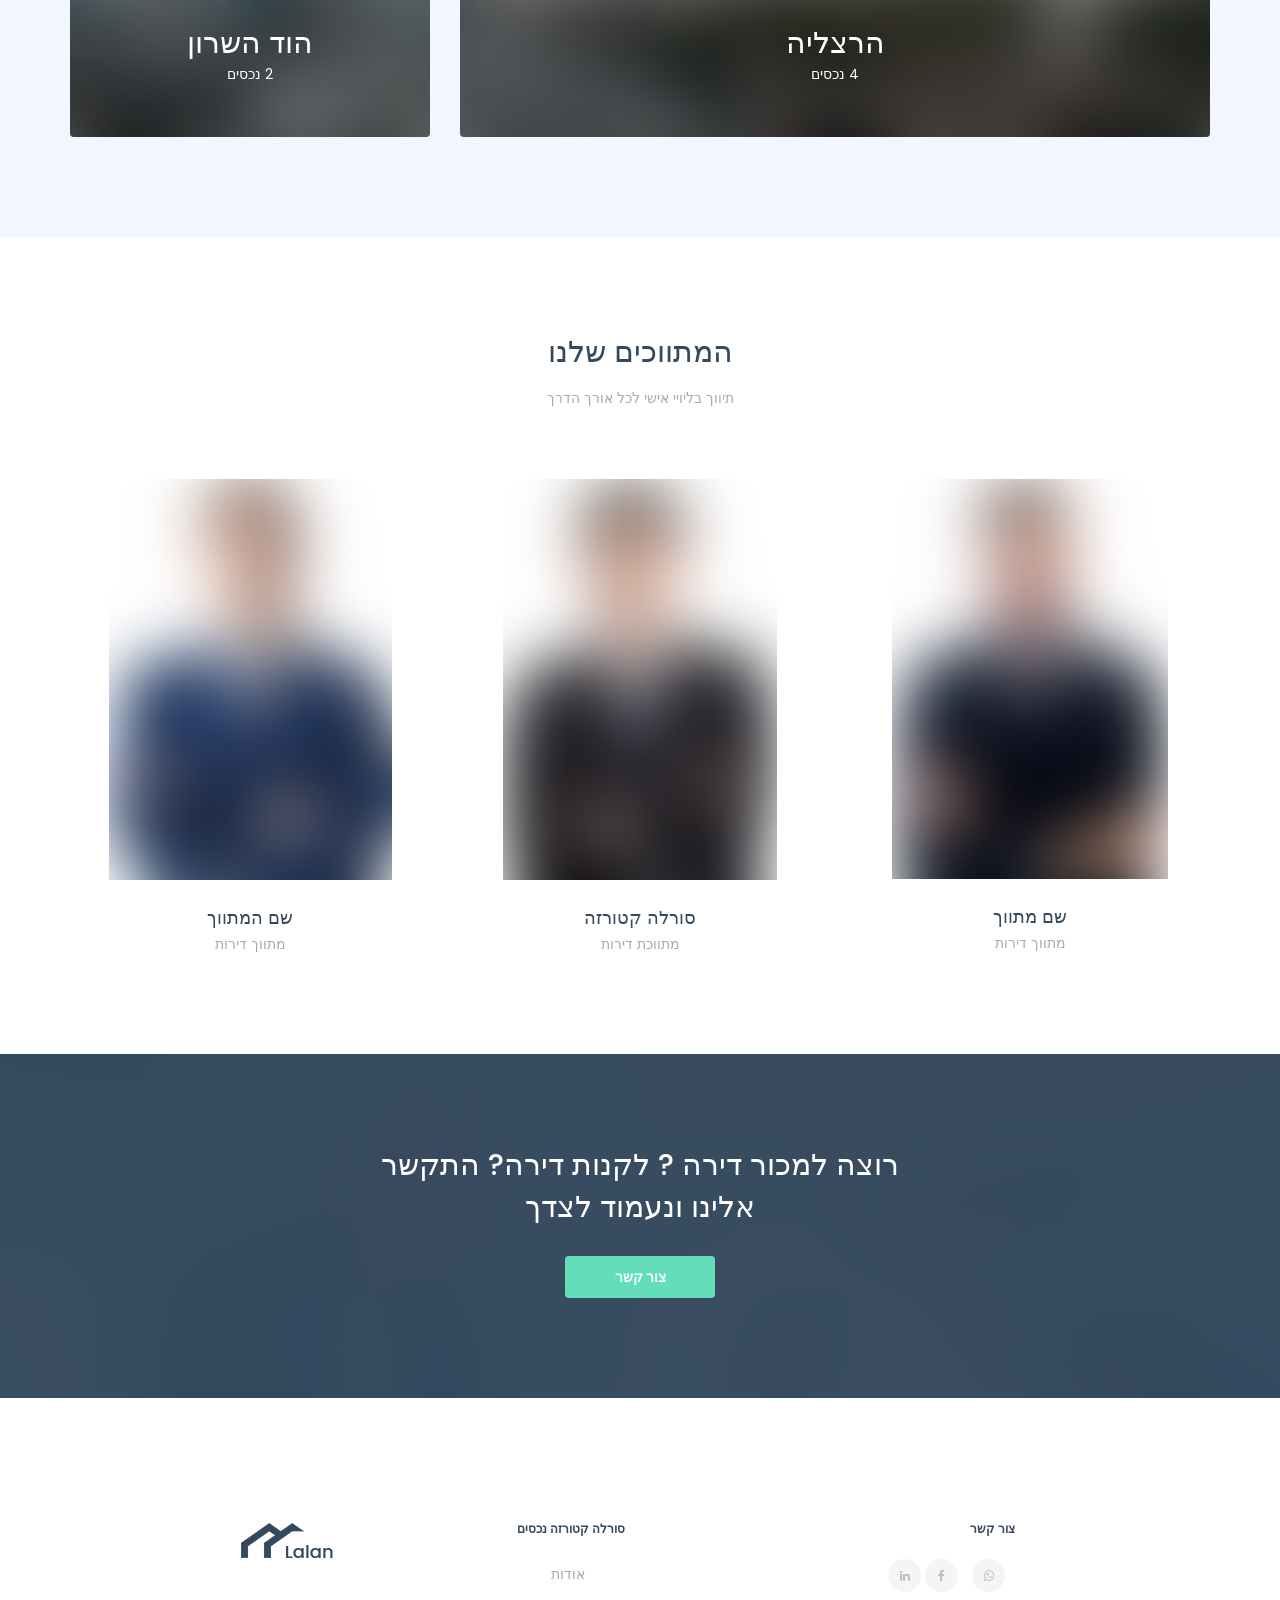
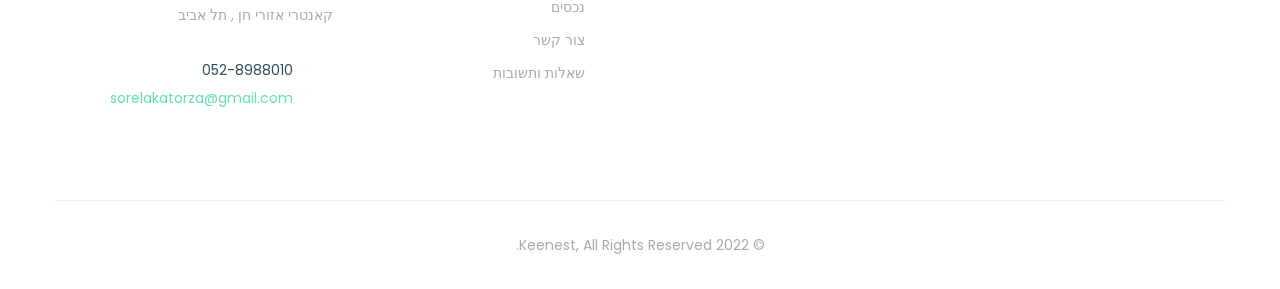
==== commit 31e32aff: "more changes in index.html" ====
--- a/index.html
+++ b/index.html
@@ -62,7 +62,7 @@
                             <!-- Pages Menu-->
 
     
-                                    <li><a href="page-about.html" class="menu-item">אודות</a></li>
+                                    <li><a href="about.html" class="menu-item">אודות</a></li>
                                     <li><a href="page-contact.html" class="menu-item">צור קשר</a></li>
                                    <!-- <li><a href="page-faq.html" class="menu-item">שאלות תשובות</a></li>-->
                                     <li><a href="properties-list.html" class="menu-item"> נכסים למכירה</a></li>
@@ -831,7 +831,7 @@
                             </div>
                             <div class="widget--content">
                                 <ul class="list-unstyled mb-0">
-                                    <li><a href="page-about.html">אודות</a></li>
+                                    <li><a href="about.html">אודות</a></li>
                                     <li><a href="properties-list.html">נכסים</a></li>
                                     <li><a href="page-contact.html">צור קשר</a></li>
                                     <li><a href="page-faq.html">שאלות ותשובות</a></li>
--- a/assets/css/style.css
+++ b/assets/css/style.css
@@ -1739,7 +1739,7 @@
 .select--box i {
 	position: absolute;
 	top: 14px;
-	right: 20px;
+	left: 20px;
 	font-size: 14px;
 	color: #aaaaaa;
 	cursor: pointer;
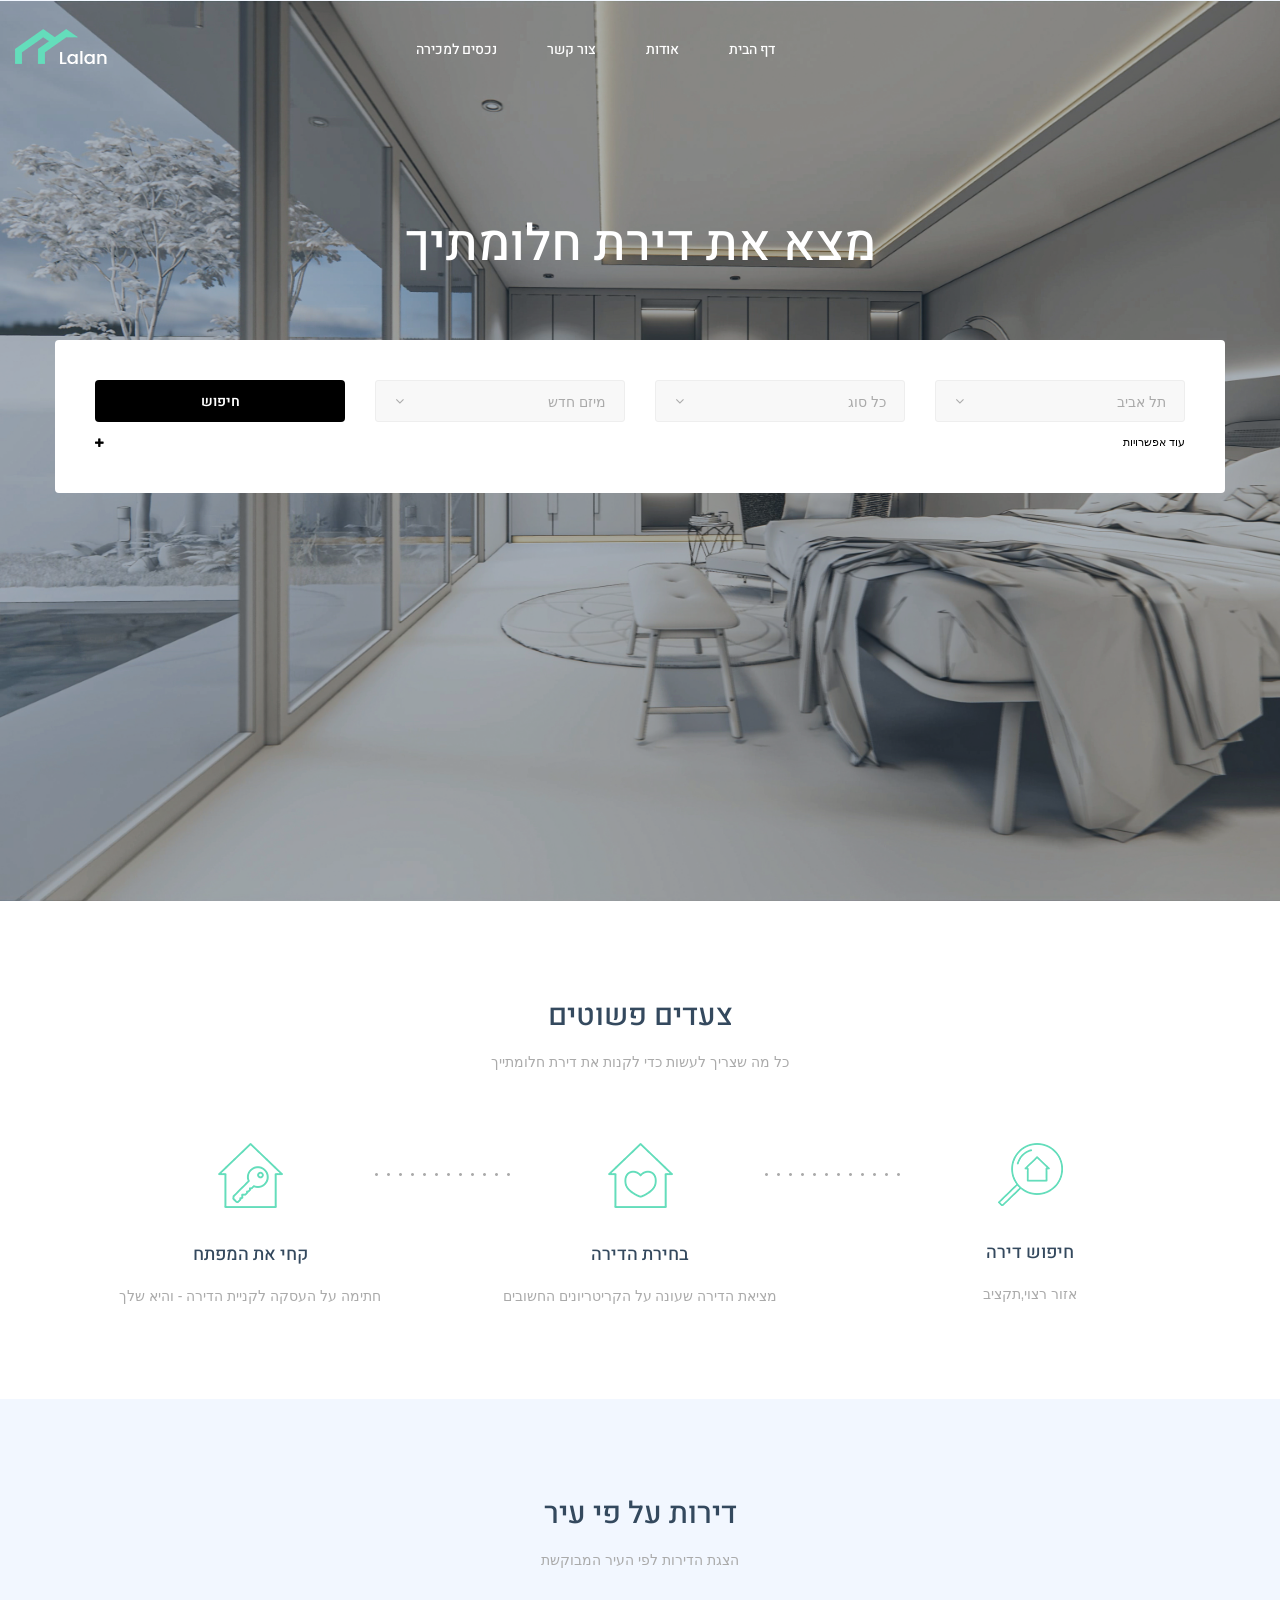
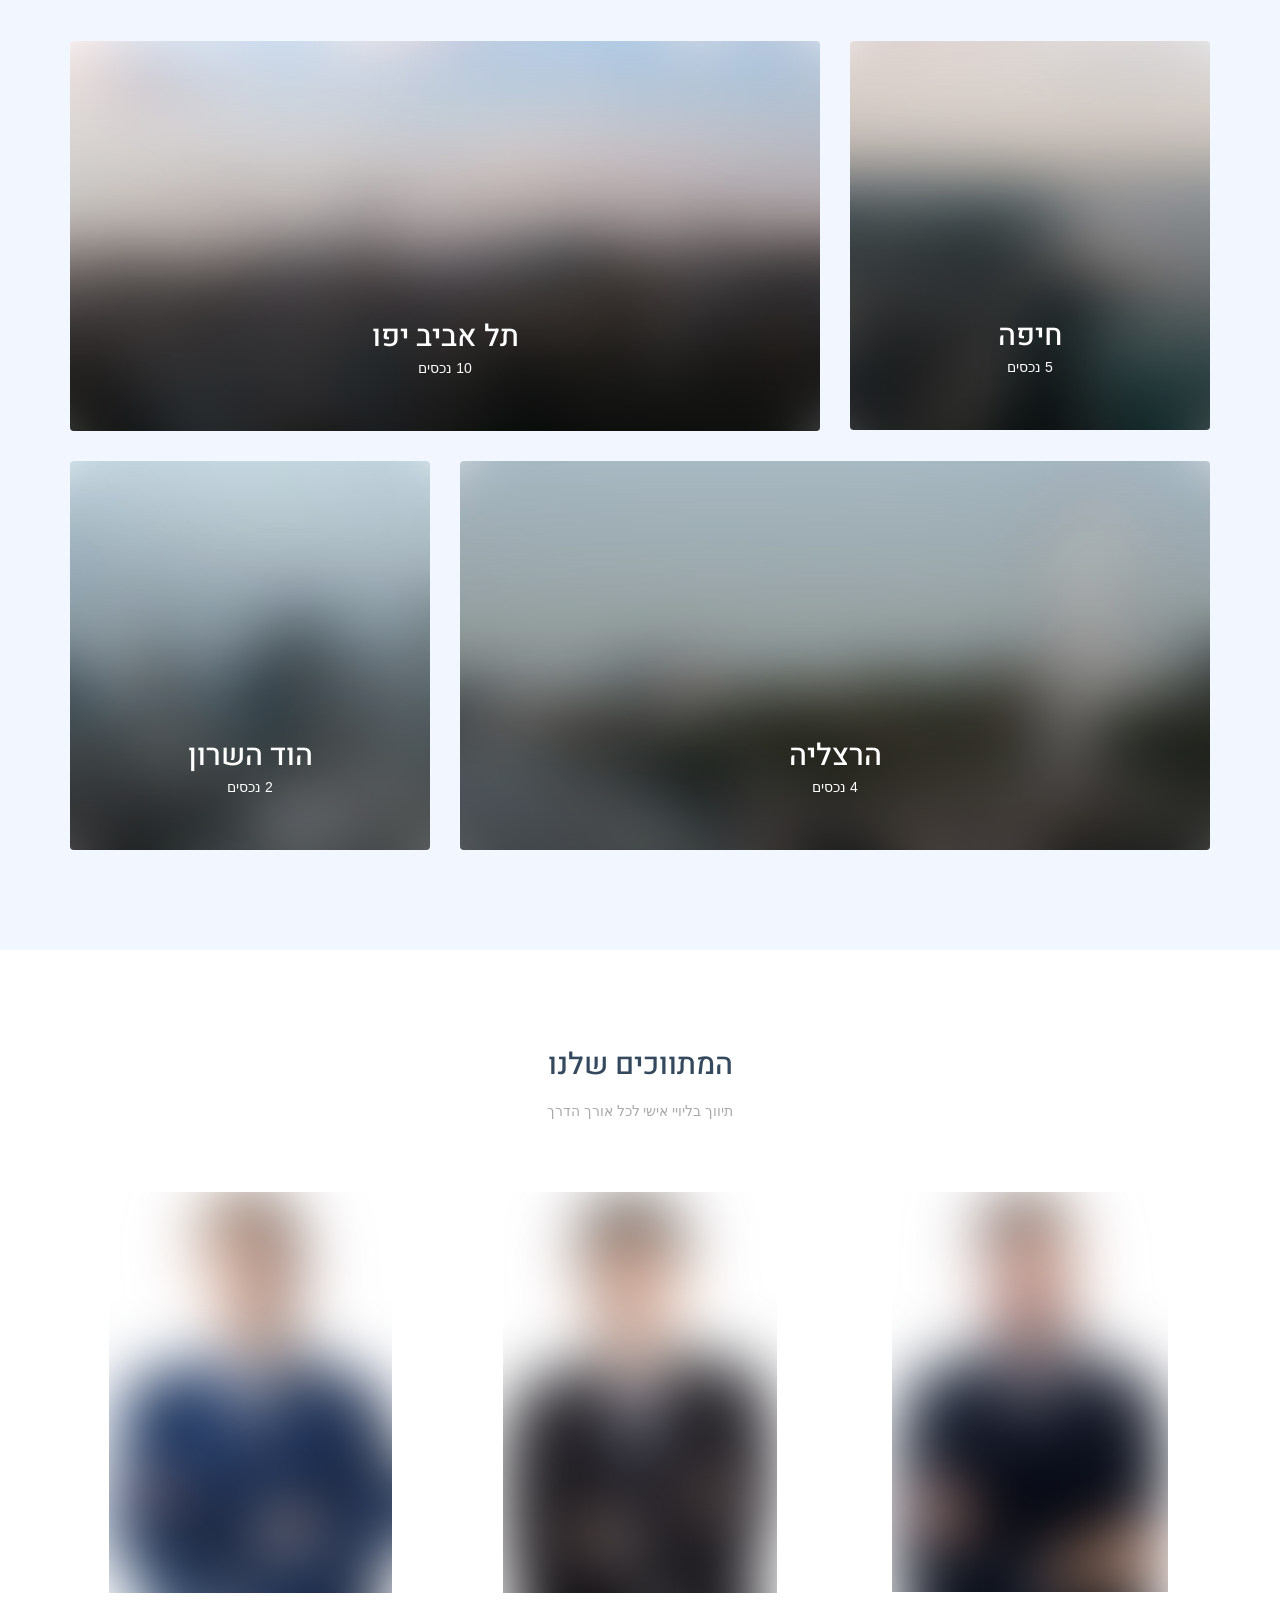
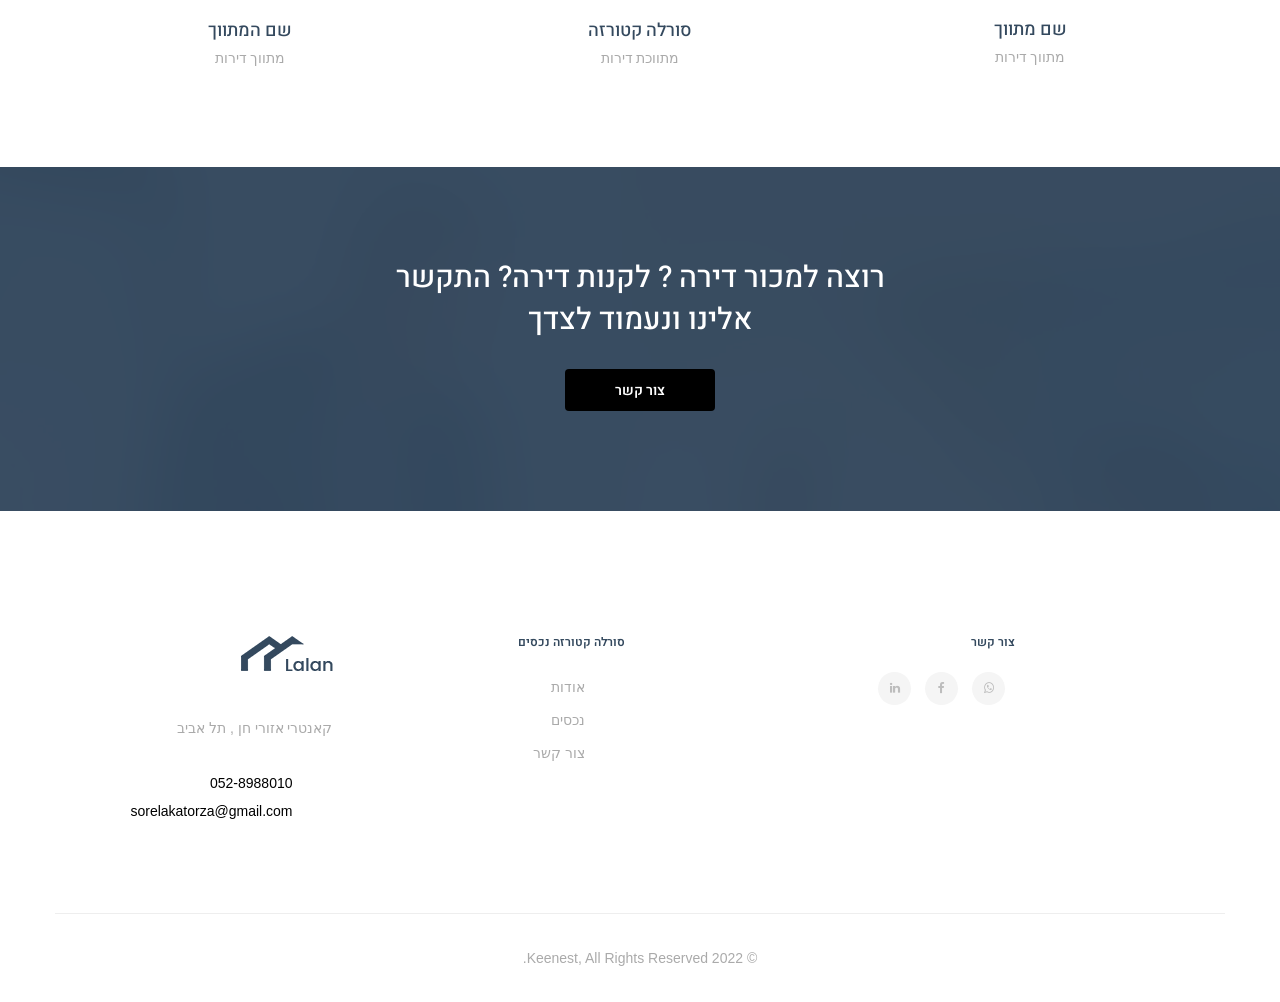
==== commit 883808e4: "fix more" ====
--- a/index.html
+++ b/index.html
@@ -13,8 +13,11 @@
     <link href="assets/images/favicon/favicon.png" rel="icon">
     <!-- Fonts
     ============================================= -->
-    <link href="https://fonts.googleapis.com/css?family=Open+Sans:300,300i,400,400i,600,600i,700,700i,800,800i%7CPoppins:100,100i,200,200i,300,300i,400,400i,500,500i,600,600i,700,700i,800,800i,900,900i" rel="stylesheet">
-    <!-- Stylesheets
+
+    <link href="https://fonts.googleapis.com/css?family=Heebo:700" rel='stylesheet' type='text/css'>
+    <link href="https://fonts.googleapis.com/css?family=Heebo:500" rel='stylesheet' type='text/css'>
+    <link href="https://fonts.googleapis.com/css?family=Heebo:400" rel='stylesheet' type='text/css'>
+        <!-- Stylesheets
     ============================================= -->
     <link href="assets/css/external.css" rel="stylesheet">
     <link href="assets/css/bootstrap.min.css" rel="stylesheet">
@@ -63,16 +66,15 @@
 
     
                                     <li><a href="about.html" class="menu-item">אודות</a></li>
-                                    <li><a href="page-contact.html" class="menu-item">צור קשר</a></li>
+                                    <li><a href="#cta" class="menu-item">צור קשר</a></li>
                                    <!-- <li><a href="page-faq.html" class="menu-item">שאלות תשובות</a></li>-->
                                     <li><a href="properties-list.html" class="menu-item"> נכסים למכירה</a></li>
 
-                                    <li>
-                                        <a href="blog.html" data-toggle="" class="menu-item">שאלות ותשובות</a>
+                                    <!-- <li>-->
+                                      <!--   <a href="faq.html" data-toggle="" class="menu-item">שאלות ותשובות</a>-->
                                
                                                <!-- <a href="blog-single.html">blog single</a>-->
-                                         
-                                    </li>
+                                   <!-- </li>-->
                                     <!--       <li><a href="page-404.html">page 404</a></li>-->
                             <!-- li end -->
 
@@ -223,7 +225,7 @@
             <div class="col-xs-12 col-sm-12 col-md-12">
                 <div class="slider--content">
                     <div class="text-center">
-                        <h1>מצא את דירת חלומתייך</h1>
+                        <h1>מצא את דירת חלומתיך</h1>
                     </div>
                     <form class="mb-0">
                         <div class="form-box search-properties">
@@ -233,7 +235,6 @@
                                         <div class="select--box">
                                             <i class="fa fa-angle-down"></i>
                                             <select name="select-location" id="select-location">
-                                <option>בכל הארץ</option>
                                 <option>תל אביב</option>
                                 <option>רמת גן</option>
                                 <option>הוד השרון</option>
@@ -337,197 +338,7 @@
     </div>
 </section>
 
-        <!-- properties-carousel
-============================================= -->
-        <section id="properties-carousel" class="properties-carousel pt-90 pb-90">
-            <div class="container">
-                <div class="row">
-                    <div class="col-xs-12 col-sm-12 col-md-12">
-                        <div class="heading heading-2 text-center mb-70">
-                            <h2 class="heading--title">נכסים זמינים</h2>
-                            <p class="heading--desc">פרוייקטים חדשים</p>
-                        </div>
-                        <!-- .heading-title end -->
-                    </div>
-                    <!-- .col-md-12 end -->
-                </div>
-                <!-- .row end -->
-                <div class="row">
-                    <div class="col-xs-12 col-sm-12 col-md-12">
-                        <div class="carousel carousel-dots" data-slide="3" data-slide-rs="2" data-autoplay="true" data-nav="false" data-dots="true" data-space="25" data-loop="true" data-speed="800">
-                            <!-- .property-item #1 -->
-                            <div class="property-item">
-                                <div class="property--img">
-                                    <a href="#">
-                            <img src="assets/images/properties/3.jpg" alt="חדש מקבלן" class="img-responsive">
-                            <span class="property--status">חדש מקבלן</span>
-</a>
-                                </div>
-                                <div class="property--content">
-                                    <div class="property--info">
-                                        <h5 class="property--title"><a href="#"></a></h5>
-                                        <p class="property--location">מרכז תל אביב</p>
-                                        <p class="property--price">3 מיליון</p>
-                                    </div>
-                                    <!-- .property-info end -->
-                                    <div class="property--features">
-                                        <ul class="list-unstyled mb-0">
-                                            <li><span class="feature">חדרים</span><span class="feature-num">2</span></li>
-                                            <li><span class="feature">מרפסות:</span><span class="feature-num">1</span></li>
-                                            <li><span class="feature">גודל:</span><span class="feature-num">100 מטר</span></li>
-                                        </ul>
-                                    </div>
-                                    <!-- .property-features end -->
-                                </div>
-                            </div>
-                            <!-- .property item end -->
-
-                            <!-- .property-item #2 -->
-                            <div class="property-item">
-                                <div class="property--img">
-                                    <a href="#">
-                            <img src="assets/images/properties/11.jpg" alt="חדש מקבלן" class="img-responsive">
-                            <span class="property--status">חדש מקבלן</span>
-							</a>
-                                </div>
-                                <div class="property--content">
-                                    <div class="property--info">
-                                        <h5 class="property--title">וילה בהוד השרון/h5>
-                                        <p class="property--location"></p>
-                                        <p class="property--price">12 מיליון שח</p>
-                                    </div>
-                                    <!-- .property-info end -->
-                                    <div class="property--features">
-                                        <ul class="list-unstyled mb-0">
-                                            <li><span class="feature">חדרים:</span><span class="feature-num">3</span></li>
-                                            <li><span class="feature">אמבטיות:</span><span class="feature-num">2</span></li>
-                                            <li><span class="feature">גודל:</span><span class="feature-num">1000 מטר</span></li>
-                                        </ul>
-                                    </div>
-                                    <!-- .property-features end -->
-                                </div>
-                            </div>
-                            <!-- .property item end -->
-
-                            <!-- .property-item #3 -->
-                            <div class="property-item">
-                                <div class="property--img">
-                                    <a href="#">
-                            <img src="assets/images/properties/5.jpg" alt="פרטי להשכרה" class="img-responsive">
-                            <span class="property--status">פרטי להשכרה</span>
-							</a>
-                                </div>
-                                <div class="property--content">
-                                    <div class="property--info">
-                                        <h5 class="property--title">דירה בתל אביב</h5>
-                                        <p class="property--location">צפון הישן</p>
-                                        <p class="property--price">5 מיליון שח<span class="time"></span></p>
-                                    </div>
-                                    <!-- .property-info end -->
-                                    <div class="property--features">
-                                        <ul class="list-unstyled mb-0">
-                                            <li><span class="feature">חדרים:</span><span class="feature-num">2</span></li>
-                                            <li><span class="feature">שירותים:</span><span class="feature-num">2</span></li>
-                                            <li><span class="feature">גודל:</span><span class="feature-num">100 מטר</span></li>
-                                        </ul>
-                                    </div>
-                                    <!-- .property-features end -->
-                                </div>
-                            </div>
-                            <!-- .property item end -->
-
-                            <!-- .property-item #4 -->
-                            <div class="property-item">
-                                <div class="property--img">
-                                    <a href="#">
-                            <img src="assets/images/properties/4.jpg" alt="property image" class="img-responsive">
-                            <span class="property--status">For Sale</span>
-							</a>
-                                </div>
-                                <div class="property--content">
-                                    <div class="property--info">
-                                        <h5 class="property--title"><a href="#">House in Kent Street</a></h5>
-                                        <p class="property--location">127 Kent Street, Sydney, NSW 2000</p>
-                                        <p class="property--price">$130,000</p>
-                                    </div>
-                                    <!-- .property-info end -->
-                                    <div class="property--features">
-                                        <ul class="list-unstyled mb-0">
-                                            <li><span class="feature">Beds:</span><span class="feature-num">2</span></li>
-                                            <li><span class="feature">Baths:</span><span class="feature-num">2</span></li>
-                                            <li><span class="feature">Area:</span><span class="feature-num">587 sq ft</span></li>
-                                        </ul>
-                                    </div>
-                                    <!-- .property-features end -->
-                                </div>
-                            </div>
-                            <!-- .property item end -->
-
-                            <!-- .property-item #5 -->
-                            <div class="property-item">
-                                <div class="property--img">
-                                    <a href="#">
-                            <img src="assets/images/properties/2.jpg" alt="property image" class="img-responsive">
-                            <span class="property--status">For Rent</span>
-</a>
-                                </div>
-                                <div class="property--content">
-                                    <div class="property--info">
-                                        <h5 class="property--title"><a href="#">Villa in Oglesby Ave</a></h5>
-                                        <p class="property--location">1035 Oglesby Ave, Chicago, IL 60617</p>
-                                        <p class="property--price">$130,000<span class="time">month</span></p>
-                                    </div>
-                                    <!-- .property-info end -->
-                                    <div class="property--features">
-                                        <ul class="list-unstyled mb-0">
-                                            <li><span class="feature">Beds:</span><span class="feature-num">4</span></li>
-                                            <li><span class="feature">Baths:</span><span class="feature-num">3</span></li>
-                                            <li><span class="feature">Area:</span><span class="feature-num">800 sq ft</span></li>
-                                        </ul>
-                                    </div>
-                                    <!-- .property-features end -->
-                                </div>
-                            </div>
-                            <!-- .property item end -->
-
-                            <!-- .property-item #6 -->
-                            <div class="property-item">
-                                <div class="property--img">
-                                    <a href="#">
-                            <img src="assets/images/properties/3.jpg" alt="property image" class="img-responsive">
-                            <span class="property--status">For Sale</span>
-</a>
-                                </div>
-                                <div class="property--content">
-                                    <div class="property--info">
-                                        <h5 class="property--title"><a href="#">Apartment in Long St.</a></h5>
-                                        <p class="property--location">34 Long St, Jersey City, NJ 07305</p>
-                                        <p class="property--price">$70,000</p>
-                                    </div>
-                                    <!-- .property-info end -->
-                                    <div class="property--features">
-                                        <ul class="list-unstyled mb-0">
-                                            <li><span class="feature">Beds:</span><span class="feature-num">2</span></li>
-                                            <li><span class="feature">Baths:</span><span class="feature-num">1</span></li>
-                                            <li><span class="feature">Area:</span><span class="feature-num">200 sq ft</span></li>
-                                        </ul>
-                                    </div>
-                                    <!-- .property-features end -->
-                                </div>
-                            </div>
-                            <!-- .property item end -->
-
-                        </div>
-                        <!-- .carousel end -->
-                    </div>
-                    <!-- .col-md-12 -->
-                </div>
-                <!-- .row -->
-            </div>
-            <!-- .container -->
-        </section>
-        <!-- #properties-carousel  end  -->
-
+  
         <!-- Feature
 ============================================= -->
         <section id="feature" class="feature feature-1 text-center bg-white pb-90">
@@ -792,7 +603,7 @@
                 <div class="row">
                     <div class="col-xs-12 col-sm-12 col-md-6 col-md-offset-3">
                         <h3>רוצה למכור דירה ? לקנות דירה? התקשר אלינו ונעמוד לצדך</h3>
-                        <a href="#" class="btn btn--primary">צור קשר</a>
+                        <a href="tel:972528988010" class="btn btn--primary">צור קשר</a>
                     </div>
                     <!-- .col-md-6 -->
                 </div>
@@ -818,7 +629,7 @@
                                 <p>קאנטרי אזורי חן , תל אביב</p>
                                 <div class="footer--contact">
                                     <ul class="list-unstyled mb-0">
-                                        <li>052-8988010</li>
+                                        <li><a href="tel:972528988010">052-8988010</a></li>
                                         <li><a href="mailto:sorelakatorza@gmail.com">sorelakatorza@gmail.com</a></li>
                                     </ul>
                                 </div>
@@ -833,8 +644,8 @@
                                 <ul class="list-unstyled mb-0">
                                     <li><a href="about.html">אודות</a></li>
                                     <li><a href="properties-list.html">נכסים</a></li>
-                                    <li><a href="page-contact.html">צור קשר</a></li>
-                                    <li><a href="page-faq.html">שאלות ותשובות</a></li>
+                                    <li><a href="#cta">צור קשר</a></li>
+                                  <!--  <li><a href="page-faq.html">שאלות ותשובות</a></li>-->
                                 </ul>
                             </div>
                         </div>
@@ -845,9 +656,9 @@
                                 
                                 <h6>צור קשר</h6>
                                 <div class="social-icons">
-                                    <a href=" https://wa.me/972528988010"><i class="fa fa-whatsapp"></i></a>
+                                    <a href="https://wa.me/972528988010"><i class="fa fa-whatsapp"></i></a>
                                     <a href="https://www.facebook.com/sorelakatorza"><i class="fa fa-facebook"></i></a>
-                                    <a href="#"><i class="fa fa-linkedin"></i></a>
+                                    <a href="https://linkedin.com/in/sorela-katorza-realestate"><i class="fa fa-linkedin"></i></a>
                                 </div>
                             </div>
                         </div>
--- a/assets/css/style.css
+++ b/assets/css/style.css
@@ -84,9 +84,14 @@
 	font-size: 14px;
 }
 
+@font-face {
+	font-family: heebo;
+	src: url(fonts/Heebo/Heebo-Black.ttf);
+  }
+
 body {
 	background-color: #f2f7ff;
-	font-family: 'Poppins', sans-serif;
+	font-family: heebo,'Poppins', sans-serif;
 	font-size: 14px;
 	font-weight: 400;
 	color: #aaaaaa;
@@ -106,7 +111,7 @@
 }
 
 ::selection {
-	background-color: #64ddbb;
+	background-color: #000;
 	color: #ffffff;
 	text-shadow: none;
 }
@@ -116,28 +121,28 @@
 	-moz-transition: all 0.3s ease;
 	-o-transition: all 0.3s ease;
 	transition: all 0.3s ease;
-	color: #64ddbb;
+	color: #000;
 }
 
 a:hover {
-	color: #3ad4a9;
+	color: #000;
 	text-decoration: none;
 }
 
 a:focus {
-	color: #3ad4a9;
+	color: #000;
 	outline: none;
 	text-decoration: none;
 }
 
 a:active {
-	color: #3ad4a9;
+	color: #000;
 	outline: none;
 	text-decoration: none;
 }
 
 p {
-	font-family: 'Poppins', sans-serif;
+	font-family: heebo,'Poppins', sans-serif;
 }
 
 textarea {
@@ -193,7 +198,7 @@
 h5,
 h6 {
 	color: #34495e;
-	font-family: 'Poppins', sans-serif;
+	font-family:  heebo,'Poppins', sans-serif;
 	font-weight: 700;
 	margin: 0 0 28px;
 	line-height: 1;
@@ -309,7 +314,7 @@
 }
 
 .text-theme {
-	color: #64ddbb !important;
+	color: #000 !important;
 }
 
 .text--capitalize {
@@ -321,11 +326,11 @@
 }
 
 .font-heading {
-	font-family: 'Poppins', sans-serif;
+	font-family: heebo, 'Poppins', sans-serif;
 }
 
 .font-body {
-	font-family: 'Poppins', sans-serif;
+	font-family:  heebo,'Poppins', sans-serif;
 }
 
 .font-18 {
@@ -361,7 +366,7 @@
 }
 
 .higlighted-style1 {
-	background-color: #64ddbb;
+	background-color: #000;
 	color: #fff;
 	padding: 5px 0;
 }
@@ -374,7 +379,7 @@
 
 .higlighted-style3 {
 	background-color: #f9f9f9;
-	color: #64ddbb;
+	color: #000;
 	padding: 5px 0;
 }
 
@@ -386,7 +391,7 @@
 }
 
 .color-theme {
-	color: #64ddbb !important;
+	color: #000 !important;
 }
 
 .color-white {
@@ -822,23 +827,23 @@
 
 /* Borders */
 .border-all {
-	border: 1px solid #64ddbb;
+	border: 1px solid #000;
 }
 
 .border-top {
-	border-top: 1px solid #64ddbb;
+	border-top: 1px solid #000;
 }
 
 .border-bottom {
-	border-bottom: 1px solid #64ddbb;
+	border-bottom: 1px solid #000;
 }
 
 .border-right {
-	border-right: 1px solid #64ddbb;
+	border-right: 1px solid #000;
 }
 
 .border-left {
-	border-left: 1px solid #64ddbb;
+	border-left: 1px solid #000;
 }
 
 /* Display */
@@ -1089,7 +1094,7 @@
 .blockquote,
 blockquot {
 	font-size: 14px;
-	font-family: 'Poppins', sans-serif;
+	font-family:  heebo,'Poppins', sans-serif;
 	color: #34495e;
 	font-style: normal;
 	line-height: 26px;
@@ -1101,7 +1106,7 @@
 }
 
 .quote-author {
-	font-family: 'Poppins', sans-serif;
+	font-family:  heebo,'Poppins', sans-serif;
 	display: block;
 	font-size: 13px;
 	font-style: normal;
@@ -1115,7 +1120,7 @@
 	font-family: fontawesome;
 	font-size: 20px;
 	position: absolute;
-	color: #64ddbb;
+	color: #000;
 	line-height: 1.8;
 }
 
@@ -1129,7 +1134,7 @@
     #BACKGROUNDS
 \*------------------------------------*/
 .bg-theme {
-	background-color: #64ddbb !important;
+	background-color: #000 !important;
 }
 
 .bg-gray {
@@ -1289,14 +1294,14 @@
 }
 
 .breadcrumb > li a:hover {
-	color: #64ddbb;
+	color: #000;
 }
 
 /*------------------------------------*\
     #BUTTONS
 \*------------------------------------*/
 .btn {
-	font-family: 'Poppins', sans-serif;
+	font-family:  heebo,'Poppins', sans-serif;
 	position: relative;
 	z-index: 2;
 	font-size: 14px;
@@ -1324,7 +1329,7 @@
 
 /* Button Primary */
 .btn--primary {
-	background-color: #64ddbb;
+	background-color: #000;
 	color: #ffffff;
 	border: 2px solid transparent;
 }
@@ -1332,8 +1337,8 @@
 .btn--primary:active,
 .btn--primary:focus,
 .btn--primary:hover {
-	background-color: #6df2cc;
-	border: 2px solid #6df2cc;
+	background-color: #000;
+	border: 2px solid #000;
 	color: #ffffff;
 }
 
@@ -1342,7 +1347,7 @@
 .btn--primary.btn--inverse:hover {
 	background-color: #ffffff;
 	border: 2px solid #ffffff;
-	color: #64ddbb;
+	color: #000;
 }
 
 /* Button Secondary*/
@@ -1355,9 +1360,9 @@
 .btn--secondary:active,
 .btn--secondary:focus,
 .btn--secondary:hover {
-	background-color: #64ddbb;
+	background-color: #000;
 	color: #ffffff;
-	border-color: #64ddbb;
+	border-color: #000;
 }
 
 /* Button White */
@@ -1370,9 +1375,9 @@
 .btn--white:active,
 .btn--white:focus,
 .btn--white:hover {
-	background-color: #64ddbb;
+	background-color: #000;
 	color: #ffffff;
-	border-color: #64ddbb;
+	border-color: #000;
 }
 
 .bg-overlay-theme2 .btn--white:active,
@@ -1404,7 +1409,7 @@
 }
 
 .btn--link.btn--primary {
-	color: #64ddbb;
+	color: #000;
 }
 
 .btn--link.btn--primary:active,
@@ -1422,7 +1427,7 @@
 .btn--link.btn--secondary:active,
 .btn--link.btn--secondary:focus,
 .btn--link.btn--secondary:hover {
-	color: #64ddbb;
+	color: #000;
 	background-color: transparent;
 	border-color: transparent;
 }
@@ -1433,16 +1438,16 @@
 }
 
 .btn--bordered.btn--primary {
-	color: #64ddbb;
-	border-color: #64ddbb;
+	color: #000;
+	border-color: #000;
 }
 
 .btn--bordered.btn--primary:active,
 .btn--bordered.btn--primary:focus,
 .btn--bordered.btn--primary:hover {
 	color: #ffffff;
-	background-color: #64ddbb;
-	border-color: #64ddbb;
+	background-color: #000;
+	border-color: #000;
 }
 
 .btn--bordered.btn--secondary {
@@ -1466,7 +1471,7 @@
 .btn--bordered.btn--white:active,
 .btn--bordered.btn--white:focus,
 .btn--bordered.btn--white:hover {
-	color: #64ddbb;
+	color: #000;
 	background-color: #ffffff;
 	border-color: #ffffff;
 }
@@ -1481,8 +1486,8 @@
 .btn--white.btn--secondary:focus,
 .btn--white.btn--secondary:hover {
 	color: #ffffff;
-	background-color: #64ddbb;
-	border-color: #64ddbb;
+	background-color: #000;
+	border-color: #000;
 }
 
 .btn--slide:last-of-type {
@@ -1512,7 +1517,7 @@
 
 .btn--video:hover,
 .btn--video:hover i {
-	color: #64ddbb;
+	color: #000;
 }
 
 /* Buttom Video With Bordered */
@@ -1547,7 +1552,7 @@
 
 .btn--video-bordered:hover .btn--video,
 .btn--video-bordered:hover .btn--video i {
-	color: #64ddbb;
+	color: #000;
 }
 
 /* Buttom More */
@@ -1585,7 +1590,7 @@
 
 /* Buttom Link */
 .btn--link.btn-more {
-	color: #64ddbb;
+	color: #000;
 	height: 15px;
 	line-height: 15px;
 }
@@ -1596,7 +1601,7 @@
 
 .btn--link.btn-more span:after,
 .btn--link.btn-more span:before {
-	background-color: #64ddbb;
+	background-color: #000;
 }
 
 .btn--link.btn-more:hover span:after,
@@ -1645,7 +1650,7 @@
 }
 
 .btn--link {
-	font-family: 'Poppins', sans-serif;
+	font-family:  heebo,'Poppins', sans-serif;
 	font-size: 14px;
 	font-weight: 400;
 	text-transform: capitalize;
@@ -1681,7 +1686,7 @@
 select,
 .form-control,
 textarea.form-control {
-	font-family: 'Poppins', sans-serif;
+	font-family:  heebo,'Poppins', sans-serif;
 	background-color: #f8f8f8;
 	border: 1px solid #eeeeee;
 	font-size: 14px;
@@ -1700,7 +1705,7 @@
 
 .form-control:focus,
 textarea.form-control:focus {
-	border-color: #64ddbb;
+	border-color: #000;
 	box-shadow: none;
 	-moz-box-shadow: none;
 	-webkit-box-shadow: none;
@@ -1819,7 +1824,7 @@
 	top: 2px;
 	width: 6px;
 	height: 6px;
-	background-color: #64ddbb;
+	background-color: #000;
 }
 
 .label-checkbox input:checked ~ .check-indicator:after {
@@ -1929,7 +1934,7 @@
 
 .filter .ui-slider-range {
 	height: 4px;
-	background-color: #64ddbb;
+	background-color: #000;
 	margin-bottom: 20px;
 }
 
@@ -1948,7 +1953,7 @@
 }
 
 .filter input {
-	color: #64ddbb;
+	color: #000;
 	border: none;
 	background-color: transparent;
 }
@@ -2256,7 +2261,7 @@
 }
 
 .accordion .panel .panel--heading a {
-	font-family: 'Poppins', sans-serif;
+	font-family:  heebo,'Poppins', sans-serif;
 	font-size: 18px;
 	color: #34495e;
 	font-weight: 500;
@@ -2280,13 +2285,13 @@
 /* Accordion Status */
 .accordion .panel--heading .accordion-toggle:after {
 	position: absolute;
-	right: 0;
+	left: 0;
 	top: 0;
 	content: "\f068";
 	/* symbol for "opening" panels */
 	font-family: fontawesome;
 	font-size: 14px;
-	color: #64ddbb;
+	color: #000;
 	background-color: transparent;
 	border: 1px none;
 	text-align: center;
@@ -2299,14 +2304,14 @@
 .accordion .panel--heading .accordion-toggle.collapsed:after {
 	content: "\f067";
 	/* symbol for "collapsed" panels */
-	color: #64ddbb;
+	color: #000;
 	background-color: transparent;
 	border: none;
 }
 
 .accordion .panel--heading .accordion-toggle.collapsed:after {
 	content: "\f067";
-	color: #64ddbb;
+	color: #000;
 	background-color: transparent;
 	border: none;
 }
@@ -2369,7 +2374,7 @@
 .pagination > li > span {
 	background-color: transparent;
 	color: #34495e;
-	font-family: 'Open Sans', sans-serif;
+	font-family:  heebo,'Open Sans', sans-serif;
 	font-size: 14px;
 	font-weight: 400;
 	border: none;
@@ -2384,9 +2389,9 @@
 
 .pagination > .active > a,
 .pagination > li:hover > a {
-	background-color: #64ddbb !important;
+	background-color: #000 !important;
 	color: #ffffff;
-	border-color: #64ddbb;
+	border-color: #000;
 	border-radius: 2px !important;
 	border: none;
 }
@@ -2409,7 +2414,7 @@
 	width: 46px;
 	height: 46px;
 	line-height: 46px;
-	background-color: #64ddbb;
+	background-color: #000;
 	-moz-border-radius: 2px 1px 1px 2px;
 	-webkit-border-radius: 2px 1px 1px 2px;
 	border-radius: 2px 1px 1px 2px;
@@ -2429,7 +2434,7 @@
 }
 
 .alerts .alert-content h4 {
-	color: #64ddbb;
+	color: #000;
 	font-size: 15px;
 	font-weight: 600;
 	line-height: 32px;
@@ -2439,7 +2444,7 @@
 }
 
 .alerts .alert-content p {
-	font-family: 'Poppins', sans-serif;
+	font-family:  heebo,'Poppins', sans-serif;
 	color: #9b9b9b;
 	font-size: 12px;
 	font-weight: 500;
@@ -2500,7 +2505,7 @@
 }
 
 #back-to-top:hover {
-	background-color: #64ddbb;
+	background-color: #000;
 }
 
 /* Style 2 */
@@ -2553,7 +2558,7 @@
 
 .range-slider .ui-slider-range {
 	height: 8px;
-	background-color: #64ddbb;
+	background-color: #000;
 	margin-bottom: 20px;
 }
 
@@ -2568,7 +2573,7 @@
 }
 
 .range-slider input {
-	color: #64ddbb;
+	color: #000;
 	border: none;
 	background-color: transparent;
 }
@@ -2812,7 +2817,7 @@
     #Heading
 \*------------------------------------*/
 .heading .heading--subtitle {
-	font-family: 'Poppins', sans-serif;
+	font-family:  heebo,'Poppins', sans-serif;
 	color: #999ea8;
 	font-size: 15px;
 	font-weight: 800;
@@ -2822,7 +2827,7 @@
 }
 
 .heading .heading--title {
-	font-family: 'Poppins', sans-serif;
+	font-family:  heebo,'Poppins', sans-serif;
 	font-size: 36px;
 	font-weight: 500;
 	line-height: 45px;
@@ -2831,7 +2836,7 @@
 }
 
 .heading .heading--desc {
-	font-family: 'Poppins', sans-serif;
+	font-family: heebo, 'Poppins', sans-serif;
 	color: #aaaaaa;
 	font-size: 14px;
 	font-weight: 400;
@@ -3016,7 +3021,7 @@
 
 .transparent-header .navbar-nav li.has-dropdown > a:hover,
 .transparent-header .navbar-nav li.has-dropdown.active > a {
-	color: #64ddbb;
+	color: #000;
 }
 
 /* Header Light */
@@ -3068,7 +3073,7 @@
 
 .header-fixed .navbar.affix .navbar-nav > li > a:hover,
 .header-fixed .navbar.affix .navbar-nav > li > a:hover::before {
-	color: #64ddbb;
+	color: #000;
 }
 
 .header-fixed .navbar.affix .navbar-nav > li > .menu-item::before {
@@ -3593,7 +3598,7 @@
 }
 
 .mega-dropdown-menu .container a[href='#'] {
-	color: #64ddbb;
+	color: #000;
 	cursor: default;
 	margin-left: 10px;
 	padding: 0;
@@ -3866,7 +3871,7 @@
 }
 
 .mega-dropdown-menu .container a[href='#'] {
-	color: #64ddbb;
+	color: #000;
 	cursor: default;
 	margin-left: 10px;
 	padding: 0;
@@ -4035,7 +4040,7 @@
 }
 
 ul.mega-menu li ul li span {
-	color: #64ddbb;
+	color: #000;
 	padding: 0;
 	display: block;
 	font-size: 13px;
@@ -4055,7 +4060,7 @@
  ul.mega-menu li a:focus,
  ul.mega-menu li a:hover {
 	background-color: transparent;
-	color: #64ddbb;
+	color: #000;
 }
 
 ul.dropdown-menu.left {
@@ -4187,7 +4192,7 @@
 }
 
 .mega-dropdown-menu .container a[href='#'] {
-	color: #64ddbb;
+	color: #000;
 	cursor: default;
 	font-weight: 600;
 }
@@ -4249,11 +4254,11 @@
 }
 
 .menu-icon-button:hover {
-	background-color: #64ddbb;
+	background-color: #000;
 }
 
 .module .module-active .module-icon i {
-	color: #64ddbb;
+	color: #000;
 }
 
 .module-content {
@@ -4312,7 +4317,7 @@
 
 .module-cancel:hover {
 	opacity: 1;
-	color: #64ddbb;
+	color: #000;
 }
 
 .module .module-box {
@@ -4397,7 +4402,7 @@
 
 .module--search-box .form-control {
 	color: #f9f9f9;
-	font-family: 'Poppins', sans-serif;
+	font-family: heebo, 'Poppins', sans-serif;
 	font-size: 35px;
 	font-weight: 500;
 	line-height: 70px;
@@ -4443,7 +4448,7 @@
 	height: 16px;
 	line-height: 16px;
 	border-radius: 50%;
-	background-color: #64ddbb;
+	background-color: #000;
 	color: #ffffff;
 	font-size: 10px;
 	font-weight: 400;
@@ -4487,7 +4492,7 @@
 }
 
 .cart-box .cart-overview li .cart-cancel:hover:after {
-	background-color: #64ddbb;
+	background-color: #000;
 	color: #ffffff;
 }
 
@@ -4512,7 +4517,7 @@
 }
 
 .cart-box .cart-overview p {
-	font-family: 'Poppins', sans-serif;
+	font-family: heebo, 'Poppins', sans-serif;
 	font-size: 14px;
 	line-height: 20px;
 	font-weight: 600;
@@ -4532,7 +4537,7 @@
 
 .cart-total .total-des,
 .cart-total .total-price {
-	font-family: 'Poppins', sans-serif;
+	font-family:  heebo,'Poppins', sans-serif;
 	font-size: 14px;
 	font-weight: 600;
 	line-height: 1;
@@ -4543,7 +4548,7 @@
 .cart-total .total-price {
 	float: right;
 	text-align: right;
-	color: #64ddbb;
+	color: #000;
 }
 
 .cart-box .cart--control .btn {
@@ -4591,7 +4596,7 @@
 }
 
 .module-menu .menu-list a:hover {
-	color: #64ddbb;
+	color: #000;
 }
 
 .module-menu .menu-social {
@@ -4611,7 +4616,7 @@
 }
 
 .module-menu .menu-social a:hover {
-	color: #64ddbb;
+	color: #000;
 }
 
 .module-menu .menu-copyrights {
@@ -4647,7 +4652,7 @@
 }
 
 .module-menu-light.module-menu .menu-list a:hover {
-	color: #64ddbb;
+	color: #000;
 }
 
 /* Module Widgets */
@@ -4666,7 +4671,7 @@
 }
 
 .module-active .module-hamburger .module-widgets .module-cancel:hover {
-	color: #64ddbb;
+	color: #000;
 }
 
 /* Module Property */
@@ -4675,10 +4680,10 @@
 	width: 165px;
 	border-radius: 4px;
 	border: none;
-	background-color: #64ddbb;
+	background-color: #000;
 	margin-top: 29px;
 	text-align: center;
-	font-family: 'Poppins', sans-serif;
+	font-family:  heebo,'Poppins', sans-serif;
 	font-size: 14px;
 	font-weight: 500;
 	line-height: 42px;
@@ -4702,7 +4707,7 @@
 /* Module Login */
 .module-login .btn-popup {
 	text-align: center;
-	font-family: 'Poppins', sans-serif;
+	font-family:  heebo,'Poppins', sans-serif;
 	font-size: 14px;
 	font-weight: 500;
 	line-height: 100px;
@@ -4719,7 +4724,7 @@
 
 .module-login .btn-popup:hover,
 .navbar.affix .module-login .btn-popup:hover {
-	color: #64ddbb;
+	color: #000;
 }
 
 /* Module Social */
@@ -4732,7 +4737,7 @@
 }
 
 .module-social a:hover {
-	color: #64ddbb;
+	color: #000;
 }
 
 /* Transparent Header */
@@ -5326,7 +5331,7 @@
 }
 
 .agent .agent--details {
-	background-color: #64ddbb;
+	background-color: #000;
 	width: 100%;
 	-webkit-transition: all 0.5s ease;
 	-moz-transition: all 0.5s ease;
@@ -5529,7 +5534,7 @@
 }
 
 .agency-item .agency--content .agency--title a:hover {
-	color: #64ddbb;
+	color: #000;
 }
 
 .agency-item .agency--content .agency--location {
@@ -5811,7 +5816,7 @@
 }
 
 .property-item .property--title a:hover {
-	color: #64ddbb;
+	color: #000;
 }
 
 .property-item .property--location {
@@ -5827,7 +5832,7 @@
 }
 
 .property-item .property--price {
-	color: #64ddbb;
+	color: #000;
 	font-size: 30px;
 	font-weight: 500;
 	display: block;
@@ -5911,7 +5916,7 @@
 	bottom: 0;
 	width: 0;
 	height: 2px;
-	background-color: #64ddbb;
+	background-color: #000;
 	-webkit-transition: all 0.8s ease;
 	-moz-transition: all 0.8s ease;
 	-o-transition: all 0.8s ease;
@@ -5928,7 +5933,7 @@
 
 .property-item .edit--btn:hover,
 .property-item .edit--btn:hover i {
-	color: #64ddbb;
+	color: #000;
 }
 
 /* Custom, iPhone Retina */
@@ -6163,7 +6168,7 @@
 
 .property-single-gallery-info .property--price {
 	font-size: 36px;
-	color: #64ddbb;
+	color: #000;
 }
 
 .property-single-gallery-info .property--meta {
@@ -6371,7 +6376,7 @@
 	position: absolute;
 	top: 0;
 	left: 0;
-	color: #64ddbb;
+	color: #000;
 }
 
 .inner-box.property-single-features {
@@ -6539,7 +6544,7 @@
 
 .property-review li .comment .date {
 	color: #aaaaaa;
-	font-family: 'Poppins', sans-serif;
+	font-family:  heebo,'Poppins', sans-serif;
 	font-size: 12px;
 	font-weight: 400;
 	line-height: 30px;
@@ -6550,7 +6555,7 @@
 	font-size: 14px;
 	font-weight: 400;
 	text-transform: capitalize;
-	color: #64ddbb;
+	color: #000;
 	line-height: 30px;
 	float: right;
 }
@@ -6914,7 +6919,7 @@
 }
 
 .entry--meta {
-	font-family: 'Poppins', sans-serif;
+	font-family:  heebo,'Poppins', sans-serif;
 	font-size: 12px;
 	font-weight: 400;
 	text-transform: capitalize;
@@ -6944,7 +6949,7 @@
 }
 
 .blog-entry .entry--meta .entry--cat a {
-	color: #64ddbb;
+	color: #000;
 }
 
 .blog-entry .entry--title {
@@ -6953,7 +6958,7 @@
 
 .blog-entry .entry--title h4 {
 	color: #34495e;
-	font-family: 'Poppins', sans-serif;
+	font-family:  heebo,'Poppins', sans-serif;
 	font-size: 18px;
 	font-weight: 500;
 	line-height: 28px;
@@ -6965,7 +6970,7 @@
 }
 
 .blog-entry .entry--title h4 a:hover {
-	color: #64ddbb;
+	color: #000;
 }
 
 .blog-entry .entry--bio {
@@ -6982,7 +6987,7 @@
 }
 
 .blog-entry .entry--more a {
-	color: #64ddbb;
+	color: #000;
 	font-size: 14px;
 	font-weight: 400;
 	line-height: 1;
@@ -7088,7 +7093,7 @@
 }
 
 .entry--share a:hover {
-	color: #64ddbb;
+	color: #000;
 }
 
 .blog-single .entry--tags {
@@ -7099,7 +7104,7 @@
 	display: inline-block;
 	font-size: 13px;
 	padding: 9px 15px;
-	border: 1px solid #64ddbb;
+	border: 1px solid #000;
 	margin-right: 10px;
 }
 
@@ -7147,7 +7152,7 @@
 }
 
 .entry-prev-next p {
-	font-family: 'Poppins', sans-serif;
+	font-family:  heebo,'Poppins', sans-serif;
 	font-size: 12px;
 	line-height: 1;
 	text-transform: capitalize;
@@ -7201,7 +7206,7 @@
 .entry-prev:hover a,
 .entry-related .entry:hover .entry-title h5,
 .entry-share a:hover {
-	color: #64ddbb;
+	color: #000;
 }
 
 .entry-widget.entry-related {
@@ -7267,7 +7272,7 @@
 
 ul.comments-list .comment-body .comment h6 {
 	font-size: 18px;
-	font-family: 'Poppins', sans-serif;
+	font-family:  heebo,'Poppins', sans-serif;
 	font-weight: 500;
 	text-transform: capitalize;
 	margin-bottom: 19px;
@@ -7279,7 +7284,7 @@
 
 ul.comments-list .comment-body .comment .date {
 	color: #aaaaaa;
-	font-family: 'Poppins', sans-serif;
+	font-family:  heebo,'Poppins', sans-serif;
 	font-size: 12px;
 	font-weight: 400;
 	line-height: 30px;
@@ -7290,7 +7295,7 @@
 	font-size: 14px;
 	font-weight: 400;
 	text-transform: capitalize;
-	color: #64ddbb;
+	color: #000;
 	line-height: 30px;
 	float: right;
 }
@@ -7510,7 +7515,7 @@
 }
 
 .widget .widget--title h5 {
-	font-family: 'Poppins', sans-serif;
+	font-family:  heebo,'Poppins', sans-serif;
 	color: #34495e;
 	font-size: 18px;
 	font-weight: 500;
@@ -7541,12 +7546,12 @@
 
 .widget-categories ul li a:hover,
 .widget-categories ul li a:hover:after {
-	color: #64ddbb;
+	color: #000;
 }
 
 .widget-categories ul li a span {
 	margin-left: 5px;
-	color: #64ddbb;
+	color: #000;
 }
 
 /* property Widget */
@@ -7564,14 +7569,14 @@
 	position: absolute;
 	top: 0;
 	left: 0;
-	content: "\f105";
+	content: "\f104";
 	font-family: fontawesome;
 	line-height: 35px;
 }
 
 .widget-property ul li a:hover,
 .widget-property ul li a:hover:after {
-	color: #64ddbb;
+	color: #000;
 }
 
 .widget-property ul li a span {
@@ -7675,9 +7680,9 @@
 }
 
 .widget-tags a:hover {
-	background-color: #64ddbb;
+	background-color: #000;
 	color: #ffffff;
-	border-color: #64ddbb;
+	border-color: #000;
 }
 
 /* Recent Widegt */
@@ -7710,7 +7715,7 @@
 }
 
 .widget-recent-posts .entry .entry-title a {
-	font-family: 'Poppins', sans-serif;
+	font-family:  heebo,'Poppins', sans-serif;
 	color: #34495e;
 	font-size: 14px;
 	font-weight: 400;
@@ -7719,11 +7724,11 @@
 }
 
 .widget-recent-posts .entry .entry-title a:hover {
-	color: #64ddbb;
+	color: #000;
 }
 
 .widget-recent-posts .entry .entry-desc .entry-meta a {
-	font-family: 'Poppins', sans-serif;
+	font-family: heebo, 'Poppins', sans-serif;
 	font-size: 12px;
 	line-height: 26px;
 	color: #bdbdbd;
@@ -7834,15 +7839,15 @@
 	font-weight: 700;
 	line-height: 1;
 	text-transform: capitalize;
-	font-family: 'Poppins', sans-serif;
+	font-family: heebo, 'Poppins', sans-serif;
 }
 
 .widget-recent-products .product .product-title a:hover {
-	color: #64ddbb;
+	color: #000;
 }
 
 .widget-recent-products .product .product-desc .product-meta {
-	font-family: 'Poppins', sans-serif;
+	font-family: heebo, 'Poppins', sans-serif;
 	font-size: 13px;
 	font-weight: 600;
 	line-height: 20px;
@@ -7890,7 +7895,7 @@
 }
 
 .footer-widget .widget--title h5 {
-	font-family: 'Poppins', sans-serif;
+	font-family:  heebo,'Poppins', sans-serif;
 	color: #34495e;
 	font-size: 12px;
 	font-weight: 600;
@@ -7933,7 +7938,7 @@
 }
 
 .footer-widget .widget--links ul li a:hover {
-	color: #64ddbb;
+	color: #000;
 }
 
 .footer-widget .widget--links ul li:last-of-type a {
@@ -8002,9 +8007,7 @@
 	color: #34495e;
 }
 
-.social-icons a:last-of-type {
-	margin-right: 0;
-}
+
 
 /* Footer Bar */
 .footer--bar {
@@ -8098,7 +8101,7 @@
 }
 
 .page-404 p a:hover {
-	color: #64ddbb;
+	color: #000;
 }
 
 .page-404 p a:before {
@@ -8118,7 +8121,7 @@
 	bottom: 0;
 	height: 1px;
 	width: 0;
-	background-color: #64ddbb;
+	background-color: #000;
 	transition: all 400ms linear;
 }
 
@@ -8209,8 +8212,8 @@
 }
 
 .carousel-dots.carousel-theme .owl-controls .owl-dots .owl-dot.active span {
-	background-color: #64ddbb;
-	border-color: #64ddbb;
+	background-color: #000;
+	border-color: #000;
 }
 
 .carousel-dots.carousel-white .owl-controls .owl-dots .owl-dot.active span {
@@ -8242,7 +8245,7 @@
 }
 
 .carousel-navs .owl-controls .owl-nav [class*=owl-]:hover {
-	color: #64ddbb;
+	color: #000;
 	background-color: transparent;
 }
 
@@ -8387,7 +8390,7 @@
 }
 
 .slider-theme.slider-dots .owl-controls .owl-dots .owl-dot span {
-	border-color: #64ddbb;
+	border-color: #000;
 }
 
 .carousel-thumbs.slider-navs .owl-controls .owl-nav [class*=owl-] {
@@ -8529,7 +8532,7 @@
 }
 
 .landing-hero p {
-	font-family: 'Poppins', sans-serif;
+	font-family:  heebo,'Poppins', sans-serif;
 	font-size: 18px;
 	line-height: 27px;
 }
@@ -8552,7 +8555,7 @@
 }
 
 .landing-demos .portfolio-title:hover h4 {
-	color: #64ddbb;
+	color: #000;
 }
 
 .landing-demos .portfolio-img {
@@ -8634,7 +8637,7 @@
 
 .portfolio-filter li a.active-filter,
 .portfolio-filter li a:hover {
-	color: #64ddbb;
+	color: #000;
 }
 
 /* Portfolio Item */
@@ -8767,11 +8770,11 @@
 }
 
 .page-title .breadcrumb .active {
-	color: #64ddbb;
+	color: #000;
 }
 
 .page-title .breadcrumb a:hover {
-	color: #64ddbb;
+	color: #000;
 }
 
 .page-title .breadcrumb > li + li:before {
@@ -8783,7 +8786,7 @@
     #CTA
 \*------------------------------------*/
 .cta h3 {
-	font-family: 'Poppins', sans-serif;
+	font-family:  heebo,'Poppins', sans-serif;
 	font-size: 30px;
 	font-weight: 500;
 	line-height: 42px;
@@ -8974,7 +8977,7 @@
 }
 
 .gmap_marker .address-map .address-map-date .address-map-title a:hover {
-	color: #64ddbb;
+	color: #000;
 }
 
 .gmap_marker .address-map .address-map-date .address-map-info {
@@ -9000,7 +9003,7 @@
 }
 
 .gmap_marker .address-map .address-map-date .address-map-price {
-	color: #64ddbb;
+	color: #000;
 	font-family: Poppins;
 	font-size: 18px;
 	font-weight: 500;
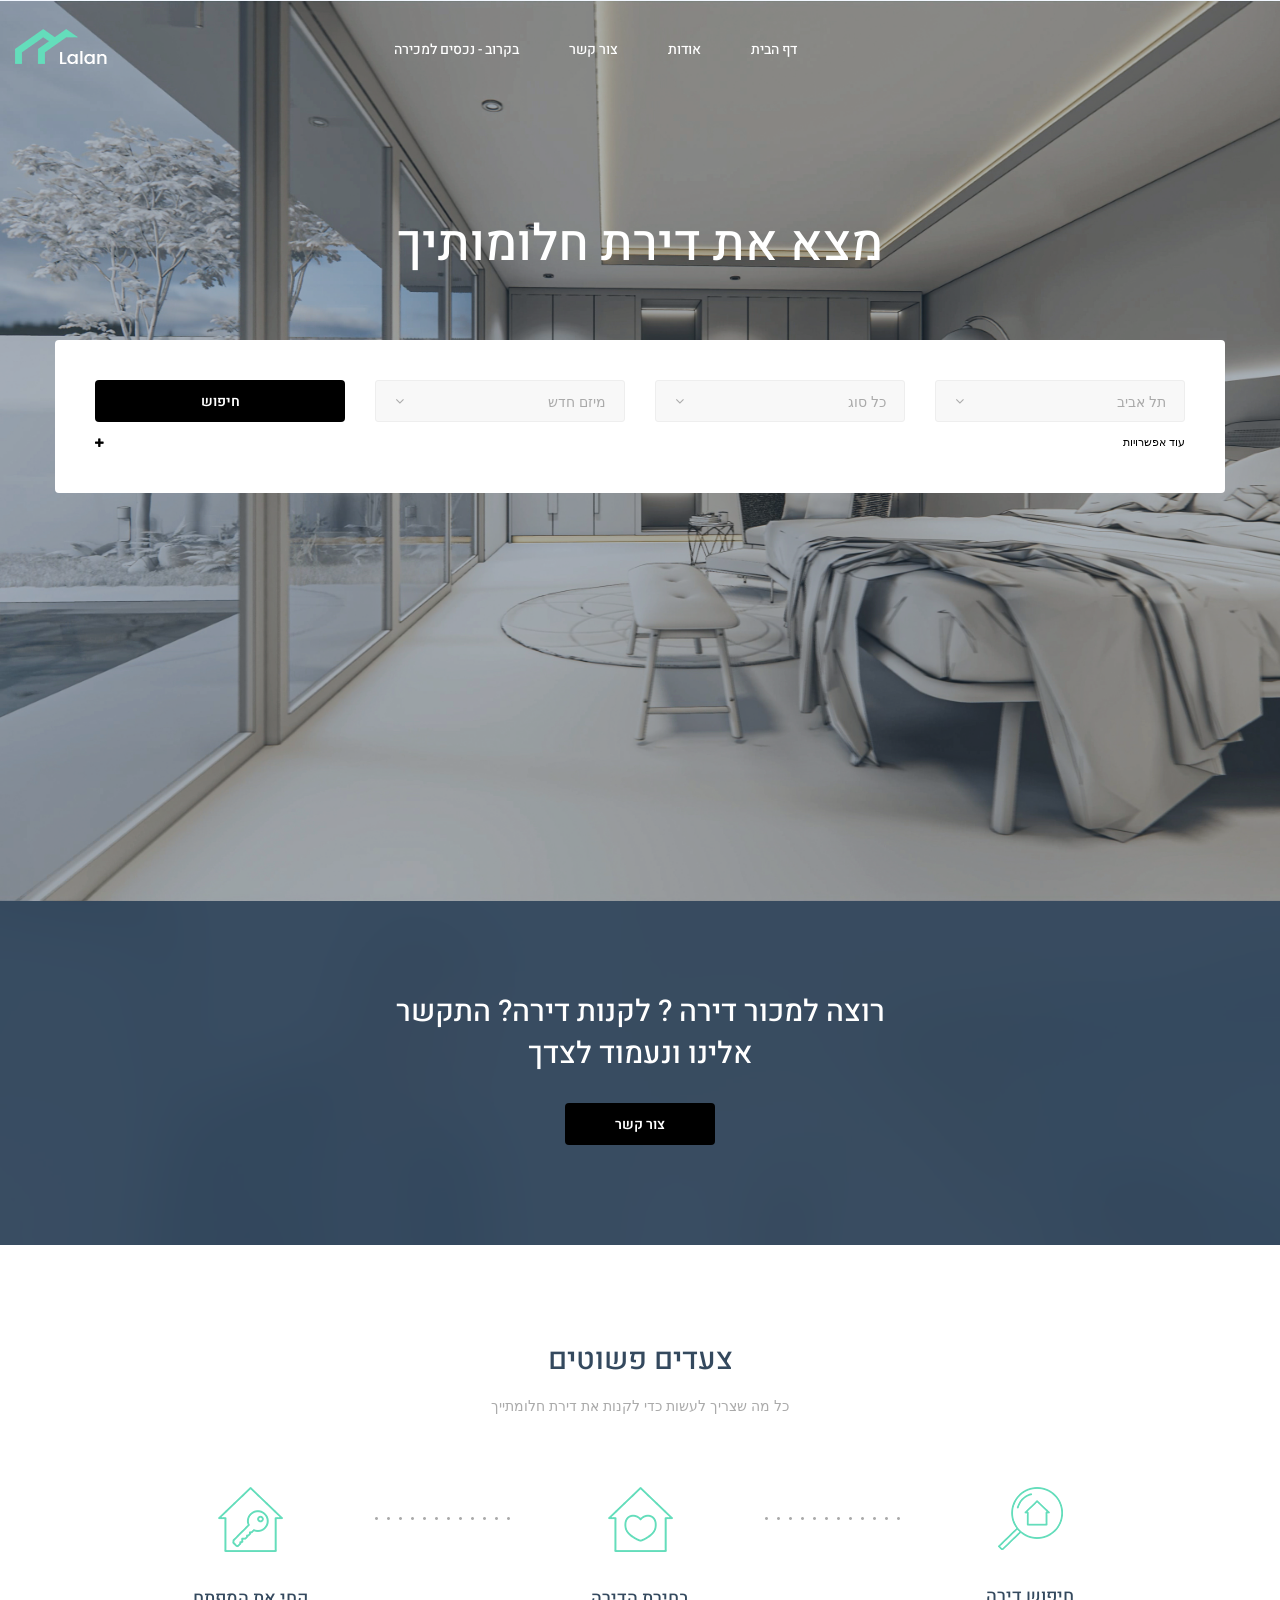
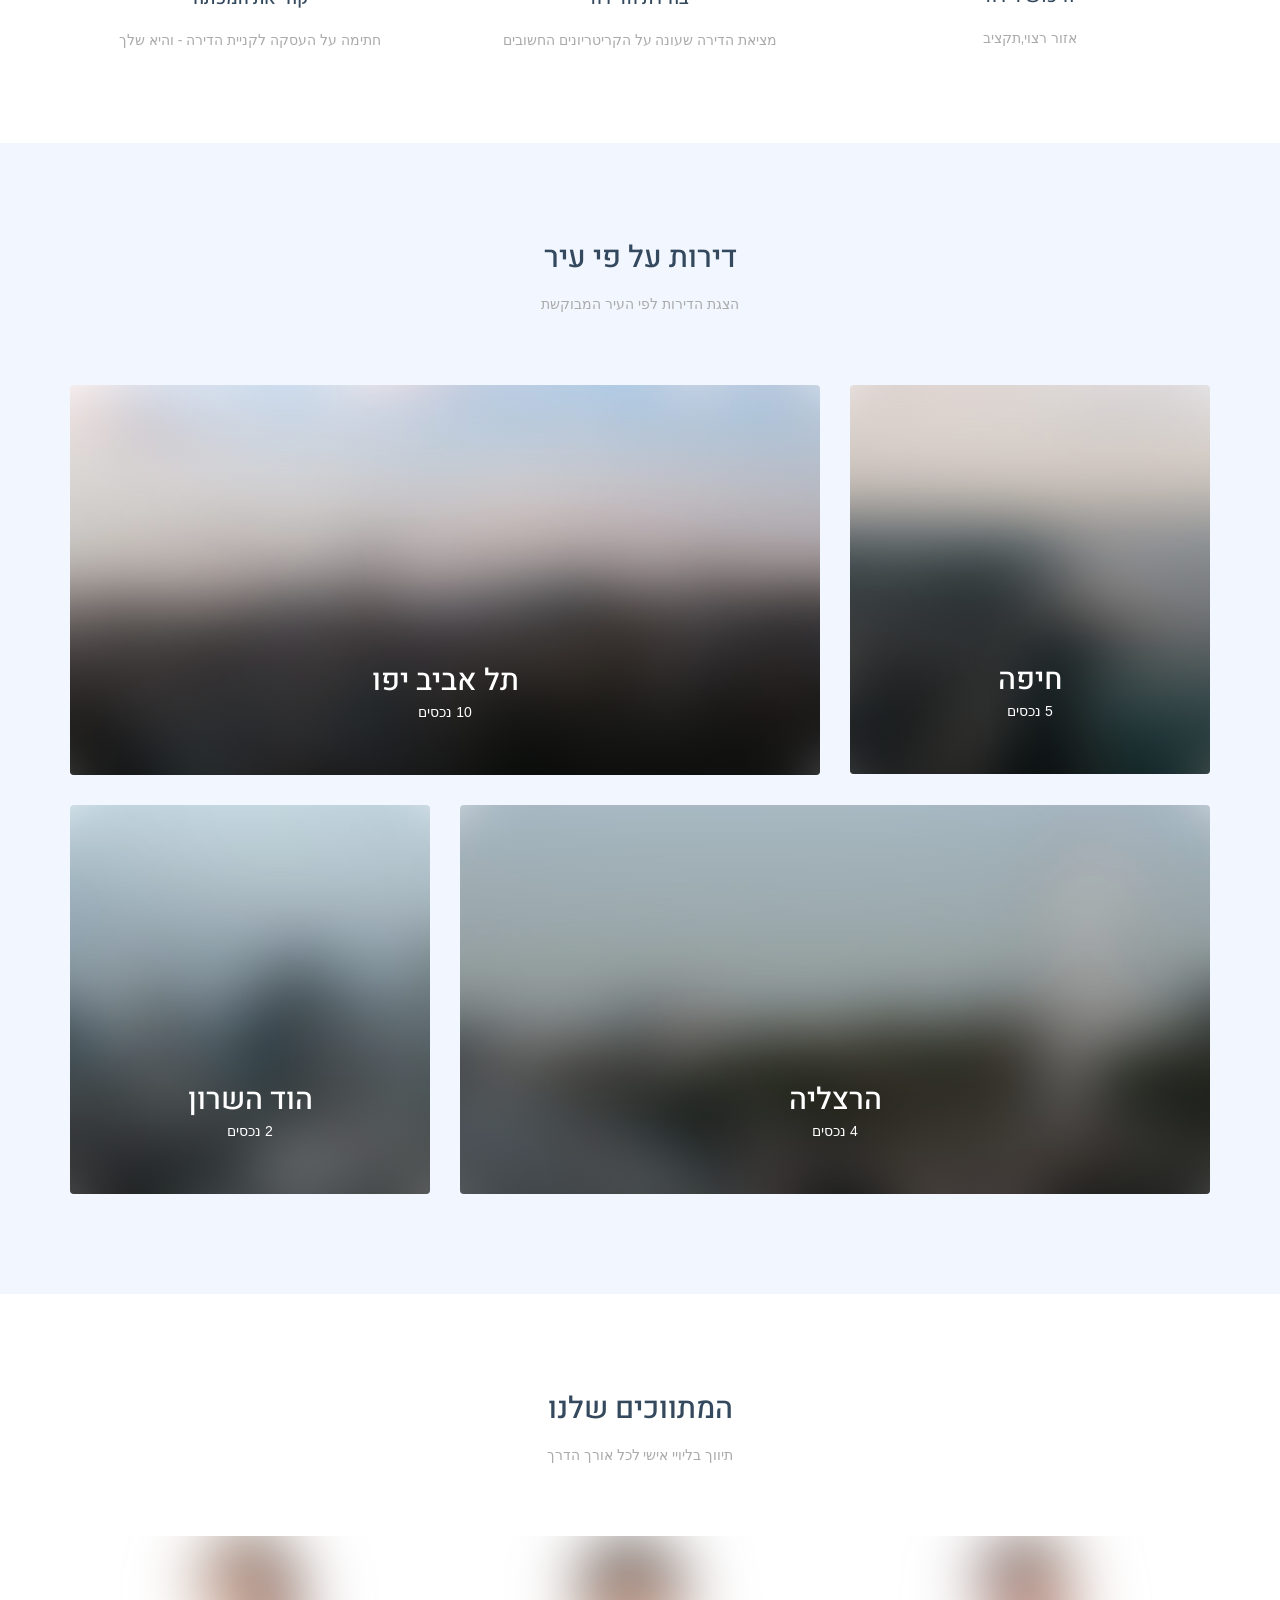
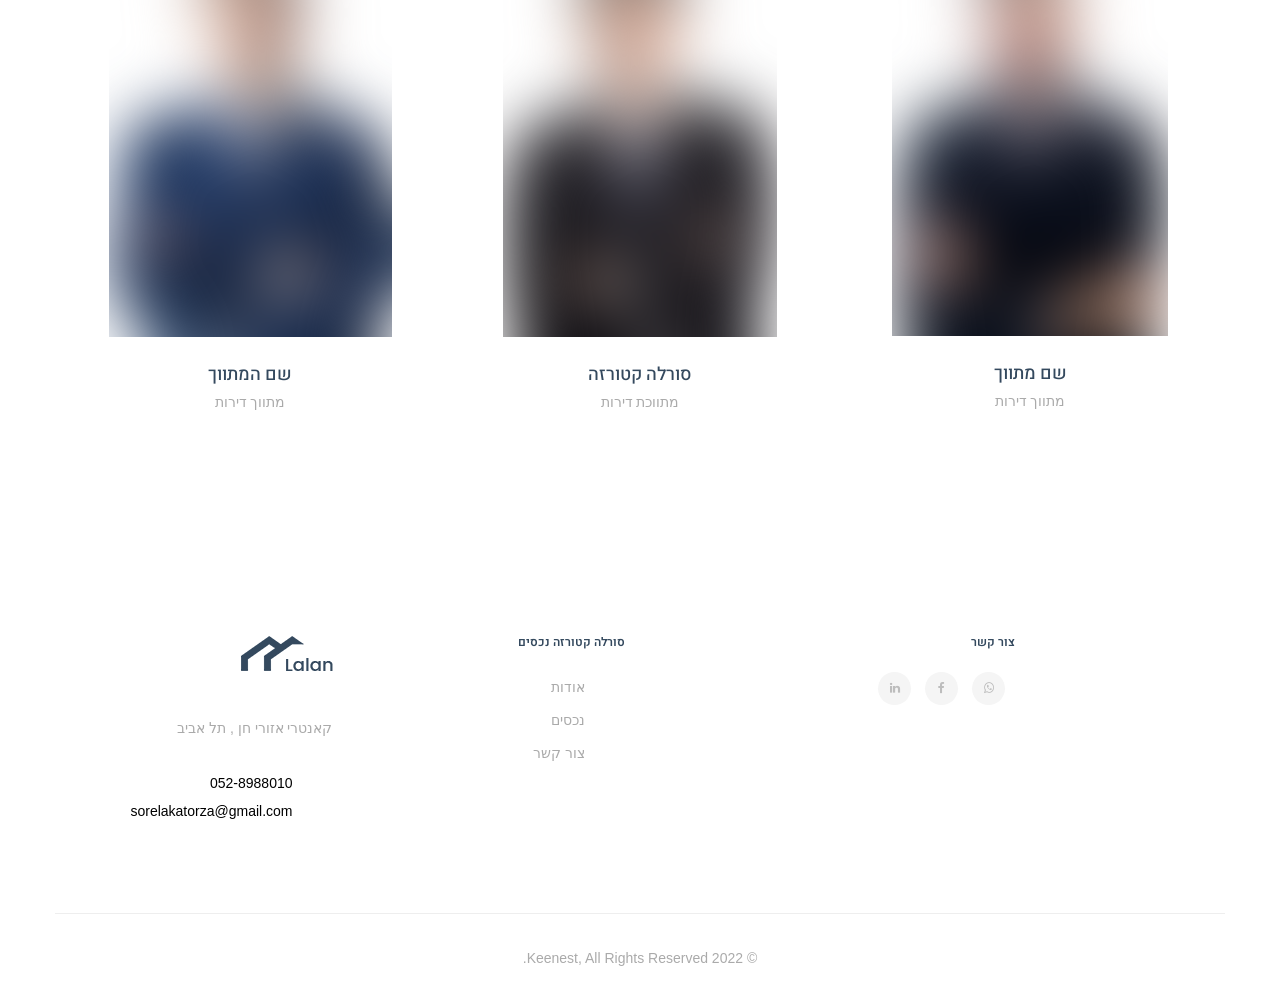
==== commit b4a4b913: "more changes" ====
--- a/index.html
+++ b/index.html
@@ -31,6 +31,17 @@
     <!-- Document Title
     ============================================= -->
     <title>סורלה קטורזה נכסים</title>
+    <meta name="google-site-verification" content="UklNGyPnTVTxKK94xZiM4E8QBlwlXJdRpVIDklOlKmg" />
+<!-- Global site tag (gtag.js) - Google Analytics -->
+<script async src="https://www.googletagmanager.com/gtag/js?id=UA-223818922-1">
+</script>
+<script>
+  window.dataLayer = window.dataLayer || [];
+  function gtag(){dataLayer.push(arguments);}
+  gtag('js', new Date());
+
+  gtag('config', 'UA-223818922-1');
+</script>
 </head>
 
 <body>
@@ -68,7 +79,7 @@
                                     <li><a href="about.html" class="menu-item">אודות</a></li>
                                     <li><a href="#cta" class="menu-item">צור קשר</a></li>
                                    <!-- <li><a href="page-faq.html" class="menu-item">שאלות תשובות</a></li>-->
-                                    <li><a href="properties-list.html" class="menu-item"> נכסים למכירה</a></li>
+                                    <li><a href="page-404.html" class="menu-item">  בקרוב - נכסים למכירה</a></li>
 
                                     <!-- <li>-->
                                       <!--   <a href="faq.html" data-toggle="" class="menu-item">שאלות ותשובות</a>-->
@@ -217,6 +228,7 @@
             </nav>
 
         </header>
+
   <!-- Hero Search
 ============================================= -->
 <section id="heroSearch" class="hero-search mtop-100 pt-0 pb-0">
@@ -225,7 +237,7 @@
             <div class="col-xs-12 col-sm-12 col-md-12">
                 <div class="slider--content">
                     <div class="text-center">
-                        <h1>מצא את דירת חלומתיך</h1>
+                        <h1>מצא את דירת חלומותיך</h1>
                     </div>
                     <form class="mb-0">
                         <div class="form-box search-properties">
@@ -337,7 +349,23 @@
         <!-- .slide-item end -->
     </div>
 </section>
-
+            <!-- cta #1
+============================================= -->
+<section id="cta" class="cta cta-1 text-center bg-overlay bg-overlay-dark pt-90">
+    <div class="bg-section"><img src="assets/images/cta/bg-1.jpg" alt="Background"></div>
+    <div class="container">
+        <div class="row">
+            <div class="col-xs-12 col-sm-12 col-md-6 col-md-offset-3">
+                <h3>רוצה למכור דירה ? לקנות דירה? התקשר אלינו ונעמוד לצדך</h3>
+                <a href="tel:972528988010" class="btn btn--primary">צור קשר</a>
+            </div>
+            <!-- .col-md-6 -->
+        </div>
+        <!-- .row -->
+    </div>
+    <!-- .container -->
+</section>
+<!-- #cta1 end -->
   
         <!-- Feature
 ============================================= -->
@@ -595,23 +623,7 @@
         </section>
         <!-- #agents end  -->
 
-        <!-- cta #1
-============================================= -->
-        <section id="cta" class="cta cta-1 text-center bg-overlay bg-overlay-dark pt-90">
-            <div class="bg-section"><img src="assets/images/cta/bg-1.jpg" alt="Background"></div>
-            <div class="container">
-                <div class="row">
-                    <div class="col-xs-12 col-sm-12 col-md-6 col-md-offset-3">
-                        <h3>רוצה למכור דירה ? לקנות דירה? התקשר אלינו ונעמוד לצדך</h3>
-                        <a href="tel:972528988010" class="btn btn--primary">צור קשר</a>
-                    </div>
-                    <!-- .col-md-6 -->
-                </div>
-                <!-- .row -->
-            </div>
-            <!-- .container -->
-        </section>
-        <!-- #cta1 end -->
+    
 
         <!-- Footer #1
 ============================================= -->
